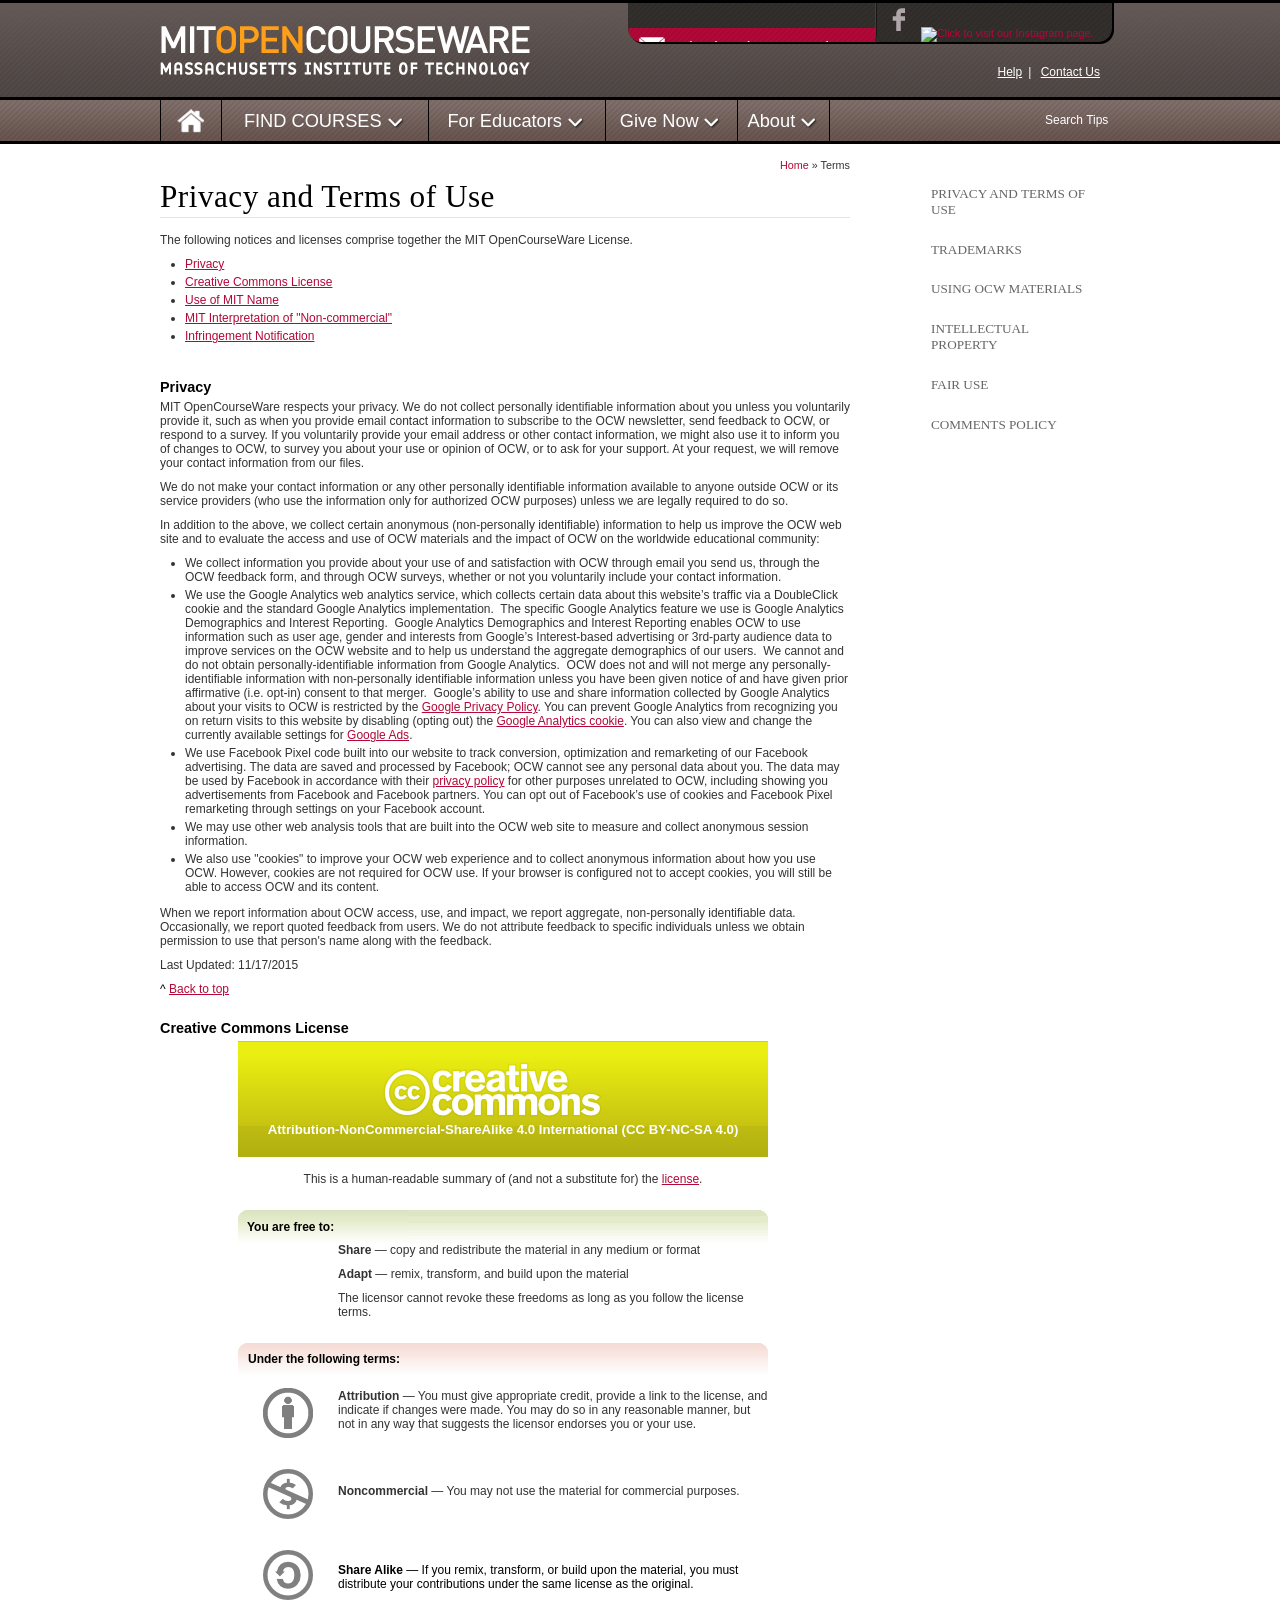
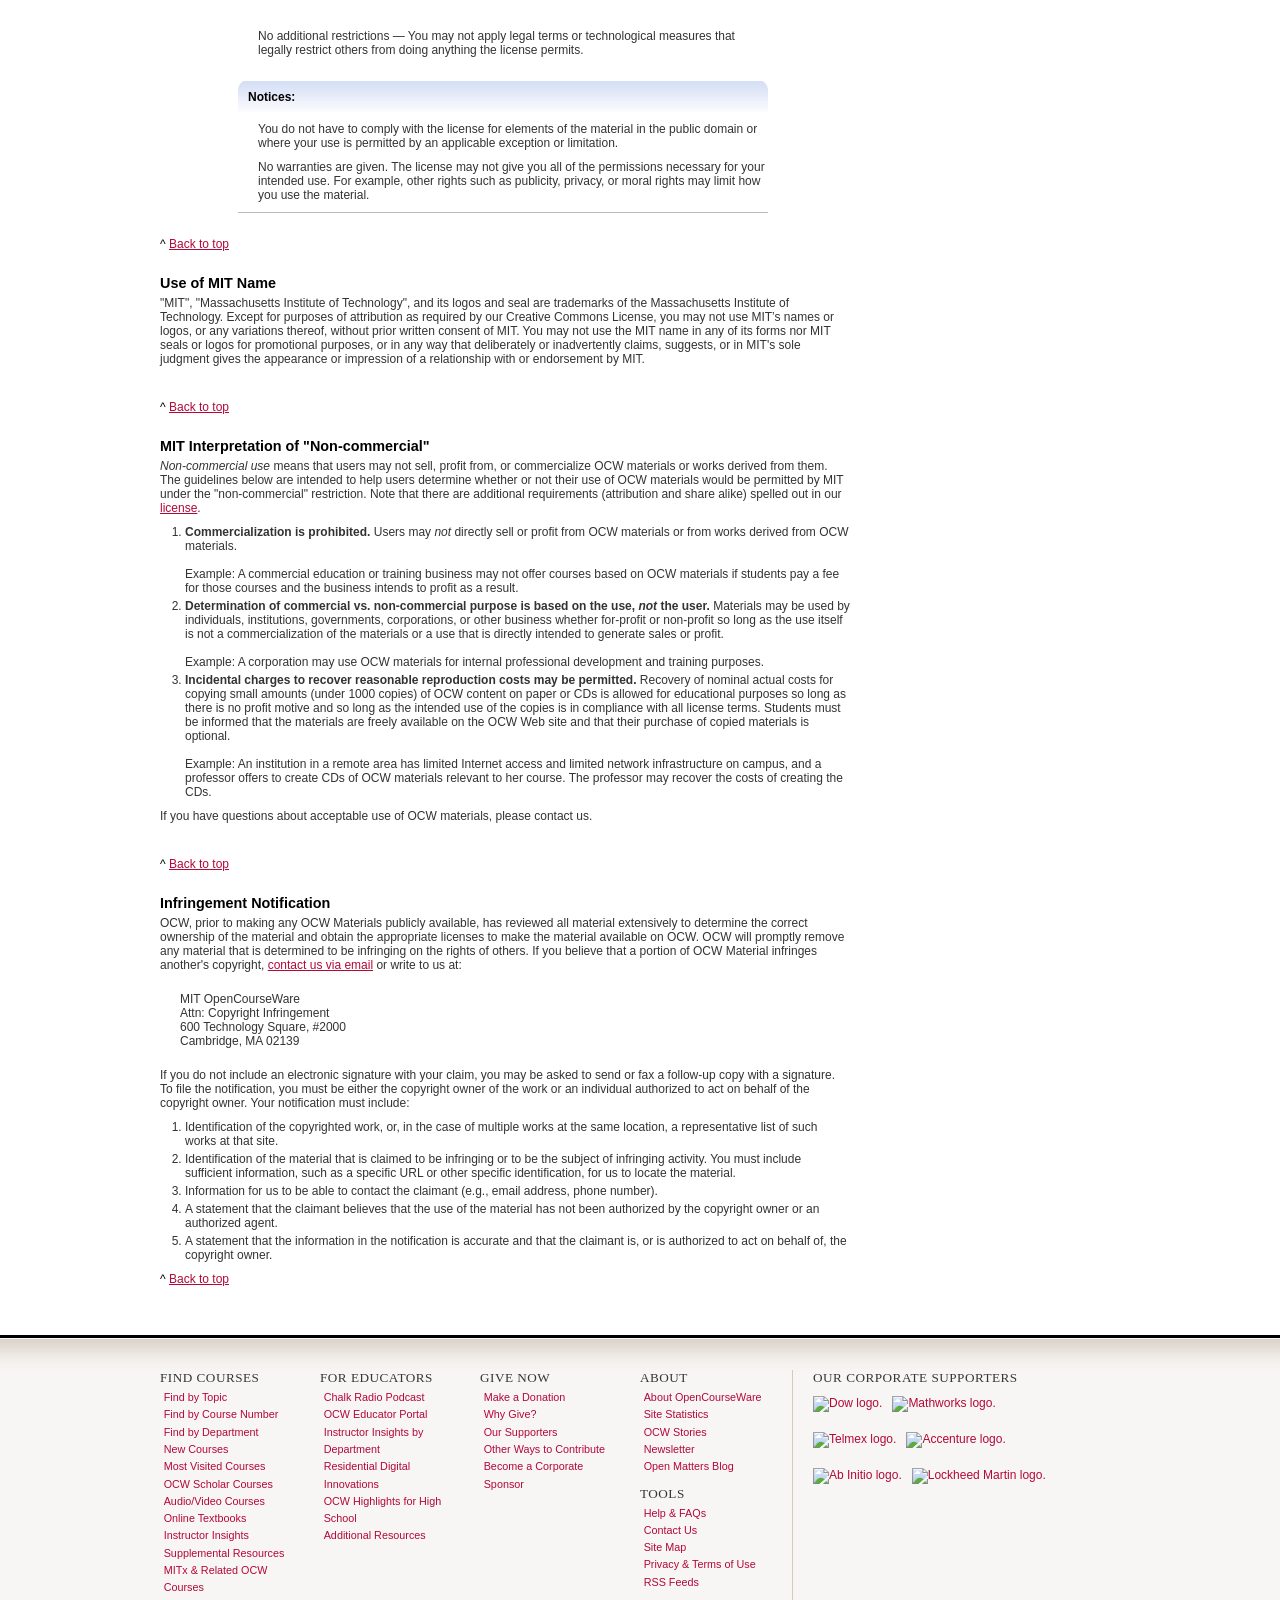
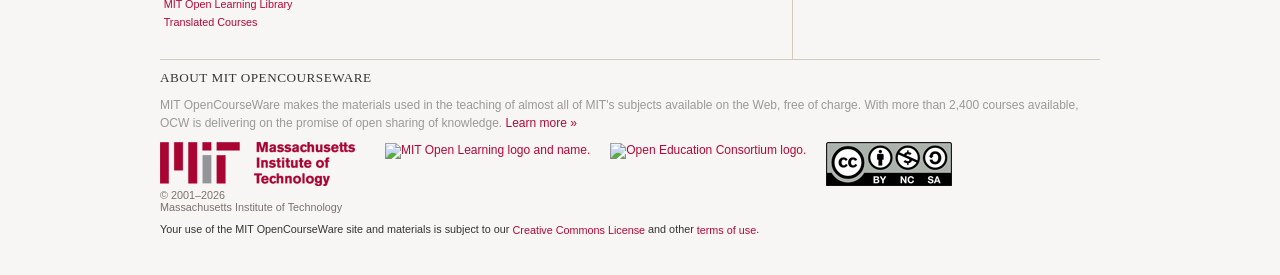
==== course/mit-open-course/sites/18-435j-fall-2003/common/terms/index.htm @ e64bc1cd "项目初始化" ====
<!DOCTYPE html><html lang="en">
      
      
        
    
    
    
    

      
      
      <head>
        <meta charset="utf-8">
        <meta name="format-detection" content="telephone=no">  
        
        <title>Privacy and Terms of Use | MIT OpenCourseWare | Free Online Course Materials</title>
    <!-- Begin Automatic Metadata Insertion -->
    <meta content="Global" name="WT.cg_n">
    <meta content="Privacy and Terms of Use" name="WT.cg_s">
    <meta content="'MIT' the 'Massachusetts Institute of Technology,' and its logos are registered and unregistered trademarks of the Massachusetts Institute of Technology." name="Description">
    <meta content="" name="keywords">
    <meta content="Privacy and Terms of Use | MIT OpenCourseWare" name="Search_Display">
    <!-- End Automatic Metadata Insertion -->

	<link title="default" rel="stylesheet" type="text/css" href="../../common/styles/grid.css">
<link title="default" rel="stylesheet" type="text/css" href="../../common/styles/base.css">
<link title="default" rel="stylesheet" type="text/css" href="../../common/styles/menu.css">
<link title="default" rel="stylesheet" type="text/css" href="../../common/styles/jquery.bubblepopup.css">
<link title="default" rel="stylesheet" type="text/css" href="../../common/styles/search.css">
<link title="default" rel="stylesheet" type="text/css" href="../../common/styles/global.css">
<link title="default" rel="stylesheet" type="text/css" href="https://ocw.mit.edu/styles/multiple-select.css">
<link title="default" rel="stylesheet" type="text/css" href="../../common/styles/courses_new.css">
	<link href="../../common/xml/ocwcc.rdf" type="application/rdf+xml" rel="metadata">
	<link rel="canonical" href="https://ocw.mit.edu/terms/">
	<link rel="apple-touch-icon" href="../../common/images/apple-touch-icon.png">
	
	
      
	
	<script type="text/javascript" src="../../common/scripts/jquery.js"></script>
	<script type="text/javascript" src="../../common/scripts/ocw-media-utils-offline.js"></script>
	<script type="text/javascript" src="../../common/scripts/ocw-offline.js"></script>
	<script type="text/javascript" src="../../common/scripts/jquery.bubblepopup.min.js"></script>
	<script type="text/javascript" src="../../common/scripts/bubble-popup-offline.js"></script>
	
	
	
    
    
    
    
    
    
    
      
       
		 

        
        
        

        
        
        
        
        
        
        
        
        
      </head>
    <body itemscope itemtype="http://schema.org/WebPage">
        
	

        <header id="top">
			<div id="grid">
				
				
					
<div id="portletwrapper-6f63772e746f70706f72746c65746d616e616765720a636f6e746578740a2f506c6f6e650a736974652d686561646572" class="portletWrapper kssattr-portlethash-6f63772e746f70706f72746c65746d616e616765720a636f6e746578740a2f506c6f6e650a736974652d686561646572">
<div class="portletStaticText portlet-static-site-header">
<!--googleoff: index-->
<div class="grid_6 alpha" id="banner"><a href="https://ocw.mit.edu/"><img src="../../common/images/ocw_mast.png" class="logo" alt="MIT OpenCourseWare, Massachusetts Institute of Technology"></a></div>
<div class="grid_6 omega" id="subscribe">
<aside class="module" aria-label="Connect with OCW">
<table class="social">
    <tbody>
        <tr>
            <td class="socialbutton"><a aria-label="Subscribe to the OCW Newsletter" href="https://ocw.mit.edu/subscribe/index.htm?utm_source=header"><img src="../../common/images/trans.gif" alt="An icon depicting an envelope.">Subscribe to the OCW Newsletter</a></td>
            <td>
<a aria-label="Facebook" href="https://facebook.com/mitocw"><img src="../../common/images/icon_fb.png" alt="Click to visit our Facebook page."></a>  <a aria-label="Instagram" href="https://www.instagram.com/mitocw/"><img src="https://ocw.mit.edu/images/icon_ig.png" alt="Click to visit our Instagram page."></a> <a aria-label="Twitter" href="https://twitter.com/mitocw"><img src="https://ocw.mit.edu/images/icon_twitter.png" alt="Click to visit our Twitter feed."></a><a aria-label="YouTube" href="https://www.youtube.com/mitocw" style="font-size: 12.208px;"><img src="https://ocw.mit.edu/images/icon_yt.png" alt="Click to visit our YouTube page."></a><span style="font-size: 12.208px;">   </span><a aria-label="Open Matters blog on WordPress" href="https://www.ocw-openmatters.org/" style="font-size: 12.208px;"><img src="https://ocw.mit.edu/images/icon_wp.png" alt="Click to visit our blog on WordPress."></a>
</td>
        </tr>
    </tbody>
</table>
</aside><nav aria-label="Help Links" class="helplinks">     <a aria-label="OCW Site Help" href="https://ocw.mit.edu/help">Help</a><span aria-hidden="true">|</span>     <a href="../../common/about/contactus.htm">Contact Us</a>   </nav>
</div>
<div class="clear"> </div>
<!--googleon: index-->
</div>

</div>

<div id="portletwrapper-6f63772e746f70706f72746c65746d616e616765720a636f6e746578740a2f506c6f6e650a6d6567612d6d656e75" class="portletWrapper kssattr-portlethash-6f63772e746f70706f72746c65746d616e616765720a636f6e746578740a2f506c6f6e650a6d6567612d6d656e75">
<div class="portletStaticText portlet-static-mega-menu"><div><nav id="mega" class="grid_8 alpha" aria-label="Site">
<ul id="menu" role="presentation">
    <li id="menu_home">
<a href="https://ocw.mit.edu/" aria-label="Homepage"><img src="../../common/images/top-nav_home.png" class="home_icon" alt="Click for site home page."></a><!-- Begin Home Item -->
</li>
    <!-- End Home Item -->
    <li id="drop_1" aria-label="Find Courses">
<a href="#" aria-hidden="true">FIND COURSES</a><!-- Begin 5 columns Item -->
    <div class="dropdown_5columns-a mega-courses">
    <div class="col_1a">
    <div class="row_1a">
<nav aria-labelledby="mm-find-courses-by">     <span id="mm-find-courses-by" class="nav" aria-hidden="true">Find courses by:</span>
    <ul class="find_by" role="presentation">
        <li><a href="https://ocw.mit.edu/courses/find-by-topic/">Topic</a></li>
        <li><a href="https://ocw.mit.edu/courses/find-by-number/">MIT Course Number</a></li>
        <li><a href="https://ocw.mit.edu/courses/find-by-department/">Department</a></li>
    </ul>
    </nav>     <nav aria-labelledby="mm-collections">     <span id="mm-collections" class="nav" aria-hidden="true">Collections</span>
    <ul role="presentation">
        <li><a href="https://ocw.mit.edu/courses/new-courses/">New Courses</a></li>
        <li><a href="https://ocw.mit.edu/courses/most-visited-courses/">Most Visited Courses</a></li>
        <li><a href="https://ocw.mit.edu/courses/ocw-scholar/">OCW Scholar Courses</a></li>
        <li><a href="https://ocw.mit.edu/courses/audio-video-courses/">Audio/Video Lectures</a></li>
        <li><a href="https://ocw.mit.edu/courses/online-textbooks/">Online Textbooks</a></li>
        <li><a href="https://ocw.mit.edu/resources/">Supplemental Resources</a></li>
        <li><a href="https://ocw.mit.edu/high-school/">OCW Highlights for High School</a></li>
        <li><a href="https://ocw.mit.edu/courses/mitx-related-courseware/">MITx &amp; Related OCW Courses</a></li>
        <li><a href="https://ocw.mit.edu/courses/mit-open-learning-library/">MIT Open Learning Library</a></li>
    </ul>
    </nav>     <nav class="col_1b" aria-labelledby="mm-translated-courses">     <span id="mm-translated-courses" class="nav" aria-hidden="true" style="line-height: 1.3;">Cross-Disciplinary Topic Lists</span>
    <ul role="presentation">
        <li><a href="https://ocw.mit.edu/courses/energy-courses">Energy</a></li>
        <li><a href="https://ocw.mit.edu/courses/entrepreneurship">Entrepreneurship</a></li>
        <li><a href="https://ocw.mit.edu/courses/environment-courses">Environment</a></li>
        <li><a href="https://ocw.mit.edu/courses/intro-programming">Introductory Programming</a></li>
        <li><a href="https://ocw.mit.edu/courses/life-sciences">Life Sciences</a></li>
        <li><a href="https://ocw.mit.edu/courses/transportation-courses">Transportation</a></li>
    </ul>
    </nav>
</div>
    <div class="row_1b"><nav aria-labelledby="mm-cross-disciplinary-topic-lists">     <span id="mm-cross-disciplinary-topic-lists" class="nav" aria-hidden="true">Translated Courses</span>
    <ul role="presentation">
        <li><a href="https://ocw.mit.edu/courses/translated-courses/traditional-chinese" aria-label="Traditional Chinese">繁體字 / Traditional Chinese</a></li>
        <li><a href="https://ocw.mit.edu/courses/translated-courses/turkish" aria-label="Turkish">Türkçe / Turkish</a></li>
        <li><a href="https://ocw.mit.edu/courses/translated-courses/korean" aria-label="Korean">(비디오)한국 / Korean</a></li>
    </ul>
    </nav></div>
    </div>
    </div>
    </li>
    <li id="drop_2">
<a href="#" aria-label="For Educators">For Educators</a>
    <div class="dropdown_1column-a" style="width: 270px;"><nav aria-labelledby="mm-find-courses-by">
    <ul role="presentation">
        <li><a href="https://ocw.mit.edu/educator/chalk-radio-podcast">Chalk Radio Podcast</a></li>
        <li><a href="https://ocw.mit.edu/educator/">OCW Educator Portal</a></li>
    </ul>
    <ul role="presentation">
        <li><a href="https://ocw.mit.edu/courses/instructor-insights/">Instructor Insights by Department</a></li>
        <li><a href="https://openlearning.mit.edu/campus/digital-innovations/">Residential Digital Innovations </a></li>
    </ul>
    <ul role="presentation">
        <li><a href="https://ocw.mit.edu/high-school/">OCW Highlights for High School</a></li>
    </ul>
    <ul role="presentation">
        <li><a href="https://ocw.mit.edu/educator/additional-resources/">Additional Resources</a></li>
    </ul>
    </nav></div>
    </li>
    <li id="drop_3">
<a href="#" aria-hidden="true">Give Now</a>
    <div class="dropdown_1column-a"><nav class="col_1" aria-label="Donate">
    <ul role="presentation">
        <li><a href="https://ocw.mit.edu/give/">Make a Donation</a></li>
        <li><a href="https://ocw.mit.edu/give/why-give/">Why Give?</a></li>
        <li><a href="https://ocw.mit.edu/give/our-supporters/">Our Supporters</a></li>
        <li><a href="https://ocw.mit.edu/give/other-ways-to-contribute/">Other Ways to Contribute</a></li>
        <li><a href="https://ocw.mit.edu/support/">Become a Corporate Sponsor</a></li>
    </ul>
    </nav></div>
    </li>
    <li id="drop_4">
<a href="#" aria-hidden="true">About</a>
    <div class="dropdown_1column-a"><nav class="col_1" aria-label="About">
    <ul role="presentation">
        <li><a href="https://ocw.mit.edu/about/">About MIT OpenCourseWare</a></li>
        <li><a href="https://ocw.mit.edu/about/site-statistics/">Site Statistics</a></li>
        <li><a href="https://ocw.mit.edu/about/ocw-stories/">OCW Stories</a></li>
        <li><a href="https://ocw.mit.edu/about/newsletter/">Newsletter</a></li>
        <li><a href="https://chalk-radio.simplecast.com/">Chalk Radio Podcast</a></li>
        <li><a href="https://www.ocw-openmatters.org/">Open Matters Blog</a></li>
    </ul>
    </nav></div>
    </li>
</ul>
</nav></div></div>

</div>





<!--googleoff: index-->
<script>
  (function() {
	var cx = '012626166551961672889:owjdpuboktq';
	var gcse = document.createElement('script');
	gcse.type = 'text/javascript';
	gcse.async = true;
	gcse.src = 'https://cse.google.com/cse.js?cx=' + cx;
	var s = document.getElementsByTagName('script')[0];
	s.parentNode.insertBefore(gcse, s);
  })();
  window.onload = function(){
	document.getElementById('gsc-i-id1').placeholder = 'Search';	
  };

$(document).ready(function(){

$('.advanceSearch a').keydown(function(event){showSearchTips($(this),event);})
$('#searchTipsModal').keydown(function(event){showSearchTips($(this),event);})

function showSearchTips(obj,evt) {
// if pressed enter key
	if ( evt.which == 13 || evt.which == 32) {
		showModal();
		ga('send', 'pageview', "AdvanceSearch");
		$(".advanceSearch a").attr('aria-expanded', 'true');
		$('.searchTipsModal').focus();
		evt.preventDefault();
		}
	if ( evt.which == 27 ) {
		hideModal();
		$(".advanceSearch a").attr('aria-expanded', 'false');
		var modal = document.getElementById('searchTipsModal');
		modal.style.display = "none";
		$(".advanceSearch a").focus();
		evt.preventDefault();
		}
}

});
function showModal(){
	var modal = document.getElementById('searchTipsModal');
	modal.style.display = "block";
	ga('send', 'pageview', "AdvanceSearch");
	document.getElementById("searchTipsBtn").setAttribute("aria-expanded", true);
	window.setTimeout(function () {
    document.getElementById('searchTipsModal').focus(); }, 0);
}

function hideModal(){
	var modal = document.getElementById('searchTipsModal');
	modal.style.display = "none";
	document.getElementById("searchTipsBtn").setAttribute("aria-expanded", false);
}
</script>
<div id="search" role="search" class="grid_4 omega">
    	<table class="search">
				<tbody>
					<tr>
						<td><div class="searchboxheader"><searchbox-only resultsurl="/search/ocwsearch.htm"></searchbox-only></div></td>
						<td>
							<div class="advanceSearch">
								<a id="searchTipsBtn" onclick="showModal();" href="#" role="button" aria-label="search tips" aria-expanded="false" aria-describedby="searchtips">Search Tips</a>

								<!-- The Modal -->
								<div id="searchTipsModal" class="modal" tabindex="-1">
								  <!-- Modal content -->
									<div class="modal-content">
										<div class="modal-body">
											<button class="close" onclick="hideModal();" aria-label="close">X</button>
											<span>
												<b>Exclude words from your search</b>
												<br>Put - in front of a word you want to leave out. For example, jaguar speed -car
												<br><br>
												<b>Search for an exact match</b>
												<br>Put a word or phrase inside quotes. For example, "tallest building".
												<br><br>
												<b>Search for wildcards or unknown words</b>
												<br>Put a * in your word or phrase where you want to leave a placeholder. For example, "largest * in the world".
												<br><br>
												<b>Search within a range of numbers</b>
												<br>Put .. between two numbers. For example, camera $50..$100.
												<br><br>
												<b>Combine searches</b>
												<br>Put "OR" between each search query. For example,  marathon OR race.
												<br><br>
											</span>
										</div>
								  </div>
								</div>
							</div>
						</td>
					</tr>
				</tbody>
		</table>
</div>
<div class="clear"></div>
<!--googleon: index-->
<!-- *end header* -->

				
				
			</div>
<!-- top grid end -->
		</header><!-- top end -->
			
		<div id="center_global">
			<div id="grid">	
			  	<div id="left">
					<nav id="breadcrumb_global" aria-label="Breadcrumb">
						
						<p>

    <a href="https://ocw.mit.edu/">Home</a>
    
        »
        
    
    
        
            
            
            Terms
         
    
</p>

					</nav>
					<div class="clear"></div>
					<div id="global_title">			
									
						<h1 class="title" itemprop="name" property="dct:title">
        <span class="" id="parent-fieldname-title">
            Privacy and Terms of Use
        </span>
    </h1>
					</div>
					<div class="clear"></div>
					<div id="global_wrapper">
						<main id="global_inner" aria-labelledby="global_title">
							
							<p>The following notices and licenses comprise together the MIT  OpenCourseWare License.</p> <ul>     <li><a href="#privacy">Privacy</a></li>     <li><a href="#cc">Creative Commons License</a></li>     <li><a href="#mitname">Use of MIT Name</a></li>     <li><a href="#noncomm">MIT Interpretation of "Non-commercial"</a></li>     <li><a href="#infringe">Infringement Notification</a></li> </ul> <p> </p> <h2 class="subhead">
<a name="privacy" id="privacy"></a>Privacy</h2> <p>MIT OpenCourseWare respects your privacy. We do not collect personally identifiable information about you unless you voluntarily provide it, such as when you provide email contact information to subscribe to the OCW newsletter, send feedback to OCW, or respond to a survey. If you voluntarily provide your email address or other contact information, we might also use it to inform you of changes to OCW, to survey you about your use or opinion of OCW, or to ask for your support. At your request, we will remove your contact information from our files.</p> <p>We do not make your contact information or any other personally identifiable information available to anyone outside OCW or its service providers (who use the information only for authorized OCW purposes) unless we are legally required to do so.</p> <p>In addition to the above, we collect certain anonymous (non-personally identifiable) information to help us improve the OCW web site and to evaluate the access and use of OCW materials and the impact of OCW on the worldwide educational community:</p> <ul>     <li>We collect information you provide about your use of and satisfaction with OCW through email you send us, through the OCW feedback form, and through OCW surveys, whether or not you voluntarily include your contact information.</li>     <li>We use the Google Analytics web analytics service, which collects certain data about this website’s traffic via a DoubleClick cookie and the standard Google Analytics implementation.  The specific Google Analytics feature we use is Google Analytics Demographics and Interest Reporting.  Google Analytics Demographics and Interest Reporting enables OCW to use information such as user age, gender and interests from Google’s Interest-based advertising or 3rd-party audience data to improve services on the OCW website and to help us understand the aggregate demographics of our users.  We cannot and do not obtain personally-identifiable information from Google Analytics.  OCW does not and will not merge any personally-identifiable information with non-personally identifiable information unless you have been given notice of and have given prior affirmative (i.e. opt-in) consent to that merger.  Google’s ability to use and share information collected by Google Analytics about your visits to OCW is restricted by the <a href="http://www.google.com/policies/privacy/">Google Privacy Policy</a>. You can prevent Google Analytics from recognizing you on return visits to this website by disabling (opting out) the <a href="http://tools.google.com/dlpage/gaoptout/">Google Analytics cookie</a>. You can also view and change the currently available settings for <a href="http://www.google.com/settings/u/0/ads/authenticated?hl=en">Google Ads</a>.</li>     <li>We use Facebook Pixel code built into our website to track conversion, optimization and remarketing of our Facebook advertising.  The data are saved and processed by Facebook; OCW cannot see any personal data about you.  The data may be used by Facebook in accordance with their <a href="https://www.facebook.com/about/privacy/">privacy policy</a> for other purposes unrelated to OCW, including showing you advertisements from Facebook and Facebook partners.  You can opt out of Facebook’s use of cookies and Facebook Pixel remarketing through settings on your Facebook account.</li>     <li>We may use other web analysis tools that are built into the OCW web site to measure and collect anonymous session information.</li>     <li>We also use "cookies" to improve your OCW web experience and to collect anonymous information about how you use OCW. However, cookies are not required for OCW use. If your browser is configured not to accept cookies, you will still be able to access OCW and its content.</li> </ul> <p>When we report information about OCW access, use, and impact, we report aggregate, non-personally identifiable data. Occasionally, we report quoted feedback from users. We do not attribute feedback to specific individuals unless we obtain permission to use that person's name along with the feedback.</p> <p>Last Updated: 11/17/2015</p> <div class="course_list">^ <a class="top" href="#top">Back to  top</a>
</div> <p> </p> <h2 class="subhead">
<a name="cc" id="cc"></a>Creative Commons License</h2> <table cellspacing="0" border="0" style="width: 530px; margin-left: 78px; border-top: thin solid #bbb; border-bottom: thin solid #bbb;">     <tbody>         <tr>             <td style="padding-top: 80px; padding-bottom: 10px; background-image: url(../terms/deedheadyellow.png);" colspan="2"><p style="font-size: 1.1em; color: rgb(255, 255, 255); text-align: center;"><strong>Attribution-NonCommercial-ShareAlike 4.0 International (CC BY-NC-SA 4.0) </strong></p></td>         </tr>         <tr>             <td style="text-align: center; padding-top: 15px;" colspan="2"><p>This is a human-readable summary of (and not a substitute for) the <a href="http://creativecommons.org/licenses/by-nc-sa/4.0/legalcode">license</a>.</p></td>         </tr>         <tr>             <td width="100"> </td>             <td width="430"> </td>         </tr>         <tr>             <td background="../../common/terms/freedomsheader.png" colspan="2" style="padding: 10px 10px 9px 9px;"><strong>You are free to:</strong></td>         </tr>         <tr>             <td> </td>             <td>
<p><strong>Share</strong> — copy and redistribute the material in any medium or format</p>             <p><strong>Adapt</strong> — remix, transform, and build upon the material</p>             <p>The licensor cannot revoke these freedoms as long as you follow the license terms.</p>
</td>         </tr>         <tr>             <td> </td>             <td> </td>         </tr>         <tr>             <td background="../../common/terms/limitationsheader.png" colspan="2" style="padding: 9px 10px 8px;"><strong>Under the following terms:</strong></td>         </tr>         <tr>             <td><center>
<br>             <img alt="" src="../../common/terms/by.png"><br>             <br>             </center></td>             <td valign="center"><p><strong>Attribution</strong> — You must give appropriate credit, provide a link to the license, and indicate if changes were made. You may do so in any reasonable manner, but not in any way that suggests the licensor endorses you or your use.</p></td>         </tr>         <tr>             <td><center>
<br>             <img alt="" src="../../common/terms/nc.png"><br>             <br>             </center></td>             <td valign="center"><p><strong>Noncommercial</strong> — You may not use the material for commercial purposes.</p></td>         </tr>         <tr>             <td><center>
<br>             <img alt="" src="../../common/terms/sa.png"><br>             <br>             </center></td>             <td valign="center">
<strong>Share Alike</strong> — If you remix, transform, or build upon the material, you must distribute your contributions under the same license as the original.</td>         </tr>         <tr>             <td style="padding-top: 12px;" colspan="2"><p style="padding-left: 20px;">No additional restrictions — You may not apply legal terms or technological measures that legally restrict others from doing anything the license permits.</p></td>         </tr>         <tr>             <td> </td>             <td> </td>         </tr>         <tr>             <td background="../../common/terms/understandingheader.jpg" colspan="2" style="padding: 9px 10px 8px;"><strong>Notices:</strong></td>         </tr>         <tr>             <td style="padding-top: 10px;" colspan="2">
<p style="padding-left: 20px;">You do not have to comply with the license for elements of the material in the public domain or where your use is permitted by an applicable exception or limitation.</p>             <p style="padding-left: 20px;">No warranties are given. The license may not give you all of the permissions necessary for your intended use. For example, other rights such as publicity, privacy, or moral rights may limit how you use the material.</p>
</td>         </tr>     </tbody> </table> <p> </p> <div class="course_list">^ <a class="top" href="#top">Back to  top</a>
</div> <p> </p> <h2 class="subhead">
<a id="mitname" name="mitname"></a>Use of MIT Name</h2> <p>"MIT", "Massachusetts Institute of Technology", and its logos and  seal are trademarks of the Massachusetts Institute of Technology. Except  for purposes of attribution as required by our Creative Commons  License, you may not use MIT’s names or logos, or any variations  thereof, without prior written consent of MIT. You may not use the MIT  name in any of its forms nor MIT seals or logos for promotional  purposes, or in any way that deliberately or inadvertently claims,  suggests, or in MIT's sole judgment gives the appearance or impression  of a relationship with or endorsement by MIT.</p> <p> </p> <div class="course_list">^ <a class="top" href="#top">Back to  top</a>
</div> <p> </p> <h2 class="subhead">
<a name="noncomm" id="noncomm"></a>MIT Interpretation of  "Non-commercial"</h2> <p><em>Non-commercial use</em> means that users may not sell, profit  from, or commercialize OCW materials or works derived from them. The  guidelines below are intended to help users determine whether or not  their use of OCW materials would be permitted by MIT under the  "non-commercial" restriction. Note that there are additional  requirements (attribution and share alike) spelled out in our <a href="#cc">license</a>.</p> <ol>     <li>
<strong>Commercialization is prohibited.</strong> Users may <em>not</em>  directly sell or profit from OCW materials or from works derived from  OCW materials.<br>     <br>     Example: A commercial education or training business may not offer  courses based on OCW materials if students pay a fee for those courses  and the business intends to profit as a result.</li>     <li>
<strong>Determination of commercial vs. non-commercial purpose is  based on the use, <em>not</em> the user.</strong> Materials may be used  by individuals, institutions, governments, corporations, or other  business whether for-profit or non-profit so long as the use itself is  not a commercialization of the materials or a use that is directly  intended to generate sales or profit.<br>     <br>     Example: A corporation may use OCW materials for internal professional  development and training purposes.</li>     <li>
<strong>Incidental charges to recover reasonable reproduction costs  may be permitted.</strong> Recovery of nominal actual costs for copying  small amounts (under 1000 copies) of OCW content on paper or CDs is  allowed for educational purposes so long as there is no profit motive  and so long as the intended use of the copies is in compliance with all  license terms. Students must be informed that the materials are freely  available on the OCW Web site and that their purchase of copied  materials is optional.<br>     <br>     Example: An institution in a remote area has limited Internet access and  limited network infrastructure on campus, and a professor offers to  create CDs of OCW materials relevant to her course. The professor may  recover the costs of creating the CDs.</li> </ol> <p>If you have questions about acceptable use of OCW materials, please  contact us.</p> <p> </p> <div class="course_list">^ <a class="top" href="#top">Back to  top</a>
</div> <p> </p> <h2 class="subhead">
<a name="infringe" id="infringe"></a>Infringement Notification</h2> <p>OCW, prior to making any OCW Materials publicly available, has  reviewed all material extensively to determine the correct ownership of  the material and obtain the appropriate licenses to make the material  available on OCW. OCW will promptly remove any material that is  determined to be infringing on the rights of others. If you believe that  a portion of OCW Material infringes another's copyright, <a href="https://ocw.mit.edu/jsp/feedback.jsp?Referer=">contact us  via email</a> or write to us at:</p> <p style="margin: 20px;">MIT OpenCourseWare<br> Attn: Copyright Infringement<br> 600 Technology Square, #2000<br> Cambridge, MA 02139</p> <p>If you do not include an electronic signature with your claim, you  may be asked to send or fax a follow-up copy with a signature. To file  the notification, you must be either the copyright owner of the work or  an individual authorized to act on behalf of the copyright owner. Your  notification must include:</p> <ol>     <li>Identification of the copyrighted work, or, in the case of multiple  works at the same location, a representative list of such works at that  site.</li>     <li>Identification of the material that is claimed to be infringing or  to be the subject of infringing activity. You must include sufficient  information, such as a specific URL or other specific identification,  for us to locate the material.</li>     <li>Information for us to be able to contact the claimant (e.g., email  address, phone number).</li>     <li>A statement that the claimant believes that the use of the material  has not been authorized by the copyright owner or an authorized agent.</li>     <li>A statement that the information in the notification is accurate and  that the claimant is, or is authorized to act on behalf of, the  copyright owner.</li> </ol> <div class="course_list">^ <a class="top" href="#top">Back to  top</a>
</div> <p> </p>  <p><img alt="" style="display: none;" src="../../common/terms/deedheadyellow.png">  <img alt="" style="display: none;" src="../../common/terms/deedfootyellow.png"> <img alt="" style="display: none;" src="../../common/terms/freedomsheader.png"> <img alt="" style="display: none;" src="../../common/terms/limitationsheader.png"></p>
							
    
    
    

 <div id="coursePreview" role="dialog" aria-labelledby="courseTitle" aria-hidden="true" class="coursePreview" style="display: none; width: 468px;">
   	<div id="courseInfoInner" role="document">	
	<a title="Close Window" href="javascript:void(0);" class="close">
			<img class="btn_close" alt="Close" title="Close Window" src="../../common/images/close.png">
		</a>
				<div class="coursePreviewTop"><h3 id="courseTitle"></h3></div>
				<div class="coursePreviewBottom">
					<div class="images">
						<img id="courseThumb" class="first" alt="Course image thumbnail alt-text goes here." src="">
							<br>
						<a id="viewCourse" href="javascript:void(0)" title="Click here to view this course."><img alt="Click here to view this course." src="https://ocw.mit.edu/images/button_view-course.png">
						</a>
					</div>
					<div class="info" title="CourseInfo">
						<table class="coursePreviewTable">
						  <tbody>
							<tr>
								 <td colspan="2">
									<p id="courseDesc" class="intro">Some Description</p>
								</td>
							</tr>
							<tr class="instructor">
								<td class="first">
									<p>
										<strong>Instructor(s)</strong>
									</p>
								</td>
								<td>
									<p id="courseInstructors">Prof.</p>
								</td>
							</tr>
														
							<tr>
								<td class="first">
									<p>
										<strong>As Taught In</strong>
									</p>
								</td>
								<td>
									<p id="courseSem">Spring 2002</p>
								</td>
							</tr>							
							<tr>
								<td>
									<p>
										<strong>Course Number</strong>
									</p>
								</td>
								<td>
									<p id="courseNo">2.24</p>
								</td>
							</tr>
							
							<tr id="level">
								<td>
									<p>
										<strong>Level</strong>
									</p>
								</td>
								<td>
									<p id="courseLevel">Undergraduate/Graduate</p>
								</td>
							</tr>		
							<tr class="last">
								<td>
									<p>
										<strong>Features</strong>
									</p>
								</td>
								<td>
									<p id="courseFeatures">Lecture Notes, Student Work</p>
								</td>
							</tr>
						  </tbody>
						</table>
					</div>		
				</div>
			</div>
		</div>			

						</main>
					</div>
				</div>
				
				<aside id="right_global">
					<div>
    



</div>

					<div>
    
<div id="portletwrapper-6f63772e72696768746d6964646c65706f72746c65746d616e616765720a636f6e746578740a2f506c6f6e652f7465726d730a7465726d732d6e6176" class="portletWrapper kssattr-portlethash-6f63772e72696768746d6964646c65706f72746c65746d616e616765720a636f6e746578740a2f506c6f6e652f7465726d730a7465726d732d6e6176">
<div class="portletStaticText portlet-static-terms-nav">
<script>
// a short bit of jQuery to highlight the current section in the right nav
// by Peter Pinch, testing against jQuery 1.7.2
$(document).ready(function() {
	var path = location.pathname.substring(1);
	if (path) {
     		$('#global_side_nav a[href$="' + path + '"]').parent().attr('class', 'selected');
	} 
});
</script>
<div class="white_side" id="global_side_nav">
<ul>
    <li><a href="../../common/terms/index.htm">Privacy and Terms of Use</a></li>
    <li><a href="../../common/terms/trademarks/index.htm">Trademarks</a></li>
    <li><a href="https://ocw.mit.edu/terms/using-ocw-materials/">Using OCW Materials</a></li>
    <li><a href="https://ocw.mit.edu/terms/intellectual-property/">Intellectual Property</a></li>
    <li><a href="https://ocw.mit.edu/terms/fair-use">Fair Use</a></li>
    <li><a href="https://ocw.mit.edu/terms/comments">Comments Policy</a></li>
    <li> </li>
</ul>
</div>
<p> </p>
<p> </p>
</div>

</div>




</div>

<!-- RSI google ad space-->



<div id="google_ads">    
    <script async="async" src="https://www.googletagservices.com/tag/js/gpt.js"></script>
    <script type="text/javascript">var googletag = googletag || {}; googletag.cmd = googletag.cmd || [];</script>
    <script type="text/javascript">
googletag.cmd.push(function() {googletag.defineSlot('/1064917/TERMS_SLOT_A', [[300, 250], [300, 300], [180, 200]], 'TERMS_SLOT_A').addService(googletag.pubads());googletag.defineSlot('/1064917/TERMS_SLOT_B', [[300, 250], [300, 300], [180, 150], [180, 200]], 'TERMS_SLOT_B').addService(googletag.pubads());googletag.defineSlot('/1064917/TERMS_SLOT_C', [[160, 600], [160, 650]], 'TERMS_SLOT_C').addService(googletag.pubads());
googletag.pubads().enableSingleRequest();
 googletag.enableServices();
});</script>
    <script language="javascript" type="text/javascript">googletag.cmd.push(function() {googletag.pubads().set("TYPE","HOUSE");googletag.pubads().set("DEPARTMENT","WEB");googletag.pubads().set("PG_SECTION","TERMS");googletag.pubads().set("PG_AREA","");googletag.pubads().set("PG_TLP","");})
</script>
    
    <div id="TERMS_SLOT_A" style="width:180; height:200; overflow: visible;">
    	<script>googletag.cmd.push(function() { googletag.display('TERMS_SLOT_A'); });</script>
    </div>
    <div id="TERMS_SLOT_B" style="width:180; height:200;; overflow: visible;">
    	<script>googletag.cmd.push(function() { googletag.display('TERMS_SLOT_B'); });</script>
    </div>
    <div id="TERMS_SLOT_C" style="width:160; height:600;; overflow: visible;">
    	<script>googletag.cmd.push(function() { googletag.display('TERMS_SLOT_C'); });</script>
    </div>
</div>

<!-- End RSI ads--> 


<div>
    



</div>

				</aside>
				<div class="clear"></div>
			</div>
		</div>
		
		<footer id="bottom">
			<div id="grid">
				
<div id="portletwrapper-6f63772e626f74746f6d706f72746c65746d616e616765720a636f6e746578740a2f506c6f6e650a736974652d666f6f746572" class="portletWrapper kssattr-portlethash-6f63772e626f74746f6d706f72746c65746d616e616765720a636f6e746578740a2f506c6f6e650a736974652d666f6f746572">
<div class="portletStaticText portlet-static-site-footer"><div id="footer">
<nav aria-label="Footer">     <nav id="foot-c1" class="grid_2 alpha" aria-labelledby="f-find-courses">       <span class="footer" id="f-find-courses" aria-hidden="true">Find Courses</span>
<ul class="foot-bullet" role="presentation">
    <li><a href="https://ocw.mit.edu/courses/find-by-topic/">Find by Topic</a></li>
    <li><a href="https://ocw.mit.edu/courses/find-by-number/">Find by Course Number</a></li>
    <li><a href="https://ocw.mit.edu/courses/find-by-department/">Find by Department</a></li>
    <li><a href="https://ocw.mit.edu/courses/new-courses/">New Courses</a></li>
    <li><a href="https://ocw.mit.edu/courses/most-visited-courses/">Most Visited Courses</a></li>
    <li><a href="https://ocw.mit.edu/courses/ocw-scholar/">OCW Scholar Courses</a></li>
    <li><a href="https://ocw.mit.edu/courses/audio-video-courses/">Audio/Video Courses</a></li>
    <li><a href="https://ocw.mit.edu/courses/online-textbooks/">Online Textbooks</a></li>
    <li><a href="https://ocw.mit.edu/courses/instructor-insights/">Instructor Insights</a></li>
    <li><a href="https://ocw.mit.edu/resources/">Supplemental Resources</a></li>
    <li><a href="https://ocw.mit.edu/courses/mitx-related-courseware/">MITx &amp; Related OCW Courses</a></li>
    <li><a href="https://ocw.mit.edu/courses/mit-open-learning-library/">MIT Open Learning Library</a></li>
    <li><a href="https://ocw.mit.edu/courses/translated-courses/">Translated Courses</a></li>
</ul>
</nav>
<div id="foot-c2" class="grid_2"><nav aria-labelledby="f-for-educators">         <span id="f-for-educators" class="footer" aria-hidden="true">For Educators</span>
<ul class="foot-bullet" role="presentation">
    <li><a href="https://chalk-radio.simplecast.com/">Chalk Radio Podcast</a></li>
    <li><a href="https://ocw.mit.edu/educator/">OCW Educator Portal </a></li>
    <li><a href="https://ocw.mit.edu/courses/instructor-insights/">Instructor Insights by Department</a></li>
    <li><a href="https://openlearning.mit.edu/campus/digital-innovations/" aria-label="External Link: Residential Digital Innovations">Residential Digital Innovations </a></li>
    <li><a href="https://ocw.mit.edu/high-school/">OCW Highlights for High School</a></li>
    <li><a href="https://ocw.mit.edu/educator/additional-resources/">Additional Resources</a></li>
</ul>
</nav></div>
<nav class="grid_2" id="foot-c3" aria-labelledby="f-donate">       <span id="f-donate" class="footer" aria-hidden="true">Give Now</span>
<ul class="foot-bullet" role="presentation">
    <li><a href="https://ocw.mit.edu/give/">Make a Donation</a></li>
    <li><a href="https://ocw.mit.edu/give/why-give/">Why Give?</a></li>
    <li><a href="https://ocw.mit.edu/give/our-supporters/">Our Supporters</a></li>
    <li><a href="https://ocw.mit.edu/give/other-ways-to-contribute/">Other Ways to Contribute</a></li>
    <li><a href="https://ocw.mit.edu/support/">Become a Corporate Sponsor</a></li>
</ul>
</nav>
<div class="grid_2" id="foot-c4">
<nav aria-labelledby="f-about">         <span id="f-about" class="footer" aria-hidden="true">About</span>
<ul class="foot-bullet" role="presentation">
    <li><a href="https://ocw.mit.edu/about/">About OpenCourseWare</a></li>
    <li><a href="https://ocw.mit.edu/about/site-statistics/">Site Statistics</a></li>
    <li><a href="https://ocw.mit.edu/about/ocw-stories/">OCW Stories</a></li>
    <li><a href="https://ocw.mit.edu/about/newsletter/">Newsletter</a></li>
    <li><a href="https://www.ocw-openmatters.org/">Open Matters Blog</a></li>
</ul>
</nav><!--about-->       <nav aria-labelledby="f-tools">         <span id="f-tools" class="footer" aria-hidden="true">Tools</span>
<ul class="foot-bullet" role="presentation">
    <li><a href="https://ocw.mit.edu/help/">Help &amp; FAQs</a></li>
    <li><a href="https://ocw.mit.edu/about/contactus">Contact Us</a></li>
    <li><a href="https://ocw.mit.edu/help/site-map/">Site Map</a></li>
    <li><a href="../../common/terms/index.htm">Privacy &amp; Terms of Use</a></li>
    <li><a href="https://ocw.mit.edu/help/rss/">RSS Feeds</a></li>
</ul>
</nav><!--tools-->
</div>
</nav> <aside style="min-height: 289px;" aria-labelledby="f-our-corporate-supporters" class="grid_4 omega" id="foot-c5">           <span aria-hidden="true" class="footer" id="f-our-corporate-supporters">Our Corporate Supporters</span>           <!-- HOME_CORP_LOGO_1 -->
<div id="div-gpt-ad-1388181177156-0" class="sponsors_google_ads_even"><script type="text/javascript">
              googletag.cmd.push(function() { googletag.display('div-gpt-ad-1388181177156-0'); });
            </script></div>
<!-- HOME_CORP_LOGO_2 -->
<div id="div-gpt-ad-1388181177156-1" class="sponsors_google_ads_odd"><script type="text/javascript">
              googletag.cmd.push(function() { googletag.display('div-gpt-ad-1388181177156-1'); });
            </script></div>
<!-- HOME_CORP_LOGO_3 -->
<div id="div-gpt-ad-1388181177156-2" class="sponsors_google_ads_even"><script type="text/javascript">
              googletag.cmd.push(function() { googletag.display('div-gpt-ad-1388181177156-2'); });
            </script></div>
<!-- HOME_CORP_LOGO_4 -->
<div id="div-gpt-ad-1388181177156-3" class="sponsors_google_ads_odd"><script type="text/javascript">
              googletag.cmd.push(function() { googletag.display('div-gpt-ad-1388181177156-3'); });
            </script></div>
<!-- HOME_CORP_LOGO_5 -->
<div id="div-gpt-ad-1388181177156-4" class="sponsors_google_ads_even"><script type="text/javascript">
              googletag.cmd.push(function() { googletag.display('div-gpt-ad-1388181177156-4'); });
              </script></div>
<!-- HOME_CORP_LOGO_6 -->
<div id="div-gpt-ad-1388181177156-5" class="sponsors_google_ads_odd"><script type="text/javascript">
              googletag.cmd.push(function() { googletag.display('div-gpt-ad-1388181177156-5'); });
              </script></div>
</aside>
<div class="grid_12 alpha omega" itemprop="publisher" itemscope="" itemtype="http://schema.org/CollegeOrUniversity">
<h4 class="footer" style="border-top: thin solid #d5c9ba; padding-top: 10px; margin-bottom: 10px;">About <span itemprop="name">MIT OpenCourseWare</span>
</h4>
<p style="color: #999; font-size: 1em; line-height: 1.5em; margin-top: 10px;" itemprop="description">MIT OpenCourseWare makes the materials used in the teaching of almost all of MIT's subjects available on the Web, free of charge. With more than 2,400 courses available, OCW is delivering on the promise of open sharing of knowledge. <a href="http://ocw.mit.edu/about/">Learn more »</a></p>
</div>
<div id="foot-copy" class="grid_12 alpha omega" style="border-top: none;">
<a href="http://web.mit.edu"><img src="../../common/images/logo_mit.png" alt="Massachusetts Institute of Technology logo and name." style="width: 195; height: 44;"></a><a href="https://openlearning.mit.edu/"><img src="https://ocw.mit.edu/images/mitol_logo.png" alt="MIT Open Learning logo and name." style="width: 265; height: 50; vertical-align: top; padding-left:30px;"></a><a href="https://www.oeglobal.org/"><img src="https://ocw.mit.edu/images/oeg_logo.gif" alt="Open Education Consortium logo." style="width: 219px; height: 59px; vertical-align: top; padding-left:20px;"></a><a rel="license" itemprop="useRightsUrl" href="http://creativecommons.org/licenses/by-nc-sa/4.0/"><img src="../../common/images/cc_by-nc-sa.png" alt="Creative Commons logo with terms BY-NC-SA." style="width: 126px; height: 44px; margin-right: 0; padding-left: 20px;"></a>
<p class="copyright">© 2001–2018<br>
Massachusetts Institute of Technology</p>
<p style="font-size: 0.9em; margin-bottom: 15px;">Your use of the MIT OpenCourseWare site and materials is subject to our <a href="https://creativecommons.org/licenses/by-nc-sa/4.0/" rel="license">Creative Commons License</a> and other <a href="../../common/terms/index.htm" rel="cc:morePermissions">terms of use</a>.</p>
</div>
</div></div>

</div>





                
			</div> <!-- bottom grid end -->
		</footer><!-- footer bottom end -->


   </body>
 </html>
---- course/mit-open-course/sites/18-435j-fall-2003/common/styles/grid.css ----
/*
  960 Grid System ~ Core CSS.
  Learn more ~ http://960.gs/

  Licensed under GPL and MIT.
*/

/*
  Forces backgrounds to span full width,
  even if there is horizontal scrolling.
  Increase this if your layout is wider.

  Note: IE6 works fine without this fix.
*/

body {
  min-width: 960px;
}

/* `Container
----------------------------------------------------------------------------------------------------*/

#grid {
  margin-left: auto;
  margin-right: auto;
  width: 960px;
}

/* `Grid >> Global
----------------------------------------------------------------------------------------------------*/

.grid_1,
.grid_2,
.grid_3,
.grid_4,
.grid_5,
.grid_6,
.grid_7,
.grid_8,
.grid_9,
.grid_10,
.grid_11,
.grid_12 {
  display: inline;
  float: left;
  margin-left: 10px;
  margin-right: 10px;
  margin-bottom: 0px;
}

.push_1, .pull_1,
.push_2, .pull_2,
.push_3, .pull_3,
.push_4, .pull_4,
.push_5, .pull_5,
.push_6, .pull_6,
.push_7, .pull_7,
.push_8, .pull_8,
.push_9, .pull_9,
.push_10, .pull_10,
.push_11, .pull_11 {
  position: relative;
}

/* `Grid >> Children (Alpha ~ First, Omega ~ Last)
----------------------------------------------------------------------------------------------------*/

.alpha {
  margin-left: 0;
}

.omega {
  margin-right: 0;
}

/* `Grid >> 12 Columns
----------------------------------------------------------------------------------------------------*/

#grid .grid_1 {
  width: 60px;
}

#grid .grid_2 {
  width: 140px;
}

#grid .grid_3 {
  width: 220px;
}

#grid .grid_4 {
  width: 300px;
}

#grid .grid_5 {
  width: 380px;
}

#grid .grid_6 {
  width: 460px;
}

#grid .grid_7 {
  width: 540px;
}

#grid .grid_8 {
  width: 620px;
}

#grid .grid_9 {
  width: 700px;
}

#grid .grid_10 {
  width: 780px;
}

#grid .grid_11 {
  width: 860px;
}

#grid .grid_12 {
  width: 940px;
}

/* `Prefix Extra Space >> 12 Columns
----------------------------------------------------------------------------------------------------*/

#grid .prefix_1 {
  padding-left: 80px;
}

#grid .prefix_2 {
  padding-left: 160px;
}

#grid .prefix_3 {
  padding-left: 240px;
}

#grid .prefix_4 {
  padding-left: 320px;
}

#grid .prefix_5 {
  padding-left: 400px;
}

#grid .prefix_6 {
  padding-left: 480px;
}

#grid .prefix_7 {
  padding-left: 560px;
}

#grid .prefix_8 {
  padding-left: 640px;
}

#grid .prefix_9 {
  padding-left: 720px;
}

#grid .prefix_10 {
  padding-left: 800px;
}

#grid .prefix_11 {
  padding-left: 880px;
}

/* `Suffix Extra Space >> 12 Columns
----------------------------------------------------------------------------------------------------*/

#grid .suffix_1 {
  padding-right: 80px;
}

#grid .suffix_2 {
  padding-right: 160px;
}

#grid .suffix_3 {
  padding-right: 240px;
}

#grid .suffix_4 {
  padding-right: 320px;
}

#grid .suffix_5 {
  padding-right: 400px;
}

#grid .suffix_6 {
  padding-right: 480px;
}

#grid .suffix_7 {
  padding-right: 560px;
}

#grid .suffix_8 {
  padding-right: 640px;
}

#grid .suffix_9 {
  padding-right: 720px;
}

#grid .suffix_10 {
  padding-right: 800px;
}

#grid .suffix_11 {
  padding-right: 880px;
}

/* `Push Space >> 12 Columns
----------------------------------------------------------------------------------------------------*/

#grid .push_1 {
  left: 80px;
}

#grid .push_2 {
  left: 160px;
}

#grid .push_3 {
  left: 240px;
}

#grid .push_4 {
  left: 320px;
}

#grid .push_5 {
  left: 400px;
}

#grid .push_6 {
  left: 480px;
}

#grid .push_7 {
  left: 560px;
}

#grid .push_8 {
  left: 640px;
}

#grid .push_9 {
  left: 720px;
}

#grid .push_10 {
  left: 800px;
}

#grid .push_11 {
  left: 880px;
}

/* `Pull Space >> 12 Columns
----------------------------------------------------------------------------------------------------*/

#grid .pull_1 {
  left: -80px;
}

#grid .pull_2 {
  left: -160px;
}

#grid .pull_3 {
  left: -240px;
}

#grid .pull_4 {
  left: -320px;
}

#grid .pull_5 {
  left: -400px;
}

#grid .pull_6 {
  left: -480px;
}

#grid .pull_7 {
  left: -560px;
}

#grid .pull_8 {
  left: -640px;
}

#grid .pull_9 {
  left: -720px;
}

#grid .pull_10 {
  left: -800px;
}

#grid .pull_11 {
  left: -880px;
}

/* `Clear Floated Elements
----------------------------------------------------------------------------------------------------*/

/* http://sonspring.com/journal/clearing-floats */

.clear {
  clear: both;
  display: block;
  overflow: hidden;
  visibility: hidden;
  width: 0;
  height: 0;
  margin: 0;
  padding: 0;
}

/* http://www.yuiblog.com/blog/2010/09/27/clearfix-reloaded-overflowhidden-demystified */

.clearfix:before,
.clearfix:after,
#grid:before,
#grid:after {
  content: '.';
  display: block;
  overflow: hidden;
  visibility: hidden;
  font-size: 0;
  line-height: 0;
  width: 0;
  height: 0;
}

.clearfix:after,
#grid:after {
  clear: both;
}

/*
  The following zoom:1 rule is specifically for IE6 + IE7.
  Move to separate stylesheet if invalid CSS is a problem.
*/

.clearfix,
#grid {
  zoom: 1;
}
---- course/mit-open-course/sites/18-435j-fall-2003/common/styles/base.css ----
@charset "utf-8";
/*******************************************************************************************
		MIT OpenCourseWare
		http://ocw.mit.edu/

		base.css - styles common to all pages
		v1.1
		updated 09 February 2017
********************************************************************************************/

* {
	margin: 0;
	padding: 0;
	border: 0;
}

html {
	font-size: 62.5%;	/* adjusts base font to 10px, allows rescaling by one-tenth per point (12px=1.2em, 16px=1.6em, 8px=0.8em and so on) */
	font-family: arial, helvetica, sans-serif;

}

body {
	min-height: 100%;
	min-width: 960px;
	margin: 0 auto;
	font-size: 1.2em;

}

@font-face {
	font-family: TitilliumWeb700Bold;
	src: url('../webfonts/titilliumweb-700bold.woff2') format('woff2'), url('../webfonts/titilliumweb-700bold.woff') format('woff');
	font-weight: normal;
	font-style: normal;
}

@font-face {
	font-family: TitilliumWeb400Regular;
	src: url('../webfonts/titilliumweb-400regular.woff2') format('woff2'),	url('../webfonts/titilliumweb-400regular.woff') format('woff');
    font-weight: normal;
    font-style: normal;
}


/*

@font-face {
	font-family: TitilliumText22LRegular;	
    src: url(../webfonts/TitilliumText22L003-webfont.eot);
    src: url(../webfonts/TitilliumText22L003-webfont.eot?#iefix) format("embedded-opentype"),
         url(../webfonts/TitilliumText22L003-webfont.woff) format("woff"),
         url(../webfonts/TitilliumText22L003-webfont.ttf) format("truetype"),
         url(../webfonts/TitilliumText22L003-webfont.svg#TitilliumText22LRegular) format("svg");
    font-weight: normal;
    font-style: normal;
}

@font-face {
	font-family: TitilliumText22LBold;		
    src: url(../webfonts/TitilliumText22L005-webfont.eot);
    src: url(../webfonts/TitilliumText22L005-webfont.eot?#iefix) format("embedded-opentype"),
         url(../webfonts/TitilliumText22L005-webfont.woff) format("woff"),
         url(../webfonts/TitilliumText22L005-webfont.ttf) format("truetype"),
         url(../webfonts/TitilliumText22L005-webfont.svg#TitilliumText22LBold) format("svg");
    font-weight: normal;
    font-style: normal;
}

*/



.clear {
	clear: both;
	height: 0;
	line-height: 0;
}

a img {
	border: 0;
}

p {
	margin-bottom: 10px;
	color: #333;
}

p.zero {					/* use for content FCK forces into an unwanted paragraph */
	margin-bottom: 0px;
}

a,
a:visited {
	color: #b30838;
	text-decoration: none;
}

a:active,
a:hover {
	color: #ff9000;
	text-decoration: underline;
}

#global_inner a,
#course_inner_section a,
#course_inner_media_gallery p a,
#global_inner li a,
#course_inner_section li a,
#global_inner li a,
#course_inner_section li a,
#download_inner_main a,
.caption a,
#course_info a,
#course_wrapper ul.bullet p a,
#course_tabs a,
#course_tabs li a,
#media_tabs a,
#media_tabs li a {
	text-decoration: underline;
}

/* Chrome-only fix necessary to fix underline height ---
#course_inner_section .maintabletemplate table td a {
	[;font-face: arial;];
}
--- */

#global_inner table.courseList a {
	text-decoration: none;
}

#global_inner ul,
#course_inner_section ul {
	margin-bottom: 1em;
/*	margin-left: 35px;			This was added to held avoid text collission with TLP previous/next buttons, 
											but caused other	problems and had to be disabled. Not a matter of # value, just conflict */
}

#global_inner ul li {
/*	margin-left: 195px;			Not sure why I made this. Now causing trouble, so
	margin-bottom: 1em;			disabling until I figure out what it was for */
}

#course_inner_section li ul,
#course_inner_section li ol {
	margin-bottom: 10px;
}

/* base chevron bullet styles */

ul.chevron {
	margin-top: 3px;
	margin-left: 8px;
}

ul.chevron li {
	font-size: 1em;
	margin-left: 2px;
	text-indent: -0.9em;
	margin-bottom: 0;
	line-height: 1.2em;
	list-style-type: none;
}

ul.chevron li:before {
	content: '»';
	display: inline;
	color: #b30838;
	margin-right: 4px;
	margin-left: 30px;
	top: -2px;
	position: relative;
}

ul.chevron li a,
ul.chevron li a:visited {
	text-decoration: none;
	color: #b30838;
}

ul.chevron li a:active,
ul.chevron li a:hover {
	text-decoration: underline;
	color: #b30838;
}

/* end base bullet styles */


#top {
	width: 100%;
	background-image:url(../images/bg_top.png);
	background-repeat: repeat-x;
	background-position: top left;
}

#center_home {
	background-image:url(../images/bg_center.png);
	background-repeat: repeat-y;
	background-position: top center;
}

#center_chp,
#center_media {
	background-image:url(../images/bg_center2.png);
	background-repeat: repeat-y;
	background-position: top center;
}

#center_global {
	background-image:url(../images/bg_center3.png);
	background-repeat: repeat-y;
	background-position: top center;
}

#center {
	/* placeholder - impacts the content area of all pages not specifically addressed by the previous few styles */
}

#bottom {
	background-image:url(../images/bg_bottom.png);
	background-repeat: repeat-x;
	background-position: top left;
	padding-bottom: 2em;
}

.logo {
	margin: 18px 0;
}

/* header and footer div dimensions */

#banner {
	min-height: 98px;
}

#subscribe {
	height: 98px;
	min-width: 472px;
}

#subscribe .module {
	height: 39px;
	width: 484px;
	float: right;
	border-top: #000 solid 3px;
	background-color: #332F2D;
	background-image: url(../images/bg_social2.png);
	background-repeat: repeat;
	background-position: top left;
	-webkit-border-radius: 0 0 14px 14px;					/* Saf3-4, iOS 1-3.2, Android ≤1.6 */
	border-radius: 0 0 14px 14px;							/* Opera 10.5, IE9, Saf5, Chrome, FF4+, iOS 4, Android 2.1+ */
	-moz-background-clip: padding;
	-webkit-background-clip: padding-box;
	background-clip: padding-box;
	-webkit-box-shadow: 2px 2px 0px 0px #000; 				/* Saf3-4, iOS 4.0.2 - 4.2, Android 2.3+ */
	box-shadow: 2px 2px 0px 0px #000; 						/* Opera 10.5, IE9, FF4+, Chrome 6+, iOS 5 */
}

table.social,
table.search {
	padding: 0;
	color: #fff;
	font-size: 0.9em;
	font-family: Arial, Helvetica, sans-serif;
	border-collapse: collapse;
}

table.social {
	height: 39px;
	margin: 0;
}

table.search {
	float: right;
	height: 30px;
	margin: 5px 0 0 11px;
	margin: 6px 0 0 11px\9;		/* IE-only fix */
}

/* Chrome/Safari-only mega-menu fix */
@media screen and (-webkit-min-device-pixel-ratio:0) {

	table.search {
		margin: 6px 0 0 11px;
	}

}


table.social td.text {
	padding-right: 5px;
}

table.search td.text2 {
	text-align: right;
	padding-left: 6px;
}

table.social td.black,
table.search td.black {
	background-color: #000;
	margin: 0;
	padding: 0;
	cellpadding: 0;
	cellspacing: 0;
}

table.social td.socialbutton {
	background-image:url(../images/news-subscibe_bg.png);
	background-repeat: no-repeat;
	background-position: left;
	width: 247px;
}

table.social td.socialbutton a {
	font-family: TitilliumWeb700Bold, Verdana;
	font-size: 1.2em;
	color: #fff;
}

table.social td.socialbutton img {
	height: 20px;
	width: 30px;
	vertical-align: middle;
	margin: 0 10px 0 8px;
}

.greytext {
	color: #fff;
	background-color: #000;
	margin-left: 5px;
	font-family:Arial, Helvetica, sans-serif;
	font-size: 1.1em;
}

.emailField {
	width: 161px;
}

.searchField {
	width: 155px;
}

.sub_button,
.but {
	margin-left: -2px;
	margin-right: 2px;
	display: block;
}

.helplinks {
	float: right;
	margin: 6px 12px 0 0;
	color: #fff;
	font-size: 1.0em;
}
.helplinks a,
.helplinks a:visited,
table.search a,
table.search a:visited {
	color: #fff;
	text-decoration: underline;
}

.helplinks a:active,
.helplinks a:hover,
table.search a:active,
table.search a:hover {
	text-decoration: underline;
}

.helplinks span {
	margin: 0 .5em;
}
select.transLang {
	width: 185px;
	margin-top: 6px;
	border: 1px solid #333;
}

#mega {
	height: 44px;
	height: 45px\9;				/* IE-only fix */
}

#search {
	height: 44px;
	height: 45px\9;				/* IE-only fix */
	min-width: 315px;
}

/* Chrome/Safari-only mega-menu fix */
@media screen and (-webkit-min-device-pixel-ratio:0) {

    #mega {
		height: 45px;
	}

	#search {
		height: 45px;
	}

}

#footer #foot-c1,
#footer #foot-c2,
#footer #foot-c3,
#footer #foot-c4,
#footer #foot-c5 {
	min-height: 255px;
	margin-top: 35px;
}

#foot-c5 p.accent {
	color: #999;
	font-size: 1.0em;
	width: 300px;
	margin-top: 10px;
	line-height: 2.0em;
}

ul.foot-bullet {
	margin-top: 3px;
	margin-left: 8px;
}

ul.foot-bullet li {
	background: url(../images/arrow-double-right.png) no-repeat;
	background-position: 0 .5em;
	background-size: .6em;
	font-size: 0.9em;
	line-height: 1.6em;
	list-style-type: none;
	margin-bottom: 0;
	margin-left: -1.2em;
	padding-left: 0.8em;
}

ul.foot-bullet li a,
ul.foot-bullet li a:visited {
	text-decoration: none;
	color: #b30838;
}

ul.foot-bullet li a:active,
ul.foot-bullet li a:hover {
	text-decoration: underline;
	color: #b30838;
}


#footer #foot-c5,
#footer #foot-support {
	margin-left: 2px;
	border-left: thin solid #d5c9ba;
	padding-left: 20px;
}

/* header styles */

h2.global {
	font-family: TitilliumWeb700Bold, Verdana;
	color: #b30838;
	text-transform: uppercase;
	font-size: 1.4em;
	font-weight: 200;
	letter-spacing: 0.5px;
}

h2.subhead {
	font-size: 1.2em;
	font-family: arial, helvetica, sans-serif;
	color: #000;
	font-weight: bold;
	margin-bottom: 5px;
}

h3.subsubhead {
	font-size: 1.1em;
	font-weight: normal;
	font-family: arial, helvetica, sans-serif;
	color: #000;
	font-style: italic;
	margin-bottom: 5px;
}

/* DHP Supplemental Resource link box */
.dhp-SRbox {
	width: 670px;
	margin-top: 15px;
	background-color: #F3F0EB;
	padding: 15px;
}

.dhp-SRbox p {
	margin-bottom: 0px;
}

/* This is used to style the title text in the footer menu */
.footer,
.dept_link {
	font-family: TitilliumWeb400Regular, Verdana;
	color: #363636;
	text-transform: uppercase;
	font-size: 1.1em;
	font-weight: 200;
	letter-spacing: 0.5px;
}

p.callout {
	color: #b30838;
	font-size: 1.2em;
	font-weight: bold;
	line-height: 1.5em;
}

.pullquote {
	float: left;
	width: 132px;
	border-right: 1px solid #d5c9ba;
	padding-right: 12px;
	padding-bottom: 12px;
	margin: 3px 12px 10px 0;
	line-height: 1.6em;
}

.pullquote p {
	font-size: 1.2em;
	color: #aaa;
	margin: 0;
}
.pullquote p.quote {
	text-indent: 2.2em;
	padding-top: 4px;
	background-image: URL(../images/quote_open.png);
	background-repeat: no-repeat;
	background-position: top left;
}

.pullquote p.sig {
	font-family: TitilliumWeb400Regular, Verdana;
	font-weight: 500;
	font-size: 1.0em;
	color: #777;
	text-align: right;
	text-transform: uppercase;
	padding-top: 30px;
	margin-top: -12px;
	margin-bottom: 0;
	background-image: URL(../images/quote_close.png);
	background-repeat: no-repeat;
	background-position: top right;
}

.pullquote p.stat {
	font-size: 5em;
	letter-spacing: 1px;
	color: #b30838;
	font-family: TitilliumWeb700Bold, Verdana;
	font-weight: normal;
	margin: 0 0 -15px 0;
}

.pullquote p.sig2 {
	font-family: TitilliumWeb400Regular, Verdana;
	font-weight: 500;
	font-size: 1.0em;
	color: #777;
	text-align: right;
	text-transform: uppercase;
	margin-bottom: 0;
	background-repeat: no-repeat;
	background-position: top right;
}

p.red,
p.red a,
p.red a:visited {
	color: #b30838;
	font-size: 1.0em;
	text-decoration: none;
}

p.red a:active,
p.red a:hover {
	color: #ff9000;
	text-decoration: underline;
}

p.red span.bullet {
	font-size: 1.2em;
}

p.shift1 {
	position: relative;
	top: -19px;
	left: 506px;
	width: 150px;
	margin-bottom: 0;
}

#foot-copy {
	border-top: thin solid #d5c9ba;
	width: 550px;
}

/* This style fixes misplaced logos in the site-footer encountered after accessibility updates */
 #foot-copy a{
	vertical-align: middle;
}

#f-about-ocw { /* This forces the about text in the footer to go across the page. I'd prefer to address this on each element, they are inconsistent right now. - Erik */
	display: block;
}

p.copyright {
	color: #7b706b;
	font-size: 0.9em;
}


/* Course List styles */

h3.deptTitle {
	font-size: 1.2em;
	margin-top: 25px;
	border-bottom: 1px solid #E4E5E0;
	min-width: 50px;
}

.courseList {
	background-color: #fff;
	margin: 0 0 15px 0;
	padding: 0 30px 0 0;
	cellpadding: 0;
	cellspacing: 0;
	border: none;
	border-collapse: collapse;
	width: 690px;
	max-width: 690px;
}

.courseList th {
	background-color: #fff;
	font-size: 1.1em;
	padding: 6px;
	text-align: left;
	padding-left: 7px;
}

th.MCNcol {
	min-width: 80px;
	width: 80px;
}

th.CTcol {
	min-width: 480px;
	width: 480px;
}

th.CTcol2 {
	min-width: 430px;
	max-width: 520px;
}

th.LVcol {
	min-width: 120px;
	width: 120px;
}

p.top {
	margin-top: -11px;
	margin-left: 6px;
	font-size: 0.9em;
}

img.top {
	border: 1px solid #000;
	margin-bottom: -1px;
}

td.topLink {
	border-bottom: 1px solid #E4E5E0;
}

.courseList td {
	padding: 5px 8px;
}

.courseList tr.odd {
	background-color: #f3f0eb;
}

.courseList tr.even {
	background-color: #fff;
}

.courseList tr.preview {
	background-color: #ffcc66;
}

.courseList td a,
.courseList td a:visited {
	color: #b30838;
}

.courseList td a:hover,
.courseList td a:active {
	color: #ff9000;
}


/* Left-nav TLP expander styles */

.mO {
	color:#000;
	font-weight:normal;
	padding-left: 0px;		/* was 10px */
	background:transparent url(../images/bg_plus.gif) 0px 5px no-repeat; /* 1st # was 0 */
	margin:5px 0;
}

.mC {
	color:#000;
	font-weight:normal;
	padding-left: 0px;		/* was 10px */
	background:transparent url(../images/bg_minus.gif) 0px 5px no-repeat; /* 1st # was 0 */
	margin:5px 0;
}

.tlp_links a {
	font-size:.74em;
	position:relative;
	right: -11px;
	padding:2px 0;
	/* display:block; */
	color:#000;
	text-decoration:none;
	margin-bottom: -2px;
}

.tlp_links .expandCollapseTrans,
.nav_links .expandCollapseTrans {
	position:absolute;
	left: -12px;
	top: 3px;
}

.tlp_links ul {
	display:none;
	margin-bottom:5px;
	list-style:none;
	padding:0;
}

.tlp_links li {
	color:#000;
	font-size:0.7em;
	font-weight:normal;
	padding-left:10px;
	margin-left: 6px;
	/* background:transparent url(../images/black-arrow.gif) 2px 8px no-repeat; */
	/* background-position:2px 4px; */
}

#course_nav .tlp_links ul li a:link,
#course_nav .tlp_links ul li a:visited {
	_margin:0;
	display:block;
	color:#666666;
	text-decoration:none;
	width:130px;
	padding: 7px 0px;
	border: none;
}

#course_nav .tlp_links ul li a:hover,
#course_nav .tlp_links ul li a:active,
#course_nav .tlp_links ul li.selected a {
	color: #b30838;
}

#course_nav .tlp_links ul li {
	padding: 0;
	border: none;
}

.tlp_links ul.selected{
	position:static;
	left:0px;
	display:block;
	background:transparent;
}

/* cite this course popup styles */

.citeHome {
    background-color: #E5E0DB;
	height: auto;
    margin: 0;
    padding: 0;
    text-align: left;
}

.citeHome .citeInner {
    background-color: #E5E0DB;
    float: left;
    margin: 10px;
    width: 510px;
}

.citeHome .citeInner p {
    float: left;
    margin: 10px;
	padding: 10px;
	background-color: #fff;
}


/* Table Styles (Consolidated)
================================ */

.maintabletemplate {
	margin-bottom: 10px;
}

.maintabletemplate table {
	border-collapse: collapse;
	border-spacing: 0;
	border: 1px solid #999;
	empty-cells: show;
	width: 100%;
	margin-top: 11px;
	font-size: 0.92em;
}

table.tablewidth1,
table.tablewidth100,
.maintabletemplate table.tablewidth1,
.maintabletemplate table.tablewidth100 {
	width: 100%;
}

table.tablewidth2,
table.tablewidth75,
.maintabletemplate table.tablewidth2,
.maintabletemplate table.tablewidth75 {
	width: 75%;
}

table.tablewidth3,
table.tablewidth50,
.maintabletemplate table.tablewidth3,
.maintabletemplate table.tablewidth50 {
	width:50%;
}

table.tablewidth4,
table.tablewidth25,
.maintabletemplate table.tablewidth4,
.maintabletemplate table.tablewidth25 {
	width:25%;
}

.maintabletemplate th {
	border:	1px solid #49423F;					/* safety: all lines were #999; */
	font-size: 1em;
	font-family: verdana, arial, helvetica, sans-serif;
	font-weight: bold;
	background-color: #7F6E6A;				/* safety: pre-redesign color: #727266; */
	color: #fff;
	text-transform: uppercase;
	padding: 8px;
	text-align: left;
}

.maintabletemplate table tr td,
.maintabletemplate table tr.row td,
.maintabletemplate table tr.alt-row td,
.maintabletemplate table tr.gray-row td,
.maintabletemplate table tr.white-row td {
	border: 1px solid #49423F;
	padding: 8px;
	font-family: verdana, arial, helvetica, sans-serif;
	color: #333333;
}

.maintabletemplate table tr td.alt-row,
.maintabletemplate table tr td.white-row {
	background-color: #fff;
}

.maintabletemplate table tr.row td,
.maintabletemplate table tr.gray-row td{
	background-color: #E5E0DB;				/* safety: pre-redesign color: #e2e1d9; */
}

.maintabletemplate,
.maintabletemplate p {
	margin-top: 0.5em;
	margin-bottom: 1em;
}

.maintabletemplate ul li,
.maintabletemplate ol li {
	margin: 0 5px 0 15px;
	padding: 0;
}

.maintabletemplate ul.nobullet {
	list-style-type: none;
}


/* General list styles */

ul,
ol {
	margin: 10px 0 10px 25px;
}

li {
	font-size: 1em;
	margin-bottom: 4px;
	color: #333;
}

ul ul,
ol ol,
ul ol,
ol ul {
	margin-left: 25px;
}


/* Legacy sidebar container */

.module {
	margin: 0 0 17px;
	overflow: hidden;
	width: 180px;
}


/* Course Champion styles */

.champ_ext {
border:#b41f24 2px solid;
width:175px;
clear:both;
margin-bottom:0;
}

.champ_int {
border:#fff 1px solid;
background-color:#4a4c45;
font-family:Verdana;
color:#fff;
padding:4px;
}

.champ_int p.cp1 {
font-weight:bold;
color: #fff;
padding-top:5px;
padding-bottom:17px;
margin-left:14px;
}

.champ_int p.cp3 {
font-size:0.8em;
margin-bottom:0;
padding-top:5px;
padding-bottom:10px;
margin-left:14px;
}

div#right .module .champ_int a:link, div#right .module .champ_int a:visited, div#right .module .champ_int a:hover {
color:#fff !important;
text-decoration:underline;
}

.champ_int p.cp2, .champ_int p.cp2 a:link, .champ_int p.cp2 a:visited, .champ_int p.cp2 a:hover {
font-weight:bold;
padding-bottom:14px;
margin-left:8px;
color:#FFF !important;
}

.champ_int p.cp3, .champ_int p.cp3 a:link, .champ_int p.cp3 a:visited, .champ_int p.cp3 a:hover {
font-weight:normal;
padding-bottom:14px;
margin-left:8px;
color:#FFF !important;
}


/* Google Ads styles */

div#google_ads
{
	clear:both;
}

#CHP_SLOT_A, #DHP_SLOT_A, #COURSE_SLOT_A {
	margin-bottom: 20px;
}

#DHP_SLOT_B {
	display: none;
}

.messaging,
.messaging a,
.messaging a:hover,
.messaging a:visited {
	color:#333;
	padding-top: 8px;
	padding-bottom:4px;
	text-transform:uppercase;
}

.messaging {
	font-size:0.78em;
}

.messaging a,
.messaging a:hover,
.messaging a:visited {
	font-size: 1em;
}

.messaging a:hover, {
	text-decoration: underline;
}


	/* ad slot A - image credit margin styles - used when campaign or ad has a photo credit */

div#google_ads_div_HOME_SLOT_A span {
	font-size:0.6em;
	padding-left:110px;
	width:300px;
	color:#000;
	line-height:2.5em;
	margin-top:-5px;
	padding-top:-5px;
}

div#google_ads_div_HOME_SLOT_A .paddingContent {
	font-size:0.92em;
	margin-left:25px;
}

div#google_ads_div_HOME_SLOT_B .messaging a:link,
div#google_ads_div_HOME_SLOT_B .messaging a:visited,
div#google_ads_div_HOME_SLOT_B .messaging a:hover {
	color:#666;
	text-decoration:none;
}

div#google_ads_div_HOME_SLOT_B a img {
	padding-left:26px;
}

div#google_ads_div_TERMS_SLOT_A a img,
div#google_ads_div_DHP_SLOT_A a img,
div#google_ads_div_RSRC_SLOT_A a img,
div#google_ads_div_DONATE_SLOT_A a img,
div#google_ads_div_ABOUT_SLOT_A a img,
div#google_ads_div_COURSE_SLOT_A a img,
div#google_ads_div_HELP_SLOT_A a img,
div#google_ads_div_CHP_SLOT_A a img,
div#google_ads_div_CHP_SLOT_A_DL a img,
div#google_ads_div_RHP_SLOT_A a img,
div#google_ads_div_RHP_SLOT_A_DL a img {
	padding-bottom:5px;
}

div#google_ads_div_TERMS_SLOT_A span,
div#google_ads_div_DHP_SLOT_A span,
div#google_ads_div_RSRC_SLOT_A span,
div#google_ads_div_DONATE_SLOT_A span,
div#google_ads_div_ABOUT_SLOT_A span,
div#google_ads_div_COURSE_SLOT_A span,
div#google_ads_div_HELP_SLOT_A span,
div#google_ads_div_CHP_SLOT_A span,
div#google_ads_div_CHP_SLOT_A_DL span,
div#google_ads_div_RHP_SLOT_A span,
div#google_ads_div_RHP_SLOT_A_DL span{
	font-size:0.5em;
	width:180px;
	color:#000;
	/* IE-only photo credit adjust */
	margin-top:-13px;
	padding-top:-13px;
}

div#google_ads_div_CHP_SLOT_A,
div#google_ads_div_CHP_SLOT_A_DL,
div#google_ads_div_RHP_SLOT_A,
div#google_ads_div_RHP_SLOT_A_DL {
	padding-bottom:6px;
	margin-bottom:6px;
}

div#google_ads_div_RHP_SLOT_A {
	margin-top: 20px;
}

div#google_ads_div_TERMS_SLOT_A span a,
div#google_ads_div_DHP_SLOT_A span a,
div#google_ads_div_RSRC_SLOT_A span a,
div#google_ads_div_DONATE_SLOT_A span a,
div#google_ads_div_ABOUT_SLOT_A span a,
div#google_ads_div_COURSE_SLOT_A span a,
div#google_ads_div_HELP_SLOT_A span a,
div#google_ads_div_CHP_SLOT_A span a,
div#google_ads_div_CHP_SLOT_A_DL span a,
div#google_ads_div_RHP_SLOT_A span a,
div#google_ads_div_RHP_SLOT_A_DL span a {
	color:#680a12;
	text-decoration:underline;
}

div#google_ads_div_DHP_SLOT_C a img,
div#google_ads_div_COURSE_SLOT_C a img,
div#google_ads_div_ABOUT_SLOT_C a img,
div#google_ads_div_RSRC_SLOT_C a img,
div#google_ads_div_RSRC_SLOT_C_DL a img {

	margin-left:10px;
}

/* Class added for fixing the postion of google-ads on MCL */
.MITxadsContainer{
      position: relative;
	  left: 775px;
	  top: -20px;
	  width: 200px;
}

.MITxads{
    width: 180px;
    height: 160px;
}

/* END Google ad styles */


.courseNotification {
    background-color: #AFD0EB;
    padding: 5px;
    text-align: center;
}

.nobr {
white-space:nowrap;
}


/* Educator Styles - "Teaching This Course" pages */

.edunotice {
	border-bottom: 1px solid #e4e5e0;
	padding: 10px 20px;
	margin: 10px 0px;
	background-color: #f3f3f3;
}

.edunotice h2.subhead {
	border-bottom: none;
}

.pullquote.right {
	float: right;
	border-right: 0;
	border-left: 1px solid #d5c9ba;
	padding-right: 0;
	padding-left: 12px;
	margin: 3px 0 10px 12px;
}

.pullquote.rightvideo {
	float: right;
	border-right: 0;
	border-left: 1px solid #d5c9ba;
	padding-right: 0;
	padding-left: 12px;
	margin: -350px 0 10px 12px;
	width: 220px;
}


/* MIT Press button, 13sep2013 */
img.mitpress {
	width: 86px;
	height: 12px;
	border: 0;
	vertical-align: middle;
}

/* sponsors logo classes in footer */
.sponsors_google_ads_even {
    float: left;
    clear: none;
	margin-bottom: 15px;
	margin-top: 15px;
}

.sponsors_google_ads_odd {
    float: right;
    clear: none;
	margin-bottom: 15px;
	margin-top: 15px;
}

/* next */

/* Classes for MO index page, EDx to OCW conversion */
.wikitable  {
    border-collapse: collapse;
    font-size: 16px;
    margin: 20px 0;
    width: 100%;
}
.wikitable td, .wikitable th {
    border: 1px solid #ccc;
    font-size: 14px;
    margin: 20px 0;
    padding: 10px;
}
.wikitable th {
    background: none repeat scroll 0 0 #eee;
    font-weight: normal;
}
.wikitable * {
    line-height: 1.4em;
}

/* Classes for Table in EDx to OCW conversion */
.tabular {
    border-collapse: collapse;
    font-size: 16px;
    margin: 20px auto;
    width: 80%;
	line-height: 1.4em;
}

/* Class for mathjax equation Table in EDx to OCW conversion */
.equation  td, .eqnarray  td {
    border: 1px solid #ccc;
    font-size: 14px;
    margin: 20px 0;
    padding: 10px;
}

.captionx {
  text-align: center ;
  margin-bottom:10px;
}

.problem_text_input{
	border: 1px solid;
	margin-top: 10px;
	margin-bottom:7px;
	padding-left: 5px;
	height: 28px;
	width: 150px;
}

.problem_radio_input{
	margin-top: 15px;
	margin-right: 5px;
}

.problem_tick_cross_image{
	margin-top: 8px;
}





.problem_answer{
	display:none;
	color: blue;
	margin-top: 10px;
	background-color: #dddddd;
}

.problem_solution{
	display: none;
	color: blue;
	background-color: #dddddd;
	padding: 7px;
	margin: 10px;
}

.problem_solution *{
	color: blue;
}

.problem_question{	
	padding-bottom:20px 
}

/*Adding class for space on left side of answer hint*/
.problem_question .answer{
    margin-left:2%;
}

.wrong{
    background: url("/images/cross.jpg") no-repeat scroll center center rgba(0,0,0,0);
    display: inline-block;
    height: 20px;
    width: 25px;
	margin: 8px 0 0 10px;
    overflow: hidden;
    text-indent: 100%;
    white-space: nowrap;
}
.correct{
    background: url("/images/tick.jpg") no-repeat scroll center center rgba(0,0,0,0);
    display: inline-block;
    height: 20px;
    width: 25px;
	margin: 8px 0 0 10px;
    overflow: hidden;
    text-indent: 100%;
    white-space: nowrap;
}

.nostatus{
    position: absolute  !important;
	clip: rect(1px 1px 1px 1px); /* IE6, IE7 */
	clip: rect(1px, 1px, 1px, 1px);
	padding:0 !important;
	border:0 !important;
	height: 1px !important;
	width: 1px !important;
	overflow: hidden;
	display: none !important;
}

/* General Button Style */

button, .navigation li, .button {
  /* This targets all buttons on the site, as well as list items within a navigation class, and styles them the same way. */
  border: 1px solid rgb(199,192,183);
  background-color: rgb(229,222,213);
  color: rgb(88, 86, 84);
  background: repeating-linear-gradient(
    135deg,
    rgb(229,222,213),
    rgb(229,222,213) 2px,
    rgb(232,225,216) 2px,
    rgb(232,225,216) 4px
  );
  margin: .4em;
  text-decoration: none;
  border-radius: .4em;
  box-shadow: 0px 1px 2px rgba(0,0,0,.2);
}

.button {
  /*specific to anchors called out as buttons */
  display: inline-block;

}

button:active, .navigation li:active, .button:active {
  /* This adds some animation when the button or list item link is interacted with */
  background: repeating-linear-gradient(
    135deg,
    rgb(219,212,203),
    rgb(219,212,203) 2px,
    rgb(222,215,206) 2px,
    rgb(222,215,206) 4px
  );
  box-shadow: 0px 1px 0px rgba(0,0,0,.1);
}

.navigation ul {
  /* Shows the list as a table row */
  display: table-row;
  padding: 0;
  margin: 0;
}

/* Styles consistent with Navigation Buttons and List Items */
.navigation button, .navigation li, .navigation .button {
  margin:0;
  font-size: .9em;
  border-width: 2px;
  border-radius: 0em;
  border-left-width: 1px;
  border-right-width: 1px;
}

.navigation li {
  /* Displays the list items as cells that fit to the overall window size */
  list-style-type: none;
  display: table-cell;
  white-space: nowrap;
  overflow: hidden;
}

#course_inner_section .navigation li a { /*ID is necessary to override site underline for all navigational items*/
  display: block;
  text-decoration: none;
  color: rgb(88, 86, 84);
}

#course_inner_section .navigation.pagination li.button_selected a{
    color: red;
	font-weight:bold;
}

button, .navigation li a, .button {
  padding: .5em .8em;
}

.navigation button:first-of-type, .navigation li:first-of-type, .navigation .button:first-of-type {
  /* Styles the first button or list item, typically previous or back navigation.  */
  border-top-left-radius: .4em;
  border-bottom-left-radius: .4em;
  border-left-width: 2px;
}

.navigation button:last-of-type, .navigation li:last-of-type, .navigation .button:last-of-type {
  /* Styles the last button or list item, typically forward or next navigation.  */
  border-top-right-radius: .4em;
  border-bottom-right-radius: .4em;
  border-right-width: 2px;
}

/* Pagination Area Style */

.navigation  {
  /* Groups of buttons to progress through sections */
  text-align: center;
  margin: 1em 0;
  display:table;
  table-layout: fixed;
  width: 100%;
  clear: both;
}
.navigation.progress  {
  /* Back/Continue buttons. */
  width: auto;
  float: right;
  margin: 1em 0 2em 3em !important;
}

.navigation span, button span, .button span{
  display: none;
}

.navigation li:hover span, button:hover span, .button:hover span {
  display: block;
  position: absolute;
  margin-top: -5em;
  margin-left: -1em;
  width: 19em;
  text-align: center;
  background-color: rgba(229,222,213,.9);
  background: repeating-linear-gradient(
    135deg,
    rgb(229,222,213),
    rgb(229,222,213) 2px,
    rgb(232,225,216) 2px,
    rgb(232,225,216) 4px
  );
  border: 1px solid rgb(88, 86, 84);
  padding: .5em;
  border-radius: .2em;
  box-shadow: 0px 3px 2px rgba(88, 86, 84,.2);
  white-space: normal;
  overflow: visible;

}

/* exception for AddThis popup button */
/*
  #at-cv-toaster .at-cv-button:hover span,
  #at-cv-toaster .navigation li:hover span,
  #at-cv-toaster button:hover span, 
  #at-cv-toaster .button:hover span {
   	width: 230px;
    height: 28px;
	padding-top: 13px;
    margin-left: -6.95em;
    margin-top: -1.38em;
    background: rgb(179, 8, 56) none repeat scroll 0 0;
    border-radius: 0.4em;
  }
*/
/* IE 10&11-specific exception for AddThis popup button */
/*
@media all and (-ms-high-contrast: none), (-ms-high-contrast: active) {
  #at-cv-toaster .at-cv-button:hover span,
  #at-cv-toaster .navigation li:hover span,
  #at-cv-toaster button:hover span, 
  #at-cv-toaster .button:hover span {
    margin-left: -0.15em;
    margin-top: -0.84em;
  }
}
*/
/* IE Edge-specific exception for AddThis popup button */
/*
@supports (-ms-ime-align:auto) {
  #at-cv-toaster .at-cv-button:hover span,
  #at-cv-toaster .navigation li:hover span,
  #at-cv-toaster button:hover span, 
  #at-cv-toaster .button:hover span {
	margin-top: -0.75em;
  }
}
*/

#at-cv-lightbox-submit span,#at-cv-lightbox-submit:hover span
{
	position:relative;
	margin:0;
	width:inherit;
	height:inherit;
	padding:0;
	background:none;
	border:none;
	box-shadow:none;
	}
#at-cv-lightbox-submit:hover
{
	background-color: rgb(179, 8, 56) !important;
}
/* Progress Button Area Style */

button.learn_more, .button.learn_more {
  border-color: #79091f;
  padding: .5em 2.5em;
  font-size: 1.25em;
  color: white;
  background-color: #ad0e2d;
  background-image: none;
  font-variant: small-caps;
  text-transform: uppercase;
}

button.learn_more:active, .button.learn_more:active {
  /* This adds some animation when the button or list item link is interacted with */
  background: #9b0c28;
}


/* End of Button Styles */


.visually-hidden {
	position: absolute  !important;
	clip: rect(1px 1px 1px 1px); /* IE6, IE7 */
	clip: rect(1px, 1px, 1px, 1px);
	padding:0 !important;
	border:0 !important;
	height: 1px !important;
	width: 1px !important;
	overflow: hidden;
	}

/* removes buttons and form controls from tab order if inside a block with class visually-hidden */
body:hover .visually-hidden a,
body:hover .visually-hidden input,
body:hover .visually-hidden button {
	display: none !important;
	}
.status > *, .explanation > * {display: none;}

/* CSS for OCW EDUcator Portal */
.educator_top_border{
	border-top: 1px solid #e4e5e0;
}

#course_wrapper ul.finder2{
margin:auto auto 20px 0;
}


#course_wrapper a.finderTeaching, #course_wrapper a.finderInstructional {
    padding: 6px 115px;
}

#freeform-bottom.educatorfinderbottom{
width:100%;
}

#finderResult div#CourseListDiv .courseList{
   font-size:1.2em;
}

/* IE8 support for HTML5 elements */
header, nav, section, article, aside, footer {
   display:block;
}


/* Google Ad Campaign CSS*/
.googleAdCampaign { 
	position: fixed;
	bottom:0px;
	z-index:1000;
	display:none;
	}
	
#closeAd {
position:absolute;
right:0px;
cursor:pointer;	
}



/* table as ul (MIOCS-179) starts  */

.courseListDiv{
    width: 100%;
    margin: 0;
    //padding: 0 0 15px -15px;
    display: block;
    margin-bottom: 2px;

}

ul.coursesList{
   list-style: none;
   font-size: 1.0em;
   display: block;
   width: 100%;
   margin-left: 0;
   margin-top: -8px;
}

ul.coursesList li{
    display: block;
}


ul.courseRow {
    background-color: #fff;
    //padding: 6px;
    text-align: left;
    padding-left: 7px;
}
ul.courseRow li {
    float: left;
    //padding: 1 0 1 0;
}
ul.courseRow {
    width: 100%;
    float: left;
    list-style: none;
}
ul.courseRow li {
    display: block;
    padding: 0 0 0 0;
    text-decoration: none;
    //font-weight: bold;
}

li.courseNumCol{
    //width: 10.76%;
	width : 77px !important;
    margin-left: 1%;
}

li.courseTitleCol{
    //width: 69.58%;
	width : 477px !important;
    margin-left: 1%;
}

li.courseLevelCol{
    //width: 17.00%;
    width: 117px !important;
    margin-left: 1%;
}

li.courseListHeaderRow{
    background-color: #fff;
    text-align: left;
    //padding-left: 7px;
    font-weight: bold;
    font-size: 1.1em;
}

.oddRow{
    background-color: #f3f0eb;
}

ul.courseList > li {
    width : 100%;
    display: block;
    padding: 0;
}

li.courseListHeaderRow >ul, li.courseListRow >ul{
    display: block;
    padding: 0;
    margin : 0;

}


li.courseListRow >ul{
    display: block;
    list-style: none;
    padding: 0;
    margin : 0;
}



li.evenRow > ul{
    background-color: #f3f0eb;

}

ul.courseRow >li{
    display: block;
    padding: 5px 8px 5px 0;
}

h4.course_title
{
	font-weight: normal;
}


/* 
select.courseListSort, select.courseListFilter{
	 width: 25%;
*/
#filterCoursesListDiv
{
	height: 58px;
	width:100%;
	display:none;
}
form#filterCoursesListForm input{
    width: auto;
    display:inline;
}
form#filterCoursesListForm > div
{
   display: inline-block;
}
 form#filterCoursesListForm > div> div{
	 display: inline-block;
	 margin: 0 1em 2em 1em;
 }

 form#filterCoursesListForm > div> div > select{  
 	width: 142px !important;
    padding-left: 8px;
    display: inline-block;
    border: 1px solid #ccc;
    border-radius: 4px;
    box-sizing: border-box;
    font-weight: bold;
    color: grey;
	font-size:13px;
	height:29px;
    background-color: #fff;

}
@media screen and (min-color-index:0) and(-webkit-min-device-pixel-ratio:0) 
{ @media {
/* This will reset the select box style in Mac Safari so that it appears closer to other browser appearance.
   However this also removes the down-arrow appearing in the select box(View in Safari) but it isn't a major concern
*/
form#filterCoursesListForm > div> div > select{  
	-webkit-appearance: none;
	}
}
}

/*form#filterCoursesListForm > div> legend>h3{
    margin:0 1em 0 0;
}*/

form#filterCoursesListForm >div>div> label{
   display:block;
   margin: 5px 0;
   color:grey
}

form#filterCoursesListForm > label{
    width: 12%;
    font-weight: bold;
    margin-left: 0.2%;
}

li.courseListHeaderRow, li.courseNumCol, li.courseTitleCol, li.courseLevelCol, li.courseListRow, li.courseListRow{
    margin-bottom: 0px;
    padding-top: 0px;
    list-style: none;
}

div.departmentSectionClass > p.top{
    margin-top: 3px;
    margin-left: 6px;
    font-size: 0.9em;
}

#instuctionBanner,.noResultsMsg {
	margin-top: 15px;
	background-color: #f3efeb;
	padding:3em;
	margin-bottom:2em;
}
.noResultsMsg > h3{
	padding-top: 1.3em;
}
#coursePreview
{
	display: none; 
	width: 468px;
}
#filteringFormDIvId
{
	margin-left:20px;
	display:inline-block;
}
/*#filteringFormDIvId legend h3
{
	margin-left:1em;
}*/
#sortingFormDivId > div
{
   margin-left:0;
}
.multiselector
{
	width:200px !important;
}
/* table as ul (MIOCS - 179) ends */

.at-goal-container
{
	display:none !important;
}
/* Class added to stop selecting FB quote div*/
.no-copy {
  -webkit-user-select: none;  /* Chrome all / Safari all */
  -moz-user-select: none;     /* Firefox all */
  -ms-user-select: none;      /* IE 10+ */
  user-select: none;          /* Likely future */
}
---- course/mit-open-course/sites/18-435j-fall-2003/common/styles/menu.css ----
@charset "utf-8";
/*******************************************************************************************
		MIT OpenCourseWare
		http://ocw.mit.edu/

		menu.css - styles used in the August 2012 implementation of the mega-menu.
		v0.3
		6 August 2012
********************************************************************************************/


#menu {
	padding: 0;
	margin: 0;
	bottom: 1px;
	list-style:none;
	width:670px;
	height: 100%;
	display: table;
	position: relative;
	z-index: 500;
	border: hidden solid #000;
	border-width: 1px;
	border-top-style: hidden;
	border-bottom-style: hidden;

		}

/* These id's correspond to the dropdown list items. This was a hack -
   the template engine only allows one class ("selected") to be used, so I
   used id's instead. - Erik */

#menu_home, #drop_1, #drop_2, #drop_3, #drop_4, #drop_5, #drop_6 {
	text-align:center;
	position:relative;
	display: table-cell;
	vertical-align: middle;
	border: hidden #000;
	border-width: 1px;
	background-clip: padding-box;
	border-top-style: solid;
	border-right-style: solid;
}

#menu_home {
	border-left-style: solid;
}
#drop_1, #drop_2, #drop_3, #drop_4, #drop_5, #drop_6  {
	padding: 0em 2em 0 0em;
	margin-top: -4px\9;				/* IE-only fix */
	padding-top: 10px\9;			/* IE-only fix */
	background:url("../images/nav_arrow.png") no-repeat;
	background-position: right 10% top 60%;
	}

#menu .selected, #menu_home:hover, #drop_1:hover, #drop_2:hover, #drop_3:hover, #drop_4:hover, #drop_5:hover, #drop_6:hover, #menu_home.selected, #drop_1.selected, #drop_2.selected, #drop_3.selected, #drop_4.selected, #drop_5.selected, #drop_6.selected  {
	/* Background color for all dropdown choices, specifying this after the arrow will display both. */
	background-color: #b30838;
	border-top: 2px solid #000;
	}

#drop_1:hover, #drop_2:hover, #drop_3:hover, #drop_4:hover, #drop_5:hover, #drop_6:hover {}


#menu_home {
	width: 5em;
}

#menu_home.selected, #menu_home:hover, #menu li.selected {
	border-bottom: 2px solid #000;
}

#menu li a {
	font-family:Arial, Helvetica, sans-serif;
	font-size: 1.52em;
	color: #fff;
	outline:0;
	text-decoration:none;
	margin-top: 1px\9;				/* IE-only fix */
}

.dropdown_1column-a,
.dropdown_5columns-a {
	border-width: 1px 1px 1px 0px;
	border-color: #000;
	border-style: solid;
	border-left-style: hidden;
	margin: 10px auto;
	position:absolute;
	left:-999em; /* Hides the drop down */
	text-align:left;
	padding: 10px 5px 0 5px;
	background: #fff;
	z-index: 1000;

	/* Rounded Corners */
	-moz-border-radius: 0px 5px 5px 5px;
	-webkit-border-radius: 0px 5px 5px 5px;
	border-radius: 0px 5px 5px 5px;

	/* Drop Shadow */
	-webkit-box-shadow: 2px 2px 5px 0px #000; /* Saf3-4, iOS 4.0.2 - 4.2, Android 2.3+ */
  		    box-shadow: 2px 2px 5px 0px #000; /* Opera 10.5, IE9, FF4+, Chrome 6+, iOS 5 */
}

.dropdown_1column {
	width: 140px;
}

.dropdown_1column-a {
	width: 245px;
	padding: 1.5em 0 1.4em 1.8em;
}

.dropdown_5columns {
	width: 700px;
}

.dropdown_5columns-a {
	width: 640px;
}

#menu li:hover .dropdown_1column-a,
#menu li:hover .dropdown_5columns-a {
	position: absolute;
	left: 0;
}

.col_1,
.col_5a {
	display: inline;
	float: left;
	position:relative;
}

.col_1 { width: 100%; }
.col_1a {
	width: 95%;
	margin: auto;
	}

.col_5 { width: 100%;}

.quart {
	/* legacy - I'm not sure if this is still being used - erik */
	float: left;
	margin: 5px 10px 5px 10px;
	width: 170px;
}

.row_1a {
	-moz-columns: auto 3;
	-webkit-columns: 3;
	height: 24em;
	columns: auto 3;
}
.row_1a nav {
	display: inline-block;
}
.row_1b nav {
	padding-top: 1em;
}

.row_1b nav ul {
	-moz-columns: auto 2;
	-webkit-columns: auto 2;
	columns: auto 2;
	height: 7em;
	width: 66%;
}

#mm-cross-disciplinary-topic-lists {
	/*This forces the title of the list to span across all columns*/
	border-top: 1px solid #999;
	width: 62%;
	padding-top: .5em;
}

#menu span#mm-featured-external-links {
	/*This is a hack to get some space for second 1-column block element */
	margin-top:1.5em;
}

#menu .menu_right {
	float:right;
	margin-right:0px;
}

#menu li .align_right {
	/* Rounded Corners */
	-moz-border-radius: 5px 0px 5px 5px;
    -webkit-border-radius: 5px 0px 5px 5px;
    border-radius: 5px 0px 5px 5px;
}

#menu li:hover .align_right {
	left:auto;
	right:-1px;
	top:auto;
}

#menu li:hover div a {
	font-size: 1em;
	color:#b30838;
}

#menu li:hover div a:hover {
	color:#ff9000;
	text-decoration: underline;
}

#menu li ul {
	list-style:none;
	margin: .3em 0;
}

#menu li ul li {
	line-height: 2em;
	background: url(../images/arrow-double-right.png) no-repeat;
	background-size: .5em .5em;
	background-position: left center;
	padding-left: 1em;
}

/*This styles subsection headline text in the megamenu */
#menu .nav {
	display: block;
	font-family: TitilliumWeb700Bold, Verdana;
	color: #333;
	text-transform: none;
	font-size: 1.3em;
	font-weight: 200;
	letter-spacing: 0.5px;
	line-height: 2;
}

.mega-courses {
	background-image:url(../images/bg_mega-courses.png);
	background-repeat: repeat-y;
	background-position: top left;
}

.mega-div-bottom {
}

.mega-div-top {
}

.home_icon {
	vertical-align: middle;
	height: 25px;
}

.find_by li {
	 font-size: 1.2em;
	 font-weight: bold;
}

/*
.find_by li:last-of-type {
	font-weight: normal;
	font-size: 1em;
}
*/
---- course/mit-open-course/sites/18-435j-fall-2003/common/styles/search.css ----
.searchtab {line-height: inherit !important;font-size: inherit !important;width: auto !important;height: auto !important;}
.activelink{color: #b30838 !important; }
.searchbox {width: 500px; font-size: 15px; padding-right: 5px; vertical-align: middle;}
.searchboxheader {font-size: 15px; padding-right: 5px; vertical-align: middle; margin-left:25px; width: 200px;}
.searchboxhsheader {font-size: 15px; padding-right: 5px; vertical-align: middle; margin-left:115px; width: 200px;}
.searchresults{margin-left: -20px;}
.rightpane{ width: 182px; padding: 20px 28px; background-color: #fff; -webkit-border-radius: 0 16px 16px 0; border-radius: 0 16px 16px 0;}
.searchField {width: 230px;}
.gs-per-result-labels{display:none !important}
.gcsc-branding { display:none !important; }
.gsc-input {background :none !important; text-indent : 0 !important}
.search-page-min-height{min-height:350px !important}
.gsc-search-button-v2{padding: 5px 12px !important}
.advanceSearchText { font-family: arial, helvetica, sans-serif; font-size: 12px; background-color: #fff; border: 1px solid #808080; padding: 10px 10px 10px 10px;z-index: 999999;}
.advanceSearch{font-size: 12px; width: 70px;}
table.gsc-completion-container tbody tr:last-child td div {display:none;}
table.search a {text-decoration: none;}
.modal {display: none; position: fixed; z-index: 1000;padding-top: 100px; left: 0;top: 0;width: 50%; height: 100%; overflow: auto; padding-top: 130px;padding-left: 500px;	outline: none !important;}
.modal-content {position: relative;background-color: #000;margin: auto;padding: 0;border: 1px solid #888;width: 80%;box-shadow: 0 4px 8px 0 rgba(0,0,0,0.2),0 6px 20px 0 rgba(0,0,0,0.19);-webkit-animation-name: animatetop;-webkit-animation-duration: 0.4s;animation-name: animatetop;animation-duration: 0.4s}
.close {float: right; font-weight: bold; color: white; background: #B30838 !important; border-color: #B30838 !important;}
.hsclose {float: right; font-weight: bold; color: black; background: #f1f4f7 !important; border-color: #f1f4f7 !important;}
.close:hover,.close:focus {color: #fff;text-decoration: none;cursor: pointer;}
.modal-header {padding: 2px 16px;background-color: #5cb85c;color: white;}
.modal-body {padding: 10px 10px 10px 10px;}
.modal-footer {padding: 2px 16px;background-color: #5cb85c;color: white;}
@-webkit-keyframes animatetop {from {top:-300px; opacity:0} to {top:0; opacity:1}}
@keyframes animatetop {from {top:-300px; opacity:0} to {top:0; opacity:1}}
.left{float: left; width: 75%; overflow: hidden;}
.right{width: 20%; overflow: hidden; padding-left: 10px;}
.searchtipslink{text-decoration: none !important; font-size: 12px; vertical-align: sub;}
---- course/mit-open-course/sites/18-435j-fall-2003/common/styles/global.css ----
@charset "utf-8";
/*******************************************************************************************
		MIT OpenCourseWare
		http://ocw.mit.edu/

		global.css - styles common to non-course pages
		v0.5
		2 October 2012
********************************************************************************************/


/* primary content pane for global pages, including department pages */

#left {
	width: 690px;
	margin-right: 30px;
}


/* ad styles */

h3.ad_notice {
	padding-bottom: 10px;
}

h3.ad_notice a,
h3.ad_notice a:visited {
	font-family: TitilliumWeb700Bold, Verdana;
	color: #a49786;
	text-transform: uppercase;
	text-decoration: none;
	font-size: 1.0em;
	font-weight: 200;
	letter-spacing: 0.5px;
}

h3.ad_notice a:active,
h3.ad_notice a:hover {
	color: #b30838;
	text-decoration: underline;
}



/* global section & dept page layout divs */

#breadcrumb_global {
	width: 690px;
	margin-right: 30px;
	margin-top: 15px;
	float: left;
}

#global_title {
	width: 690px;
	margin-right: 30px;
	border-bottom: 1px solid #e4e5e0;
	float: left;
}

#global_wrapper {
	width: 690px;
	float: left;
	margin-top: 15px;
}

#global_inner {
	width: 690px;
	float: left;
	margin-bottom: 25px;
}

#right_global {
	float: left;
	width: 182px;
/*	margin:  0 24px 15px 28px;  old value, keep for now */
	margin: 0 0 15px 0;	/* was -30px left */
}


/* featured COurse ROtator styles --- Department page CORO has its own styles for some, see next section */

#coro {
	width: 573px;
	height: 180px; /* 171px */
	border-left: 1px solid #ccc;
	border-bottom: 4px solid #363030;
	margin-top: -12px;
	padding: 0px;
}

#coro .nav,
#coro2 .nav {
	float: left;
	width: 18px;
	height: 178x; /* 169px */
	border: 1px solid #ccc;
	border-left: none;
}

#coro .item {
	float: left;
	width: 126px;
	height: 170px; /* 171px */
	border: 1px solid #ccc;
	border-left: none;
	background-color: #e7e2dd;
	padding: 8px 8px 0 8px;
}

#coro .item img,
#coro2 .item img {
	border: 3px solid #fff;
	width: 120px;
	height: 90px;
	margin-bottom: 9px;
/*	-webkit-box-shadow: 0px 2px 2px 1px #000; /* Saf3-4, iOS 4.0.2 - 4.2, Android 2.3+
   		    box-shadow: 0px 2px 2px 1px #000; /* Opera 10.5, IE9, FF4+, Chrome 6+, iOS 5 */
	-webkit-box-shadow: 1px 1px 4px 0px #000; /* Saf3-4, iOS 4.0.2 - 4.2, Android 2.3+ */
   		    box-shadow: 1px 1px 4px 0px #000; /* Opera 10.5, IE9, FF4+, Chrome 6+, iOS 5 */

}

#coro p,
#coro2 p {
	margin-left: 2px;
}

#coro p a,
#coro p a:visited,
#coro2 p a,
#coro2 p a:visited {
	font-size: 0.9em;
	color: #000;
	text-decoration: none;
	font-family: Arial, Helvetica, sans-serif;
}

#coro p a:hover,
#coro p a:active,
#coro2 p a:hover,
#coro2 p a:active {
	color: #b30838;
	text-decoration: underline;
}

#coro #carousel_inner {
	float: left;
	width: 573px;
	overflow: hidden;
}

#coro #carousel_ul {
	position: relative;
	left: 0px;
	list-style-type: none;
	margin: 0px;
	padding: 0px;
	width: 9999px; /* important */
}

#coro #carousel_ul li {
	float: left;
	width: 572px;
	padding: 0px;
	height: 180px; /* 171px */
	margin: 0;
}

#left_scroll,
#right_scroll {
	float: left;
	height: 178px; /* 171px */
	width: 18px;
	cursor: pointer;
	cursor: hand;
	background-repeat: no-repeat;
	background-position: top left;
}

#right_scroll {
	background-image:url("../images/coro_next.png");
    display: none;
}

#left_scroll {
	background-image:url("../images/coro_prev.png");
    display: none;
}

#right_scroll:hover,
#left_scroll:hover {
	background-position: 0 -178px;
}

.item p.cTitle {
	position: relative;
	top: -31px;
}

#coro p.badgeNone,
#coro2 p.badgeNone {
	color: #FFF;
	font-size: 0.8em;
	text-transform: uppercase;
	padding: 2px 5px;
	margin-top: 2px;
	width: 28px;
	position: relative;
	top: -100px;
	left: -9px;
}
#coro p.badgeVideo,
#coro2 p.badgeVideo {
	background-color: #b30838;
	color: #FFF;
	font-size: 0.8em;
	text-transform: uppercase;
	padding: 2px 5px;
	margin-top: 2px;
	width: 35px;
	position: relative;
	top: -100px;
	left: -9px;
}

#coro p.badgeEducator,
#coro2 p.badgeEducator {
	background-color: #b30838;
	color: #FFF;
	font-size: 0.8em;
	text-transform: uppercase;
	padding: 2px 5px;
	margin-top: 2px;
	width: 61px;
	position: relative;
	top: -100px;
	left: -9px;
}

#coro p.badgeNew,
#coro2 p.badgeNew {
	background-color: #b30838;
	color: #FFF;
	font-size: 0.8em;
	text-transform: uppercase;
	padding: 2px 5px;
	margin-top: 2px;
	width: 28px;
	position: relative;
	top: -100px;
	left: -9px;
}

#coro p.badgeNews,
#coro2 p.badgeNews {
	background-color: #b30838;
	color: #FFF;
	font-size: 0.8em;
	text-transform: uppercase;
	padding: 2px 5px;
	margin-top: 2px;
	max-width: 82px;
	position: relative;
	top: -100px;
	left: -9px;
}

#coro p.badgePopular,
#coro2 p.badgePopular {
	background-color: #b30838;
	color: #FFF;
	font-size: 0.8em;
	text-transform: uppercase;
	padding: 2px 5px;
	margin-top: 2px;
	width: 54px;
	position: relative;
	top: -100px;
	left: -9px;
}

#coro p.badgeStart,
#coro2 p.badgeStart {
	background-color: #b30838;
	color: #FFF;
	font-size: 0.8em;
	text-transform: uppercase;
	padding: 2px 5px;
	margin-top: 2px;
	width: 89px;
	position: relative;
	top: -100px;
	left: -9px;
}

#coro p.badgeScholar,
#coro2 p.badgeScholar {
	background-color: #b30838;
	color: #FFF;
	font-size: 0.8em;
	text-transform: uppercase;
	padding: 2px 5px;
	margin-top: 2px;
	width: 54px;
	position: relative;
	top: -100px;
	left: -9px;
}



/* Department Home Page styles --- including CORO overrides */

#coro2 {
	width: 652px;
	height: 180px;
	border-left: 1px solid #ccc;
	border-bottom: 4px solid #363030;
	margin-top: 8px;
	margin-bottom: 22px;
	padding: 0px;
}

#coro2 .item {
	float: left;
	width: 128px;
	height: 170px;
	border: 1px solid #ccc;
	border-left: none;
	background-color: #e7e2dd;
	padding: 8px 17px 0 17px;
}

#coro2 #carousel_inner {
	float: left;
	width: 652px;
	overflow: hidden;
}

#coro2 #carousel_ul {
	position: relative;
	left: 0px;
	list-style-type: none;
	margin: 0px;
	padding: 0px;
	width: 9999px; /* important */
}

#coro2 #carousel_ul li {
	float: left;
	width: 652px;
	padding: 0px;
	height: 180px;
	margin: 0;
}


.white_side {
	width: 182px;
	padding: 20px 28px;
	margin: 2px 0 20px -30px;
	background-color: #fff;
	-webkit-border-radius: 0 16px 16px 0; /* Saf3-4, iOS 1-3.2, Android â‰¤1.6 */
	        border-radius: 0 16px 16px 0; /* Opera 10.5, IE9, Saf5, Chrome, FF4+, iOS 4, Android 2.1+ */
}

ul.news-dept {
	list-style-type: none;
	padding-bottom: 6px;
	margin-left: 10px;
/*	border-bottom: 1px solid #d5c9ba;	*/
}

ul.news-dept li {
	padding: 5px 4px;
	text-indent: -1.2em;
	font-size: 0.9em;
}

ul.news-dept li:before {
	content: '»';
	font-size: 1.3em;
	color: #ff9000;
	margin-right: 5px;
	position: relative;
}

ul.news-dept li a,
ul.news-dept li a:visited {
	color: #333;
	text-decoration: none;
	position: relative;
}

ul.news-dept li a:hover,
ul.news-dept li a:active {
	color: #b30838;
	text-decoration: underline;
}

ul.news-dept li a.news-link,
ul.news-dept li a.news-link:visited {
	color: #ff9000;
	text-decoration: none;
}

ul.news-dept li a.news-link:hover,
ul.news-dept li a.news-link:active {
	color: #b30838;
	text-decoration: underline;
}


/* global RIGHT-nav styles */
#global_side_nav {
	width: 183px;
	float: left;
	margin-right: 20px;
}

#global_side_nav ul {
	list-style-type: none;
}

#global_side_nav li {
	padding: 10px 0 10px 25px;
	margin-left: -25px;
}

#global_side_nav li a,
#global_side_nav li a:visited {
	font-family: TitilliumWeb700Bold, Verdana;
	color: #666;
	font-size: 1.1em;
	text-decoration: none;
	text-transform: uppercase;
	line-height: 1.2em;
}

#global_side_nav li a:hover,
#global_side_nav li a:active {
	color: #b30838;
}

#global_side_nav li.selected a,
#global_side_nav li.selected a:visited {
	color: #ff9000;
}

#global_side_nav li.selected {
	background-image: url("../images/bg_global-nav_current.png");
	background-repeat: no-repeat;
	background-position: center left;
}

/* rotated photo caption overlay */

#global_inner p.credit {
	font-family: Arial, Helvetica, sans-serif;
	font-size: 0.8em;
	color: #fff;
	text-shadow: none;
	font-weight: normal;
	letter-spacing: normal;
	padding: 5px 10px;
	position: relative;
	width: 275px;
	left: 525px;
	top: -165px;
    -webkit-transform: rotate(270deg);
    -moz-transform: rotate(270deg);
    -o-transform: rotate(270deg);
    writing-mode: lr-bt ;
}

#global_inner p.credit a,
#global_inner p.credit a:visited,
#global_inner p.credit a:hover,
#global_inner p.credit a:active {
	color: #fff;
	text-decoration: underline;
}


/* form styles - feedback, advanced search, newsletter subscribe */

#center_global input,
#center_global select,
#center_global textarea {
	border: 1px solid #ccc;
	width: 400px;
}

.form_section {
	padding: 5px 0 15px 0;
}

label,
input,
select {
	display: block;
}

textarea {
	resize: none;
}

#center_global input.btnG {
	width: 18px;
	height: 17px;
	display: inline;
}

#center_global input#terms {
	display: inline;
}

.info {
	border-bottom: 1px dotted #333;
	padding-bottom: 5px;
}

.results_search #activeLink {
	padding-bottom: 15px;
	padding-top: 5px;
}

.results_search p {
	line-height: 1.2em;
}

.results_search .google-nav {
	margin-top: 25px;
	margin-bottom: 10px;
	padding-top: 5px;
	border-top: 1px dotted #333;
}

span.filetype {
	font-weight: bold;
}

span.snippet {
	color: #000;
	display: block;
}

span.fileinfo {
	color: #aaa;
	display: block;
}

.searchtabs {
	margin-top: -1px;
}

.searchtabs ul#tabs {
	margin-top: 0;
}

.searchtabs ul#tabs li {
	font-size: 1em;
	margin-right: 0;
	margin-left: 0;
	width: auto;
	height: auto;
	border: 1px solid #e4e5e0;
}

.searchtabs ul#tabs li#tab2 {
	margin-left: -1px;
}

.searchtabs ul#tabs li#spacertab {
	visibility: hidden;
}

.searchtabs ul#tabs li a {
	border-bottom: none;
}

.searchtabs ul#tabs li.activeTab a {
	color: #b30838;
	background-image: none;
}
#freeform-bottom {
	width:775px;
	margin-right:5px;
	float:left;
}
#freeform-right{
	width:180px;
	float:right;
	background-color:#F2E4D7;
}
/*
By Erik Mallinson
2016-01-15, last updated 2016-01-20
Demo here: http://codepen.io/erima/pen/adaf651e8cf4e61267475709099131ae?editors=110
*/

.profile {
  font-size: 1.15em;
  line-height: 1.3;
}

.profile p {
  font-weight: normal;
}

div.photo {
	width: 250px;
	font-size: .8em;
  float: left;
  padding: .2em 1.7em 1em 0;
}

.photo .caption {
}

.photo img {
  display: block;
  width: 250px;
  height: auto;
}

.profile blockquote {
  font-size: 1.5em;
  padding: 1.3em 0;
  margin: .4em auto;
  border: 0 solid #e4e5e0;
  overflow: hidden;
  border-width: 1px 0;
  clear: both;
}

.profile blockquote > p {
   font-size: inherit;
}


.profile blockquote cite {
  padding-right: 4em;
  text-align: right;
  display: none;
}

.profile blockquote:nth-of-type(1) {
  padding: 0;
  margin-bottom: 1.3em;
  border: none;
}

.profile blockquote cite:before {
  content: "– ";
}
---- course/mit-open-course/sites/18-435j-fall-2003/common/styles/courses_new.css ----
@charset "utf-8"; 

/*******************************************************************************************
		MIT OpenCourseWare
		http://ocw.mit.edu/
	
		courses_new.css - redesign styles to be added to the current courses.css
		v0.6
		17 October 2012
********************************************************************************************/
 
 
 /* Cite popup_box DIV-Styles*/
#cite_popup_box { 
	display:none; /* Hide the DIV */
	position:fixed;  
	_position:absolute; /* hack for internet explorer 6 */  
	background:#E5E0DB;
	border-radius: 10px 10px 10px 10px;
	left: 30%;
	top: 30%;
	z-index:1000; /* Layering ( on-top of others), if you have lots of layers: I just maximized, you can change it yourself */
	margin-left: 15px;  	
	/* additional features, can be omitted */
	padding:15px;  
	-moz-box-shadow: 0 0 5px #000000;
	-webkit-box-shadow: 0 0 5px #000000;
	box-shadow: 0 0 5px #000000;
	
}

/*Overlay Div to make background disabled while pop up is visible*/
#citeOverlay {
	position: fixed;
    width: 100%;
    height: 100%;
    top: 0px;
    left: 0px;
    background-color: rgba(0,0,0,0.3);
	display: none;
	z-index:900;

}

/* This is for the positioning of the Close Button */
#closeCitation {
	font-size:12px;  
	line-height:10px;  
	right:5px;  
	top:-20px;  
	position:absolute;  
	color:#000000;  
	font-weight:500;  	
	left:95px;
}
 

/* course finder tab styles */

ul.finder { 
	margin: -15px 0 20px 0;
	list-style-type: none;
	float: left;
	border-bottom: 1px solid #e4e5e0;
	padding: 8px 9px 9px 0;
}

ul.finder2 { 
	margin: -15px 0 20px 0;
	list-style-type: none;
	float: left;
	border-bottom: 1px solid #e4e5e0;
	padding: 8px 0 9px 0;
}

ul.finder li,
ul.finder2 li { 
	display: inline;
}

ul.finder li a,
ul.finder2 li a { 
	font-family: Arial, Helvetica, sans-serif;
	font-size: 1.2em;
	font-weight: bold;
	color: #999;
	text-decoration: none;
	position: relative;
}

a.inactiveFinder {
	background-color: #f8dce1;
	border-radius: 8px;
}

.finderTopic {
	margin-right: 16px;
	padding: 6px 94px;
}

.finderTopic2 {
	margin-right: 16px;
	padding: 6px 92px;
}

.finderTopic3 {
	margin-right: 6px;
	padding: 6px 86px;
}

.finderMCN {
	padding: 6px 43px;
	margin-right: 16px;
}

.finderMCN2 {
	padding: 6px 43px;
	margin-right: 16px;
}

.finderDept {
	padding: 6px 72px;
	margin: 0 5px 0 0;
}

.finderDept2 {
	padding: 6px 70px;
	margin-right: 0;
}

ul.finder li a:hover,
ul.finder li a.selected:hover,
ul.finder2 li a:hover,
ul.finder2 li a.selected:hover  {
	background-color: #ad0e2d;
	color: #fff;
	border-radius: 8px;
}

ul.finder li a.selected,
ul.finder2 li a.selected {
	background-color: #ad0e2d;
	color: #fff;
	border-radius: 8px;
}

ul.finder li a.selected:after,
ul.finder2 li a.selected:after {
	content: ' ';
	height: 0;
	position: absolute;
	width: 0;
	border: 8px solid transparent;
	border-top-color: #ad0e2d;
	top: 100%;
	left: 50%;
	margin-left: -6px;
}

ul.deptList {
	list-style-type: none;	
}

ul.deptList li {
	margin-bottom: 10px;
	text-indent: 2em;
}

ul.deptList li:before {
	content: '»';
	display: inline;
	color: #000;
	margin-right: 4px;
	top: -2px;
	position: relative;
}

.deptLinks {
	margin-bottom: 30px;
}

.deptLinks a,
.deptLinks a:hover,
.deptlinks a:active {
	text-decoration: underline;
}

/* Course Finder selection panes */

#browser {
	position: relative;
	height: 210px;
	overflow: hidden;
	width: 720px;
}

#br1, #br2, #br3 {
	float: left;
	position: relative;
	width: 225px;
	border: 1px solid #ccc;
}

#br1, #br2 {
	margin-right: 18px;
}

.browserPane {
	font-size: 1.1em;
	height: 170px;
	margin: 0;
	overflow-x: auto;
	overflow-y: visible;
}

h3.finderTitle {
	font-family: TitilliumWeb400Regular, Verdana;
	font-size: 1.2em;
	font-weight: 200;
	text-transform: uppercase;
	color: #000;
	padding: 3px 3px 3px 7px;
	border-bottom: 1px solid #ccc;
}

.scroller p {
	line-height: 1.2em;
	padding: 5px;
	margin: 0;
}

.scroller p.odd {
	background-color: #f3efeb;
}

.scroller p.even {
	background-color: #fff;
}

.scroller p.none {
	font-style: italic;
	line-height: 1.4em;
}

.scroller p.selected {
	background-color: #ff9000;
	color: #000;
}


/* checkboxes below Finder panes */

.finderColumns {
	position: relative;
}

.filters {
	float: left;
	margin: 5px 14px 15px 5px;
	min-width: 225px;
	position: relative;
}

.lastCol {
	margin-right: 0;
}

.filters input {
	margin-bottom: 10px;
}


/* Finder results */

.results {
	width: 718px;
	border-bottom: 1px solid #333;
	margin-bottom: 15px;
}

.results h2.title {
	margin: 0 310px -11px 310px;
	padding: 0 14px;
	font-family: TitilliumWeb700Bold, Verdana;
	font-weight: 200;
	font-size: 1.5em;
	text-transform: uppercase;
	color: #000;
	background-color: #fff;
}


/* Course Preview mouseover Window styles */

#coursePreview {
	display: none;
	position: fixed;
	left: 25%;
	top: 25%;
	z-index:10000;
}
.nodisplay{
	display: none;
	
}
.coursePreviewTop {
	min-width: 440px;
	width: 440px;
	background-color: #b30838;
	padding: 1px 13px;
	margin: 0;
	-webkit-border-radius: 10px 10px 0 0; /* Saf3-4, iOS 1-3.2, Android =1.6 */
			border-radius: 10px 10px 0 0; /* Opera 10.5, IE9, Saf5, Chrome, FF4+, iOS 4, Android 2.1+ */
	-webkit-box-shadow: 2px 2px 5px 0px #000; /* Saf3-4, iOS 4.0.2 - 4.2, Android 2.3+ */
			box-shadow: 2px 2px 5px 0px #000; /* Opera 10.5, IE9, FF4+, Chrome 6+, iOS 5 */
}

.coursePreviewTop h3 {
	color: #fff;
	font-size: 1.2em;
	padding: 7px 25px 7px 0;
}
 
.coursePreviewBottom {
	z-index: 1;
	min-width: 440px;
	width: 440px;
	position: absolute;
	background-color: #f3efeb;
	color: #333;
	padding: 13px;
	-webkit-border-radius: 0 0 10px 10px; /* Saf3-4, iOS 1-3.2, Android =1.6 */
			border-radius: 0 0 10px 10px; /* Opera 10.5, IE9, Saf5, Chrome, FF4+, iOS 4, Android 2.1+ */		
	-webkit-box-shadow: 2px 2px 5px 0px #000; /* Saf3-4, iOS 4.0.2 - 4.2, Android 2.3+ */
			box-shadow: 2px 2px 5px 0px #000; /* Opera 10.5, IE9, FF4+, Chrome 6+, iOS 5 */
}

/* .coursePreviewBottom:after {
	content: ' ';
	height: 0;
	position: absolute;
	width: 0;
	border: 25px solid transparent;
	border-top-color: #f3efeb;
	top: 100%;
	left: 25%;
}	*/

.coursePreviewBottom .images {
	float: left;
	padding: 0 13px 0 0;
}

.coursePreviewBottom img {
	padding-bottom: 15px;
}

.coursePreviewBottom a#viewCourse,
.coursePreviewBottom a#viewCourse img {
	padding-bottom: 0px;
	margin-bottom: -4px;
}

.coursePreviewBottom .info {
	float: left;
	position: relative;
	width: 281px;
	margin: 0;
	border-bottom: 1px dotted #333;
	padding-bottom: 5px;
}

.coursePreviewBottom p {
	font-size: 0.9em;
	padding: 6px 0;
	margin: 0;
}

.coursePreviewTable {
	border-collapse: collapse;
	margin-top: -8px;
}

.coursePreviewTable tr {
	border-bottom: 1px solid #d5c9ba;
}

.coursePreviewTable td {
	vertical-align: top;
}

.coursePreviewTable td.first {
	width: 100px;
	min-width: 100px;
}

.coursePreviewTable tr.last {
	border-bottom: none;
}

#courseThumb {
    width: 120px;
    height: 90px;
}

/* Master Course List styles */

.column {
	float: left;
	margin: 15px 35px 0 0;
	width: 300px;
}

#course_wrapper ul.bullet,
.column ul {
	margin-left: 0;
	margin-bottom: 15px;
	list-style-type: none;
}

#course_wrapper ul.bullet li,
.column ul li {
	margin-left: 20px;
}

#course_wrapper ul.bullet li:before,
.column ul li:before {
	content: '»';
	display: inline;
	color: #000;
	font-size: 1.2em;
	margin-right: 4px;
	top: -1px;
	position: relative;
}

#course_wrapper ul.bullet li {
	color: #333;
	font-size: 0.9em;
}


#course_wrapper ul.bullet li,
#course_wrapper ul.bullet li.first {
	list-style-type: none;
}


/* CHP and Course Section styles */

#left {
	float: left;
	width: 720px;
	margin-right: 28px;
}

#breadcrumb {
	min-width: 955px;
	margin-right: 30px;
	margin-top: 15px;
	float: left;
}

#breadcrumb_chp,
#breadcrumb_media {
	width: 720px;
	margin-top: 15px;
	float: left;
}

#breadcrumb p,
#breadcrumb_chp p,
#breadcrumb_media p,
#breadcrumb_global p {
	font-size: 0.9em;
	float: right;
	color: #333;
}

#breadcrumb p a,
#breadcrumb p a:visited,
#breadcrumb_chp p a,
#breadcrumb_chp p a:visited,
#breadcrumb_media p a,
#breadcrumb_media p a:visited,
#breadcrumb_global p a,
#breadcrumb_global p a:visited {
	color: #b30838;
	text-decoration: none;
}

#breadcrumb p a:hover,
#breadcrumb p a:active,
#breadcrumb_chp p a:hover,
#breadcrumb_chp p a:active,
#breadcrumb_media p a:hover,
#breadcrumb_media p a:active,
#breadcrumb_global p a:hover,
#breadcrumb_global p a:active {
	color: #b30838;
	text-decoration: underline;
}

#course_title,
#media_title {
	width: 720px;
	border-bottom: 1px solid #e4e5e0;
	float: left;	
}

h1.title {
	font-family: TitilliumWeb700Bold, Verdana;
	color: #000;
	text-decoration: none;
	font-size: 2.6em;
	font-weight: 400;
	letter-spacing: 0.5px;
	line-height: 1.0em;
	padding-bottom: 5px;
}

#course_wrapper {
	float: left;
	min-width: 720px;
	margin-top: 15px;
	/* margin-right: 30px; */
}

/* course left-nav styles */
#course_nav {
	width: 155px;
	float: left;
	margin-right: 20px;
	margin-bottom: 50px;	
}

#course_nav ul {
	list-style-type: none;
	margin: 0;
}

#course_nav li {
	padding: 15px 15px 15px 0;
	border-bottom: 1px solid #e4e5e0;
	margin: 0;
	width: 100%;
}

#course_nav li a,
#course_nav li a:visited {
	font-family: TitilliumWeb700Bold, Verdana;
	color: #666;
	font-size: 1.2em;
	font-weight: 400;
	line-height: 1.28em;
	text-decoration: none;
	text-transform: uppercase;
	margin: inherit;
	padding: inherit;
	width: 125px;
}


#course_nav li a:hover,
#course_nav li a:active,
#course_nav li.selected a,
#course_nav li.selected a:visited
#course_nav .tlp_links ul li.selected a {
	color: #b30838;
}

.tlp_links {
	max-width: 125px;
}


/* Chrome/Safari-only left-nav text width fix */
@media screen and (-webkit-min-device-pixel-ratio:0) {
 
	#course_nav ul li a,
	#course_nav ul li a:visited,
	#course_nav ul li.selected a,
	#course_nav ul li.selected a:visited {
		width: 135px;
		display: block;
		padding: 0;
	}
	
	#course_nav ul li a img {
		width: 10px;
	}

}


#course_nav li.selected {
	background-image: url("../images/bg_course-nav_current.png");
	background-repeat: no-repeat;
	background-position: center left;
}

#course_nav ul .tlp_links .expandCollapseTrans { 
    position:absolute;
	left: -12px;
	top: 3px;
}

/* CHP image, caption, basic info column, and social icons */

#course_inner_chp {
	width: 545px;
	float: left;
	min-height: 350px;
}

#chpImage {
	 min-width: 340px;
	 float: left;
}

#chpImage .image {
	 min-width: 320px;
	 margin-right: 20px;
	 margin-bottom: 10px;
	 float: left;
}

#chpImage .caption {
	 width: 320px;
	 margin-right: 20px;
}

#chpImage .caption p,
p.caption {
	color: #666;
	font-size: 0.9em;
	margin-top: 5px;
}

#course_info {
	float: right;
	min-width: 203px;
	width: 203px;
}

#course_info h3 {
	color: #333;
	font-size: 1.2em;
	font-weight: bold;
	/* margin-bottom: -2px; */
}

#course_info h3.divide {
	/* border-top: 1px solid #E4E5E0; */
	padding-top: 1px;
}

#course_info h3.divide2 {
	/* border-top: 1px solid #E4E5E0; */
	padding-top: 1px;
	margin-top: 50px;
}

#course_info p {
	color: #333;
	font-size: 1.0em;
	font-weight: normal;
	margin-bottom: 14px;
}

#course_info p.ins {
	margin-bottom: 8px;
}


#course_info p.cite {
	background-color: #b30838;
	border: 1px solid #333;
	color: #fff;
	font-size: 0.8em;
	text-transform: uppercase;
	padding: 2px 5px;
	margin-top: 2px;
	display: flex;                      /* IE11-only fix for "CITE THIS COURSE" text alignment*/
	justify-content: center;            /* IE11-only fix for "CITE THIS COURSE" text alignment*/
	width: 98px;
	text-align: center\9;               /* IE-only fix for "CITE THIS COURSE" text alignment*/
	text-align: center;                 /* Safari-only fix for "CITE THIS COURSE" text alignment*/
}
#course_info p.cite a,
#course_info p.cite a:visited {
	color: #fff;
	text-decoration: none;
}
#course_info p.citeResource {
	background-color: #b30838;
	border: 1px solid #333;
	color: #fff;
	font-size: 0.8em;
	text-transform: uppercase;
	padding: 2px 5px;
	margin-top: 2px;
	display: flex;                      /* IE11-only fix for "CITE THIS Resource" text alignment*/
	justify-content: center;            /* IE11-only fix for "CITE THIS Resource" text alignment*/
	width: 120px;
	text-align: center\9;               /* IE-only fix for "CITE THIS Resource" text alignment*/
	text-align: center;                 /* Safari-only fix for "CITE THIS Resource" text alignment*/
}
#course_info p.citeResource a,
#course_info p.citeResource a:visited {
	color: #fff;
	text-decoration: none;
}

a.mac{
  padding: 3px 5px 2px;                 /*Mac firefox-only fix for "CITE THIS COURSE" and "CITE THIS RESOURCE" text alignment*/
}

/* Social Icons */
.social-icons {
    list-style-type: none;
    margin: 7px -6px 30px 53px;
    min-width: 565px;
    padding: 10px 0;
    position: relative;
}
.social-icons li {
    float: left;
	margin-right: 0px;
    position: relative;     
}
 
.social-icons li.tweet-like {
	position: relative; 
	left: 18px;
	width: 110px;
	height: 28px;
}


.social-icons li.tweet-like div iframe{
height:28px;
width:128px;
}


.social-icons li.googleplus-like {
	position: relative; 
    left: -13px;
}

.social-icons li.linkedin{
    position: relative; 
    left: -27px;
}


.social-icons li.reddit {
	position: relative; 
    margin: 0;
	left: -8px;
}

/* CHP tab styles */
#course_tabs {
	min-height: 300px;
	width: 547px;
	margin-bottom: 30px;
	/* margin-right: 30px; */
}

ul#tabs { 
	list-style-type: none;
	margin: 19px 0 0 0;
	padding: 0 0 5px 0;
	position: relative;
	width: 547px;
}


/* Chrome/Safari-only CHP tab border fix */
@media screen and (-webkit-min-device-pixel-ratio:0) {
 
 	ul#tabs {
		margin: 19px 0 -1px 0;
	}

}


ul#tabs li { 
	display: inline-block;
	font-family: TitilliumWeb700Bold, Verdana;
	line-height: 1.28em;
	font-size: 1.3em;
	font-weight: 100;
	width: 136.5px;
	height: 39px;
	height: 40px\9;              /* IE-only fix for CHP tabs border */
	margin-bottom: 5px;
	margin-bottom: 4px\9;		/* IE-only fix */
	margin-right: -3px;
	margin-right: -3.1px\9;    /* IE-only fix CHP tabs border */
	text-align: center;
	border-top: 1px solid #c9c3ba;
}


ul#tabs li a { 
	color: #a09b95;
	padding: 6px 15px 6.5px 15px;
	padding: 6px 15px 6px 15px\9;			/* IE-only fix */
	height: 38.13px\9;                     /* IE-only fix CHP tabs border */
	text-decoration: none;
	display: block;
	border-bottom: 1px solid #c9c3ba;
	border-right: 1px solid #c9c3ba;
/*	background-color: #ffffff; */
	background: -webkit-gradient(linear, left top, left bottom, from(#ffffff), to(#f3efeb)); /* Saf4+, Chrome */
	background: -webkit-linear-gradient(top, #ffffff, #f3efeb); /* Chrome 10+, Saf5.1+, iOS 5+ */
	background:    -moz-linear-gradient(top, #ffffff, #f3efeb); /* FF3.6+ */
	background: 	-ms-linear-gradient(#FFFFFF, #F3EFEB); /* IE 8 */
	background:      -o-linear-gradient(top, #ffffff, #f3efeb); /* Opera 11.10+ */
	background:         linear-gradient(to bottom, #ffffff, #f3efeb); /* IE9+ */
	-pie-background: 	linear-gradient(#FFFFFF, #F3EFEB); /* IE 6-7 via CSS3Pie */
}
 
/* Chrome/Safari-only mega-menu and CHP tabs border fix */
@media screen and (-webkit-min-device-pixel-ratio:0) {

	ul#tabs li a {
		padding: 6px 15px 4px 15px;
		height: 37.5px;
	}

}

 
ul#tabs li a:hover {
	color: #b30838;
}

ul#tabs li a.selected {
	color: #b30838;
	padding: 6px 15px 6.49px 15px;         /* Chrome only CHP tabs border fix */
	border-bottom: 1px solid #fff;
	background-color: #fff;
	background: none;
	-pie-background: none;
}

/* IE11 only CHP tabs border fix */
@media screen and (-ms-high-contrast: active), (-ms-high-contrast: none) {
	ul#tabs li a.selected { 
		padding: 6.5px 15px 7px 15px;
	}
	ul#tabs li a {
		height: 38.13px;
	}
	
	ul#tabs li{
		margin-right: -3.1px;
	}
}

ul#tabs li.first a {
	border-left: 1px solid #c9c3ba;	
}

ul#tabs li.last a {
	border-right: 1px solid #c9c3ba;
}

div.tabContent {
	border: 1px solid #c9c3ba;
	padding: 15px;
	margin-top: 2px;	/* -4px; */
	background-color: #fff;
	height: 250px;
	max-width: 514px;
	overflow-x: hidden;
	overflow-y: auto;
}

div.tabContent.hide {
	display: none;
}

.tabContent ul li {
	margin-left: 30px;	
}


/* CHP RSI styles */
#right {
	float: left;
	width: 182px;
	margin-left: 30px;
	margin-bottom: 15px;
}

img.donate {
	margin: 15px 0;
}

img.ad {
	margin-bottom: 15px;
}

h3.ad_notice {
	padding-bottom: 10px;
}

h3.ad_notice a,
h3.ad_notice a:visited {
	font-family: TitilliumWeb700Bold, Verdana;
	color: #a49786;
	text-transform: uppercase;
	text-decoration: none;
	font-size: 1.0em;
	font-weight: 200;
	letter-spacing: 0.5px;
}

h3.ad_notice a:active,
h3.ad_notice a:hover {
	color: #b30838;
	text-decoration: underline;
}

/* Course section page styles */

#left_section {
	 float: left;
	 width: 955px;
}

#section_title {
	width: 955px;
	margin-right: 30px;
	border-bottom: 1px solid #e4e5e0;
	float: left;
}

#course_wrapper_section {
	float: left;
	min-width: 955px;
	margin-top: 15px;
}

#course_inner_section {
	width: 785px;
	float: left;
	padding-bottom: 25px;
}

/* ZIP Download section Google Ads adjustment */

#google_ads_div_ZIP_SLOT_ad_container {
	position: relative;
	right: 120px;
	top: 32px;
}

#google_ads_div_SCHOLAR_DL_ad_container {
	position: relative;
	right: 120px;
	top: 135px;
}

/* Changes For Video Popup */

#video_popup_fade, #image_popup_fade {
    background: none repeat scroll 0 0 #000000;
    display: none;
    height: 100%;
    left: 0;
    opacity: 0.8;
    position: fixed;
    top: 0;
    width: 100%;
    z-index: 9999;
}

img.popup_image{
	width:100%;
	
}

.popup_block , .img_popup_block{
    background: none repeat scroll 0 0 #FFFFFF;
    border: 0 solid #DDDDDD;
    border-radius: 10px 10px 10px 10px;
    box-shadow: 0 0 20px #000000;
    display: none;
    float: left;
    font-size: 1.2em;
    left: 50%;
    padding: 30px 25px 25px 30px;
    position: fixed;
    top: 50%;
    width: 540px;
    z-index: 99999;
}
.img_popup_block
{
	left: 0;
	margin: 0 auto;
	max-width: 55em;
	position: absolute;
	right: 0;
	top: 10px;
	width: 70%;
	} 
 .caption_img{
 /* margin-bottom: 3px;
    margin-top: -15px; */
	color:black;
 }
 
 h2#modal-title 
{display: none;} 

 
 
img.video_popup_btn_close, .popup_btn_close{
    float: right;
    height: 20px;
    margin: -22px -19px 0 0;
    width: 20px;
	left: 0px;
	top: 3px;
}
 
p.pop_margin_link {
    margin: 0;
    padding-left: 10px;
}

.pop_margin_title,
.maintabletemplate p.pop_margin_title {
    font-size: 0.6em;
    margin-bottom: 3px;
    margin-top: -15px;
}
 p.pop_margin_title{
   margin-top: 0px;
 }


a.poplink {
    font-size: 0.75em;
    text-decoration: none;
} 

a.poplink:hover,
a.poplink:active {
	text-decoration: underline;
}


/* Hide/Reveal Question Styles - copied from scholar2.css */

 
div.toggle1, div.toggle2, div.toggle3, div.toggle4, div.toggle5, 
div.toggle6, div.toggle7, div.toggle8, div.toggle9, div.toggle10 {
	margin-left: 35px;
	width: 490px;
}

div.reveal1, div.reveal2, div.reveal3, div.reveal4, div.reveal5, 
div.reveal6, div.reveal7, div.reveal8, div.reveal9, div.reveal10 {
	margin-left: 35px;
}

span.reveal_link {
	color: #680a12;
	text-decoration: underline;
	font-style: italic;
	cursor: pointer;
}



/* MATHJAX Styles */

pre.matlab {
	font-family: Courier, monospace;
	margin-left: 3em; /* only indent when in a block, not inline */
}

code.matlab {
	font-family: Courier, monospace;
	font-size: 1.1em; /* inline, the font size needs a boost*/
}

.keystroke {
	padding-right: .2em;
	padding-left: .1em;
	background-color: #CCCCCC;
	border: .2em outset #999999;
	font-family: Arial,Helvetica,sans-serif;
}

pre {
	font-size: 1.2em;
	margin-bottom: 10px;
}

code {
	font-size: 1.2em;
}

pre.edx {
	padding: 6px 10px;
	border: 1px solid #ccc;
	border-radius: 3px;
	background-color: #f8f8f8;
}



/* THIS COURSE AT MIT styles -- to be split off into a new file */

		.edu_grid {
			margin-left: auto;
			margin-right: auto;
			width: 780px;
		}
		.edu_grid div {
			margin-bottom: 6px;
		}
		.edu_breakdown_key div {
			margin-bottom: 10px;
		}
		.edu_grid h2.title {
			background-color: #931101;
			color: #fff;
			font-family: TitilliumWeb400Regular, Verdana;
			font-size: 1.1em;
			padding: 6px 3px 5px 8px;
			margin-bottom: 11px;
			margin-top: 0;
			text-transform: uppercase;
			line-height: 17px;
		}
		.edu_grid div.quick {
			background-color: #f3f3f3;
			color: #555;
			font-family: TitilliumWeb400Regular, Verdana;
			text-transform: uppercase;
		}
		.edu_grid div.quick ul {
			margin: 11px 20px 20px 20px;
			padding-left: 0;
		}
		.edu_grid div.quick ul li {
			list-style-type: none;
			margin: 5px 0;
		}
		.edu_grid div.quick ul li a,
		.edu_grid div.quick ul li a:visited {
			color: #555;
			margin: 6px 8px;
			font-size: 1.1em;
		}
		.edu_grid div.quick ul li a:active,
		.edu_grid div.quick ul li a:hover {
			color: #b30838;
			font-size: 1.1em;
		}
		img.question {
			width: 15px;
			height: 15px;
			vertical-align: text-bottom;
		}
		.edu_grid div.edu_hours_left {
			float: left;
			vertical-align: top;
			text-align: center;
			width: 100px;
			margin-top: 10px;
		}
		.edu_grid div.edu_hours_right {
			float: right;
			vertical-align: top;
			width: 275px;
			margin-bottom: -15px;
		}
		.edu_hours_left p,
		.side_stat p {
			font-family: TitilliumWeb700Bold, Verdana;
			font-size: 1.1em;
		}
		.side_stat {
			float: left;
			vertical-align: top;
			text-align: center;
			width: 105px;
		}
		.remainder {
			float: right;
			vertical-align: top;
			width: 660px;
		}
		.edu_grid h2.subhead {
			border-bottom: thin solid #000000;
			padding-bottom: 2px;
		}
		.onethird,
		.onehalf,
		.twothirds,
		.full {
			display:inline;
			float: left;
			position: relative;
			margin-left: 10px;
			margin-right: 10px;
			margin-top: 0;
		}
		.alpha {
			margin-left: 0;
		}
		.omega {
			margin-right: 0;
		}
		.edu_grid .onethird {
			width:245px;
		}
		.edu_grid .onehalf {
			width:380px;
		}
		.edu_grid .twothirds {
			width:515px;
		}
		.edu_grid .full {
			width:780px;
		}
		.edu_grid div.aboutbox {
			border: 1px solid #333;
			background-color: #f3f3f3;
			padding: 10px;
			padding-bottom: 0;
			margin-top: 14px;
			margin-bottom: 14px;
			width: 758px;
		}
		.edu_breakdown {
			border: none;
			border-collapse: collapse;
			margin-top: 14px;
		}
		.edu_breakdown th,
		.edu_breakdown td {
			vertical-align: center;
			text-align: center;
			font-weight: bold;
			border-right: 1px solid #ccc;
			margin: 0;
			padding: 0;
		}
		.edu_breakdown th.week_col {
			width: 108px;
		}
		.edu_breakdown tbody th {
			background-color: #eee;
			margin: 2px 0; 
			border-bottom: 1px solid #fff;
		}
		.edu_breakdown th.day_col,
		.edu_breakdown td {
			width: 40px;
			max-height: 24px;
			padding: 2px 7px;
		}
		.edu_breakdown td img {
			vertical-align: middle;
		}
		.edu_breakdown_key {
			margin-top: 15px;
		}
		.edu_breakdown_key img {
			margin-right: 7px;
			float: left;
			margin-top: -3px;
		}
		.edu_breakdown_key div {
			font-size: 8pt;
			width: 175px;
			vertical-align: middle;
		}
		.edu_pullquote {
			float: right;
			margin: -4px 0 auto 20px;
			padding-left: 20px;
			width: 150px;
			border-right: none;
			border-left: 1px solid #D5C9BA;
		}
		
		div.toggle1, div.toggle2, div.toggle3, div.toggle4, div.toggle5,
		div.toggle6, div.toggle7, div.toggle8, div.toggle9, div.toggle10 {
		    margin-left: 0;
		    width: inherit;
			display: none;
		}
		div.reveal1, div.reveal2, div.reveal3, div.reveal4, div.reveal5,
		div.reveal6, div.reveal7, div.reveal8, div.reveal9, div.reveal10 {
		    margin-left: 0;
		}
		@media print { 
			div.toggle1, div.toggle2, div.toggle3, div.toggle4, div.toggle5, 
			div.toggle6, div.toggle7, div.toggle8, div.toggle9, div.toggle10 {
				display: block !important;
				visibility: visible;
			}
			div.reveal1, div.reveal2, div.reveal3, div.reveal4, div.reveal5, 
			div.reveal6, div.reveal7, div.reveal8, div.reveal9, div.reveal10 {
				display: none;
			}
		}

		.edu_grid .classroom {
			background-color: #f3f3f3;
			margin-top: -11px;
			padding: 12px;
			width: 490px;
			height: 183px;
		}
		.edu_grid .classroom p.nav {
			text-align: center;
			padding: 10px 17px 10px 315px;
		}
		.edu_grid .classroom p {
			padding-left: 20px;
		}
		.edu_grid .classroom img.photo {
			float: left;
			margin: 0 15px 2px 0;
			border: 1px solid #000;
		}
		.edu_grid .classroom img {
			border: none;
			vertical-align: text-bottom;
		}
		.textSlide {
			width: 490px;
		}

/* -- ANYTHING SLIDER SPECIFIC FOR EDUCATOR PAGES -- */

/*
	AnythingSlider v1.8+ Default theme
	By Chris Coyier: http://css-tricks.com
	with major improvements by Doug Neiner: http://pixelgraphics.us/
	based on work by Remy Sharp: http://jqueryfordesigners.com/
*/

/*****************************
  SET DEFAULT DIMENSIONS HERE
 *****************************/
/* change the ID & dimensions to match your slider */
#slider {
	width: 490px;
	height: 183px;
	list-style: none;
	margin: 0;
	padding: 0px;
	/* Prevent FOUC (see FAQ page) and keep things readable if javascript is disabled */
	overflow-y: hidden;
	overflow-x: hidden;
	margin-bottom: 0 !important;
}

/******************
  SET STYLING HERE
 ******************
 =================================
 Default state (no keyboard focus)
 ==================================*/
/* Overall Wrapper */
.anythingSlider-default {
	/* margin: 0 auto; */
	/* 45px right & left padding for the arrows, 28px @ bottom for navigation */
	/* padding: 0 45px 28px 45px; */
}
/* slider window - top & bottom borders, default state */
.anythingSlider-default .anythingWindow {
	border: none;
}
/* Navigation buttons + start/stop button, default state */
.anythingSlider-default .anythingControls a {
	/* top shadow */
	background: #777 url(../images/default.png) center -288px repeat-x;
	color: #000;
	border-radius: 0 0 5px 5px;
	-moz-border-radius: 0 0 5px 5px;
	-webkit-border-radius: 0 0 5px 5px;
}
/* Make sure navigation text is visible */
.anythingSlider-default .anythingControls a span {
	visibility: visible;
}
/* Navigation current button, default state */
.anythingSlider-default .anythingControls a.cur {
	background: #888;
	color: #000;
}

/* start-stop button, stopped, default state */
.anythingSlider-default .anythingControls a.start-stop {
	background-color: #040;
	color: #ddd;
}
/* start-stop button, playing, default state */
.anythingSlider-default .anythingControls a.start-stop.playing {
	background-color: #800;
}

/* start-stop button, default hovered text color (when visible) */
/* hide nav/start-stop background image shadow on hover - makes the button appear to come forward */
.anythingSlider-default .anythingControls a.start-stop:hover,
.anythingSlider-default .anythingControls a.start-stop.hover,
.anythingSlider-default .anythingControls a.start-stop .anythingControls ul a:hover {
	background-image: none;
	color: #ddd;
}

/*
 =================================
 Active State (has keyboard focus)
 =================================
*/
/* slider window - top & bottom borders, active state */
.anythingSlider-default.activeSlider .anythingWindow {
	border-color: #7C9127;
}
/* Navigation buttons, active state */
.anythingSlider-default.activeSlider .anythingControls a {
	/* background image = top shadow */
	background-color: #7C9127;
}
/* Navigation current & hovered button, active state */
.anythingSlider-default.activeSlider .anythingControls a.cur,
.anythingSlider-default.activeSlider .anythingControls a:hover {
	/* background image removed */
	background: #7C9127;
}

/* start-stop button, stopped, active state */
.anythingSlider-default.activeSlider .anythingControls a.start-stop {
	background-color: #080;
	color: #fff;
}
/* start-stop button, playing, active state */
.anythingSlider-default.activeSlider .anythingControls a.start-stop.playing {
	background-color: #d00;
	color: #fff;
}
/* start-stop button, active slider hovered text color (when visible) */
.anythingSlider-default.activeSlider .start-stop:hover,
.anythingSlider-default.activeSlider .start-stop.hover {
	color: #fff;
}

/************************
  NAVIGATION POSITIONING
 ************************/
/* Navigation Arrows */
.anythingSlider-default .arrow {
	top: 0px;
	position: absolute;
	display: block;
	left: 317px;
}


/* 
.anythingSlider-default .arrow a {
	display: block;
	width: 45px;
	height: 45px;
	margin-top: -4px;
	text-align: center;
	outline: 0;
	background: url(../images/default.png) no-repeat;
}
*/


/* back arrow */
/*.anythingSlider-default .back { left: 0; }
.anythingSlider-default .back a { background-position: left top; }
.anythingSlider-default .back a:hover,
.anythingSlider-default .back a.hover { background-position: left -140px; }
/* forward arrow */
.anythingSlider-default .forward { left: 426px; }
.anythingSlider-default .forward a { background-position: right top; } 
.anythingSlider-default .forward a:hover,
.anythingSlider-default .forward a.hover { background-position: right -140px; }

/* Navigation Links */
.anythingSlider-default .anythingControls { outline: 0; display: none; }
.anythingSlider-default .anythingControls ul { margin: 0; padding: 0; float: left; }
.anythingSlider-default .anythingControls ul li { display: inline; }
.anythingSlider-default .anythingControls ul a {
	font: 11px/18px Georgia, Serif;
	display: inline-block;
	text-decoration: none;
	padding: 2px 8px;
	height: 18px;
	margin: 0 5px 0 0;
	text-align: center;
	outline: 0;
}

/* navigationSize window */
.anythingSlider-default .anythingControls .anythingNavWindow {
	overflow: hidden;
	float: left;
}

/* Autoplay Start/Stop button */
.anythingSlider-default .anythingControls .start-stop {
	padding: 2px 5px;
	width: 40px;
	text-align: center;
	text-decoration: none;
	float: right;
	z-index: 100;
	outline: 0;
}

/***********************
  IE8 AND OLDER STYLING
 ***********************/

/* Navigation Arrows */
.as-oldie .anythingSlider-default .arrow {
	top: 30%;
}
.as-oldie .anythingSlider-default .arrow a {
	margin: 0;
}

/* margin between nav buttons just looks better */
.as-oldie .anythingSlider-default .anythingControls li {
	margin-left: 3px;
}

/* When using the navigationSize option, the side margins need to be zero
	None of the navigation panels look good in IE7 now =( */
.as-oldie .anythingSlider-default .anythingControls a {
	margin: 0;
}
.as-oldie .anythingSlider-default .anythingNavWindow {
	margin: 0 2px;
}
.as-oldie .anythingSlider-default .anythingNavWindow li {
	padding: 3px 0 0 0;
}

/***********************
  COMMON SLIDER STYLING
 ***********************/
/* Overall Wrapper */
.anythingSlider {
	display: block;
	overflow: visible !important;
	position: relative;
}
/* anythingSlider viewport window */
.anythingSlider .anythingWindow {
	overflow: hidden;
	position: relative;
	width: 490px; /* was 100% */
	height: 100%;
}
/* anythingSlider base (original element) */
.anythingSlider .anythingBase {
	background: transparent;
	list-style: none;
	position: absolute;
	overflow: visible !important;
	top: 0;
	left: 0;
	margin: 0;
	padding: 0;
}

/* Navigation arrow text; indent moved to span inside "a", for IE7;
  apparently, a negative text-indent on an "a" link moves the link as well as the text */
.anythingSlider .arrow span {
	display: block;
	visibility: hidden;
}
/* disabled arrows, hide or reduce opacity: opacity: .5; filter: alpha(opacity=50); */
.anythingSlider .arrow.disabled {
	display: none;
}
/* all panels inside the slider; horizontal mode */
.anythingSlider .panel {
	background: transparent;
	display: block;
	overflow: hidden;
	float: left;
	padding: 0;
	width: 490px;

}
/* vertical mode */
.anythingSlider .vertical .panel {
	float: none;
}
/* fade mode */
.anythingSlider .fade .panel {
	float: none;
	position: absolute;
	top: 0;
	left: 0;
	z-index: 0;
}
/* fade mode active page - visible & on top */
.anythingSlider .fade .activePage {
	z-index: 1;
}

/***********************
  RTL STYLING
 ***********************/
/* slider autoplay right-to-left, reverse order of nav links to look better */
.anythingSlider.rtl .anythingWindow {
	direction: ltr;
	unicode-bidi: bidi-override;
}
.anythingSlider.rtl .anythingControls ul { float: left; } /* move nav link group to left */
.anythingSlider.rtl .anythingControls ul a { float: right; } /* reverse order of nav links */
.anythingSlider.rtl .start-stop { /* float: right; */ } /* move start/stop button - in case you want to switch sides */

/* probably not necessary, but added just in case */
.anythingSlider,
.anythingSlider .anythingWindow,
.anythingSlider .anythingControls ul a,
.anythingSlider .arrow a,
.anythingSlider .start-stop {
	transition-duration: 0;
	-o-transition-duration: 0;
	-moz-transition-duration: 0;
	-webkit-transition-duration: 0;
}

/***********************
RICH MEDIA PLAYER STYLING
 ***********************/
.pages{       
        margin-top: -351px;	
		margin-right: 2px;		
	    float: right;
}

.pages img {
        height: 325px;      
}
.pages p {
    max-width: 410px;
    width: 50em;
    word-wrap: break-word;
}

.pop_margin_title_annotation{
	font-size: 0.6em;
    margin-bottom: 3px;
    margin-top: 4px;
}
#slidesPageNumber{
    margin-top: 7px;
}
#PopMarginLinkPdf{
	padding-left:0px;
}

/***** CHP TAB REMOVAL SETTINGS *****/

#tabs h2,
#course_tabs h2 {
	visibility: hidden;
	height: 0;
	margin: 0;
	padding: 0;
}
#tabs #description h2.subhead,
#tabs #description h4.custom,
#tabs #versions h2.subhead,
#tabs #versions h4.custom,
#tabs #related h2.subhead,
#tabs #related h4.custom,
#course_tabs #description h2.subhead,
#course_tabs #description h4.custom,
#course_tabs #versions h2.subhead,
#course_tabs #versions h4.custom,
#course_tabs #related h2.subhead,
#course_tabs #related h4.custom {
	visibility: visible;
	height: inherit;
	padding-top: 6px;
	padding-bottom: 7px;
}
#tabs #description p,
#tabs #versions p,
#tabs #related p,
#course_tabs #description p,
#course_tabs #versions p,
#course_tabs #related p {
	margin: 10px 0;
}
#course_tabs ul {
  	padding-bottom: 2px;
}
#tabs #description {
	margin-bottom: 20px;
	padding: 15px;
	border: 1px solid #8E8C8C;
	border-radius: 10px;
	-webkit-border-radius: 10px;
	-moz-border-radius: 10px;
	box-shadow: 8px 8px 8px #D2D1D1;
	-webkit-box-shadow: 8px 8px 8px #D2D1D1;
	-moz-box-shadow: 8px 8px 8px #D2D1D1;
}
#tabs #versions {
	 border-bottom: 1px solid #000;
}

.screen-reader-only{ 
   clip: rect(1px, 1px, 1px, 1px); 
   height: 1px; 
   width: 1px; 
   overflow: hidden; 
   position: absolute !important;
}
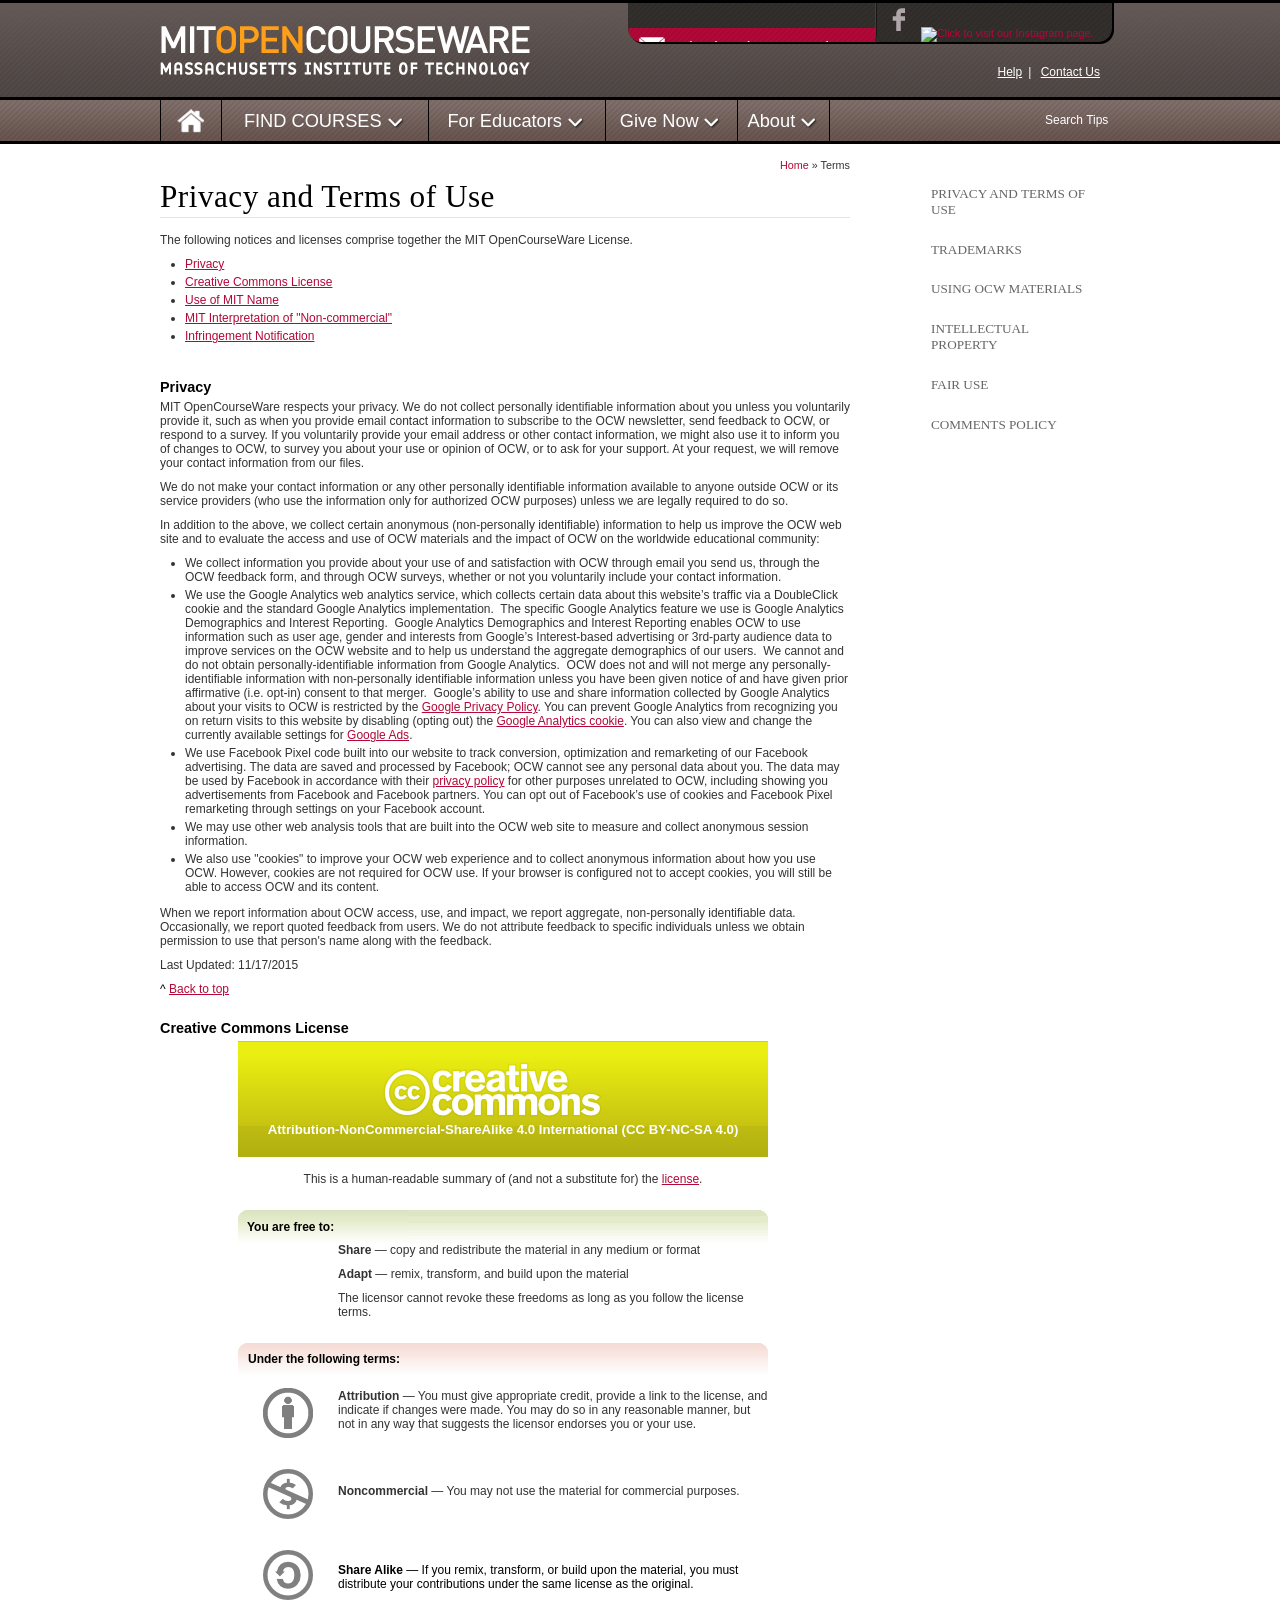
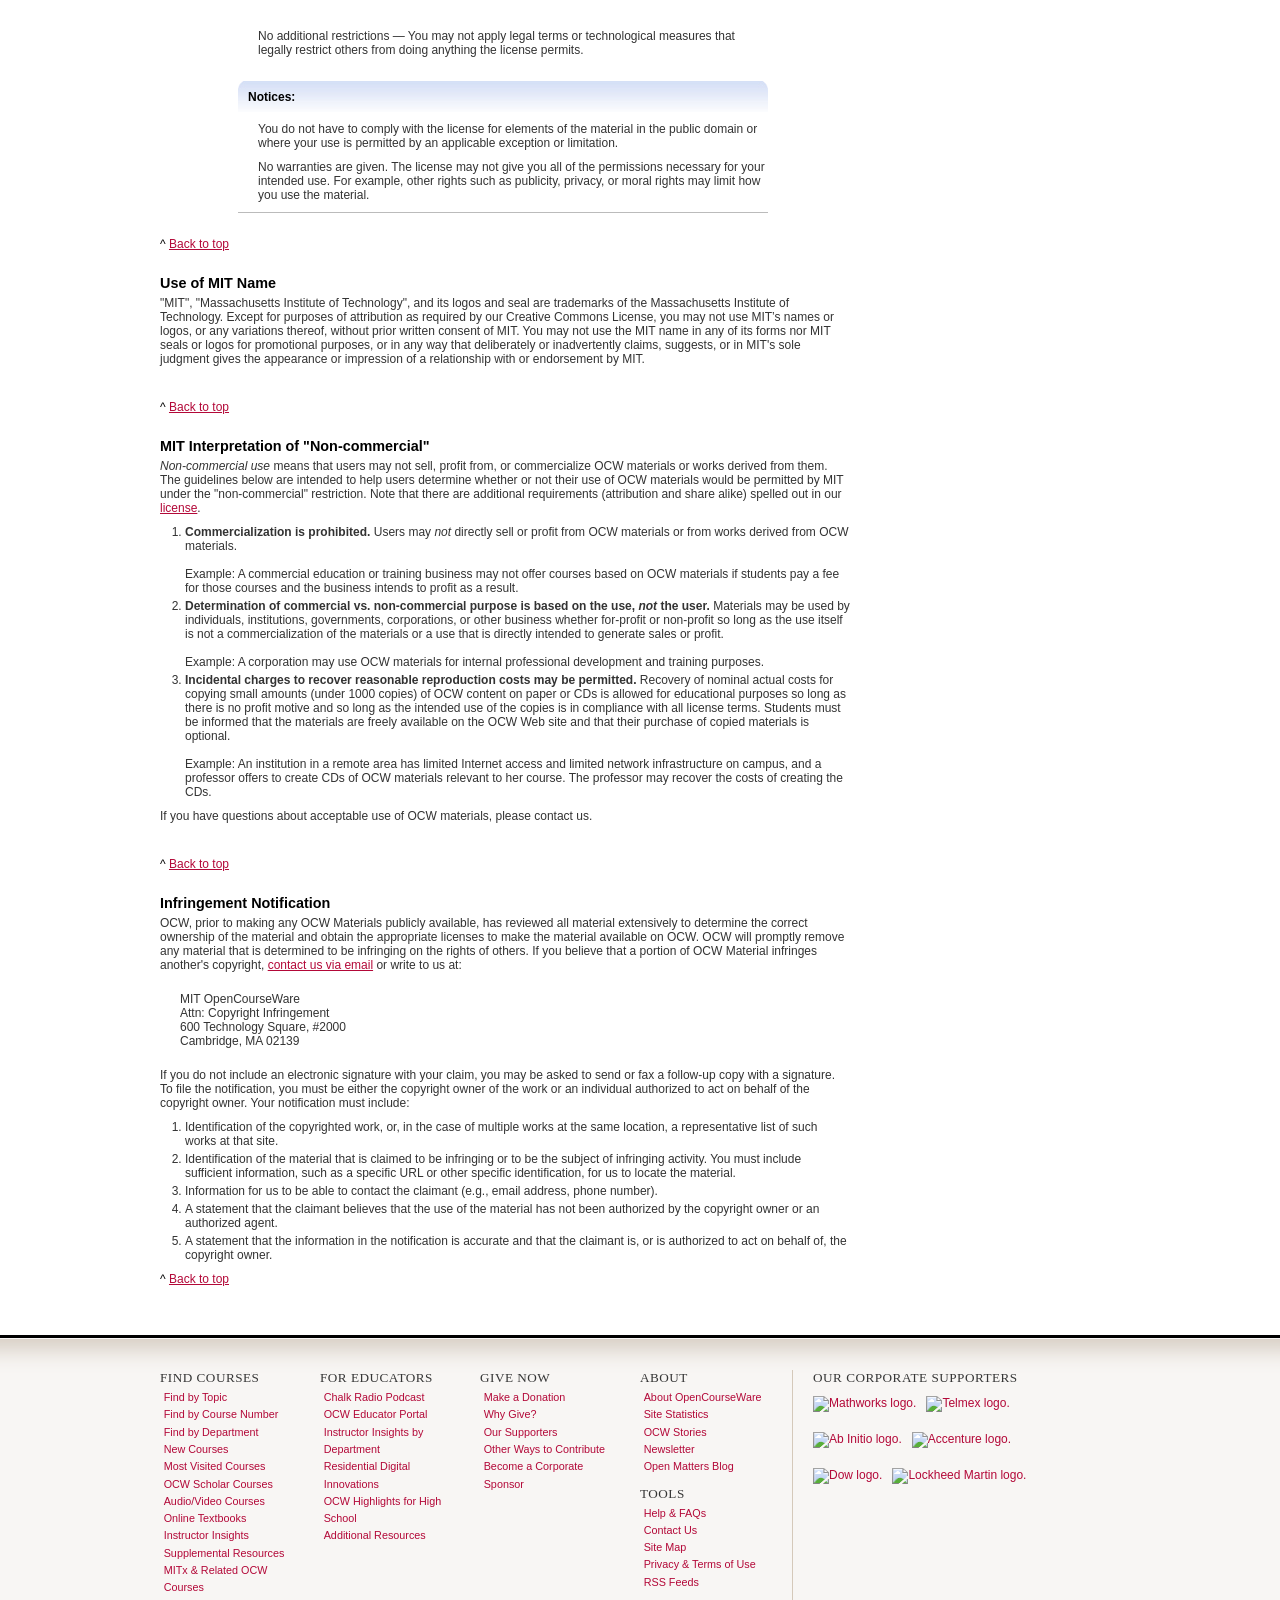
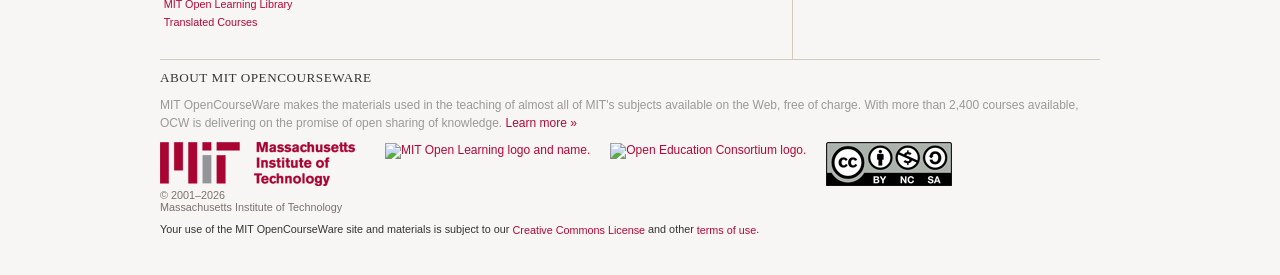
==== commit 2b102e74: "完成 and 和or门" ====
--- a/course/mit-open-course/sites/18-435j-fall-2003/common/terms/index.htm
+++ b/course/mit-open-course/sites/18-435j-fall-2003/common/terms/index.htm
@@ -81,124 +81,124 @@
 					
 <div id="portletwrapper-6f63772e746f70706f72746c65746d616e616765720a636f6e746578740a2f506c6f6e650a736974652d686561646572" class="portletWrapper kssattr-portlethash-6f63772e746f70706f72746c65746d616e616765720a636f6e746578740a2f506c6f6e650a736974652d686561646572">
 <div class="portletStaticText portlet-static-site-header">
-<!--googleoff: index-->
-<div class="grid_6 alpha" id="banner"><a href="https://ocw.mit.edu/"><img src="../../common/images/ocw_mast.png" class="logo" alt="MIT OpenCourseWare, Massachusetts Institute of Technology"></a></div>
+<!--googleoff: index-->
+<div class="grid_6 alpha" id="banner"><a href="https://ocw.mit.edu/"><img src="../../common/images/ocw_mast.png" class="logo" alt="MIT OpenCourseWare, Massachusetts Institute of Technology"></a></div>
 <div class="grid_6 omega" id="subscribe">
-<aside class="module" aria-label="Connect with OCW">
-<table class="social">
-    <tbody>
-        <tr>
-            <td class="socialbutton"><a aria-label="Subscribe to the OCW Newsletter" href="https://ocw.mit.edu/subscribe/index.htm?utm_source=header"><img src="../../common/images/trans.gif" alt="An icon depicting an envelope.">Subscribe to the OCW Newsletter</a></td>
+<aside class="module" aria-label="Connect with OCW">
+<table class="social">
+    <tbody>
+        <tr>
+            <td class="socialbutton"><a aria-label="Subscribe to the OCW Newsletter" href="https://ocw.mit.edu/subscribe/index.htm?utm_source=header"><img src="../../common/images/trans.gif" alt="An icon depicting an envelope.">Subscribe to the OCW Newsletter</a></td>
             <td>
 <a aria-label="Facebook" href="https://facebook.com/mitocw"><img src="../../common/images/icon_fb.png" alt="Click to visit our Facebook page."></a>  <a aria-label="Instagram" href="https://www.instagram.com/mitocw/"><img src="https://ocw.mit.edu/images/icon_ig.png" alt="Click to visit our Instagram page."></a> <a aria-label="Twitter" href="https://twitter.com/mitocw"><img src="https://ocw.mit.edu/images/icon_twitter.png" alt="Click to visit our Twitter feed."></a><a aria-label="YouTube" href="https://www.youtube.com/mitocw" style="font-size: 12.208px;"><img src="https://ocw.mit.edu/images/icon_yt.png" alt="Click to visit our YouTube page."></a><span style="font-size: 12.208px;">   </span><a aria-label="Open Matters blog on WordPress" href="https://www.ocw-openmatters.org/" style="font-size: 12.208px;"><img src="https://ocw.mit.edu/images/icon_wp.png" alt="Click to visit our blog on WordPress."></a>
-</td>
-        </tr>
-    </tbody>
-</table>
+</td>
+        </tr>
+    </tbody>
+</table>
 </aside><nav aria-label="Help Links" class="helplinks">     <a aria-label="OCW Site Help" href="https://ocw.mit.edu/help">Help</a><span aria-hidden="true">|</span>     <a href="../../common/about/contactus.htm">Contact Us</a>   </nav>
-</div>
-<div class="clear"> </div>
+</div>
+<div class="clear"> </div>
 <!--googleon: index-->
 </div>
 
 </div>
 
 <div id="portletwrapper-6f63772e746f70706f72746c65746d616e616765720a636f6e746578740a2f506c6f6e650a6d6567612d6d656e75" class="portletWrapper kssattr-portlethash-6f63772e746f70706f72746c65746d616e616765720a636f6e746578740a2f506c6f6e650a6d6567612d6d656e75">
-<div class="portletStaticText portlet-static-mega-menu"><div><nav id="mega" class="grid_8 alpha" aria-label="Site">
-<ul id="menu" role="presentation">
+<div class="portletStaticText portlet-static-mega-menu"><div><nav id="mega" class="grid_8 alpha" aria-label="Site">
+<ul id="menu" role="presentation">
     <li id="menu_home">
 <a href="https://ocw.mit.edu/" aria-label="Homepage"><img src="../../common/images/top-nav_home.png" class="home_icon" alt="Click for site home page."></a><!-- Begin Home Item -->
-</li>
-    <!-- End Home Item -->
+</li>
+    <!-- End Home Item -->
     <li id="drop_1" aria-label="Find Courses">
-<a href="#" aria-hidden="true">FIND COURSES</a><!-- Begin 5 columns Item -->
-    <div class="dropdown_5columns-a mega-courses">
-    <div class="col_1a">
+<a href="#" aria-hidden="true">FIND COURSES</a><!-- Begin 5 columns Item -->
+    <div class="dropdown_5columns-a mega-courses">
+    <div class="col_1a">
     <div class="row_1a">
-<nav aria-labelledby="mm-find-courses-by">     <span id="mm-find-courses-by" class="nav" aria-hidden="true">Find courses by:</span>
-    <ul class="find_by" role="presentation">
-        <li><a href="https://ocw.mit.edu/courses/find-by-topic/">Topic</a></li>
-        <li><a href="https://ocw.mit.edu/courses/find-by-number/">MIT Course Number</a></li>
-        <li><a href="https://ocw.mit.edu/courses/find-by-department/">Department</a></li>
-    </ul>
-    </nav>     <nav aria-labelledby="mm-collections">     <span id="mm-collections" class="nav" aria-hidden="true">Collections</span>
-    <ul role="presentation">
-        <li><a href="https://ocw.mit.edu/courses/new-courses/">New Courses</a></li>
-        <li><a href="https://ocw.mit.edu/courses/most-visited-courses/">Most Visited Courses</a></li>
-        <li><a href="https://ocw.mit.edu/courses/ocw-scholar/">OCW Scholar Courses</a></li>
-        <li><a href="https://ocw.mit.edu/courses/audio-video-courses/">Audio/Video Lectures</a></li>
-        <li><a href="https://ocw.mit.edu/courses/online-textbooks/">Online Textbooks</a></li>
-        <li><a href="https://ocw.mit.edu/resources/">Supplemental Resources</a></li>
-        <li><a href="https://ocw.mit.edu/high-school/">OCW Highlights for High School</a></li>
-        <li><a href="https://ocw.mit.edu/courses/mitx-related-courseware/">MITx &amp; Related OCW Courses</a></li>
-        <li><a href="https://ocw.mit.edu/courses/mit-open-learning-library/">MIT Open Learning Library</a></li>
-    </ul>
-    </nav>     <nav class="col_1b" aria-labelledby="mm-translated-courses">     <span id="mm-translated-courses" class="nav" aria-hidden="true" style="line-height: 1.3;">Cross-Disciplinary Topic Lists</span>
-    <ul role="presentation">
-        <li><a href="https://ocw.mit.edu/courses/energy-courses">Energy</a></li>
-        <li><a href="https://ocw.mit.edu/courses/entrepreneurship">Entrepreneurship</a></li>
-        <li><a href="https://ocw.mit.edu/courses/environment-courses">Environment</a></li>
-        <li><a href="https://ocw.mit.edu/courses/intro-programming">Introductory Programming</a></li>
-        <li><a href="https://ocw.mit.edu/courses/life-sciences">Life Sciences</a></li>
-        <li><a href="https://ocw.mit.edu/courses/transportation-courses">Transportation</a></li>
-    </ul>
+<nav aria-labelledby="mm-find-courses-by">     <span id="mm-find-courses-by" class="nav" aria-hidden="true">Find courses by:</span>
+    <ul class="find_by" role="presentation">
+        <li><a href="https://ocw.mit.edu/courses/find-by-topic/">Topic</a></li>
+        <li><a href="https://ocw.mit.edu/courses/find-by-number/">MIT Course Number</a></li>
+        <li><a href="https://ocw.mit.edu/courses/find-by-department/">Department</a></li>
+    </ul>
+    </nav>     <nav aria-labelledby="mm-collections">     <span id="mm-collections" class="nav" aria-hidden="true">Collections</span>
+    <ul role="presentation">
+        <li><a href="https://ocw.mit.edu/courses/new-courses/">New Courses</a></li>
+        <li><a href="https://ocw.mit.edu/courses/most-visited-courses/">Most Visited Courses</a></li>
+        <li><a href="https://ocw.mit.edu/courses/ocw-scholar/">OCW Scholar Courses</a></li>
+        <li><a href="https://ocw.mit.edu/courses/audio-video-courses/">Audio/Video Lectures</a></li>
+        <li><a href="https://ocw.mit.edu/courses/online-textbooks/">Online Textbooks</a></li>
+        <li><a href="https://ocw.mit.edu/resources/">Supplemental Resources</a></li>
+        <li><a href="https://ocw.mit.edu/high-school/">OCW Highlights for High School</a></li>
+        <li><a href="https://ocw.mit.edu/courses/mitx-related-courseware/">MITx &amp; Related OCW Courses</a></li>
+        <li><a href="https://ocw.mit.edu/courses/mit-open-learning-library/">MIT Open Learning Library</a></li>
+    </ul>
+    </nav>     <nav class="col_1b" aria-labelledby="mm-translated-courses">     <span id="mm-translated-courses" class="nav" aria-hidden="true" style="line-height: 1.3;">Cross-Disciplinary Topic Lists</span>
+    <ul role="presentation">
+        <li><a href="https://ocw.mit.edu/courses/energy-courses">Energy</a></li>
+        <li><a href="https://ocw.mit.edu/courses/entrepreneurship">Entrepreneurship</a></li>
+        <li><a href="https://ocw.mit.edu/courses/environment-courses">Environment</a></li>
+        <li><a href="https://ocw.mit.edu/courses/intro-programming">Introductory Programming</a></li>
+        <li><a href="https://ocw.mit.edu/courses/life-sciences">Life Sciences</a></li>
+        <li><a href="https://ocw.mit.edu/courses/transportation-courses">Transportation</a></li>
+    </ul>
     </nav>
-</div>
-    <div class="row_1b"><nav aria-labelledby="mm-cross-disciplinary-topic-lists">     <span id="mm-cross-disciplinary-topic-lists" class="nav" aria-hidden="true">Translated Courses</span>
-    <ul role="presentation">
-        <li><a href="https://ocw.mit.edu/courses/translated-courses/traditional-chinese" aria-label="Traditional Chinese">繁體字 / Traditional Chinese</a></li>
-        <li><a href="https://ocw.mit.edu/courses/translated-courses/turkish" aria-label="Turkish">Türkçe / Turkish</a></li>
-        <li><a href="https://ocw.mit.edu/courses/translated-courses/korean" aria-label="Korean">(비디오)한국 / Korean</a></li>
-    </ul>
-    </nav></div>
-    </div>
-    </div>
-    </li>
+</div>
+    <div class="row_1b"><nav aria-labelledby="mm-cross-disciplinary-topic-lists">     <span id="mm-cross-disciplinary-topic-lists" class="nav" aria-hidden="true">Translated Courses</span>
+    <ul role="presentation">
+        <li><a href="https://ocw.mit.edu/courses/translated-courses/traditional-chinese" aria-label="Traditional Chinese">繁體字 / Traditional Chinese</a></li>
+        <li><a href="https://ocw.mit.edu/courses/translated-courses/turkish" aria-label="Turkish">Türkçe / Turkish</a></li>
+        <li><a href="https://ocw.mit.edu/courses/translated-courses/korean" aria-label="Korean">(비디오)한국 / Korean</a></li>
+    </ul>
+    </nav></div>
+    </div>
+    </div>
+    </li>
     <li id="drop_2">
-<a href="#" aria-label="For Educators">For Educators</a>
-    <div class="dropdown_1column-a" style="width: 270px;"><nav aria-labelledby="mm-find-courses-by">
-    <ul role="presentation">
-        <li><a href="https://ocw.mit.edu/educator/chalk-radio-podcast">Chalk Radio Podcast</a></li>
-        <li><a href="https://ocw.mit.edu/educator/">OCW Educator Portal</a></li>
-    </ul>
-    <ul role="presentation">
-        <li><a href="https://ocw.mit.edu/courses/instructor-insights/">Instructor Insights by Department</a></li>
-        <li><a href="https://openlearning.mit.edu/campus/digital-innovations/">Residential Digital Innovations </a></li>
-    </ul>
-    <ul role="presentation">
-        <li><a href="https://ocw.mit.edu/high-school/">OCW Highlights for High School</a></li>
-    </ul>
-    <ul role="presentation">
-        <li><a href="https://ocw.mit.edu/educator/additional-resources/">Additional Resources</a></li>
-    </ul>
-    </nav></div>
-    </li>
+<a href="#" aria-label="For Educators">For Educators</a>
+    <div class="dropdown_1column-a" style="width: 270px;"><nav aria-labelledby="mm-find-courses-by">
+    <ul role="presentation">
+        <li><a href="https://ocw.mit.edu/educator/chalk-radio-podcast">Chalk Radio Podcast</a></li>
+        <li><a href="https://ocw.mit.edu/educator/">OCW Educator Portal</a></li>
+    </ul>
+    <ul role="presentation">
+        <li><a href="https://ocw.mit.edu/courses/instructor-insights/">Instructor Insights by Department</a></li>
+        <li><a href="https://openlearning.mit.edu/campus/digital-innovations/">Residential Digital Innovations </a></li>
+    </ul>
+    <ul role="presentation">
+        <li><a href="https://ocw.mit.edu/high-school/">OCW Highlights for High School</a></li>
+    </ul>
+    <ul role="presentation">
+        <li><a href="https://ocw.mit.edu/educator/additional-resources/">Additional Resources</a></li>
+    </ul>
+    </nav></div>
+    </li>
     <li id="drop_3">
-<a href="#" aria-hidden="true">Give Now</a>
-    <div class="dropdown_1column-a"><nav class="col_1" aria-label="Donate">
-    <ul role="presentation">
-        <li><a href="https://ocw.mit.edu/give/">Make a Donation</a></li>
-        <li><a href="https://ocw.mit.edu/give/why-give/">Why Give?</a></li>
-        <li><a href="https://ocw.mit.edu/give/our-supporters/">Our Supporters</a></li>
-        <li><a href="https://ocw.mit.edu/give/other-ways-to-contribute/">Other Ways to Contribute</a></li>
-        <li><a href="https://ocw.mit.edu/support/">Become a Corporate Sponsor</a></li>
-    </ul>
-    </nav></div>
-    </li>
+<a href="#" aria-hidden="true">Give Now</a>
+    <div class="dropdown_1column-a"><nav class="col_1" aria-label="Donate">
+    <ul role="presentation">
+        <li><a href="https://ocw.mit.edu/give/">Make a Donation</a></li>
+        <li><a href="https://ocw.mit.edu/give/why-give/">Why Give?</a></li>
+        <li><a href="https://ocw.mit.edu/give/our-supporters/">Our Supporters</a></li>
+        <li><a href="https://ocw.mit.edu/give/other-ways-to-contribute/">Other Ways to Contribute</a></li>
+        <li><a href="https://ocw.mit.edu/support/">Become a Corporate Sponsor</a></li>
+    </ul>
+    </nav></div>
+    </li>
     <li id="drop_4">
-<a href="#" aria-hidden="true">About</a>
-    <div class="dropdown_1column-a"><nav class="col_1" aria-label="About">
-    <ul role="presentation">
-        <li><a href="https://ocw.mit.edu/about/">About MIT OpenCourseWare</a></li>
-        <li><a href="https://ocw.mit.edu/about/site-statistics/">Site Statistics</a></li>
-        <li><a href="https://ocw.mit.edu/about/ocw-stories/">OCW Stories</a></li>
-        <li><a href="https://ocw.mit.edu/about/newsletter/">Newsletter</a></li>
-        <li><a href="https://chalk-radio.simplecast.com/">Chalk Radio Podcast</a></li>
-        <li><a href="https://www.ocw-openmatters.org/">Open Matters Blog</a></li>
-    </ul>
-    </nav></div>
-    </li>
-</ul>
+<a href="#" aria-hidden="true">About</a>
+    <div class="dropdown_1column-a"><nav class="col_1" aria-label="About">
+    <ul role="presentation">
+        <li><a href="https://ocw.mit.edu/about/">About MIT OpenCourseWare</a></li>
+        <li><a href="https://ocw.mit.edu/about/site-statistics/">Site Statistics</a></li>
+        <li><a href="https://ocw.mit.edu/about/ocw-stories/">OCW Stories</a></li>
+        <li><a href="https://ocw.mit.edu/about/newsletter/">Newsletter</a></li>
+        <li><a href="https://chalk-radio.simplecast.com/">Chalk Radio Podcast</a></li>
+        <li><a href="https://www.ocw-openmatters.org/">Open Matters Blog</a></li>
+    </ul>
+    </nav></div>
+    </li>
+</ul>
 </nav></div></div>
 
 </div>
@@ -471,28 +471,28 @@
     
 <div id="portletwrapper-6f63772e72696768746d6964646c65706f72746c65746d616e616765720a636f6e746578740a2f506c6f6e652f7465726d730a7465726d732d6e6176" class="portletWrapper kssattr-portlethash-6f63772e72696768746d6964646c65706f72746c65746d616e616765720a636f6e746578740a2f506c6f6e652f7465726d730a7465726d732d6e6176">
 <div class="portletStaticText portlet-static-terms-nav">
-<script>
-// a short bit of jQuery to highlight the current section in the right nav
-// by Peter Pinch, testing against jQuery 1.7.2
-$(document).ready(function() {
-	var path = location.pathname.substring(1);
-	if (path) {
-     		$('#global_side_nav a[href$="' + path + '"]').parent().attr('class', 'selected');
-	} 
-});
-</script>
-<div class="white_side" id="global_side_nav">
-<ul>
-    <li><a href="../../common/terms/index.htm">Privacy and Terms of Use</a></li>
-    <li><a href="../../common/terms/trademarks/index.htm">Trademarks</a></li>
-    <li><a href="https://ocw.mit.edu/terms/using-ocw-materials/">Using OCW Materials</a></li>
-    <li><a href="https://ocw.mit.edu/terms/intellectual-property/">Intellectual Property</a></li>
-    <li><a href="https://ocw.mit.edu/terms/fair-use">Fair Use</a></li>
-    <li><a href="https://ocw.mit.edu/terms/comments">Comments Policy</a></li>
-    <li> </li>
-</ul>
-</div>
-<p> </p>
+<script>
+// a short bit of jQuery to highlight the current section in the right nav
+// by Peter Pinch, testing against jQuery 1.7.2
+$(document).ready(function() {
+	var path = location.pathname.substring(1);
+	if (path) {
+     		$('#global_side_nav a[href$="' + path + '"]').parent().attr('class', 'selected');
+	} 
+});
+</script>
+<div class="white_side" id="global_side_nav">
+<ul>
+    <li><a href="../../common/terms/index.htm">Privacy and Terms of Use</a></li>
+    <li><a href="../../common/terms/trademarks/index.htm">Trademarks</a></li>
+    <li><a href="https://ocw.mit.edu/terms/using-ocw-materials/">Using OCW Materials</a></li>
+    <li><a href="https://ocw.mit.edu/terms/intellectual-property/">Intellectual Property</a></li>
+    <li><a href="https://ocw.mit.edu/terms/fair-use">Fair Use</a></li>
+    <li><a href="https://ocw.mit.edu/terms/comments">Comments Policy</a></li>
+    <li> </li>
+</ul>
+</div>
+<p> </p>
 <p> </p>
 </div>
 
@@ -549,97 +549,97 @@
 				
 <div id="portletwrapper-6f63772e626f74746f6d706f72746c65746d616e616765720a636f6e746578740a2f506c6f6e650a736974652d666f6f746572" class="portletWrapper kssattr-portlethash-6f63772e626f74746f6d706f72746c65746d616e616765720a636f6e746578740a2f506c6f6e650a736974652d666f6f746572">
 <div class="portletStaticText portlet-static-site-footer"><div id="footer">
-<nav aria-label="Footer">     <nav id="foot-c1" class="grid_2 alpha" aria-labelledby="f-find-courses">       <span class="footer" id="f-find-courses" aria-hidden="true">Find Courses</span>
-<ul class="foot-bullet" role="presentation">
-    <li><a href="https://ocw.mit.edu/courses/find-by-topic/">Find by Topic</a></li>
-    <li><a href="https://ocw.mit.edu/courses/find-by-number/">Find by Course Number</a></li>
-    <li><a href="https://ocw.mit.edu/courses/find-by-department/">Find by Department</a></li>
-    <li><a href="https://ocw.mit.edu/courses/new-courses/">New Courses</a></li>
-    <li><a href="https://ocw.mit.edu/courses/most-visited-courses/">Most Visited Courses</a></li>
-    <li><a href="https://ocw.mit.edu/courses/ocw-scholar/">OCW Scholar Courses</a></li>
-    <li><a href="https://ocw.mit.edu/courses/audio-video-courses/">Audio/Video Courses</a></li>
-    <li><a href="https://ocw.mit.edu/courses/online-textbooks/">Online Textbooks</a></li>
-    <li><a href="https://ocw.mit.edu/courses/instructor-insights/">Instructor Insights</a></li>
-    <li><a href="https://ocw.mit.edu/resources/">Supplemental Resources</a></li>
-    <li><a href="https://ocw.mit.edu/courses/mitx-related-courseware/">MITx &amp; Related OCW Courses</a></li>
-    <li><a href="https://ocw.mit.edu/courses/mit-open-learning-library/">MIT Open Learning Library</a></li>
-    <li><a href="https://ocw.mit.edu/courses/translated-courses/">Translated Courses</a></li>
-</ul>
-</nav>
-<div id="foot-c2" class="grid_2"><nav aria-labelledby="f-for-educators">         <span id="f-for-educators" class="footer" aria-hidden="true">For Educators</span>
-<ul class="foot-bullet" role="presentation">
-    <li><a href="https://chalk-radio.simplecast.com/">Chalk Radio Podcast</a></li>
-    <li><a href="https://ocw.mit.edu/educator/">OCW Educator Portal </a></li>
-    <li><a href="https://ocw.mit.edu/courses/instructor-insights/">Instructor Insights by Department</a></li>
-    <li><a href="https://openlearning.mit.edu/campus/digital-innovations/" aria-label="External Link: Residential Digital Innovations">Residential Digital Innovations </a></li>
-    <li><a href="https://ocw.mit.edu/high-school/">OCW Highlights for High School</a></li>
-    <li><a href="https://ocw.mit.edu/educator/additional-resources/">Additional Resources</a></li>
-</ul>
-</nav></div>
-<nav class="grid_2" id="foot-c3" aria-labelledby="f-donate">       <span id="f-donate" class="footer" aria-hidden="true">Give Now</span>
-<ul class="foot-bullet" role="presentation">
-    <li><a href="https://ocw.mit.edu/give/">Make a Donation</a></li>
-    <li><a href="https://ocw.mit.edu/give/why-give/">Why Give?</a></li>
-    <li><a href="https://ocw.mit.edu/give/our-supporters/">Our Supporters</a></li>
-    <li><a href="https://ocw.mit.edu/give/other-ways-to-contribute/">Other Ways to Contribute</a></li>
-    <li><a href="https://ocw.mit.edu/support/">Become a Corporate Sponsor</a></li>
-</ul>
-</nav>
+<nav aria-label="Footer">     <nav id="foot-c1" class="grid_2 alpha" aria-labelledby="f-find-courses">       <span class="footer" id="f-find-courses" aria-hidden="true">Find Courses</span>
+<ul class="foot-bullet" role="presentation">
+    <li><a href="https://ocw.mit.edu/courses/find-by-topic/">Find by Topic</a></li>
+    <li><a href="https://ocw.mit.edu/courses/find-by-number/">Find by Course Number</a></li>
+    <li><a href="https://ocw.mit.edu/courses/find-by-department/">Find by Department</a></li>
+    <li><a href="https://ocw.mit.edu/courses/new-courses/">New Courses</a></li>
+    <li><a href="https://ocw.mit.edu/courses/most-visited-courses/">Most Visited Courses</a></li>
+    <li><a href="https://ocw.mit.edu/courses/ocw-scholar/">OCW Scholar Courses</a></li>
+    <li><a href="https://ocw.mit.edu/courses/audio-video-courses/">Audio/Video Courses</a></li>
+    <li><a href="https://ocw.mit.edu/courses/online-textbooks/">Online Textbooks</a></li>
+    <li><a href="https://ocw.mit.edu/courses/instructor-insights/">Instructor Insights</a></li>
+    <li><a href="https://ocw.mit.edu/resources/">Supplemental Resources</a></li>
+    <li><a href="https://ocw.mit.edu/courses/mitx-related-courseware/">MITx &amp; Related OCW Courses</a></li>
+    <li><a href="https://ocw.mit.edu/courses/mit-open-learning-library/">MIT Open Learning Library</a></li>
+    <li><a href="https://ocw.mit.edu/courses/translated-courses/">Translated Courses</a></li>
+</ul>
+</nav>
+<div id="foot-c2" class="grid_2"><nav aria-labelledby="f-for-educators">         <span id="f-for-educators" class="footer" aria-hidden="true">For Educators</span>
+<ul class="foot-bullet" role="presentation">
+    <li><a href="https://chalk-radio.simplecast.com/">Chalk Radio Podcast</a></li>
+    <li><a href="https://ocw.mit.edu/educator/">OCW Educator Portal </a></li>
+    <li><a href="https://ocw.mit.edu/courses/instructor-insights/">Instructor Insights by Department</a></li>
+    <li><a href="https://openlearning.mit.edu/campus/digital-innovations/" aria-label="External Link: Residential Digital Innovations">Residential Digital Innovations </a></li>
+    <li><a href="https://ocw.mit.edu/high-school/">OCW Highlights for High School</a></li>
+    <li><a href="https://ocw.mit.edu/educator/additional-resources/">Additional Resources</a></li>
+</ul>
+</nav></div>
+<nav class="grid_2" id="foot-c3" aria-labelledby="f-donate">       <span id="f-donate" class="footer" aria-hidden="true">Give Now</span>
+<ul class="foot-bullet" role="presentation">
+    <li><a href="https://ocw.mit.edu/give/">Make a Donation</a></li>
+    <li><a href="https://ocw.mit.edu/give/why-give/">Why Give?</a></li>
+    <li><a href="https://ocw.mit.edu/give/our-supporters/">Our Supporters</a></li>
+    <li><a href="https://ocw.mit.edu/give/other-ways-to-contribute/">Other Ways to Contribute</a></li>
+    <li><a href="https://ocw.mit.edu/support/">Become a Corporate Sponsor</a></li>
+</ul>
+</nav>
 <div class="grid_2" id="foot-c4">
-<nav aria-labelledby="f-about">         <span id="f-about" class="footer" aria-hidden="true">About</span>
-<ul class="foot-bullet" role="presentation">
-    <li><a href="https://ocw.mit.edu/about/">About OpenCourseWare</a></li>
-    <li><a href="https://ocw.mit.edu/about/site-statistics/">Site Statistics</a></li>
-    <li><a href="https://ocw.mit.edu/about/ocw-stories/">OCW Stories</a></li>
-    <li><a href="https://ocw.mit.edu/about/newsletter/">Newsletter</a></li>
-    <li><a href="https://www.ocw-openmatters.org/">Open Matters Blog</a></li>
-</ul>
-</nav><!--about-->       <nav aria-labelledby="f-tools">         <span id="f-tools" class="footer" aria-hidden="true">Tools</span>
-<ul class="foot-bullet" role="presentation">
-    <li><a href="https://ocw.mit.edu/help/">Help &amp; FAQs</a></li>
-    <li><a href="https://ocw.mit.edu/about/contactus">Contact Us</a></li>
-    <li><a href="https://ocw.mit.edu/help/site-map/">Site Map</a></li>
-    <li><a href="../../common/terms/index.htm">Privacy &amp; Terms of Use</a></li>
-    <li><a href="https://ocw.mit.edu/help/rss/">RSS Feeds</a></li>
-</ul>
+<nav aria-labelledby="f-about">         <span id="f-about" class="footer" aria-hidden="true">About</span>
+<ul class="foot-bullet" role="presentation">
+    <li><a href="https://ocw.mit.edu/about/">About OpenCourseWare</a></li>
+    <li><a href="https://ocw.mit.edu/about/site-statistics/">Site Statistics</a></li>
+    <li><a href="https://ocw.mit.edu/about/ocw-stories/">OCW Stories</a></li>
+    <li><a href="https://ocw.mit.edu/about/newsletter/">Newsletter</a></li>
+    <li><a href="https://www.ocw-openmatters.org/">Open Matters Blog</a></li>
+</ul>
+</nav><!--about-->       <nav aria-labelledby="f-tools">         <span id="f-tools" class="footer" aria-hidden="true">Tools</span>
+<ul class="foot-bullet" role="presentation">
+    <li><a href="https://ocw.mit.edu/help/">Help &amp; FAQs</a></li>
+    <li><a href="https://ocw.mit.edu/about/contactus">Contact Us</a></li>
+    <li><a href="https://ocw.mit.edu/help/site-map/">Site Map</a></li>
+    <li><a href="../../common/terms/index.htm">Privacy &amp; Terms of Use</a></li>
+    <li><a href="https://ocw.mit.edu/help/rss/">RSS Feeds</a></li>
+</ul>
 </nav><!--tools-->
-</div>
-</nav> <aside style="min-height: 289px;" aria-labelledby="f-our-corporate-supporters" class="grid_4 omega" id="foot-c5">           <span aria-hidden="true" class="footer" id="f-our-corporate-supporters">Our Corporate Supporters</span>           <!-- HOME_CORP_LOGO_1 -->
-<div id="div-gpt-ad-1388181177156-0" class="sponsors_google_ads_even"><script type="text/javascript">
-              googletag.cmd.push(function() { googletag.display('div-gpt-ad-1388181177156-0'); });
-            </script></div>
-<!-- HOME_CORP_LOGO_2 -->
-<div id="div-gpt-ad-1388181177156-1" class="sponsors_google_ads_odd"><script type="text/javascript">
-              googletag.cmd.push(function() { googletag.display('div-gpt-ad-1388181177156-1'); });
-            </script></div>
-<!-- HOME_CORP_LOGO_3 -->
-<div id="div-gpt-ad-1388181177156-2" class="sponsors_google_ads_even"><script type="text/javascript">
-              googletag.cmd.push(function() { googletag.display('div-gpt-ad-1388181177156-2'); });
-            </script></div>
-<!-- HOME_CORP_LOGO_4 -->
-<div id="div-gpt-ad-1388181177156-3" class="sponsors_google_ads_odd"><script type="text/javascript">
-              googletag.cmd.push(function() { googletag.display('div-gpt-ad-1388181177156-3'); });
-            </script></div>
-<!-- HOME_CORP_LOGO_5 -->
-<div id="div-gpt-ad-1388181177156-4" class="sponsors_google_ads_even"><script type="text/javascript">
-              googletag.cmd.push(function() { googletag.display('div-gpt-ad-1388181177156-4'); });
-              </script></div>
-<!-- HOME_CORP_LOGO_6 -->
-<div id="div-gpt-ad-1388181177156-5" class="sponsors_google_ads_odd"><script type="text/javascript">
-              googletag.cmd.push(function() { googletag.display('div-gpt-ad-1388181177156-5'); });
-              </script></div>
-</aside>
-<div class="grid_12 alpha omega" itemprop="publisher" itemscope="" itemtype="http://schema.org/CollegeOrUniversity">
+</div>
+</nav> <aside style="min-height: 289px;" aria-labelledby="f-our-corporate-supporters" class="grid_4 omega" id="foot-c5">           <span aria-hidden="true" class="footer" id="f-our-corporate-supporters">Our Corporate Supporters</span>           <!-- HOME_CORP_LOGO_1 -->
+<div id="div-gpt-ad-1388181177156-0" class="sponsors_google_ads_even"><script type="text/javascript">
+              googletag.cmd.push(function() { googletag.display('div-gpt-ad-1388181177156-0'); });
+            </script></div>
+<!-- HOME_CORP_LOGO_2 -->
+<div id="div-gpt-ad-1388181177156-1" class="sponsors_google_ads_odd"><script type="text/javascript">
+              googletag.cmd.push(function() { googletag.display('div-gpt-ad-1388181177156-1'); });
+            </script></div>
+<!-- HOME_CORP_LOGO_3 -->
+<div id="div-gpt-ad-1388181177156-2" class="sponsors_google_ads_even"><script type="text/javascript">
+              googletag.cmd.push(function() { googletag.display('div-gpt-ad-1388181177156-2'); });
+            </script></div>
+<!-- HOME_CORP_LOGO_4 -->
+<div id="div-gpt-ad-1388181177156-3" class="sponsors_google_ads_odd"><script type="text/javascript">
+              googletag.cmd.push(function() { googletag.display('div-gpt-ad-1388181177156-3'); });
+            </script></div>
+<!-- HOME_CORP_LOGO_5 -->
+<div id="div-gpt-ad-1388181177156-4" class="sponsors_google_ads_even"><script type="text/javascript">
+              googletag.cmd.push(function() { googletag.display('div-gpt-ad-1388181177156-4'); });
+              </script></div>
+<!-- HOME_CORP_LOGO_6 -->
+<div id="div-gpt-ad-1388181177156-5" class="sponsors_google_ads_odd"><script type="text/javascript">
+              googletag.cmd.push(function() { googletag.display('div-gpt-ad-1388181177156-5'); });
+              </script></div>
+</aside>
+<div class="grid_12 alpha omega" itemprop="publisher" itemscope="" itemtype="http://schema.org/CollegeOrUniversity">
 <h4 class="footer" style="border-top: thin solid #d5c9ba; padding-top: 10px; margin-bottom: 10px;">About <span itemprop="name">MIT OpenCourseWare</span>
-</h4>
-<p style="color: #999; font-size: 1em; line-height: 1.5em; margin-top: 10px;" itemprop="description">MIT OpenCourseWare makes the materials used in the teaching of almost all of MIT's subjects available on the Web, free of charge. With more than 2,400 courses available, OCW is delivering on the promise of open sharing of knowledge. <a href="http://ocw.mit.edu/about/">Learn more »</a></p>
-</div>
+</h4>
+<p style="color: #999; font-size: 1em; line-height: 1.5em; margin-top: 10px;" itemprop="description">MIT OpenCourseWare makes the materials used in the teaching of almost all of MIT's subjects available on the Web, free of charge. With more than 2,400 courses available, OCW is delivering on the promise of open sharing of knowledge. <a href="http://ocw.mit.edu/about/">Learn more »</a></p>
+</div>
 <div id="foot-copy" class="grid_12 alpha omega" style="border-top: none;">
-<a href="http://web.mit.edu"><img src="../../common/images/logo_mit.png" alt="Massachusetts Institute of Technology logo and name." style="width: 195; height: 44;"></a><a href="https://openlearning.mit.edu/"><img src="https://ocw.mit.edu/images/mitol_logo.png" alt="MIT Open Learning logo and name." style="width: 265; height: 50; vertical-align: top; padding-left:30px;"></a><a href="https://www.oeglobal.org/"><img src="https://ocw.mit.edu/images/oeg_logo.gif" alt="Open Education Consortium logo." style="width: 219px; height: 59px; vertical-align: top; padding-left:20px;"></a><a rel="license" itemprop="useRightsUrl" href="http://creativecommons.org/licenses/by-nc-sa/4.0/"><img src="../../common/images/cc_by-nc-sa.png" alt="Creative Commons logo with terms BY-NC-SA." style="width: 126px; height: 44px; margin-right: 0; padding-left: 20px;"></a>
-<p class="copyright">© 2001–2018<br>
-Massachusetts Institute of Technology</p>
-<p style="font-size: 0.9em; margin-bottom: 15px;">Your use of the MIT OpenCourseWare site and materials is subject to our <a href="https://creativecommons.org/licenses/by-nc-sa/4.0/" rel="license">Creative Commons License</a> and other <a href="../../common/terms/index.htm" rel="cc:morePermissions">terms of use</a>.</p>
-</div>
+<a href="http://web.mit.edu"><img src="../../common/images/logo_mit.png" alt="Massachusetts Institute of Technology logo and name." style="width: 195; height: 44;"></a><a href="https://openlearning.mit.edu/"><img src="https://ocw.mit.edu/images/mitol_logo.png" alt="MIT Open Learning logo and name." style="width: 265; height: 50; vertical-align: top; padding-left:30px;"></a><a href="https://www.oeglobal.org/"><img src="https://ocw.mit.edu/images/oeg_logo.gif" alt="Open Education Consortium logo." style="width: 219px; height: 59px; vertical-align: top; padding-left:20px;"></a><a rel="license" itemprop="useRightsUrl" href="http://creativecommons.org/licenses/by-nc-sa/4.0/"><img src="../../common/images/cc_by-nc-sa.png" alt="Creative Commons logo with terms BY-NC-SA." style="width: 126px; height: 44px; margin-right: 0; padding-left: 20px;"></a>
+<p class="copyright">© 2001–2018<br>
+Massachusetts Institute of Technology</p>
+<p style="font-size: 0.9em; margin-bottom: 15px;">Your use of the MIT OpenCourseWare site and materials is subject to our <a href="https://creativecommons.org/licenses/by-nc-sa/4.0/" rel="license">Creative Commons License</a> and other <a href="../../common/terms/index.htm" rel="cc:morePermissions">terms of use</a>.</p>
+</div>
 </div></div>
 
 </div>
--- a/course/mit-open-course/sites/18-435j-fall-2003/common/styles/grid.css
+++ b/course/mit-open-course/sites/18-435j-fall-2003/common/styles/grid.css
@@ -1,360 +1,360 @@
-/*
-  960 Grid System ~ Core CSS.
-  Learn more ~ http://960.gs/
-
-  Licensed under GPL and MIT.
-*/
-
-/*
-  Forces backgrounds to span full width,
-  even if there is horizontal scrolling.
-  Increase this if your layout is wider.
-
-  Note: IE6 works fine without this fix.
-*/
-
-body {
-  min-width: 960px;
-}
-
-/* `Container
-----------------------------------------------------------------------------------------------------*/
-
-#grid {
-  margin-left: auto;
-  margin-right: auto;
-  width: 960px;
-}
-
-/* `Grid >> Global
-----------------------------------------------------------------------------------------------------*/
-
-.grid_1,
-.grid_2,
-.grid_3,
-.grid_4,
-.grid_5,
-.grid_6,
-.grid_7,
-.grid_8,
-.grid_9,
-.grid_10,
-.grid_11,
-.grid_12 {
-  display: inline;
-  float: left;
-  margin-left: 10px;
-  margin-right: 10px;
-  margin-bottom: 0px;
-}
-
-.push_1, .pull_1,
-.push_2, .pull_2,
-.push_3, .pull_3,
-.push_4, .pull_4,
-.push_5, .pull_5,
-.push_6, .pull_6,
-.push_7, .pull_7,
-.push_8, .pull_8,
-.push_9, .pull_9,
-.push_10, .pull_10,
-.push_11, .pull_11 {
-  position: relative;
-}
-
-/* `Grid >> Children (Alpha ~ First, Omega ~ Last)
-----------------------------------------------------------------------------------------------------*/
-
-.alpha {
-  margin-left: 0;
-}
-
-.omega {
-  margin-right: 0;
-}
-
-/* `Grid >> 12 Columns
-----------------------------------------------------------------------------------------------------*/
-
-#grid .grid_1 {
-  width: 60px;
-}
-
-#grid .grid_2 {
-  width: 140px;
-}
-
-#grid .grid_3 {
-  width: 220px;
-}
-
-#grid .grid_4 {
-  width: 300px;
-}
-
-#grid .grid_5 {
-  width: 380px;
-}
-
-#grid .grid_6 {
-  width: 460px;
-}
-
-#grid .grid_7 {
-  width: 540px;
-}
-
-#grid .grid_8 {
-  width: 620px;
-}
-
-#grid .grid_9 {
-  width: 700px;
-}
-
-#grid .grid_10 {
-  width: 780px;
-}
-
-#grid .grid_11 {
-  width: 860px;
-}
-
-#grid .grid_12 {
-  width: 940px;
-}
-
-/* `Prefix Extra Space >> 12 Columns
-----------------------------------------------------------------------------------------------------*/
-
-#grid .prefix_1 {
-  padding-left: 80px;
-}
-
-#grid .prefix_2 {
-  padding-left: 160px;
-}
-
-#grid .prefix_3 {
-  padding-left: 240px;
-}
-
-#grid .prefix_4 {
-  padding-left: 320px;
-}
-
-#grid .prefix_5 {
-  padding-left: 400px;
-}
-
-#grid .prefix_6 {
-  padding-left: 480px;
-}
-
-#grid .prefix_7 {
-  padding-left: 560px;
-}
-
-#grid .prefix_8 {
-  padding-left: 640px;
-}
-
-#grid .prefix_9 {
-  padding-left: 720px;
-}
-
-#grid .prefix_10 {
-  padding-left: 800px;
-}
-
-#grid .prefix_11 {
-  padding-left: 880px;
-}
-
-/* `Suffix Extra Space >> 12 Columns
-----------------------------------------------------------------------------------------------------*/
-
-#grid .suffix_1 {
-  padding-right: 80px;
-}
-
-#grid .suffix_2 {
-  padding-right: 160px;
-}
-
-#grid .suffix_3 {
-  padding-right: 240px;
-}
-
-#grid .suffix_4 {
-  padding-right: 320px;
-}
-
-#grid .suffix_5 {
-  padding-right: 400px;
-}
-
-#grid .suffix_6 {
-  padding-right: 480px;
-}
-
-#grid .suffix_7 {
-  padding-right: 560px;
-}
-
-#grid .suffix_8 {
-  padding-right: 640px;
-}
-
-#grid .suffix_9 {
-  padding-right: 720px;
-}
-
-#grid .suffix_10 {
-  padding-right: 800px;
-}
-
-#grid .suffix_11 {
-  padding-right: 880px;
-}
-
-/* `Push Space >> 12 Columns
-----------------------------------------------------------------------------------------------------*/
-
-#grid .push_1 {
-  left: 80px;
-}
-
-#grid .push_2 {
-  left: 160px;
-}
-
-#grid .push_3 {
-  left: 240px;
-}
-
-#grid .push_4 {
-  left: 320px;
-}
-
-#grid .push_5 {
-  left: 400px;
-}
-
-#grid .push_6 {
-  left: 480px;
-}
-
-#grid .push_7 {
-  left: 560px;
-}
-
-#grid .push_8 {
-  left: 640px;
-}
-
-#grid .push_9 {
-  left: 720px;
-}
-
-#grid .push_10 {
-  left: 800px;
-}
-
-#grid .push_11 {
-  left: 880px;
-}
-
-/* `Pull Space >> 12 Columns
-----------------------------------------------------------------------------------------------------*/
-
-#grid .pull_1 {
-  left: -80px;
-}
-
-#grid .pull_2 {
-  left: -160px;
-}
-
-#grid .pull_3 {
-  left: -240px;
-}
-
-#grid .pull_4 {
-  left: -320px;
-}
-
-#grid .pull_5 {
-  left: -400px;
-}
-
-#grid .pull_6 {
-  left: -480px;
-}
-
-#grid .pull_7 {
-  left: -560px;
-}
-
-#grid .pull_8 {
-  left: -640px;
-}
-
-#grid .pull_9 {
-  left: -720px;
-}
-
-#grid .pull_10 {
-  left: -800px;
-}
-
-#grid .pull_11 {
-  left: -880px;
-}
-
-/* `Clear Floated Elements
-----------------------------------------------------------------------------------------------------*/
-
-/* http://sonspring.com/journal/clearing-floats */
-
-.clear {
-  clear: both;
-  display: block;
-  overflow: hidden;
-  visibility: hidden;
-  width: 0;
-  height: 0;
-  margin: 0;
-  padding: 0;
-}
-
-/* http://www.yuiblog.com/blog/2010/09/27/clearfix-reloaded-overflowhidden-demystified */
-
-.clearfix:before,
-.clearfix:after,
-#grid:before,
-#grid:after {
-  content: '.';
-  display: block;
-  overflow: hidden;
-  visibility: hidden;
-  font-size: 0;
-  line-height: 0;
-  width: 0;
-  height: 0;
-}
-
-.clearfix:after,
-#grid:after {
-  clear: both;
-}
-
-/*
-  The following zoom:1 rule is specifically for IE6 + IE7.
-  Move to separate stylesheet if invalid CSS is a problem.
-*/
-
-.clearfix,
-#grid {
-  zoom: 1;
+/*
+  960 Grid System ~ Core CSS.
+  Learn more ~ http://960.gs/
+
+  Licensed under GPL and MIT.
+*/
+
+/*
+  Forces backgrounds to span full width,
+  even if there is horizontal scrolling.
+  Increase this if your layout is wider.
+
+  Note: IE6 works fine without this fix.
+*/
+
+body {
+  min-width: 960px;
+}
+
+/* `Container
+----------------------------------------------------------------------------------------------------*/
+
+#grid {
+  margin-left: auto;
+  margin-right: auto;
+  width: 960px;
+}
+
+/* `Grid >> Global
+----------------------------------------------------------------------------------------------------*/
+
+.grid_1,
+.grid_2,
+.grid_3,
+.grid_4,
+.grid_5,
+.grid_6,
+.grid_7,
+.grid_8,
+.grid_9,
+.grid_10,
+.grid_11,
+.grid_12 {
+  display: inline;
+  float: left;
+  margin-left: 10px;
+  margin-right: 10px;
+  margin-bottom: 0px;
+}
+
+.push_1, .pull_1,
+.push_2, .pull_2,
+.push_3, .pull_3,
+.push_4, .pull_4,
+.push_5, .pull_5,
+.push_6, .pull_6,
+.push_7, .pull_7,
+.push_8, .pull_8,
+.push_9, .pull_9,
+.push_10, .pull_10,
+.push_11, .pull_11 {
+  position: relative;
+}
+
+/* `Grid >> Children (Alpha ~ First, Omega ~ Last)
+----------------------------------------------------------------------------------------------------*/
+
+.alpha {
+  margin-left: 0;
+}
+
+.omega {
+  margin-right: 0;
+}
+
+/* `Grid >> 12 Columns
+----------------------------------------------------------------------------------------------------*/
+
+#grid .grid_1 {
+  width: 60px;
+}
+
+#grid .grid_2 {
+  width: 140px;
+}
+
+#grid .grid_3 {
+  width: 220px;
+}
+
+#grid .grid_4 {
+  width: 300px;
+}
+
+#grid .grid_5 {
+  width: 380px;
+}
+
+#grid .grid_6 {
+  width: 460px;
+}
+
+#grid .grid_7 {
+  width: 540px;
+}
+
+#grid .grid_8 {
+  width: 620px;
+}
+
+#grid .grid_9 {
+  width: 700px;
+}
+
+#grid .grid_10 {
+  width: 780px;
+}
+
+#grid .grid_11 {
+  width: 860px;
+}
+
+#grid .grid_12 {
+  width: 940px;
+}
+
+/* `Prefix Extra Space >> 12 Columns
+----------------------------------------------------------------------------------------------------*/
+
+#grid .prefix_1 {
+  padding-left: 80px;
+}
+
+#grid .prefix_2 {
+  padding-left: 160px;
+}
+
+#grid .prefix_3 {
+  padding-left: 240px;
+}
+
+#grid .prefix_4 {
+  padding-left: 320px;
+}
+
+#grid .prefix_5 {
+  padding-left: 400px;
+}
+
+#grid .prefix_6 {
+  padding-left: 480px;
+}
+
+#grid .prefix_7 {
+  padding-left: 560px;
+}
+
+#grid .prefix_8 {
+  padding-left: 640px;
+}
+
+#grid .prefix_9 {
+  padding-left: 720px;
+}
+
+#grid .prefix_10 {
+  padding-left: 800px;
+}
+
+#grid .prefix_11 {
+  padding-left: 880px;
+}
+
+/* `Suffix Extra Space >> 12 Columns
+----------------------------------------------------------------------------------------------------*/
+
+#grid .suffix_1 {
+  padding-right: 80px;
+}
+
+#grid .suffix_2 {
+  padding-right: 160px;
+}
+
+#grid .suffix_3 {
+  padding-right: 240px;
+}
+
+#grid .suffix_4 {
+  padding-right: 320px;
+}
+
+#grid .suffix_5 {
+  padding-right: 400px;
+}
+
+#grid .suffix_6 {
+  padding-right: 480px;
+}
+
+#grid .suffix_7 {
+  padding-right: 560px;
+}
+
+#grid .suffix_8 {
+  padding-right: 640px;
+}
+
+#grid .suffix_9 {
+  padding-right: 720px;
+}
+
+#grid .suffix_10 {
+  padding-right: 800px;
+}
+
+#grid .suffix_11 {
+  padding-right: 880px;
+}
+
+/* `Push Space >> 12 Columns
+----------------------------------------------------------------------------------------------------*/
+
+#grid .push_1 {
+  left: 80px;
+}
+
+#grid .push_2 {
+  left: 160px;
+}
+
+#grid .push_3 {
+  left: 240px;
+}
+
+#grid .push_4 {
+  left: 320px;
+}
+
+#grid .push_5 {
+  left: 400px;
+}
+
+#grid .push_6 {
+  left: 480px;
+}
+
+#grid .push_7 {
+  left: 560px;
+}
+
+#grid .push_8 {
+  left: 640px;
+}
+
+#grid .push_9 {
+  left: 720px;
+}
+
+#grid .push_10 {
+  left: 800px;
+}
+
+#grid .push_11 {
+  left: 880px;
+}
+
+/* `Pull Space >> 12 Columns
+----------------------------------------------------------------------------------------------------*/
+
+#grid .pull_1 {
+  left: -80px;
+}
+
+#grid .pull_2 {
+  left: -160px;
+}
+
+#grid .pull_3 {
+  left: -240px;
+}
+
+#grid .pull_4 {
+  left: -320px;
+}
+
+#grid .pull_5 {
+  left: -400px;
+}
+
+#grid .pull_6 {
+  left: -480px;
+}
+
+#grid .pull_7 {
+  left: -560px;
+}
+
+#grid .pull_8 {
+  left: -640px;
+}
+
+#grid .pull_9 {
+  left: -720px;
+}
+
+#grid .pull_10 {
+  left: -800px;
+}
+
+#grid .pull_11 {
+  left: -880px;
+}
+
+/* `Clear Floated Elements
+----------------------------------------------------------------------------------------------------*/
+
+/* http://sonspring.com/journal/clearing-floats */
+
+.clear {
+  clear: both;
+  display: block;
+  overflow: hidden;
+  visibility: hidden;
+  width: 0;
+  height: 0;
+  margin: 0;
+  padding: 0;
+}
+
+/* http://www.yuiblog.com/blog/2010/09/27/clearfix-reloaded-overflowhidden-demystified */
+
+.clearfix:before,
+.clearfix:after,
+#grid:before,
+#grid:after {
+  content: '.';
+  display: block;
+  overflow: hidden;
+  visibility: hidden;
+  font-size: 0;
+  line-height: 0;
+  width: 0;
+  height: 0;
+}
+
+.clearfix:after,
+#grid:after {
+  clear: both;
+}
+
+/*
+  The following zoom:1 rule is specifically for IE6 + IE7.
+  Move to separate stylesheet if invalid CSS is a problem.
+*/
+
+.clearfix,
+#grid {
+  zoom: 1;
 }
--- a/course/mit-open-course/sites/18-435j-fall-2003/common/styles/base.css
+++ b/course/mit-open-course/sites/18-435j-fall-2003/common/styles/base.css
@@ -1,1860 +1,1860 @@
-@charset "utf-8";
-/*******************************************************************************************
-		MIT OpenCourseWare
-		http://ocw.mit.edu/
-
-		base.css - styles common to all pages
-		v1.1
-		updated 09 February 2017
-********************************************************************************************/
-
-* {
-	margin: 0;
-	padding: 0;
-	border: 0;
-}
-
-html {
-	font-size: 62.5%;	/* adjusts base font to 10px, allows rescaling by one-tenth per point (12px=1.2em, 16px=1.6em, 8px=0.8em and so on) */
-	font-family: arial, helvetica, sans-serif;
-
-}
-
-body {
-	min-height: 100%;
-	min-width: 960px;
-	margin: 0 auto;
-	font-size: 1.2em;
-
-}
-
-@font-face {
-	font-family: TitilliumWeb700Bold;
-	src: url('../webfonts/titilliumweb-700bold.woff2') format('woff2'), url('../webfonts/titilliumweb-700bold.woff') format('woff');
-	font-weight: normal;
-	font-style: normal;
-}
-
-@font-face {
-	font-family: TitilliumWeb400Regular;
-	src: url('../webfonts/titilliumweb-400regular.woff2') format('woff2'),	url('../webfonts/titilliumweb-400regular.woff') format('woff');
-    font-weight: normal;
-    font-style: normal;
-}
-
-
-/*
-
-@font-face {
-	font-family: TitilliumText22LRegular;	
-    src: url(../webfonts/TitilliumText22L003-webfont.eot);
-    src: url(../webfonts/TitilliumText22L003-webfont.eot?#iefix) format("embedded-opentype"),
-         url(../webfonts/TitilliumText22L003-webfont.woff) format("woff"),
-         url(../webfonts/TitilliumText22L003-webfont.ttf) format("truetype"),
-         url(../webfonts/TitilliumText22L003-webfont.svg#TitilliumText22LRegular) format("svg");
-    font-weight: normal;
-    font-style: normal;
-}
-
-@font-face {
-	font-family: TitilliumText22LBold;		
-    src: url(../webfonts/TitilliumText22L005-webfont.eot);
-    src: url(../webfonts/TitilliumText22L005-webfont.eot?#iefix) format("embedded-opentype"),
-         url(../webfonts/TitilliumText22L005-webfont.woff) format("woff"),
-         url(../webfonts/TitilliumText22L005-webfont.ttf) format("truetype"),
-         url(../webfonts/TitilliumText22L005-webfont.svg#TitilliumText22LBold) format("svg");
-    font-weight: normal;
-    font-style: normal;
-}
-
-*/
-
-
-
-.clear {
-	clear: both;
-	height: 0;
-	line-height: 0;
-}
-
-a img {
-	border: 0;
-}
-
-p {
-	margin-bottom: 10px;
-	color: #333;
-}
-
-p.zero {					/* use for content FCK forces into an unwanted paragraph */
-	margin-bottom: 0px;
-}
-
-a,
-a:visited {
-	color: #b30838;
-	text-decoration: none;
-}
-
-a:active,
-a:hover {
-	color: #ff9000;
-	text-decoration: underline;
-}
-
-#global_inner a,
-#course_inner_section a,
-#course_inner_media_gallery p a,
-#global_inner li a,
-#course_inner_section li a,
-#global_inner li a,
-#course_inner_section li a,
-#download_inner_main a,
-.caption a,
-#course_info a,
-#course_wrapper ul.bullet p a,
-#course_tabs a,
-#course_tabs li a,
-#media_tabs a,
-#media_tabs li a {
-	text-decoration: underline;
-}
-
-/* Chrome-only fix necessary to fix underline height ---
-#course_inner_section .maintabletemplate table td a {
-	[;font-face: arial;];
-}
---- */
-
-#global_inner table.courseList a {
-	text-decoration: none;
-}
-
-#global_inner ul,
-#course_inner_section ul {
-	margin-bottom: 1em;
-/*	margin-left: 35px;			This was added to held avoid text collission with TLP previous/next buttons, 
-											but caused other	problems and had to be disabled. Not a matter of # value, just conflict */
-}
-
-#global_inner ul li {
-/*	margin-left: 195px;			Not sure why I made this. Now causing trouble, so
-	margin-bottom: 1em;			disabling until I figure out what it was for */
-}
-
-#course_inner_section li ul,
-#course_inner_section li ol {
-	margin-bottom: 10px;
-}
-
-/* base chevron bullet styles */
-
-ul.chevron {
-	margin-top: 3px;
-	margin-left: 8px;
-}
-
-ul.chevron li {
-	font-size: 1em;
-	margin-left: 2px;
-	text-indent: -0.9em;
-	margin-bottom: 0;
-	line-height: 1.2em;
-	list-style-type: none;
-}
-
-ul.chevron li:before {
-	content: '»';
-	display: inline;
-	color: #b30838;
-	margin-right: 4px;
-	margin-left: 30px;
-	top: -2px;
-	position: relative;
-}
-
-ul.chevron li a,
-ul.chevron li a:visited {
-	text-decoration: none;
-	color: #b30838;
-}
-
-ul.chevron li a:active,
-ul.chevron li a:hover {
-	text-decoration: underline;
-	color: #b30838;
-}
-
-/* end base bullet styles */
-
-
-#top {
-	width: 100%;
-	background-image:url(../images/bg_top.png);
-	background-repeat: repeat-x;
-	background-position: top left;
-}
-
-#center_home {
-	background-image:url(../images/bg_center.png);
-	background-repeat: repeat-y;
-	background-position: top center;
-}
-
-#center_chp,
-#center_media {
-	background-image:url(../images/bg_center2.png);
-	background-repeat: repeat-y;
-	background-position: top center;
-}
-
-#center_global {
-	background-image:url(../images/bg_center3.png);
-	background-repeat: repeat-y;
-	background-position: top center;
-}
-
-#center {
-	/* placeholder - impacts the content area of all pages not specifically addressed by the previous few styles */
-}
-
-#bottom {
-	background-image:url(../images/bg_bottom.png);
-	background-repeat: repeat-x;
-	background-position: top left;
-	padding-bottom: 2em;
-}
-
-.logo {
-	margin: 18px 0;
-}
-
-/* header and footer div dimensions */
-
-#banner {
-	min-height: 98px;
-}
-
-#subscribe {
-	height: 98px;
-	min-width: 472px;
-}
-
-#subscribe .module {
-	height: 39px;
-	width: 484px;
-	float: right;
-	border-top: #000 solid 3px;
-	background-color: #332F2D;
-	background-image: url(../images/bg_social2.png);
-	background-repeat: repeat;
-	background-position: top left;
-	-webkit-border-radius: 0 0 14px 14px;					/* Saf3-4, iOS 1-3.2, Android ≤1.6 */
-	border-radius: 0 0 14px 14px;							/* Opera 10.5, IE9, Saf5, Chrome, FF4+, iOS 4, Android 2.1+ */
-	-moz-background-clip: padding;
-	-webkit-background-clip: padding-box;
-	background-clip: padding-box;
-	-webkit-box-shadow: 2px 2px 0px 0px #000; 				/* Saf3-4, iOS 4.0.2 - 4.2, Android 2.3+ */
-	box-shadow: 2px 2px 0px 0px #000; 						/* Opera 10.5, IE9, FF4+, Chrome 6+, iOS 5 */
-}
-
-table.social,
-table.search {
-	padding: 0;
-	color: #fff;
-	font-size: 0.9em;
-	font-family: Arial, Helvetica, sans-serif;
-	border-collapse: collapse;
-}
-
-table.social {
-	height: 39px;
-	margin: 0;
-}
-
-table.search {
-	float: right;
-	height: 30px;
-	margin: 5px 0 0 11px;
-	margin: 6px 0 0 11px\9;		/* IE-only fix */
-}
-
-/* Chrome/Safari-only mega-menu fix */
-@media screen and (-webkit-min-device-pixel-ratio:0) {
-
-	table.search {
-		margin: 6px 0 0 11px;
-	}
-
-}
-
-
-table.social td.text {
-	padding-right: 5px;
-}
-
-table.search td.text2 {
-	text-align: right;
-	padding-left: 6px;
-}
-
-table.social td.black,
-table.search td.black {
-	background-color: #000;
-	margin: 0;
-	padding: 0;
-	cellpadding: 0;
-	cellspacing: 0;
-}
-
-table.social td.socialbutton {
-	background-image:url(../images/news-subscibe_bg.png);
-	background-repeat: no-repeat;
-	background-position: left;
-	width: 247px;
-}
-
-table.social td.socialbutton a {
-	font-family: TitilliumWeb700Bold, Verdana;
-	font-size: 1.2em;
-	color: #fff;
-}
-
-table.social td.socialbutton img {
-	height: 20px;
-	width: 30px;
-	vertical-align: middle;
-	margin: 0 10px 0 8px;
-}
-
-.greytext {
-	color: #fff;
-	background-color: #000;
-	margin-left: 5px;
-	font-family:Arial, Helvetica, sans-serif;
-	font-size: 1.1em;
-}
-
-.emailField {
-	width: 161px;
-}
-
-.searchField {
-	width: 155px;
-}
-
-.sub_button,
-.but {
-	margin-left: -2px;
-	margin-right: 2px;
-	display: block;
-}
-
-.helplinks {
-	float: right;
-	margin: 6px 12px 0 0;
-	color: #fff;
-	font-size: 1.0em;
-}
-.helplinks a,
-.helplinks a:visited,
-table.search a,
-table.search a:visited {
-	color: #fff;
-	text-decoration: underline;
-}
-
-.helplinks a:active,
-.helplinks a:hover,
-table.search a:active,
-table.search a:hover {
-	text-decoration: underline;
-}
-
-.helplinks span {
-	margin: 0 .5em;
-}
-select.transLang {
-	width: 185px;
-	margin-top: 6px;
-	border: 1px solid #333;
-}
-
-#mega {
-	height: 44px;
-	height: 45px\9;				/* IE-only fix */
-}
-
-#search {
-	height: 44px;
-	height: 45px\9;				/* IE-only fix */
-	min-width: 315px;
-}
-
-/* Chrome/Safari-only mega-menu fix */
-@media screen and (-webkit-min-device-pixel-ratio:0) {
-
-    #mega {
-		height: 45px;
-	}
-
-	#search {
-		height: 45px;
-	}
-
-}
-
-#footer #foot-c1,
-#footer #foot-c2,
-#footer #foot-c3,
-#footer #foot-c4,
-#footer #foot-c5 {
-	min-height: 255px;
-	margin-top: 35px;
-}
-
-#foot-c5 p.accent {
-	color: #999;
-	font-size: 1.0em;
-	width: 300px;
-	margin-top: 10px;
-	line-height: 2.0em;
-}
-
-ul.foot-bullet {
-	margin-top: 3px;
-	margin-left: 8px;
-}
-
-ul.foot-bullet li {
-	background: url(../images/arrow-double-right.png) no-repeat;
-	background-position: 0 .5em;
-	background-size: .6em;
-	font-size: 0.9em;
-	line-height: 1.6em;
-	list-style-type: none;
-	margin-bottom: 0;
-	margin-left: -1.2em;
-	padding-left: 0.8em;
-}
-
-ul.foot-bullet li a,
-ul.foot-bullet li a:visited {
-	text-decoration: none;
-	color: #b30838;
-}
-
-ul.foot-bullet li a:active,
-ul.foot-bullet li a:hover {
-	text-decoration: underline;
-	color: #b30838;
-}
-
-
-#footer #foot-c5,
-#footer #foot-support {
-	margin-left: 2px;
-	border-left: thin solid #d5c9ba;
-	padding-left: 20px;
-}
-
-/* header styles */
-
-h2.global {
-	font-family: TitilliumWeb700Bold, Verdana;
-	color: #b30838;
-	text-transform: uppercase;
-	font-size: 1.4em;
-	font-weight: 200;
-	letter-spacing: 0.5px;
-}
-
-h2.subhead {
-	font-size: 1.2em;
-	font-family: arial, helvetica, sans-serif;
-	color: #000;
-	font-weight: bold;
-	margin-bottom: 5px;
-}
-
-h3.subsubhead {
-	font-size: 1.1em;
-	font-weight: normal;
-	font-family: arial, helvetica, sans-serif;
-	color: #000;
-	font-style: italic;
-	margin-bottom: 5px;
-}
-
-/* DHP Supplemental Resource link box */
-.dhp-SRbox {
-	width: 670px;
-	margin-top: 15px;
-	background-color: #F3F0EB;
-	padding: 15px;
-}
-
-.dhp-SRbox p {
-	margin-bottom: 0px;
-}
-
-/* This is used to style the title text in the footer menu */
-.footer,
-.dept_link {
-	font-family: TitilliumWeb400Regular, Verdana;
-	color: #363636;
-	text-transform: uppercase;
-	font-size: 1.1em;
-	font-weight: 200;
-	letter-spacing: 0.5px;
-}
-
-p.callout {
-	color: #b30838;
-	font-size: 1.2em;
-	font-weight: bold;
-	line-height: 1.5em;
-}
-
-.pullquote {
-	float: left;
-	width: 132px;
-	border-right: 1px solid #d5c9ba;
-	padding-right: 12px;
-	padding-bottom: 12px;
-	margin: 3px 12px 10px 0;
-	line-height: 1.6em;
-}
-
-.pullquote p {
-	font-size: 1.2em;
-	color: #aaa;
-	margin: 0;
-}
-.pullquote p.quote {
-	text-indent: 2.2em;
-	padding-top: 4px;
-	background-image: URL(../images/quote_open.png);
-	background-repeat: no-repeat;
-	background-position: top left;
-}
-
-.pullquote p.sig {
-	font-family: TitilliumWeb400Regular, Verdana;
-	font-weight: 500;
-	font-size: 1.0em;
-	color: #777;
-	text-align: right;
-	text-transform: uppercase;
-	padding-top: 30px;
-	margin-top: -12px;
-	margin-bottom: 0;
-	background-image: URL(../images/quote_close.png);
-	background-repeat: no-repeat;
-	background-position: top right;
-}
-
-.pullquote p.stat {
-	font-size: 5em;
-	letter-spacing: 1px;
-	color: #b30838;
-	font-family: TitilliumWeb700Bold, Verdana;
-	font-weight: normal;
-	margin: 0 0 -15px 0;
-}
-
-.pullquote p.sig2 {
-	font-family: TitilliumWeb400Regular, Verdana;
-	font-weight: 500;
-	font-size: 1.0em;
-	color: #777;
-	text-align: right;
-	text-transform: uppercase;
-	margin-bottom: 0;
-	background-repeat: no-repeat;
-	background-position: top right;
-}
-
-p.red,
-p.red a,
-p.red a:visited {
-	color: #b30838;
-	font-size: 1.0em;
-	text-decoration: none;
-}
-
-p.red a:active,
-p.red a:hover {
-	color: #ff9000;
-	text-decoration: underline;
-}
-
-p.red span.bullet {
-	font-size: 1.2em;
-}
-
-p.shift1 {
-	position: relative;
-	top: -19px;
-	left: 506px;
-	width: 150px;
-	margin-bottom: 0;
-}
-
-#foot-copy {
-	border-top: thin solid #d5c9ba;
-	width: 550px;
-}
-
-/* This style fixes misplaced logos in the site-footer encountered after accessibility updates */
- #foot-copy a{
-	vertical-align: middle;
-}
-
-#f-about-ocw { /* This forces the about text in the footer to go across the page. I'd prefer to address this on each element, they are inconsistent right now. - Erik */
-	display: block;
-}
-
-p.copyright {
-	color: #7b706b;
-	font-size: 0.9em;
-}
-
-
-/* Course List styles */
-
-h3.deptTitle {
-	font-size: 1.2em;
-	margin-top: 25px;
-	border-bottom: 1px solid #E4E5E0;
-	min-width: 50px;
-}
-
-.courseList {
-	background-color: #fff;
-	margin: 0 0 15px 0;
-	padding: 0 30px 0 0;
-	cellpadding: 0;
-	cellspacing: 0;
-	border: none;
-	border-collapse: collapse;
-	width: 690px;
-	max-width: 690px;
-}
-
-.courseList th {
-	background-color: #fff;
-	font-size: 1.1em;
-	padding: 6px;
-	text-align: left;
-	padding-left: 7px;
-}
-
-th.MCNcol {
-	min-width: 80px;
-	width: 80px;
-}
-
-th.CTcol {
-	min-width: 480px;
-	width: 480px;
-}
-
-th.CTcol2 {
-	min-width: 430px;
-	max-width: 520px;
-}
-
-th.LVcol {
-	min-width: 120px;
-	width: 120px;
-}
-
-p.top {
-	margin-top: -11px;
-	margin-left: 6px;
-	font-size: 0.9em;
-}
-
-img.top {
-	border: 1px solid #000;
-	margin-bottom: -1px;
-}
-
-td.topLink {
-	border-bottom: 1px solid #E4E5E0;
-}
-
-.courseList td {
-	padding: 5px 8px;
-}
-
-.courseList tr.odd {
-	background-color: #f3f0eb;
-}
-
-.courseList tr.even {
-	background-color: #fff;
-}
-
-.courseList tr.preview {
-	background-color: #ffcc66;
-}
-
-.courseList td a,
-.courseList td a:visited {
-	color: #b30838;
-}
-
-.courseList td a:hover,
-.courseList td a:active {
-	color: #ff9000;
-}
-
-
-/* Left-nav TLP expander styles */
-
-.mO {
-	color:#000;
-	font-weight:normal;
-	padding-left: 0px;		/* was 10px */
-	background:transparent url(../images/bg_plus.gif) 0px 5px no-repeat; /* 1st # was 0 */
-	margin:5px 0;
-}
-
-.mC {
-	color:#000;
-	font-weight:normal;
-	padding-left: 0px;		/* was 10px */
-	background:transparent url(../images/bg_minus.gif) 0px 5px no-repeat; /* 1st # was 0 */
-	margin:5px 0;
-}
-
-.tlp_links a {
-	font-size:.74em;
-	position:relative;
-	right: -11px;
-	padding:2px 0;
-	/* display:block; */
-	color:#000;
-	text-decoration:none;
-	margin-bottom: -2px;
-}
-
-.tlp_links .expandCollapseTrans,
-.nav_links .expandCollapseTrans {
-	position:absolute;
-	left: -12px;
-	top: 3px;
-}
-
-.tlp_links ul {
-	display:none;
-	margin-bottom:5px;
-	list-style:none;
-	padding:0;
-}
-
-.tlp_links li {
-	color:#000;
-	font-size:0.7em;
-	font-weight:normal;
-	padding-left:10px;
-	margin-left: 6px;
-	/* background:transparent url(../images/black-arrow.gif) 2px 8px no-repeat; */
-	/* background-position:2px 4px; */
-}
-
-#course_nav .tlp_links ul li a:link,
-#course_nav .tlp_links ul li a:visited {
-	_margin:0;
-	display:block;
-	color:#666666;
-	text-decoration:none;
-	width:130px;
-	padding: 7px 0px;
-	border: none;
-}
-
-#course_nav .tlp_links ul li a:hover,
-#course_nav .tlp_links ul li a:active,
-#course_nav .tlp_links ul li.selected a {
-	color: #b30838;
-}
-
-#course_nav .tlp_links ul li {
-	padding: 0;
-	border: none;
-}
-
-.tlp_links ul.selected{
-	position:static;
-	left:0px;
-	display:block;
-	background:transparent;
-}
-
-/* cite this course popup styles */
-
-.citeHome {
-    background-color: #E5E0DB;
-	height: auto;
-    margin: 0;
-    padding: 0;
-    text-align: left;
-}
-
-.citeHome .citeInner {
-    background-color: #E5E0DB;
-    float: left;
-    margin: 10px;
-    width: 510px;
-}
-
-.citeHome .citeInner p {
-    float: left;
-    margin: 10px;
-	padding: 10px;
-	background-color: #fff;
-}
-
-
-/* Table Styles (Consolidated)
-================================ */
-
-.maintabletemplate {
-	margin-bottom: 10px;
-}
-
-.maintabletemplate table {
-	border-collapse: collapse;
-	border-spacing: 0;
-	border: 1px solid #999;
-	empty-cells: show;
-	width: 100%;
-	margin-top: 11px;
-	font-size: 0.92em;
-}
-
-table.tablewidth1,
-table.tablewidth100,
-.maintabletemplate table.tablewidth1,
-.maintabletemplate table.tablewidth100 {
-	width: 100%;
-}
-
-table.tablewidth2,
-table.tablewidth75,
-.maintabletemplate table.tablewidth2,
-.maintabletemplate table.tablewidth75 {
-	width: 75%;
-}
-
-table.tablewidth3,
-table.tablewidth50,
-.maintabletemplate table.tablewidth3,
-.maintabletemplate table.tablewidth50 {
-	width:50%;
-}
-
-table.tablewidth4,
-table.tablewidth25,
-.maintabletemplate table.tablewidth4,
-.maintabletemplate table.tablewidth25 {
-	width:25%;
-}
-
-.maintabletemplate th {
-	border:	1px solid #49423F;					/* safety: all lines were #999; */
-	font-size: 1em;
-	font-family: verdana, arial, helvetica, sans-serif;
-	font-weight: bold;
-	background-color: #7F6E6A;				/* safety: pre-redesign color: #727266; */
-	color: #fff;
-	text-transform: uppercase;
-	padding: 8px;
-	text-align: left;
-}
-
-.maintabletemplate table tr td,
-.maintabletemplate table tr.row td,
-.maintabletemplate table tr.alt-row td,
-.maintabletemplate table tr.gray-row td,
-.maintabletemplate table tr.white-row td {
-	border: 1px solid #49423F;
-	padding: 8px;
-	font-family: verdana, arial, helvetica, sans-serif;
-	color: #333333;
-}
-
-.maintabletemplate table tr td.alt-row,
-.maintabletemplate table tr td.white-row {
-	background-color: #fff;
-}
-
-.maintabletemplate table tr.row td,
-.maintabletemplate table tr.gray-row td{
-	background-color: #E5E0DB;				/* safety: pre-redesign color: #e2e1d9; */
-}
-
-.maintabletemplate,
-.maintabletemplate p {
-	margin-top: 0.5em;
-	margin-bottom: 1em;
-}
-
-.maintabletemplate ul li,
-.maintabletemplate ol li {
-	margin: 0 5px 0 15px;
-	padding: 0;
-}
-
-.maintabletemplate ul.nobullet {
-	list-style-type: none;
-}
-
-
-/* General list styles */
-
-ul,
-ol {
-	margin: 10px 0 10px 25px;
-}
-
-li {
-	font-size: 1em;
-	margin-bottom: 4px;
-	color: #333;
-}
-
-ul ul,
-ol ol,
-ul ol,
-ol ul {
-	margin-left: 25px;
-}
-
-
-/* Legacy sidebar container */
-
-.module {
-	margin: 0 0 17px;
-	overflow: hidden;
-	width: 180px;
-}
-
-
-/* Course Champion styles */
-
-.champ_ext {
-border:#b41f24 2px solid;
-width:175px;
-clear:both;
-margin-bottom:0;
-}
-
-.champ_int {
-border:#fff 1px solid;
-background-color:#4a4c45;
-font-family:Verdana;
-color:#fff;
-padding:4px;
-}
-
-.champ_int p.cp1 {
-font-weight:bold;
-color: #fff;
-padding-top:5px;
-padding-bottom:17px;
-margin-left:14px;
-}
-
-.champ_int p.cp3 {
-font-size:0.8em;
-margin-bottom:0;
-padding-top:5px;
-padding-bottom:10px;
-margin-left:14px;
-}
-
-div#right .module .champ_int a:link, div#right .module .champ_int a:visited, div#right .module .champ_int a:hover {
-color:#fff !important;
-text-decoration:underline;
-}
-
-.champ_int p.cp2, .champ_int p.cp2 a:link, .champ_int p.cp2 a:visited, .champ_int p.cp2 a:hover {
-font-weight:bold;
-padding-bottom:14px;
-margin-left:8px;
-color:#FFF !important;
-}
-
-.champ_int p.cp3, .champ_int p.cp3 a:link, .champ_int p.cp3 a:visited, .champ_int p.cp3 a:hover {
-font-weight:normal;
-padding-bottom:14px;
-margin-left:8px;
-color:#FFF !important;
-}
-
-
-/* Google Ads styles */
-
-div#google_ads
-{
-	clear:both;
-}
-
-#CHP_SLOT_A, #DHP_SLOT_A, #COURSE_SLOT_A {
-	margin-bottom: 20px;
-}
-
-#DHP_SLOT_B {
-	display: none;
-}
-
-.messaging,
-.messaging a,
-.messaging a:hover,
-.messaging a:visited {
-	color:#333;
-	padding-top: 8px;
-	padding-bottom:4px;
-	text-transform:uppercase;
-}
-
-.messaging {
-	font-size:0.78em;
-}
-
-.messaging a,
-.messaging a:hover,
-.messaging a:visited {
-	font-size: 1em;
-}
-
-.messaging a:hover, {
-	text-decoration: underline;
-}
-
-
-	/* ad slot A - image credit margin styles - used when campaign or ad has a photo credit */
-
-div#google_ads_div_HOME_SLOT_A span {
-	font-size:0.6em;
-	padding-left:110px;
-	width:300px;
-	color:#000;
-	line-height:2.5em;
-	margin-top:-5px;
-	padding-top:-5px;
-}
-
-div#google_ads_div_HOME_SLOT_A .paddingContent {
-	font-size:0.92em;
-	margin-left:25px;
-}
-
-div#google_ads_div_HOME_SLOT_B .messaging a:link,
-div#google_ads_div_HOME_SLOT_B .messaging a:visited,
-div#google_ads_div_HOME_SLOT_B .messaging a:hover {
-	color:#666;
-	text-decoration:none;
-}
-
-div#google_ads_div_HOME_SLOT_B a img {
-	padding-left:26px;
-}
-
-div#google_ads_div_TERMS_SLOT_A a img,
-div#google_ads_div_DHP_SLOT_A a img,
-div#google_ads_div_RSRC_SLOT_A a img,
-div#google_ads_div_DONATE_SLOT_A a img,
-div#google_ads_div_ABOUT_SLOT_A a img,
-div#google_ads_div_COURSE_SLOT_A a img,
-div#google_ads_div_HELP_SLOT_A a img,
-div#google_ads_div_CHP_SLOT_A a img,
-div#google_ads_div_CHP_SLOT_A_DL a img,
-div#google_ads_div_RHP_SLOT_A a img,
-div#google_ads_div_RHP_SLOT_A_DL a img {
-	padding-bottom:5px;
-}
-
-div#google_ads_div_TERMS_SLOT_A span,
-div#google_ads_div_DHP_SLOT_A span,
-div#google_ads_div_RSRC_SLOT_A span,
-div#google_ads_div_DONATE_SLOT_A span,
-div#google_ads_div_ABOUT_SLOT_A span,
-div#google_ads_div_COURSE_SLOT_A span,
-div#google_ads_div_HELP_SLOT_A span,
-div#google_ads_div_CHP_SLOT_A span,
-div#google_ads_div_CHP_SLOT_A_DL span,
-div#google_ads_div_RHP_SLOT_A span,
-div#google_ads_div_RHP_SLOT_A_DL span{
-	font-size:0.5em;
-	width:180px;
-	color:#000;
-	/* IE-only photo credit adjust */
-	margin-top:-13px;
-	padding-top:-13px;
-}
-
-div#google_ads_div_CHP_SLOT_A,
-div#google_ads_div_CHP_SLOT_A_DL,
-div#google_ads_div_RHP_SLOT_A,
-div#google_ads_div_RHP_SLOT_A_DL {
-	padding-bottom:6px;
-	margin-bottom:6px;
-}
-
-div#google_ads_div_RHP_SLOT_A {
-	margin-top: 20px;
-}
-
-div#google_ads_div_TERMS_SLOT_A span a,
-div#google_ads_div_DHP_SLOT_A span a,
-div#google_ads_div_RSRC_SLOT_A span a,
-div#google_ads_div_DONATE_SLOT_A span a,
-div#google_ads_div_ABOUT_SLOT_A span a,
-div#google_ads_div_COURSE_SLOT_A span a,
-div#google_ads_div_HELP_SLOT_A span a,
-div#google_ads_div_CHP_SLOT_A span a,
-div#google_ads_div_CHP_SLOT_A_DL span a,
-div#google_ads_div_RHP_SLOT_A span a,
-div#google_ads_div_RHP_SLOT_A_DL span a {
-	color:#680a12;
-	text-decoration:underline;
-}
-
-div#google_ads_div_DHP_SLOT_C a img,
-div#google_ads_div_COURSE_SLOT_C a img,
-div#google_ads_div_ABOUT_SLOT_C a img,
-div#google_ads_div_RSRC_SLOT_C a img,
-div#google_ads_div_RSRC_SLOT_C_DL a img {
-
-	margin-left:10px;
-}
-
-/* Class added for fixing the postion of google-ads on MCL */
-.MITxadsContainer{
-      position: relative;
-	  left: 775px;
-	  top: -20px;
-	  width: 200px;
-}
-
-.MITxads{
-    width: 180px;
-    height: 160px;
-}
-
-/* END Google ad styles */
-
-
-.courseNotification {
-    background-color: #AFD0EB;
-    padding: 5px;
-    text-align: center;
-}
-
-.nobr {
-white-space:nowrap;
-}
-
-
-/* Educator Styles - "Teaching This Course" pages */
-
-.edunotice {
-	border-bottom: 1px solid #e4e5e0;
-	padding: 10px 20px;
-	margin: 10px 0px;
-	background-color: #f3f3f3;
-}
-
-.edunotice h2.subhead {
-	border-bottom: none;
-}
-
-.pullquote.right {
-	float: right;
-	border-right: 0;
-	border-left: 1px solid #d5c9ba;
-	padding-right: 0;
-	padding-left: 12px;
-	margin: 3px 0 10px 12px;
-}
-
-.pullquote.rightvideo {
-	float: right;
-	border-right: 0;
-	border-left: 1px solid #d5c9ba;
-	padding-right: 0;
-	padding-left: 12px;
-	margin: -350px 0 10px 12px;
-	width: 220px;
-}
-
-
-/* MIT Press button, 13sep2013 */
-img.mitpress {
-	width: 86px;
-	height: 12px;
-	border: 0;
-	vertical-align: middle;
-}
-
-/* sponsors logo classes in footer */
-.sponsors_google_ads_even {
-    float: left;
-    clear: none;
-	margin-bottom: 15px;
-	margin-top: 15px;
-}
-
-.sponsors_google_ads_odd {
-    float: right;
-    clear: none;
-	margin-bottom: 15px;
-	margin-top: 15px;
-}
-
-/* next */
-
-/* Classes for MO index page, EDx to OCW conversion */
-.wikitable  {
-    border-collapse: collapse;
-    font-size: 16px;
-    margin: 20px 0;
-    width: 100%;
-}
-.wikitable td, .wikitable th {
-    border: 1px solid #ccc;
-    font-size: 14px;
-    margin: 20px 0;
-    padding: 10px;
-}
-.wikitable th {
-    background: none repeat scroll 0 0 #eee;
-    font-weight: normal;
-}
-.wikitable * {
-    line-height: 1.4em;
-}
-
-/* Classes for Table in EDx to OCW conversion */
-.tabular {
-    border-collapse: collapse;
-    font-size: 16px;
-    margin: 20px auto;
-    width: 80%;
-	line-height: 1.4em;
-}
-
-/* Class for mathjax equation Table in EDx to OCW conversion */
-.equation  td, .eqnarray  td {
-    border: 1px solid #ccc;
-    font-size: 14px;
-    margin: 20px 0;
-    padding: 10px;
-}
-
-.captionx {
-  text-align: center ;
-  margin-bottom:10px;
-}
-
-.problem_text_input{
-	border: 1px solid;
-	margin-top: 10px;
-	margin-bottom:7px;
-	padding-left: 5px;
-	height: 28px;
-	width: 150px;
-}
-
-.problem_radio_input{
-	margin-top: 15px;
-	margin-right: 5px;
-}
-
-.problem_tick_cross_image{
-	margin-top: 8px;
-}
-
-
-
-
-
-.problem_answer{
-	display:none;
-	color: blue;
-	margin-top: 10px;
-	background-color: #dddddd;
-}
-
-.problem_solution{
-	display: none;
-	color: blue;
-	background-color: #dddddd;
-	padding: 7px;
-	margin: 10px;
-}
-
-.problem_solution *{
-	color: blue;
-}
-
-.problem_question{	
-	padding-bottom:20px 
-}
-
-/*Adding class for space on left side of answer hint*/
-.problem_question .answer{
-    margin-left:2%;
-}
-
-.wrong{
-    background: url("/images/cross.jpg") no-repeat scroll center center rgba(0,0,0,0);
-    display: inline-block;
-    height: 20px;
-    width: 25px;
-	margin: 8px 0 0 10px;
-    overflow: hidden;
-    text-indent: 100%;
-    white-space: nowrap;
-}
-.correct{
-    background: url("/images/tick.jpg") no-repeat scroll center center rgba(0,0,0,0);
-    display: inline-block;
-    height: 20px;
-    width: 25px;
-	margin: 8px 0 0 10px;
-    overflow: hidden;
-    text-indent: 100%;
-    white-space: nowrap;
-}
-
-.nostatus{
-    position: absolute  !important;
-	clip: rect(1px 1px 1px 1px); /* IE6, IE7 */
-	clip: rect(1px, 1px, 1px, 1px);
-	padding:0 !important;
-	border:0 !important;
-	height: 1px !important;
-	width: 1px !important;
-	overflow: hidden;
-	display: none !important;
-}
-
-/* General Button Style */
-
-button, .navigation li, .button {
-  /* This targets all buttons on the site, as well as list items within a navigation class, and styles them the same way. */
-  border: 1px solid rgb(199,192,183);
-  background-color: rgb(229,222,213);
-  color: rgb(88, 86, 84);
-  background: repeating-linear-gradient(
-    135deg,
-    rgb(229,222,213),
-    rgb(229,222,213) 2px,
-    rgb(232,225,216) 2px,
-    rgb(232,225,216) 4px
-  );
-  margin: .4em;
-  text-decoration: none;
-  border-radius: .4em;
-  box-shadow: 0px 1px 2px rgba(0,0,0,.2);
-}
-
-.button {
-  /*specific to anchors called out as buttons */
-  display: inline-block;
-
-}
-
-button:active, .navigation li:active, .button:active {
-  /* This adds some animation when the button or list item link is interacted with */
-  background: repeating-linear-gradient(
-    135deg,
-    rgb(219,212,203),
-    rgb(219,212,203) 2px,
-    rgb(222,215,206) 2px,
-    rgb(222,215,206) 4px
-  );
-  box-shadow: 0px 1px 0px rgba(0,0,0,.1);
-}
-
-.navigation ul {
-  /* Shows the list as a table row */
-  display: table-row;
-  padding: 0;
-  margin: 0;
-}
-
-/* Styles consistent with Navigation Buttons and List Items */
-.navigation button, .navigation li, .navigation .button {
-  margin:0;
-  font-size: .9em;
-  border-width: 2px;
-  border-radius: 0em;
-  border-left-width: 1px;
-  border-right-width: 1px;
-}
-
-.navigation li {
-  /* Displays the list items as cells that fit to the overall window size */
-  list-style-type: none;
-  display: table-cell;
-  white-space: nowrap;
-  overflow: hidden;
-}
-
-#course_inner_section .navigation li a { /*ID is necessary to override site underline for all navigational items*/
-  display: block;
-  text-decoration: none;
-  color: rgb(88, 86, 84);
-}
-
-#course_inner_section .navigation.pagination li.button_selected a{
-    color: red;
-	font-weight:bold;
-}
-
-button, .navigation li a, .button {
-  padding: .5em .8em;
-}
-
-.navigation button:first-of-type, .navigation li:first-of-type, .navigation .button:first-of-type {
-  /* Styles the first button or list item, typically previous or back navigation.  */
-  border-top-left-radius: .4em;
-  border-bottom-left-radius: .4em;
-  border-left-width: 2px;
-}
-
-.navigation button:last-of-type, .navigation li:last-of-type, .navigation .button:last-of-type {
-  /* Styles the last button or list item, typically forward or next navigation.  */
-  border-top-right-radius: .4em;
-  border-bottom-right-radius: .4em;
-  border-right-width: 2px;
-}
-
-/* Pagination Area Style */
-
-.navigation  {
-  /* Groups of buttons to progress through sections */
-  text-align: center;
-  margin: 1em 0;
-  display:table;
-  table-layout: fixed;
-  width: 100%;
-  clear: both;
-}
-.navigation.progress  {
-  /* Back/Continue buttons. */
-  width: auto;
-  float: right;
-  margin: 1em 0 2em 3em !important;
-}
-
-.navigation span, button span, .button span{
-  display: none;
-}
-
-.navigation li:hover span, button:hover span, .button:hover span {
-  display: block;
-  position: absolute;
-  margin-top: -5em;
-  margin-left: -1em;
-  width: 19em;
-  text-align: center;
-  background-color: rgba(229,222,213,.9);
-  background: repeating-linear-gradient(
-    135deg,
-    rgb(229,222,213),
-    rgb(229,222,213) 2px,
-    rgb(232,225,216) 2px,
-    rgb(232,225,216) 4px
-  );
-  border: 1px solid rgb(88, 86, 84);
-  padding: .5em;
-  border-radius: .2em;
-  box-shadow: 0px 3px 2px rgba(88, 86, 84,.2);
-  white-space: normal;
-  overflow: visible;
-
-}
-
-/* exception for AddThis popup button */
-/*
-  #at-cv-toaster .at-cv-button:hover span,
-  #at-cv-toaster .navigation li:hover span,
-  #at-cv-toaster button:hover span, 
-  #at-cv-toaster .button:hover span {
-   	width: 230px;
-    height: 28px;
-	padding-top: 13px;
-    margin-left: -6.95em;
-    margin-top: -1.38em;
-    background: rgb(179, 8, 56) none repeat scroll 0 0;
-    border-radius: 0.4em;
-  }
-*/
-/* IE 10&11-specific exception for AddThis popup button */
-/*
-@media all and (-ms-high-contrast: none), (-ms-high-contrast: active) {
-  #at-cv-toaster .at-cv-button:hover span,
-  #at-cv-toaster .navigation li:hover span,
-  #at-cv-toaster button:hover span, 
-  #at-cv-toaster .button:hover span {
-    margin-left: -0.15em;
-    margin-top: -0.84em;
-  }
-}
-*/
-/* IE Edge-specific exception for AddThis popup button */
-/*
-@supports (-ms-ime-align:auto) {
-  #at-cv-toaster .at-cv-button:hover span,
-  #at-cv-toaster .navigation li:hover span,
-  #at-cv-toaster button:hover span, 
-  #at-cv-toaster .button:hover span {
-	margin-top: -0.75em;
-  }
-}
-*/
-
-#at-cv-lightbox-submit span,#at-cv-lightbox-submit:hover span
-{
-	position:relative;
-	margin:0;
-	width:inherit;
-	height:inherit;
-	padding:0;
-	background:none;
-	border:none;
-	box-shadow:none;
-	}
-#at-cv-lightbox-submit:hover
-{
-	background-color: rgb(179, 8, 56) !important;
-}
-/* Progress Button Area Style */
-
-button.learn_more, .button.learn_more {
-  border-color: #79091f;
-  padding: .5em 2.5em;
-  font-size: 1.25em;
-  color: white;
-  background-color: #ad0e2d;
-  background-image: none;
-  font-variant: small-caps;
-  text-transform: uppercase;
-}
-
-button.learn_more:active, .button.learn_more:active {
-  /* This adds some animation when the button or list item link is interacted with */
-  background: #9b0c28;
-}
-
-
-/* End of Button Styles */
-
-
-.visually-hidden {
-	position: absolute  !important;
-	clip: rect(1px 1px 1px 1px); /* IE6, IE7 */
-	clip: rect(1px, 1px, 1px, 1px);
-	padding:0 !important;
-	border:0 !important;
-	height: 1px !important;
-	width: 1px !important;
-	overflow: hidden;
-	}
-
-/* removes buttons and form controls from tab order if inside a block with class visually-hidden */
-body:hover .visually-hidden a,
-body:hover .visually-hidden input,
-body:hover .visually-hidden button {
-	display: none !important;
-	}
-.status > *, .explanation > * {display: none;}
-
-/* CSS for OCW EDUcator Portal */
-.educator_top_border{
-	border-top: 1px solid #e4e5e0;
-}
-
-#course_wrapper ul.finder2{
-margin:auto auto 20px 0;
-}
-
-
-#course_wrapper a.finderTeaching, #course_wrapper a.finderInstructional {
-    padding: 6px 115px;
-}
-
-#freeform-bottom.educatorfinderbottom{
-width:100%;
-}
-
-#finderResult div#CourseListDiv .courseList{
-   font-size:1.2em;
-}
-
-/* IE8 support for HTML5 elements */
-header, nav, section, article, aside, footer {
-   display:block;
-}
-
-
-/* Google Ad Campaign CSS*/
-.googleAdCampaign { 
-	position: fixed;
-	bottom:0px;
-	z-index:1000;
-	display:none;
-	}
-	
-#closeAd {
-position:absolute;
-right:0px;
-cursor:pointer;	
-}
-
-
-
-/* table as ul (MIOCS-179) starts  */
-
-.courseListDiv{
-    width: 100%;
-    margin: 0;
-    //padding: 0 0 15px -15px;
-    display: block;
-    margin-bottom: 2px;
-
-}
-
-ul.coursesList{
-   list-style: none;
-   font-size: 1.0em;
-   display: block;
-   width: 100%;
-   margin-left: 0;
-   margin-top: -8px;
-}
-
-ul.coursesList li{
-    display: block;
-}
-
-
-ul.courseRow {
-    background-color: #fff;
-    //padding: 6px;
-    text-align: left;
-    padding-left: 7px;
-}
-ul.courseRow li {
-    float: left;
-    //padding: 1 0 1 0;
-}
-ul.courseRow {
-    width: 100%;
-    float: left;
-    list-style: none;
-}
-ul.courseRow li {
-    display: block;
-    padding: 0 0 0 0;
-    text-decoration: none;
-    //font-weight: bold;
-}
-
-li.courseNumCol{
-    //width: 10.76%;
-	width : 77px !important;
-    margin-left: 1%;
-}
-
-li.courseTitleCol{
-    //width: 69.58%;
-	width : 477px !important;
-    margin-left: 1%;
-}
-
-li.courseLevelCol{
-    //width: 17.00%;
-    width: 117px !important;
-    margin-left: 1%;
-}
-
-li.courseListHeaderRow{
-    background-color: #fff;
-    text-align: left;
-    //padding-left: 7px;
-    font-weight: bold;
-    font-size: 1.1em;
-}
-
-.oddRow{
-    background-color: #f3f0eb;
-}
-
-ul.courseList > li {
-    width : 100%;
-    display: block;
-    padding: 0;
-}
-
-li.courseListHeaderRow >ul, li.courseListRow >ul{
-    display: block;
-    padding: 0;
-    margin : 0;
-
-}
-
-
-li.courseListRow >ul{
-    display: block;
-    list-style: none;
-    padding: 0;
-    margin : 0;
-}
-
-
-
-li.evenRow > ul{
-    background-color: #f3f0eb;
-
-}
-
-ul.courseRow >li{
-    display: block;
-    padding: 5px 8px 5px 0;
-}
-
-h4.course_title
-{
-	font-weight: normal;
-}
-
-
-/* 
-select.courseListSort, select.courseListFilter{
-	 width: 25%;
-*/
-#filterCoursesListDiv
-{
-	height: 58px;
-	width:100%;
-	display:none;
-}
-form#filterCoursesListForm input{
-    width: auto;
-    display:inline;
-}
-form#filterCoursesListForm > div
-{
-   display: inline-block;
-}
- form#filterCoursesListForm > div> div{
-	 display: inline-block;
-	 margin: 0 1em 2em 1em;
- }
-
- form#filterCoursesListForm > div> div > select{  
- 	width: 142px !important;
-    padding-left: 8px;
-    display: inline-block;
-    border: 1px solid #ccc;
-    border-radius: 4px;
-    box-sizing: border-box;
-    font-weight: bold;
-    color: grey;
-	font-size:13px;
-	height:29px;
-    background-color: #fff;
-
-}
-@media screen and (min-color-index:0) and(-webkit-min-device-pixel-ratio:0) 
-{ @media {
-/* This will reset the select box style in Mac Safari so that it appears closer to other browser appearance.
-   However this also removes the down-arrow appearing in the select box(View in Safari) but it isn't a major concern
-*/
-form#filterCoursesListForm > div> div > select{  
-	-webkit-appearance: none;
-	}
-}
-}
-
-/*form#filterCoursesListForm > div> legend>h3{
-    margin:0 1em 0 0;
-}*/
-
-form#filterCoursesListForm >div>div> label{
-   display:block;
-   margin: 5px 0;
-   color:grey
-}
-
-form#filterCoursesListForm > label{
-    width: 12%;
-    font-weight: bold;
-    margin-left: 0.2%;
-}
-
-li.courseListHeaderRow, li.courseNumCol, li.courseTitleCol, li.courseLevelCol, li.courseListRow, li.courseListRow{
-    margin-bottom: 0px;
-    padding-top: 0px;
-    list-style: none;
-}
-
-div.departmentSectionClass > p.top{
-    margin-top: 3px;
-    margin-left: 6px;
-    font-size: 0.9em;
-}
-
-#instuctionBanner,.noResultsMsg {
-	margin-top: 15px;
-	background-color: #f3efeb;
-	padding:3em;
-	margin-bottom:2em;
-}
-.noResultsMsg > h3{
-	padding-top: 1.3em;
-}
-#coursePreview
-{
-	display: none; 
-	width: 468px;
-}
-#filteringFormDIvId
-{
-	margin-left:20px;
-	display:inline-block;
-}
-/*#filteringFormDIvId legend h3
-{
-	margin-left:1em;
-}*/
-#sortingFormDivId > div
-{
-   margin-left:0;
-}
-.multiselector
-{
-	width:200px !important;
-}
-/* table as ul (MIOCS - 179) ends */
-
-.at-goal-container
-{
-	display:none !important;
-}
-/* Class added to stop selecting FB quote div*/
-.no-copy {
-  -webkit-user-select: none;  /* Chrome all / Safari all */
-  -moz-user-select: none;     /* Firefox all */
-  -ms-user-select: none;      /* IE 10+ */
-  user-select: none;          /* Likely future */
-}
+@charset "utf-8";
+/*******************************************************************************************
+		MIT OpenCourseWare
+		http://ocw.mit.edu/
+
+		base.css - styles common to all pages
+		v1.1
+		updated 09 February 2017
+********************************************************************************************/
+
+* {
+	margin: 0;
+	padding: 0;
+	border: 0;
+}
+
+html {
+	font-size: 62.5%;	/* adjusts base font to 10px, allows rescaling by one-tenth per point (12px=1.2em, 16px=1.6em, 8px=0.8em and so on) */
+	font-family: arial, helvetica, sans-serif;
+
+}
+
+body {
+	min-height: 100%;
+	min-width: 960px;
+	margin: 0 auto;
+	font-size: 1.2em;
+
+}
+
+@font-face {
+	font-family: TitilliumWeb700Bold;
+	src: url('../webfonts/titilliumweb-700bold.woff2') format('woff2'), url('../webfonts/titilliumweb-700bold.woff') format('woff');
+	font-weight: normal;
+	font-style: normal;
+}
+
+@font-face {
+	font-family: TitilliumWeb400Regular;
+	src: url('../webfonts/titilliumweb-400regular.woff2') format('woff2'),	url('../webfonts/titilliumweb-400regular.woff') format('woff');
+    font-weight: normal;
+    font-style: normal;
+}
+
+
+/*
+
+@font-face {
+	font-family: TitilliumText22LRegular;	
+    src: url(../webfonts/TitilliumText22L003-webfont.eot);
+    src: url(../webfonts/TitilliumText22L003-webfont.eot?#iefix) format("embedded-opentype"),
+         url(../webfonts/TitilliumText22L003-webfont.woff) format("woff"),
+         url(../webfonts/TitilliumText22L003-webfont.ttf) format("truetype"),
+         url(../webfonts/TitilliumText22L003-webfont.svg#TitilliumText22LRegular) format("svg");
+    font-weight: normal;
+    font-style: normal;
+}
+
+@font-face {
+	font-family: TitilliumText22LBold;		
+    src: url(../webfonts/TitilliumText22L005-webfont.eot);
+    src: url(../webfonts/TitilliumText22L005-webfont.eot?#iefix) format("embedded-opentype"),
+         url(../webfonts/TitilliumText22L005-webfont.woff) format("woff"),
+         url(../webfonts/TitilliumText22L005-webfont.ttf) format("truetype"),
+         url(../webfonts/TitilliumText22L005-webfont.svg#TitilliumText22LBold) format("svg");
+    font-weight: normal;
+    font-style: normal;
+}
+
+*/
+
+
+
+.clear {
+	clear: both;
+	height: 0;
+	line-height: 0;
+}
+
+a img {
+	border: 0;
+}
+
+p {
+	margin-bottom: 10px;
+	color: #333;
+}
+
+p.zero {					/* use for content FCK forces into an unwanted paragraph */
+	margin-bottom: 0px;
+}
+
+a,
+a:visited {
+	color: #b30838;
+	text-decoration: none;
+}
+
+a:active,
+a:hover {
+	color: #ff9000;
+	text-decoration: underline;
+}
+
+#global_inner a,
+#course_inner_section a,
+#course_inner_media_gallery p a,
+#global_inner li a,
+#course_inner_section li a,
+#global_inner li a,
+#course_inner_section li a,
+#download_inner_main a,
+.caption a,
+#course_info a,
+#course_wrapper ul.bullet p a,
+#course_tabs a,
+#course_tabs li a,
+#media_tabs a,
+#media_tabs li a {
+	text-decoration: underline;
+}
+
+/* Chrome-only fix necessary to fix underline height ---
+#course_inner_section .maintabletemplate table td a {
+	[;font-face: arial;];
+}
+--- */
+
+#global_inner table.courseList a {
+	text-decoration: none;
+}
+
+#global_inner ul,
+#course_inner_section ul {
+	margin-bottom: 1em;
+/*	margin-left: 35px;			This was added to held avoid text collission with TLP previous/next buttons, 
+											but caused other	problems and had to be disabled. Not a matter of # value, just conflict */
+}
+
+#global_inner ul li {
+/*	margin-left: 195px;			Not sure why I made this. Now causing trouble, so
+	margin-bottom: 1em;			disabling until I figure out what it was for */
+}
+
+#course_inner_section li ul,
+#course_inner_section li ol {
+	margin-bottom: 10px;
+}
+
+/* base chevron bullet styles */
+
+ul.chevron {
+	margin-top: 3px;
+	margin-left: 8px;
+}
+
+ul.chevron li {
+	font-size: 1em;
+	margin-left: 2px;
+	text-indent: -0.9em;
+	margin-bottom: 0;
+	line-height: 1.2em;
+	list-style-type: none;
+}
+
+ul.chevron li:before {
+	content: '»';
+	display: inline;
+	color: #b30838;
+	margin-right: 4px;
+	margin-left: 30px;
+	top: -2px;
+	position: relative;
+}
+
+ul.chevron li a,
+ul.chevron li a:visited {
+	text-decoration: none;
+	color: #b30838;
+}
+
+ul.chevron li a:active,
+ul.chevron li a:hover {
+	text-decoration: underline;
+	color: #b30838;
+}
+
+/* end base bullet styles */
+
+
+#top {
+	width: 100%;
+	background-image:url(../images/bg_top.png);
+	background-repeat: repeat-x;
+	background-position: top left;
+}
+
+#center_home {
+	background-image:url(../images/bg_center.png);
+	background-repeat: repeat-y;
+	background-position: top center;
+}
+
+#center_chp,
+#center_media {
+	background-image:url(../images/bg_center2.png);
+	background-repeat: repeat-y;
+	background-position: top center;
+}
+
+#center_global {
+	background-image:url(../images/bg_center3.png);
+	background-repeat: repeat-y;
+	background-position: top center;
+}
+
+#center {
+	/* placeholder - impacts the content area of all pages not specifically addressed by the previous few styles */
+}
+
+#bottom {
+	background-image:url(../images/bg_bottom.png);
+	background-repeat: repeat-x;
+	background-position: top left;
+	padding-bottom: 2em;
+}
+
+.logo {
+	margin: 18px 0;
+}
+
+/* header and footer div dimensions */
+
+#banner {
+	min-height: 98px;
+}
+
+#subscribe {
+	height: 98px;
+	min-width: 472px;
+}
+
+#subscribe .module {
+	height: 39px;
+	width: 484px;
+	float: right;
+	border-top: #000 solid 3px;
+	background-color: #332F2D;
+	background-image: url(../images/bg_social2.png);
+	background-repeat: repeat;
+	background-position: top left;
+	-webkit-border-radius: 0 0 14px 14px;					/* Saf3-4, iOS 1-3.2, Android ≤1.6 */
+	border-radius: 0 0 14px 14px;							/* Opera 10.5, IE9, Saf5, Chrome, FF4+, iOS 4, Android 2.1+ */
+	-moz-background-clip: padding;
+	-webkit-background-clip: padding-box;
+	background-clip: padding-box;
+	-webkit-box-shadow: 2px 2px 0px 0px #000; 				/* Saf3-4, iOS 4.0.2 - 4.2, Android 2.3+ */
+	box-shadow: 2px 2px 0px 0px #000; 						/* Opera 10.5, IE9, FF4+, Chrome 6+, iOS 5 */
+}
+
+table.social,
+table.search {
+	padding: 0;
+	color: #fff;
+	font-size: 0.9em;
+	font-family: Arial, Helvetica, sans-serif;
+	border-collapse: collapse;
+}
+
+table.social {
+	height: 39px;
+	margin: 0;
+}
+
+table.search {
+	float: right;
+	height: 30px;
+	margin: 5px 0 0 11px;
+	margin: 6px 0 0 11px\9;		/* IE-only fix */
+}
+
+/* Chrome/Safari-only mega-menu fix */
+@media screen and (-webkit-min-device-pixel-ratio:0) {
+
+	table.search {
+		margin: 6px 0 0 11px;
+	}
+
+}
+
+
+table.social td.text {
+	padding-right: 5px;
+}
+
+table.search td.text2 {
+	text-align: right;
+	padding-left: 6px;
+}
+
+table.social td.black,
+table.search td.black {
+	background-color: #000;
+	margin: 0;
+	padding: 0;
+	cellpadding: 0;
+	cellspacing: 0;
+}
+
+table.social td.socialbutton {
+	background-image:url(../images/news-subscibe_bg.png);
+	background-repeat: no-repeat;
+	background-position: left;
+	width: 247px;
+}
+
+table.social td.socialbutton a {
+	font-family: TitilliumWeb700Bold, Verdana;
+	font-size: 1.2em;
+	color: #fff;
+}
+
+table.social td.socialbutton img {
+	height: 20px;
+	width: 30px;
+	vertical-align: middle;
+	margin: 0 10px 0 8px;
+}
+
+.greytext {
+	color: #fff;
+	background-color: #000;
+	margin-left: 5px;
+	font-family:Arial, Helvetica, sans-serif;
+	font-size: 1.1em;
+}
+
+.emailField {
+	width: 161px;
+}
+
+.searchField {
+	width: 155px;
+}
+
+.sub_button,
+.but {
+	margin-left: -2px;
+	margin-right: 2px;
+	display: block;
+}
+
+.helplinks {
+	float: right;
+	margin: 6px 12px 0 0;
+	color: #fff;
+	font-size: 1.0em;
+}
+.helplinks a,
+.helplinks a:visited,
+table.search a,
+table.search a:visited {
+	color: #fff;
+	text-decoration: underline;
+}
+
+.helplinks a:active,
+.helplinks a:hover,
+table.search a:active,
+table.search a:hover {
+	text-decoration: underline;
+}
+
+.helplinks span {
+	margin: 0 .5em;
+}
+select.transLang {
+	width: 185px;
+	margin-top: 6px;
+	border: 1px solid #333;
+}
+
+#mega {
+	height: 44px;
+	height: 45px\9;				/* IE-only fix */
+}
+
+#search {
+	height: 44px;
+	height: 45px\9;				/* IE-only fix */
+	min-width: 315px;
+}
+
+/* Chrome/Safari-only mega-menu fix */
+@media screen and (-webkit-min-device-pixel-ratio:0) {
+
+    #mega {
+		height: 45px;
+	}
+
+	#search {
+		height: 45px;
+	}
+
+}
+
+#footer #foot-c1,
+#footer #foot-c2,
+#footer #foot-c3,
+#footer #foot-c4,
+#footer #foot-c5 {
+	min-height: 255px;
+	margin-top: 35px;
+}
+
+#foot-c5 p.accent {
+	color: #999;
+	font-size: 1.0em;
+	width: 300px;
+	margin-top: 10px;
+	line-height: 2.0em;
+}
+
+ul.foot-bullet {
+	margin-top: 3px;
+	margin-left: 8px;
+}
+
+ul.foot-bullet li {
+	background: url(../images/arrow-double-right.png) no-repeat;
+	background-position: 0 .5em;
+	background-size: .6em;
+	font-size: 0.9em;
+	line-height: 1.6em;
+	list-style-type: none;
+	margin-bottom: 0;
+	margin-left: -1.2em;
+	padding-left: 0.8em;
+}
+
+ul.foot-bullet li a,
+ul.foot-bullet li a:visited {
+	text-decoration: none;
+	color: #b30838;
+}
+
+ul.foot-bullet li a:active,
+ul.foot-bullet li a:hover {
+	text-decoration: underline;
+	color: #b30838;
+}
+
+
+#footer #foot-c5,
+#footer #foot-support {
+	margin-left: 2px;
+	border-left: thin solid #d5c9ba;
+	padding-left: 20px;
+}
+
+/* header styles */
+
+h2.global {
+	font-family: TitilliumWeb700Bold, Verdana;
+	color: #b30838;
+	text-transform: uppercase;
+	font-size: 1.4em;
+	font-weight: 200;
+	letter-spacing: 0.5px;
+}
+
+h2.subhead {
+	font-size: 1.2em;
+	font-family: arial, helvetica, sans-serif;
+	color: #000;
+	font-weight: bold;
+	margin-bottom: 5px;
+}
+
+h3.subsubhead {
+	font-size: 1.1em;
+	font-weight: normal;
+	font-family: arial, helvetica, sans-serif;
+	color: #000;
+	font-style: italic;
+	margin-bottom: 5px;
+}
+
+/* DHP Supplemental Resource link box */
+.dhp-SRbox {
+	width: 670px;
+	margin-top: 15px;
+	background-color: #F3F0EB;
+	padding: 15px;
+}
+
+.dhp-SRbox p {
+	margin-bottom: 0px;
+}
+
+/* This is used to style the title text in the footer menu */
+.footer,
+.dept_link {
+	font-family: TitilliumWeb400Regular, Verdana;
+	color: #363636;
+	text-transform: uppercase;
+	font-size: 1.1em;
+	font-weight: 200;
+	letter-spacing: 0.5px;
+}
+
+p.callout {
+	color: #b30838;
+	font-size: 1.2em;
+	font-weight: bold;
+	line-height: 1.5em;
+}
+
+.pullquote {
+	float: left;
+	width: 132px;
+	border-right: 1px solid #d5c9ba;
+	padding-right: 12px;
+	padding-bottom: 12px;
+	margin: 3px 12px 10px 0;
+	line-height: 1.6em;
+}
+
+.pullquote p {
+	font-size: 1.2em;
+	color: #aaa;
+	margin: 0;
+}
+.pullquote p.quote {
+	text-indent: 2.2em;
+	padding-top: 4px;
+	background-image: URL(../images/quote_open.png);
+	background-repeat: no-repeat;
+	background-position: top left;
+}
+
+.pullquote p.sig {
+	font-family: TitilliumWeb400Regular, Verdana;
+	font-weight: 500;
+	font-size: 1.0em;
+	color: #777;
+	text-align: right;
+	text-transform: uppercase;
+	padding-top: 30px;
+	margin-top: -12px;
+	margin-bottom: 0;
+	background-image: URL(../images/quote_close.png);
+	background-repeat: no-repeat;
+	background-position: top right;
+}
+
+.pullquote p.stat {
+	font-size: 5em;
+	letter-spacing: 1px;
+	color: #b30838;
+	font-family: TitilliumWeb700Bold, Verdana;
+	font-weight: normal;
+	margin: 0 0 -15px 0;
+}
+
+.pullquote p.sig2 {
+	font-family: TitilliumWeb400Regular, Verdana;
+	font-weight: 500;
+	font-size: 1.0em;
+	color: #777;
+	text-align: right;
+	text-transform: uppercase;
+	margin-bottom: 0;
+	background-repeat: no-repeat;
+	background-position: top right;
+}
+
+p.red,
+p.red a,
+p.red a:visited {
+	color: #b30838;
+	font-size: 1.0em;
+	text-decoration: none;
+}
+
+p.red a:active,
+p.red a:hover {
+	color: #ff9000;
+	text-decoration: underline;
+}
+
+p.red span.bullet {
+	font-size: 1.2em;
+}
+
+p.shift1 {
+	position: relative;
+	top: -19px;
+	left: 506px;
+	width: 150px;
+	margin-bottom: 0;
+}
+
+#foot-copy {
+	border-top: thin solid #d5c9ba;
+	width: 550px;
+}
+
+/* This style fixes misplaced logos in the site-footer encountered after accessibility updates */
+ #foot-copy a{
+	vertical-align: middle;
+}
+
+#f-about-ocw { /* This forces the about text in the footer to go across the page. I'd prefer to address this on each element, they are inconsistent right now. - Erik */
+	display: block;
+}
+
+p.copyright {
+	color: #7b706b;
+	font-size: 0.9em;
+}
+
+
+/* Course List styles */
+
+h3.deptTitle {
+	font-size: 1.2em;
+	margin-top: 25px;
+	border-bottom: 1px solid #E4E5E0;
+	min-width: 50px;
+}
+
+.courseList {
+	background-color: #fff;
+	margin: 0 0 15px 0;
+	padding: 0 30px 0 0;
+	cellpadding: 0;
+	cellspacing: 0;
+	border: none;
+	border-collapse: collapse;
+	width: 690px;
+	max-width: 690px;
+}
+
+.courseList th {
+	background-color: #fff;
+	font-size: 1.1em;
+	padding: 6px;
+	text-align: left;
+	padding-left: 7px;
+}
+
+th.MCNcol {
+	min-width: 80px;
+	width: 80px;
+}
+
+th.CTcol {
+	min-width: 480px;
+	width: 480px;
+}
+
+th.CTcol2 {
+	min-width: 430px;
+	max-width: 520px;
+}
+
+th.LVcol {
+	min-width: 120px;
+	width: 120px;
+}
+
+p.top {
+	margin-top: -11px;
+	margin-left: 6px;
+	font-size: 0.9em;
+}
+
+img.top {
+	border: 1px solid #000;
+	margin-bottom: -1px;
+}
+
+td.topLink {
+	border-bottom: 1px solid #E4E5E0;
+}
+
+.courseList td {
+	padding: 5px 8px;
+}
+
+.courseList tr.odd {
+	background-color: #f3f0eb;
+}
+
+.courseList tr.even {
+	background-color: #fff;
+}
+
+.courseList tr.preview {
+	background-color: #ffcc66;
+}
+
+.courseList td a,
+.courseList td a:visited {
+	color: #b30838;
+}
+
+.courseList td a:hover,
+.courseList td a:active {
+	color: #ff9000;
+}
+
+
+/* Left-nav TLP expander styles */
+
+.mO {
+	color:#000;
+	font-weight:normal;
+	padding-left: 0px;		/* was 10px */
+	background:transparent url(../images/bg_plus.gif) 0px 5px no-repeat; /* 1st # was 0 */
+	margin:5px 0;
+}
+
+.mC {
+	color:#000;
+	font-weight:normal;
+	padding-left: 0px;		/* was 10px */
+	background:transparent url(../images/bg_minus.gif) 0px 5px no-repeat; /* 1st # was 0 */
+	margin:5px 0;
+}
+
+.tlp_links a {
+	font-size:.74em;
+	position:relative;
+	right: -11px;
+	padding:2px 0;
+	/* display:block; */
+	color:#000;
+	text-decoration:none;
+	margin-bottom: -2px;
+}
+
+.tlp_links .expandCollapseTrans,
+.nav_links .expandCollapseTrans {
+	position:absolute;
+	left: -12px;
+	top: 3px;
+}
+
+.tlp_links ul {
+	display:none;
+	margin-bottom:5px;
+	list-style:none;
+	padding:0;
+}
+
+.tlp_links li {
+	color:#000;
+	font-size:0.7em;
+	font-weight:normal;
+	padding-left:10px;
+	margin-left: 6px;
+	/* background:transparent url(../images/black-arrow.gif) 2px 8px no-repeat; */
+	/* background-position:2px 4px; */
+}
+
+#course_nav .tlp_links ul li a:link,
+#course_nav .tlp_links ul li a:visited {
+	_margin:0;
+	display:block;
+	color:#666666;
+	text-decoration:none;
+	width:130px;
+	padding: 7px 0px;
+	border: none;
+}
+
+#course_nav .tlp_links ul li a:hover,
+#course_nav .tlp_links ul li a:active,
+#course_nav .tlp_links ul li.selected a {
+	color: #b30838;
+}
+
+#course_nav .tlp_links ul li {
+	padding: 0;
+	border: none;
+}
+
+.tlp_links ul.selected{
+	position:static;
+	left:0px;
+	display:block;
+	background:transparent;
+}
+
+/* cite this course popup styles */
+
+.citeHome {
+    background-color: #E5E0DB;
+	height: auto;
+    margin: 0;
+    padding: 0;
+    text-align: left;
+}
+
+.citeHome .citeInner {
+    background-color: #E5E0DB;
+    float: left;
+    margin: 10px;
+    width: 510px;
+}
+
+.citeHome .citeInner p {
+    float: left;
+    margin: 10px;
+	padding: 10px;
+	background-color: #fff;
+}
+
+
+/* Table Styles (Consolidated)
+================================ */
+
+.maintabletemplate {
+	margin-bottom: 10px;
+}
+
+.maintabletemplate table {
+	border-collapse: collapse;
+	border-spacing: 0;
+	border: 1px solid #999;
+	empty-cells: show;
+	width: 100%;
+	margin-top: 11px;
+	font-size: 0.92em;
+}
+
+table.tablewidth1,
+table.tablewidth100,
+.maintabletemplate table.tablewidth1,
+.maintabletemplate table.tablewidth100 {
+	width: 100%;
+}
+
+table.tablewidth2,
+table.tablewidth75,
+.maintabletemplate table.tablewidth2,
+.maintabletemplate table.tablewidth75 {
+	width: 75%;
+}
+
+table.tablewidth3,
+table.tablewidth50,
+.maintabletemplate table.tablewidth3,
+.maintabletemplate table.tablewidth50 {
+	width:50%;
+}
+
+table.tablewidth4,
+table.tablewidth25,
+.maintabletemplate table.tablewidth4,
+.maintabletemplate table.tablewidth25 {
+	width:25%;
+}
+
+.maintabletemplate th {
+	border:	1px solid #49423F;					/* safety: all lines were #999; */
+	font-size: 1em;
+	font-family: verdana, arial, helvetica, sans-serif;
+	font-weight: bold;
+	background-color: #7F6E6A;				/* safety: pre-redesign color: #727266; */
+	color: #fff;
+	text-transform: uppercase;
+	padding: 8px;
+	text-align: left;
+}
+
+.maintabletemplate table tr td,
+.maintabletemplate table tr.row td,
+.maintabletemplate table tr.alt-row td,
+.maintabletemplate table tr.gray-row td,
+.maintabletemplate table tr.white-row td {
+	border: 1px solid #49423F;
+	padding: 8px;
+	font-family: verdana, arial, helvetica, sans-serif;
+	color: #333333;
+}
+
+.maintabletemplate table tr td.alt-row,
+.maintabletemplate table tr td.white-row {
+	background-color: #fff;
+}
+
+.maintabletemplate table tr.row td,
+.maintabletemplate table tr.gray-row td{
+	background-color: #E5E0DB;				/* safety: pre-redesign color: #e2e1d9; */
+}
+
+.maintabletemplate,
+.maintabletemplate p {
+	margin-top: 0.5em;
+	margin-bottom: 1em;
+}
+
+.maintabletemplate ul li,
+.maintabletemplate ol li {
+	margin: 0 5px 0 15px;
+	padding: 0;
+}
+
+.maintabletemplate ul.nobullet {
+	list-style-type: none;
+}
+
+
+/* General list styles */
+
+ul,
+ol {
+	margin: 10px 0 10px 25px;
+}
+
+li {
+	font-size: 1em;
+	margin-bottom: 4px;
+	color: #333;
+}
+
+ul ul,
+ol ol,
+ul ol,
+ol ul {
+	margin-left: 25px;
+}
+
+
+/* Legacy sidebar container */
+
+.module {
+	margin: 0 0 17px;
+	overflow: hidden;
+	width: 180px;
+}
+
+
+/* Course Champion styles */
+
+.champ_ext {
+border:#b41f24 2px solid;
+width:175px;
+clear:both;
+margin-bottom:0;
+}
+
+.champ_int {
+border:#fff 1px solid;
+background-color:#4a4c45;
+font-family:Verdana;
+color:#fff;
+padding:4px;
+}
+
+.champ_int p.cp1 {
+font-weight:bold;
+color: #fff;
+padding-top:5px;
+padding-bottom:17px;
+margin-left:14px;
+}
+
+.champ_int p.cp3 {
+font-size:0.8em;
+margin-bottom:0;
+padding-top:5px;
+padding-bottom:10px;
+margin-left:14px;
+}
+
+div#right .module .champ_int a:link, div#right .module .champ_int a:visited, div#right .module .champ_int a:hover {
+color:#fff !important;
+text-decoration:underline;
+}
+
+.champ_int p.cp2, .champ_int p.cp2 a:link, .champ_int p.cp2 a:visited, .champ_int p.cp2 a:hover {
+font-weight:bold;
+padding-bottom:14px;
+margin-left:8px;
+color:#FFF !important;
+}
+
+.champ_int p.cp3, .champ_int p.cp3 a:link, .champ_int p.cp3 a:visited, .champ_int p.cp3 a:hover {
+font-weight:normal;
+padding-bottom:14px;
+margin-left:8px;
+color:#FFF !important;
+}
+
+
+/* Google Ads styles */
+
+div#google_ads
+{
+	clear:both;
+}
+
+#CHP_SLOT_A, #DHP_SLOT_A, #COURSE_SLOT_A {
+	margin-bottom: 20px;
+}
+
+#DHP_SLOT_B {
+	display: none;
+}
+
+.messaging,
+.messaging a,
+.messaging a:hover,
+.messaging a:visited {
+	color:#333;
+	padding-top: 8px;
+	padding-bottom:4px;
+	text-transform:uppercase;
+}
+
+.messaging {
+	font-size:0.78em;
+}
+
+.messaging a,
+.messaging a:hover,
+.messaging a:visited {
+	font-size: 1em;
+}
+
+.messaging a:hover, {
+	text-decoration: underline;
+}
+
+
+	/* ad slot A - image credit margin styles - used when campaign or ad has a photo credit */
+
+div#google_ads_div_HOME_SLOT_A span {
+	font-size:0.6em;
+	padding-left:110px;
+	width:300px;
+	color:#000;
+	line-height:2.5em;
+	margin-top:-5px;
+	padding-top:-5px;
+}
+
+div#google_ads_div_HOME_SLOT_A .paddingContent {
+	font-size:0.92em;
+	margin-left:25px;
+}
+
+div#google_ads_div_HOME_SLOT_B .messaging a:link,
+div#google_ads_div_HOME_SLOT_B .messaging a:visited,
+div#google_ads_div_HOME_SLOT_B .messaging a:hover {
+	color:#666;
+	text-decoration:none;
+}
+
+div#google_ads_div_HOME_SLOT_B a img {
+	padding-left:26px;
+}
+
+div#google_ads_div_TERMS_SLOT_A a img,
+div#google_ads_div_DHP_SLOT_A a img,
+div#google_ads_div_RSRC_SLOT_A a img,
+div#google_ads_div_DONATE_SLOT_A a img,
+div#google_ads_div_ABOUT_SLOT_A a img,
+div#google_ads_div_COURSE_SLOT_A a img,
+div#google_ads_div_HELP_SLOT_A a img,
+div#google_ads_div_CHP_SLOT_A a img,
+div#google_ads_div_CHP_SLOT_A_DL a img,
+div#google_ads_div_RHP_SLOT_A a img,
+div#google_ads_div_RHP_SLOT_A_DL a img {
+	padding-bottom:5px;
+}
+
+div#google_ads_div_TERMS_SLOT_A span,
+div#google_ads_div_DHP_SLOT_A span,
+div#google_ads_div_RSRC_SLOT_A span,
+div#google_ads_div_DONATE_SLOT_A span,
+div#google_ads_div_ABOUT_SLOT_A span,
+div#google_ads_div_COURSE_SLOT_A span,
+div#google_ads_div_HELP_SLOT_A span,
+div#google_ads_div_CHP_SLOT_A span,
+div#google_ads_div_CHP_SLOT_A_DL span,
+div#google_ads_div_RHP_SLOT_A span,
+div#google_ads_div_RHP_SLOT_A_DL span{
+	font-size:0.5em;
+	width:180px;
+	color:#000;
+	/* IE-only photo credit adjust */
+	margin-top:-13px;
+	padding-top:-13px;
+}
+
+div#google_ads_div_CHP_SLOT_A,
+div#google_ads_div_CHP_SLOT_A_DL,
+div#google_ads_div_RHP_SLOT_A,
+div#google_ads_div_RHP_SLOT_A_DL {
+	padding-bottom:6px;
+	margin-bottom:6px;
+}
+
+div#google_ads_div_RHP_SLOT_A {
+	margin-top: 20px;
+}
+
+div#google_ads_div_TERMS_SLOT_A span a,
+div#google_ads_div_DHP_SLOT_A span a,
+div#google_ads_div_RSRC_SLOT_A span a,
+div#google_ads_div_DONATE_SLOT_A span a,
+div#google_ads_div_ABOUT_SLOT_A span a,
+div#google_ads_div_COURSE_SLOT_A span a,
+div#google_ads_div_HELP_SLOT_A span a,
+div#google_ads_div_CHP_SLOT_A span a,
+div#google_ads_div_CHP_SLOT_A_DL span a,
+div#google_ads_div_RHP_SLOT_A span a,
+div#google_ads_div_RHP_SLOT_A_DL span a {
+	color:#680a12;
+	text-decoration:underline;
+}
+
+div#google_ads_div_DHP_SLOT_C a img,
+div#google_ads_div_COURSE_SLOT_C a img,
+div#google_ads_div_ABOUT_SLOT_C a img,
+div#google_ads_div_RSRC_SLOT_C a img,
+div#google_ads_div_RSRC_SLOT_C_DL a img {
+
+	margin-left:10px;
+}
+
+/* Class added for fixing the postion of google-ads on MCL */
+.MITxadsContainer{
+      position: relative;
+	  left: 775px;
+	  top: -20px;
+	  width: 200px;
+}
+
+.MITxads{
+    width: 180px;
+    height: 160px;
+}
+
+/* END Google ad styles */
+
+
+.courseNotification {
+    background-color: #AFD0EB;
+    padding: 5px;
+    text-align: center;
+}
+
+.nobr {
+white-space:nowrap;
+}
+
+
+/* Educator Styles - "Teaching This Course" pages */
+
+.edunotice {
+	border-bottom: 1px solid #e4e5e0;
+	padding: 10px 20px;
+	margin: 10px 0px;
+	background-color: #f3f3f3;
+}
+
+.edunotice h2.subhead {
+	border-bottom: none;
+}
+
+.pullquote.right {
+	float: right;
+	border-right: 0;
+	border-left: 1px solid #d5c9ba;
+	padding-right: 0;
+	padding-left: 12px;
+	margin: 3px 0 10px 12px;
+}
+
+.pullquote.rightvideo {
+	float: right;
+	border-right: 0;
+	border-left: 1px solid #d5c9ba;
+	padding-right: 0;
+	padding-left: 12px;
+	margin: -350px 0 10px 12px;
+	width: 220px;
+}
+
+
+/* MIT Press button, 13sep2013 */
+img.mitpress {
+	width: 86px;
+	height: 12px;
+	border: 0;
+	vertical-align: middle;
+}
+
+/* sponsors logo classes in footer */
+.sponsors_google_ads_even {
+    float: left;
+    clear: none;
+	margin-bottom: 15px;
+	margin-top: 15px;
+}
+
+.sponsors_google_ads_odd {
+    float: right;
+    clear: none;
+	margin-bottom: 15px;
+	margin-top: 15px;
+}
+
+/* next */
+
+/* Classes for MO index page, EDx to OCW conversion */
+.wikitable  {
+    border-collapse: collapse;
+    font-size: 16px;
+    margin: 20px 0;
+    width: 100%;
+}
+.wikitable td, .wikitable th {
+    border: 1px solid #ccc;
+    font-size: 14px;
+    margin: 20px 0;
+    padding: 10px;
+}
+.wikitable th {
+    background: none repeat scroll 0 0 #eee;
+    font-weight: normal;
+}
+.wikitable * {
+    line-height: 1.4em;
+}
+
+/* Classes for Table in EDx to OCW conversion */
+.tabular {
+    border-collapse: collapse;
+    font-size: 16px;
+    margin: 20px auto;
+    width: 80%;
+	line-height: 1.4em;
+}
+
+/* Class for mathjax equation Table in EDx to OCW conversion */
+.equation  td, .eqnarray  td {
+    border: 1px solid #ccc;
+    font-size: 14px;
+    margin: 20px 0;
+    padding: 10px;
+}
+
+.captionx {
+  text-align: center ;
+  margin-bottom:10px;
+}
+
+.problem_text_input{
+	border: 1px solid;
+	margin-top: 10px;
+	margin-bottom:7px;
+	padding-left: 5px;
+	height: 28px;
+	width: 150px;
+}
+
+.problem_radio_input{
+	margin-top: 15px;
+	margin-right: 5px;
+}
+
+.problem_tick_cross_image{
+	margin-top: 8px;
+}
+
+
+
+
+
+.problem_answer{
+	display:none;
+	color: blue;
+	margin-top: 10px;
+	background-color: #dddddd;
+}
+
+.problem_solution{
+	display: none;
+	color: blue;
+	background-color: #dddddd;
+	padding: 7px;
+	margin: 10px;
+}
+
+.problem_solution *{
+	color: blue;
+}
+
+.problem_question{	
+	padding-bottom:20px 
+}
+
+/*Adding class for space on left side of answer hint*/
+.problem_question .answer{
+    margin-left:2%;
+}
+
+.wrong{
+    background: url("/images/cross.jpg") no-repeat scroll center center rgba(0,0,0,0);
+    display: inline-block;
+    height: 20px;
+    width: 25px;
+	margin: 8px 0 0 10px;
+    overflow: hidden;
+    text-indent: 100%;
+    white-space: nowrap;
+}
+.correct{
+    background: url("/images/tick.jpg") no-repeat scroll center center rgba(0,0,0,0);
+    display: inline-block;
+    height: 20px;
+    width: 25px;
+	margin: 8px 0 0 10px;
+    overflow: hidden;
+    text-indent: 100%;
+    white-space: nowrap;
+}
+
+.nostatus{
+    position: absolute  !important;
+	clip: rect(1px 1px 1px 1px); /* IE6, IE7 */
+	clip: rect(1px, 1px, 1px, 1px);
+	padding:0 !important;
+	border:0 !important;
+	height: 1px !important;
+	width: 1px !important;
+	overflow: hidden;
+	display: none !important;
+}
+
+/* General Button Style */
+
+button, .navigation li, .button {
+  /* This targets all buttons on the site, as well as list items within a navigation class, and styles them the same way. */
+  border: 1px solid rgb(199,192,183);
+  background-color: rgb(229,222,213);
+  color: rgb(88, 86, 84);
+  background: repeating-linear-gradient(
+    135deg,
+    rgb(229,222,213),
+    rgb(229,222,213) 2px,
+    rgb(232,225,216) 2px,
+    rgb(232,225,216) 4px
+  );
+  margin: .4em;
+  text-decoration: none;
+  border-radius: .4em;
+  box-shadow: 0px 1px 2px rgba(0,0,0,.2);
+}
+
+.button {
+  /*specific to anchors called out as buttons */
+  display: inline-block;
+
+}
+
+button:active, .navigation li:active, .button:active {
+  /* This adds some animation when the button or list item link is interacted with */
+  background: repeating-linear-gradient(
+    135deg,
+    rgb(219,212,203),
+    rgb(219,212,203) 2px,
+    rgb(222,215,206) 2px,
+    rgb(222,215,206) 4px
+  );
+  box-shadow: 0px 1px 0px rgba(0,0,0,.1);
+}
+
+.navigation ul {
+  /* Shows the list as a table row */
+  display: table-row;
+  padding: 0;
+  margin: 0;
+}
+
+/* Styles consistent with Navigation Buttons and List Items */
+.navigation button, .navigation li, .navigation .button {
+  margin:0;
+  font-size: .9em;
+  border-width: 2px;
+  border-radius: 0em;
+  border-left-width: 1px;
+  border-right-width: 1px;
+}
+
+.navigation li {
+  /* Displays the list items as cells that fit to the overall window size */
+  list-style-type: none;
+  display: table-cell;
+  white-space: nowrap;
+  overflow: hidden;
+}
+
+#course_inner_section .navigation li a { /*ID is necessary to override site underline for all navigational items*/
+  display: block;
+  text-decoration: none;
+  color: rgb(88, 86, 84);
+}
+
+#course_inner_section .navigation.pagination li.button_selected a{
+    color: red;
+	font-weight:bold;
+}
+
+button, .navigation li a, .button {
+  padding: .5em .8em;
+}
+
+.navigation button:first-of-type, .navigation li:first-of-type, .navigation .button:first-of-type {
+  /* Styles the first button or list item, typically previous or back navigation.  */
+  border-top-left-radius: .4em;
+  border-bottom-left-radius: .4em;
+  border-left-width: 2px;
+}
+
+.navigation button:last-of-type, .navigation li:last-of-type, .navigation .button:last-of-type {
+  /* Styles the last button or list item, typically forward or next navigation.  */
+  border-top-right-radius: .4em;
+  border-bottom-right-radius: .4em;
+  border-right-width: 2px;
+}
+
+/* Pagination Area Style */
+
+.navigation  {
+  /* Groups of buttons to progress through sections */
+  text-align: center;
+  margin: 1em 0;
+  display:table;
+  table-layout: fixed;
+  width: 100%;
+  clear: both;
+}
+.navigation.progress  {
+  /* Back/Continue buttons. */
+  width: auto;
+  float: right;
+  margin: 1em 0 2em 3em !important;
+}
+
+.navigation span, button span, .button span{
+  display: none;
+}
+
+.navigation li:hover span, button:hover span, .button:hover span {
+  display: block;
+  position: absolute;
+  margin-top: -5em;
+  margin-left: -1em;
+  width: 19em;
+  text-align: center;
+  background-color: rgba(229,222,213,.9);
+  background: repeating-linear-gradient(
+    135deg,
+    rgb(229,222,213),
+    rgb(229,222,213) 2px,
+    rgb(232,225,216) 2px,
+    rgb(232,225,216) 4px
+  );
+  border: 1px solid rgb(88, 86, 84);
+  padding: .5em;
+  border-radius: .2em;
+  box-shadow: 0px 3px 2px rgba(88, 86, 84,.2);
+  white-space: normal;
+  overflow: visible;
+
+}
+
+/* exception for AddThis popup button */
+/*
+  #at-cv-toaster .at-cv-button:hover span,
+  #at-cv-toaster .navigation li:hover span,
+  #at-cv-toaster button:hover span, 
+  #at-cv-toaster .button:hover span {
+   	width: 230px;
+    height: 28px;
+	padding-top: 13px;
+    margin-left: -6.95em;
+    margin-top: -1.38em;
+    background: rgb(179, 8, 56) none repeat scroll 0 0;
+    border-radius: 0.4em;
+  }
+*/
+/* IE 10&11-specific exception for AddThis popup button */
+/*
+@media all and (-ms-high-contrast: none), (-ms-high-contrast: active) {
+  #at-cv-toaster .at-cv-button:hover span,
+  #at-cv-toaster .navigation li:hover span,
+  #at-cv-toaster button:hover span, 
+  #at-cv-toaster .button:hover span {
+    margin-left: -0.15em;
+    margin-top: -0.84em;
+  }
+}
+*/
+/* IE Edge-specific exception for AddThis popup button */
+/*
+@supports (-ms-ime-align:auto) {
+  #at-cv-toaster .at-cv-button:hover span,
+  #at-cv-toaster .navigation li:hover span,
+  #at-cv-toaster button:hover span, 
+  #at-cv-toaster .button:hover span {
+	margin-top: -0.75em;
+  }
+}
+*/
+
+#at-cv-lightbox-submit span,#at-cv-lightbox-submit:hover span
+{
+	position:relative;
+	margin:0;
+	width:inherit;
+	height:inherit;
+	padding:0;
+	background:none;
+	border:none;
+	box-shadow:none;
+	}
+#at-cv-lightbox-submit:hover
+{
+	background-color: rgb(179, 8, 56) !important;
+}
+/* Progress Button Area Style */
+
+button.learn_more, .button.learn_more {
+  border-color: #79091f;
+  padding: .5em 2.5em;
+  font-size: 1.25em;
+  color: white;
+  background-color: #ad0e2d;
+  background-image: none;
+  font-variant: small-caps;
+  text-transform: uppercase;
+}
+
+button.learn_more:active, .button.learn_more:active {
+  /* This adds some animation when the button or list item link is interacted with */
+  background: #9b0c28;
+}
+
+
+/* End of Button Styles */
+
+
+.visually-hidden {
+	position: absolute  !important;
+	clip: rect(1px 1px 1px 1px); /* IE6, IE7 */
+	clip: rect(1px, 1px, 1px, 1px);
+	padding:0 !important;
+	border:0 !important;
+	height: 1px !important;
+	width: 1px !important;
+	overflow: hidden;
+	}
+
+/* removes buttons and form controls from tab order if inside a block with class visually-hidden */
+body:hover .visually-hidden a,
+body:hover .visually-hidden input,
+body:hover .visually-hidden button {
+	display: none !important;
+	}
+.status > *, .explanation > * {display: none;}
+
+/* CSS for OCW EDUcator Portal */
+.educator_top_border{
+	border-top: 1px solid #e4e5e0;
+}
+
+#course_wrapper ul.finder2{
+margin:auto auto 20px 0;
+}
+
+
+#course_wrapper a.finderTeaching, #course_wrapper a.finderInstructional {
+    padding: 6px 115px;
+}
+
+#freeform-bottom.educatorfinderbottom{
+width:100%;
+}
+
+#finderResult div#CourseListDiv .courseList{
+   font-size:1.2em;
+}
+
+/* IE8 support for HTML5 elements */
+header, nav, section, article, aside, footer {
+   display:block;
+}
+
+
+/* Google Ad Campaign CSS*/
+.googleAdCampaign { 
+	position: fixed;
+	bottom:0px;
+	z-index:1000;
+	display:none;
+	}
+	
+#closeAd {
+position:absolute;
+right:0px;
+cursor:pointer;	
+}
+
+
+
+/* table as ul (MIOCS-179) starts  */
+
+.courseListDiv{
+    width: 100%;
+    margin: 0;
+    //padding: 0 0 15px -15px;
+    display: block;
+    margin-bottom: 2px;
+
+}
+
+ul.coursesList{
+   list-style: none;
+   font-size: 1.0em;
+   display: block;
+   width: 100%;
+   margin-left: 0;
+   margin-top: -8px;
+}
+
+ul.coursesList li{
+    display: block;
+}
+
+
+ul.courseRow {
+    background-color: #fff;
+    //padding: 6px;
+    text-align: left;
+    padding-left: 7px;
+}
+ul.courseRow li {
+    float: left;
+    //padding: 1 0 1 0;
+}
+ul.courseRow {
+    width: 100%;
+    float: left;
+    list-style: none;
+}
+ul.courseRow li {
+    display: block;
+    padding: 0 0 0 0;
+    text-decoration: none;
+    //font-weight: bold;
+}
+
+li.courseNumCol{
+    //width: 10.76%;
+	width : 77px !important;
+    margin-left: 1%;
+}
+
+li.courseTitleCol{
+    //width: 69.58%;
+	width : 477px !important;
+    margin-left: 1%;
+}
+
+li.courseLevelCol{
+    //width: 17.00%;
+    width: 117px !important;
+    margin-left: 1%;
+}
+
+li.courseListHeaderRow{
+    background-color: #fff;
+    text-align: left;
+    //padding-left: 7px;
+    font-weight: bold;
+    font-size: 1.1em;
+}
+
+.oddRow{
+    background-color: #f3f0eb;
+}
+
+ul.courseList > li {
+    width : 100%;
+    display: block;
+    padding: 0;
+}
+
+li.courseListHeaderRow >ul, li.courseListRow >ul{
+    display: block;
+    padding: 0;
+    margin : 0;
+
+}
+
+
+li.courseListRow >ul{
+    display: block;
+    list-style: none;
+    padding: 0;
+    margin : 0;
+}
+
+
+
+li.evenRow > ul{
+    background-color: #f3f0eb;
+
+}
+
+ul.courseRow >li{
+    display: block;
+    padding: 5px 8px 5px 0;
+}
+
+h4.course_title
+{
+	font-weight: normal;
+}
+
+
+/* 
+select.courseListSort, select.courseListFilter{
+	 width: 25%;
+*/
+#filterCoursesListDiv
+{
+	height: 58px;
+	width:100%;
+	display:none;
+}
+form#filterCoursesListForm input{
+    width: auto;
+    display:inline;
+}
+form#filterCoursesListForm > div
+{
+   display: inline-block;
+}
+ form#filterCoursesListForm > div> div{
+	 display: inline-block;
+	 margin: 0 1em 2em 1em;
+ }
+
+ form#filterCoursesListForm > div> div > select{  
+ 	width: 142px !important;
+    padding-left: 8px;
+    display: inline-block;
+    border: 1px solid #ccc;
+    border-radius: 4px;
+    box-sizing: border-box;
+    font-weight: bold;
+    color: grey;
+	font-size:13px;
+	height:29px;
+    background-color: #fff;
+
+}
+@media screen and (min-color-index:0) and(-webkit-min-device-pixel-ratio:0) 
+{ @media {
+/* This will reset the select box style in Mac Safari so that it appears closer to other browser appearance.
+   However this also removes the down-arrow appearing in the select box(View in Safari) but it isn't a major concern
+*/
+form#filterCoursesListForm > div> div > select{  
+	-webkit-appearance: none;
+	}
+}
+}
+
+/*form#filterCoursesListForm > div> legend>h3{
+    margin:0 1em 0 0;
+}*/
+
+form#filterCoursesListForm >div>div> label{
+   display:block;
+   margin: 5px 0;
+   color:grey
+}
+
+form#filterCoursesListForm > label{
+    width: 12%;
+    font-weight: bold;
+    margin-left: 0.2%;
+}
+
+li.courseListHeaderRow, li.courseNumCol, li.courseTitleCol, li.courseLevelCol, li.courseListRow, li.courseListRow{
+    margin-bottom: 0px;
+    padding-top: 0px;
+    list-style: none;
+}
+
+div.departmentSectionClass > p.top{
+    margin-top: 3px;
+    margin-left: 6px;
+    font-size: 0.9em;
+}
+
+#instuctionBanner,.noResultsMsg {
+	margin-top: 15px;
+	background-color: #f3efeb;
+	padding:3em;
+	margin-bottom:2em;
+}
+.noResultsMsg > h3{
+	padding-top: 1.3em;
+}
+#coursePreview
+{
+	display: none; 
+	width: 468px;
+}
+#filteringFormDIvId
+{
+	margin-left:20px;
+	display:inline-block;
+}
+/*#filteringFormDIvId legend h3
+{
+	margin-left:1em;
+}*/
+#sortingFormDivId > div
+{
+   margin-left:0;
+}
+.multiselector
+{
+	width:200px !important;
+}
+/* table as ul (MIOCS - 179) ends */
+
+.at-goal-container
+{
+	display:none !important;
+}
+/* Class added to stop selecting FB quote div*/
+.no-copy {
+  -webkit-user-select: none;  /* Chrome all / Safari all */
+  -moz-user-select: none;     /* Firefox all */
+  -ms-user-select: none;      /* IE 10+ */
+  user-select: none;          /* Likely future */
+}
--- a/course/mit-open-course/sites/18-435j-fall-2003/common/styles/menu.css
+++ b/course/mit-open-course/sites/18-435j-fall-2003/common/styles/menu.css
@@ -1,264 +1,264 @@
-@charset "utf-8";
-/*******************************************************************************************
-		MIT OpenCourseWare
-		http://ocw.mit.edu/
-
-		menu.css - styles used in the August 2012 implementation of the mega-menu.
-		v0.3
-		6 August 2012
-********************************************************************************************/
-
-
-#menu {
-	padding: 0;
-	margin: 0;
-	bottom: 1px;
-	list-style:none;
-	width:670px;
-	height: 100%;
-	display: table;
-	position: relative;
-	z-index: 500;
-	border: hidden solid #000;
-	border-width: 1px;
-	border-top-style: hidden;
-	border-bottom-style: hidden;
-
-		}
-
-/* These id's correspond to the dropdown list items. This was a hack -
-   the template engine only allows one class ("selected") to be used, so I
-   used id's instead. - Erik */
-
-#menu_home, #drop_1, #drop_2, #drop_3, #drop_4, #drop_5, #drop_6 {
-	text-align:center;
-	position:relative;
-	display: table-cell;
-	vertical-align: middle;
-	border: hidden #000;
-	border-width: 1px;
-	background-clip: padding-box;
-	border-top-style: solid;
-	border-right-style: solid;
-}
-
-#menu_home {
-	border-left-style: solid;
-}
-#drop_1, #drop_2, #drop_3, #drop_4, #drop_5, #drop_6  {
-	padding: 0em 2em 0 0em;
-	margin-top: -4px\9;				/* IE-only fix */
-	padding-top: 10px\9;			/* IE-only fix */
-	background:url("../images/nav_arrow.png") no-repeat;
-	background-position: right 10% top 60%;
-	}
-
-#menu .selected, #menu_home:hover, #drop_1:hover, #drop_2:hover, #drop_3:hover, #drop_4:hover, #drop_5:hover, #drop_6:hover, #menu_home.selected, #drop_1.selected, #drop_2.selected, #drop_3.selected, #drop_4.selected, #drop_5.selected, #drop_6.selected  {
-	/* Background color for all dropdown choices, specifying this after the arrow will display both. */
-	background-color: #b30838;
-	border-top: 2px solid #000;
-	}
-
-#drop_1:hover, #drop_2:hover, #drop_3:hover, #drop_4:hover, #drop_5:hover, #drop_6:hover {}
-
-
-#menu_home {
-	width: 5em;
-}
-
-#menu_home.selected, #menu_home:hover, #menu li.selected {
-	border-bottom: 2px solid #000;
-}
-
-#menu li a {
-	font-family:Arial, Helvetica, sans-serif;
-	font-size: 1.52em;
-	color: #fff;
-	outline:0;
-	text-decoration:none;
-	margin-top: 1px\9;				/* IE-only fix */
-}
-
-.dropdown_1column-a,
-.dropdown_5columns-a {
-	border-width: 1px 1px 1px 0px;
-	border-color: #000;
-	border-style: solid;
-	border-left-style: hidden;
-	margin: 10px auto;
-	position:absolute;
-	left:-999em; /* Hides the drop down */
-	text-align:left;
-	padding: 10px 5px 0 5px;
-	background: #fff;
-	z-index: 1000;
-
-	/* Rounded Corners */
-	-moz-border-radius: 0px 5px 5px 5px;
-	-webkit-border-radius: 0px 5px 5px 5px;
-	border-radius: 0px 5px 5px 5px;
-
-	/* Drop Shadow */
-	-webkit-box-shadow: 2px 2px 5px 0px #000; /* Saf3-4, iOS 4.0.2 - 4.2, Android 2.3+ */
-  		    box-shadow: 2px 2px 5px 0px #000; /* Opera 10.5, IE9, FF4+, Chrome 6+, iOS 5 */
-}
-
-.dropdown_1column {
-	width: 140px;
-}
-
-.dropdown_1column-a {
-	width: 245px;
-	padding: 1.5em 0 1.4em 1.8em;
-}
-
-.dropdown_5columns {
-	width: 700px;
-}
-
-.dropdown_5columns-a {
-	width: 640px;
-}
-
-#menu li:hover .dropdown_1column-a,
-#menu li:hover .dropdown_5columns-a {
-	position: absolute;
-	left: 0;
-}
-
-.col_1,
-.col_5a {
-	display: inline;
-	float: left;
-	position:relative;
-}
-
-.col_1 { width: 100%; }
-.col_1a {
-	width: 95%;
-	margin: auto;
-	}
-
-.col_5 { width: 100%;}
-
-.quart {
-	/* legacy - I'm not sure if this is still being used - erik */
-	float: left;
-	margin: 5px 10px 5px 10px;
-	width: 170px;
-}
-
-.row_1a {
-	-moz-columns: auto 3;
-	-webkit-columns: 3;
-	height: 24em;
-	columns: auto 3;
-}
-.row_1a nav {
-	display: inline-block;
-}
-.row_1b nav {
-	padding-top: 1em;
-}
-
-.row_1b nav ul {
-	-moz-columns: auto 2;
-	-webkit-columns: auto 2;
-	columns: auto 2;
-	height: 7em;
-	width: 66%;
-}
-
-#mm-cross-disciplinary-topic-lists {
-	/*This forces the title of the list to span across all columns*/
-	border-top: 1px solid #999;
-	width: 62%;
-	padding-top: .5em;
-}
-
-#menu span#mm-featured-external-links {
-	/*This is a hack to get some space for second 1-column block element */
-	margin-top:1.5em;
-}
-
-#menu .menu_right {
-	float:right;
-	margin-right:0px;
-}
-
-#menu li .align_right {
-	/* Rounded Corners */
-	-moz-border-radius: 5px 0px 5px 5px;
-    -webkit-border-radius: 5px 0px 5px 5px;
-    border-radius: 5px 0px 5px 5px;
-}
-
-#menu li:hover .align_right {
-	left:auto;
-	right:-1px;
-	top:auto;
-}
-
-#menu li:hover div a {
-	font-size: 1em;
-	color:#b30838;
-}
-
-#menu li:hover div a:hover {
-	color:#ff9000;
-	text-decoration: underline;
-}
-
-#menu li ul {
-	list-style:none;
-	margin: .3em 0;
-}
-
-#menu li ul li {
-	line-height: 2em;
-	background: url(../images/arrow-double-right.png) no-repeat;
-	background-size: .5em .5em;
-	background-position: left center;
-	padding-left: 1em;
-}
-
-/*This styles subsection headline text in the megamenu */
-#menu .nav {
-	display: block;
-	font-family: TitilliumWeb700Bold, Verdana;
-	color: #333;
-	text-transform: none;
-	font-size: 1.3em;
-	font-weight: 200;
-	letter-spacing: 0.5px;
-	line-height: 2;
-}
-
-.mega-courses {
-	background-image:url(../images/bg_mega-courses.png);
-	background-repeat: repeat-y;
-	background-position: top left;
-}
-
-.mega-div-bottom {
-}
-
-.mega-div-top {
-}
-
-.home_icon {
-	vertical-align: middle;
-	height: 25px;
-}
-
-.find_by li {
-	 font-size: 1.2em;
-	 font-weight: bold;
-}
-
-/*
-.find_by li:last-of-type {
-	font-weight: normal;
-	font-size: 1em;
-}
-*/
+@charset "utf-8";
+/*******************************************************************************************
+		MIT OpenCourseWare
+		http://ocw.mit.edu/
+
+		menu.css - styles used in the August 2012 implementation of the mega-menu.
+		v0.3
+		6 August 2012
+********************************************************************************************/
+
+
+#menu {
+	padding: 0;
+	margin: 0;
+	bottom: 1px;
+	list-style:none;
+	width:670px;
+	height: 100%;
+	display: table;
+	position: relative;
+	z-index: 500;
+	border: hidden solid #000;
+	border-width: 1px;
+	border-top-style: hidden;
+	border-bottom-style: hidden;
+
+		}
+
+/* These id's correspond to the dropdown list items. This was a hack -
+   the template engine only allows one class ("selected") to be used, so I
+   used id's instead. - Erik */
+
+#menu_home, #drop_1, #drop_2, #drop_3, #drop_4, #drop_5, #drop_6 {
+	text-align:center;
+	position:relative;
+	display: table-cell;
+	vertical-align: middle;
+	border: hidden #000;
+	border-width: 1px;
+	background-clip: padding-box;
+	border-top-style: solid;
+	border-right-style: solid;
+}
+
+#menu_home {
+	border-left-style: solid;
+}
+#drop_1, #drop_2, #drop_3, #drop_4, #drop_5, #drop_6  {
+	padding: 0em 2em 0 0em;
+	margin-top: -4px\9;				/* IE-only fix */
+	padding-top: 10px\9;			/* IE-only fix */
+	background:url("../images/nav_arrow.png") no-repeat;
+	background-position: right 10% top 60%;
+	}
+
+#menu .selected, #menu_home:hover, #drop_1:hover, #drop_2:hover, #drop_3:hover, #drop_4:hover, #drop_5:hover, #drop_6:hover, #menu_home.selected, #drop_1.selected, #drop_2.selected, #drop_3.selected, #drop_4.selected, #drop_5.selected, #drop_6.selected  {
+	/* Background color for all dropdown choices, specifying this after the arrow will display both. */
+	background-color: #b30838;
+	border-top: 2px solid #000;
+	}
+
+#drop_1:hover, #drop_2:hover, #drop_3:hover, #drop_4:hover, #drop_5:hover, #drop_6:hover {}
+
+
+#menu_home {
+	width: 5em;
+}
+
+#menu_home.selected, #menu_home:hover, #menu li.selected {
+	border-bottom: 2px solid #000;
+}
+
+#menu li a {
+	font-family:Arial, Helvetica, sans-serif;
+	font-size: 1.52em;
+	color: #fff;
+	outline:0;
+	text-decoration:none;
+	margin-top: 1px\9;				/* IE-only fix */
+}
+
+.dropdown_1column-a,
+.dropdown_5columns-a {
+	border-width: 1px 1px 1px 0px;
+	border-color: #000;
+	border-style: solid;
+	border-left-style: hidden;
+	margin: 10px auto;
+	position:absolute;
+	left:-999em; /* Hides the drop down */
+	text-align:left;
+	padding: 10px 5px 0 5px;
+	background: #fff;
+	z-index: 1000;
+
+	/* Rounded Corners */
+	-moz-border-radius: 0px 5px 5px 5px;
+	-webkit-border-radius: 0px 5px 5px 5px;
+	border-radius: 0px 5px 5px 5px;
+
+	/* Drop Shadow */
+	-webkit-box-shadow: 2px 2px 5px 0px #000; /* Saf3-4, iOS 4.0.2 - 4.2, Android 2.3+ */
+  		    box-shadow: 2px 2px 5px 0px #000; /* Opera 10.5, IE9, FF4+, Chrome 6+, iOS 5 */
+}
+
+.dropdown_1column {
+	width: 140px;
+}
+
+.dropdown_1column-a {
+	width: 245px;
+	padding: 1.5em 0 1.4em 1.8em;
+}
+
+.dropdown_5columns {
+	width: 700px;
+}
+
+.dropdown_5columns-a {
+	width: 640px;
+}
+
+#menu li:hover .dropdown_1column-a,
+#menu li:hover .dropdown_5columns-a {
+	position: absolute;
+	left: 0;
+}
+
+.col_1,
+.col_5a {
+	display: inline;
+	float: left;
+	position:relative;
+}
+
+.col_1 { width: 100%; }
+.col_1a {
+	width: 95%;
+	margin: auto;
+	}
+
+.col_5 { width: 100%;}
+
+.quart {
+	/* legacy - I'm not sure if this is still being used - erik */
+	float: left;
+	margin: 5px 10px 5px 10px;
+	width: 170px;
+}
+
+.row_1a {
+	-moz-columns: auto 3;
+	-webkit-columns: 3;
+	height: 24em;
+	columns: auto 3;
+}
+.row_1a nav {
+	display: inline-block;
+}
+.row_1b nav {
+	padding-top: 1em;
+}
+
+.row_1b nav ul {
+	-moz-columns: auto 2;
+	-webkit-columns: auto 2;
+	columns: auto 2;
+	height: 7em;
+	width: 66%;
+}
+
+#mm-cross-disciplinary-topic-lists {
+	/*This forces the title of the list to span across all columns*/
+	border-top: 1px solid #999;
+	width: 62%;
+	padding-top: .5em;
+}
+
+#menu span#mm-featured-external-links {
+	/*This is a hack to get some space for second 1-column block element */
+	margin-top:1.5em;
+}
+
+#menu .menu_right {
+	float:right;
+	margin-right:0px;
+}
+
+#menu li .align_right {
+	/* Rounded Corners */
+	-moz-border-radius: 5px 0px 5px 5px;
+    -webkit-border-radius: 5px 0px 5px 5px;
+    border-radius: 5px 0px 5px 5px;
+}
+
+#menu li:hover .align_right {
+	left:auto;
+	right:-1px;
+	top:auto;
+}
+
+#menu li:hover div a {
+	font-size: 1em;
+	color:#b30838;
+}
+
+#menu li:hover div a:hover {
+	color:#ff9000;
+	text-decoration: underline;
+}
+
+#menu li ul {
+	list-style:none;
+	margin: .3em 0;
+}
+
+#menu li ul li {
+	line-height: 2em;
+	background: url(../images/arrow-double-right.png) no-repeat;
+	background-size: .5em .5em;
+	background-position: left center;
+	padding-left: 1em;
+}
+
+/*This styles subsection headline text in the megamenu */
+#menu .nav {
+	display: block;
+	font-family: TitilliumWeb700Bold, Verdana;
+	color: #333;
+	text-transform: none;
+	font-size: 1.3em;
+	font-weight: 200;
+	letter-spacing: 0.5px;
+	line-height: 2;
+}
+
+.mega-courses {
+	background-image:url(../images/bg_mega-courses.png);
+	background-repeat: repeat-y;
+	background-position: top left;
+}
+
+.mega-div-bottom {
+}
+
+.mega-div-top {
+}
+
+.home_icon {
+	vertical-align: middle;
+	height: 25px;
+}
+
+.find_by li {
+	 font-size: 1.2em;
+	 font-weight: bold;
+}
+
+/*
+.find_by li:last-of-type {
+	font-weight: normal;
+	font-size: 1em;
+}
+*/
--- a/course/mit-open-course/sites/18-435j-fall-2003/common/styles/global.css
+++ b/course/mit-open-course/sites/18-435j-fall-2003/common/styles/global.css
@@ -1,657 +1,657 @@
-@charset "utf-8";
-/*******************************************************************************************
-		MIT OpenCourseWare
-		http://ocw.mit.edu/
-
-		global.css - styles common to non-course pages
-		v0.5
-		2 October 2012
-********************************************************************************************/
-
-
-/* primary content pane for global pages, including department pages */
-
-#left {
-	width: 690px;
-	margin-right: 30px;
-}
-
-
-/* ad styles */
-
-h3.ad_notice {
-	padding-bottom: 10px;
-}
-
-h3.ad_notice a,
-h3.ad_notice a:visited {
-	font-family: TitilliumWeb700Bold, Verdana;
-	color: #a49786;
-	text-transform: uppercase;
-	text-decoration: none;
-	font-size: 1.0em;
-	font-weight: 200;
-	letter-spacing: 0.5px;
-}
-
-h3.ad_notice a:active,
-h3.ad_notice a:hover {
-	color: #b30838;
-	text-decoration: underline;
-}
-
-
-
-/* global section & dept page layout divs */
-
-#breadcrumb_global {
-	width: 690px;
-	margin-right: 30px;
-	margin-top: 15px;
-	float: left;
-}
-
-#global_title {
-	width: 690px;
-	margin-right: 30px;
-	border-bottom: 1px solid #e4e5e0;
-	float: left;
-}
-
-#global_wrapper {
-	width: 690px;
-	float: left;
-	margin-top: 15px;
-}
-
-#global_inner {
-	width: 690px;
-	float: left;
-	margin-bottom: 25px;
-}
-
-#right_global {
-	float: left;
-	width: 182px;
-/*	margin:  0 24px 15px 28px;  old value, keep for now */
-	margin: 0 0 15px 0;	/* was -30px left */
-}
-
-
-/* featured COurse ROtator styles --- Department page CORO has its own styles for some, see next section */
-
-#coro {
-	width: 573px;
-	height: 180px; /* 171px */
-	border-left: 1px solid #ccc;
-	border-bottom: 4px solid #363030;
-	margin-top: -12px;
-	padding: 0px;
-}
-
-#coro .nav,
-#coro2 .nav {
-	float: left;
-	width: 18px;
-	height: 178x; /* 169px */
-	border: 1px solid #ccc;
-	border-left: none;
-}
-
-#coro .item {
-	float: left;
-	width: 126px;
-	height: 170px; /* 171px */
-	border: 1px solid #ccc;
-	border-left: none;
-	background-color: #e7e2dd;
-	padding: 8px 8px 0 8px;
-}
-
-#coro .item img,
-#coro2 .item img {
-	border: 3px solid #fff;
-	width: 120px;
-	height: 90px;
-	margin-bottom: 9px;
-/*	-webkit-box-shadow: 0px 2px 2px 1px #000; /* Saf3-4, iOS 4.0.2 - 4.2, Android 2.3+
-   		    box-shadow: 0px 2px 2px 1px #000; /* Opera 10.5, IE9, FF4+, Chrome 6+, iOS 5 */
-	-webkit-box-shadow: 1px 1px 4px 0px #000; /* Saf3-4, iOS 4.0.2 - 4.2, Android 2.3+ */
-   		    box-shadow: 1px 1px 4px 0px #000; /* Opera 10.5, IE9, FF4+, Chrome 6+, iOS 5 */
-
-}
-
-#coro p,
-#coro2 p {
-	margin-left: 2px;
-}
-
-#coro p a,
-#coro p a:visited,
-#coro2 p a,
-#coro2 p a:visited {
-	font-size: 0.9em;
-	color: #000;
-	text-decoration: none;
-	font-family: Arial, Helvetica, sans-serif;
-}
-
-#coro p a:hover,
-#coro p a:active,
-#coro2 p a:hover,
-#coro2 p a:active {
-	color: #b30838;
-	text-decoration: underline;
-}
-
-#coro #carousel_inner {
-	float: left;
-	width: 573px;
-	overflow: hidden;
-}
-
-#coro #carousel_ul {
-	position: relative;
-	left: 0px;
-	list-style-type: none;
-	margin: 0px;
-	padding: 0px;
-	width: 9999px; /* important */
-}
-
-#coro #carousel_ul li {
-	float: left;
-	width: 572px;
-	padding: 0px;
-	height: 180px; /* 171px */
-	margin: 0;
-}
-
-#left_scroll,
-#right_scroll {
-	float: left;
-	height: 178px; /* 171px */
-	width: 18px;
-	cursor: pointer;
-	cursor: hand;
-	background-repeat: no-repeat;
-	background-position: top left;
-}
-
-#right_scroll {
-	background-image:url("../images/coro_next.png");
-    display: none;
-}
-
-#left_scroll {
-	background-image:url("../images/coro_prev.png");
-    display: none;
-}
-
-#right_scroll:hover,
-#left_scroll:hover {
-	background-position: 0 -178px;
-}
-
-.item p.cTitle {
-	position: relative;
-	top: -31px;
-}
-
-#coro p.badgeNone,
-#coro2 p.badgeNone {
-	color: #FFF;
-	font-size: 0.8em;
-	text-transform: uppercase;
-	padding: 2px 5px;
-	margin-top: 2px;
-	width: 28px;
-	position: relative;
-	top: -100px;
-	left: -9px;
-}
-#coro p.badgeVideo,
-#coro2 p.badgeVideo {
-	background-color: #b30838;
-	color: #FFF;
-	font-size: 0.8em;
-	text-transform: uppercase;
-	padding: 2px 5px;
-	margin-top: 2px;
-	width: 35px;
-	position: relative;
-	top: -100px;
-	left: -9px;
-}
-
-#coro p.badgeEducator,
-#coro2 p.badgeEducator {
-	background-color: #b30838;
-	color: #FFF;
-	font-size: 0.8em;
-	text-transform: uppercase;
-	padding: 2px 5px;
-	margin-top: 2px;
-	width: 61px;
-	position: relative;
-	top: -100px;
-	left: -9px;
-}
-
-#coro p.badgeNew,
-#coro2 p.badgeNew {
-	background-color: #b30838;
-	color: #FFF;
-	font-size: 0.8em;
-	text-transform: uppercase;
-	padding: 2px 5px;
-	margin-top: 2px;
-	width: 28px;
-	position: relative;
-	top: -100px;
-	left: -9px;
-}
-
-#coro p.badgeNews,
-#coro2 p.badgeNews {
-	background-color: #b30838;
-	color: #FFF;
-	font-size: 0.8em;
-	text-transform: uppercase;
-	padding: 2px 5px;
-	margin-top: 2px;
-	max-width: 82px;
-	position: relative;
-	top: -100px;
-	left: -9px;
-}
-
-#coro p.badgePopular,
-#coro2 p.badgePopular {
-	background-color: #b30838;
-	color: #FFF;
-	font-size: 0.8em;
-	text-transform: uppercase;
-	padding: 2px 5px;
-	margin-top: 2px;
-	width: 54px;
-	position: relative;
-	top: -100px;
-	left: -9px;
-}
-
-#coro p.badgeStart,
-#coro2 p.badgeStart {
-	background-color: #b30838;
-	color: #FFF;
-	font-size: 0.8em;
-	text-transform: uppercase;
-	padding: 2px 5px;
-	margin-top: 2px;
-	width: 89px;
-	position: relative;
-	top: -100px;
-	left: -9px;
-}
-
-#coro p.badgeScholar,
-#coro2 p.badgeScholar {
-	background-color: #b30838;
-	color: #FFF;
-	font-size: 0.8em;
-	text-transform: uppercase;
-	padding: 2px 5px;
-	margin-top: 2px;
-	width: 54px;
-	position: relative;
-	top: -100px;
-	left: -9px;
-}
-
-
-
-/* Department Home Page styles --- including CORO overrides */
-
-#coro2 {
-	width: 652px;
-	height: 180px;
-	border-left: 1px solid #ccc;
-	border-bottom: 4px solid #363030;
-	margin-top: 8px;
-	margin-bottom: 22px;
-	padding: 0px;
-}
-
-#coro2 .item {
-	float: left;
-	width: 128px;
-	height: 170px;
-	border: 1px solid #ccc;
-	border-left: none;
-	background-color: #e7e2dd;
-	padding: 8px 17px 0 17px;
-}
-
-#coro2 #carousel_inner {
-	float: left;
-	width: 652px;
-	overflow: hidden;
-}
-
-#coro2 #carousel_ul {
-	position: relative;
-	left: 0px;
-	list-style-type: none;
-	margin: 0px;
-	padding: 0px;
-	width: 9999px; /* important */
-}
-
-#coro2 #carousel_ul li {
-	float: left;
-	width: 652px;
-	padding: 0px;
-	height: 180px;
-	margin: 0;
-}
-
-
-.white_side {
-	width: 182px;
-	padding: 20px 28px;
-	margin: 2px 0 20px -30px;
-	background-color: #fff;
-	-webkit-border-radius: 0 16px 16px 0; /* Saf3-4, iOS 1-3.2, Android â‰¤1.6 */
-	        border-radius: 0 16px 16px 0; /* Opera 10.5, IE9, Saf5, Chrome, FF4+, iOS 4, Android 2.1+ */
-}
-
-ul.news-dept {
-	list-style-type: none;
-	padding-bottom: 6px;
-	margin-left: 10px;
-/*	border-bottom: 1px solid #d5c9ba;	*/
-}
-
-ul.news-dept li {
-	padding: 5px 4px;
-	text-indent: -1.2em;
-	font-size: 0.9em;
-}
-
-ul.news-dept li:before {
-	content: '»';
-	font-size: 1.3em;
-	color: #ff9000;
-	margin-right: 5px;
-	position: relative;
-}
-
-ul.news-dept li a,
-ul.news-dept li a:visited {
-	color: #333;
-	text-decoration: none;
-	position: relative;
-}
-
-ul.news-dept li a:hover,
-ul.news-dept li a:active {
-	color: #b30838;
-	text-decoration: underline;
-}
-
-ul.news-dept li a.news-link,
-ul.news-dept li a.news-link:visited {
-	color: #ff9000;
-	text-decoration: none;
-}
-
-ul.news-dept li a.news-link:hover,
-ul.news-dept li a.news-link:active {
-	color: #b30838;
-	text-decoration: underline;
-}
-
-
-/* global RIGHT-nav styles */
-#global_side_nav {
-	width: 183px;
-	float: left;
-	margin-right: 20px;
-}
-
-#global_side_nav ul {
-	list-style-type: none;
-}
-
-#global_side_nav li {
-	padding: 10px 0 10px 25px;
-	margin-left: -25px;
-}
-
-#global_side_nav li a,
-#global_side_nav li a:visited {
-	font-family: TitilliumWeb700Bold, Verdana;
-	color: #666;
-	font-size: 1.1em;
-	text-decoration: none;
-	text-transform: uppercase;
-	line-height: 1.2em;
-}
-
-#global_side_nav li a:hover,
-#global_side_nav li a:active {
-	color: #b30838;
-}
-
-#global_side_nav li.selected a,
-#global_side_nav li.selected a:visited {
-	color: #ff9000;
-}
-
-#global_side_nav li.selected {
-	background-image: url("../images/bg_global-nav_current.png");
-	background-repeat: no-repeat;
-	background-position: center left;
-}
-
-/* rotated photo caption overlay */
-
-#global_inner p.credit {
-	font-family: Arial, Helvetica, sans-serif;
-	font-size: 0.8em;
-	color: #fff;
-	text-shadow: none;
-	font-weight: normal;
-	letter-spacing: normal;
-	padding: 5px 10px;
-	position: relative;
-	width: 275px;
-	left: 525px;
-	top: -165px;
-    -webkit-transform: rotate(270deg);
-    -moz-transform: rotate(270deg);
-    -o-transform: rotate(270deg);
-    writing-mode: lr-bt ;
-}
-
-#global_inner p.credit a,
-#global_inner p.credit a:visited,
-#global_inner p.credit a:hover,
-#global_inner p.credit a:active {
-	color: #fff;
-	text-decoration: underline;
-}
-
-
-/* form styles - feedback, advanced search, newsletter subscribe */
-
-#center_global input,
-#center_global select,
-#center_global textarea {
-	border: 1px solid #ccc;
-	width: 400px;
-}
-
-.form_section {
-	padding: 5px 0 15px 0;
-}
-
-label,
-input,
-select {
-	display: block;
-}
-
-textarea {
-	resize: none;
-}
-
-#center_global input.btnG {
-	width: 18px;
-	height: 17px;
-	display: inline;
-}
-
-#center_global input#terms {
-	display: inline;
-}
-
-.info {
-	border-bottom: 1px dotted #333;
-	padding-bottom: 5px;
-}
-
-.results_search #activeLink {
-	padding-bottom: 15px;
-	padding-top: 5px;
-}
-
-.results_search p {
-	line-height: 1.2em;
-}
-
-.results_search .google-nav {
-	margin-top: 25px;
-	margin-bottom: 10px;
-	padding-top: 5px;
-	border-top: 1px dotted #333;
-}
-
-span.filetype {
-	font-weight: bold;
-}
-
-span.snippet {
-	color: #000;
-	display: block;
-}
-
-span.fileinfo {
-	color: #aaa;
-	display: block;
-}
-
-.searchtabs {
-	margin-top: -1px;
-}
-
-.searchtabs ul#tabs {
-	margin-top: 0;
-}
-
-.searchtabs ul#tabs li {
-	font-size: 1em;
-	margin-right: 0;
-	margin-left: 0;
-	width: auto;
-	height: auto;
-	border: 1px solid #e4e5e0;
-}
-
-.searchtabs ul#tabs li#tab2 {
-	margin-left: -1px;
-}
-
-.searchtabs ul#tabs li#spacertab {
-	visibility: hidden;
-}
-
-.searchtabs ul#tabs li a {
-	border-bottom: none;
-}
-
-.searchtabs ul#tabs li.activeTab a {
-	color: #b30838;
-	background-image: none;
-}
-#freeform-bottom {
-	width:775px;
-	margin-right:5px;
-	float:left;
-}
-#freeform-right{
-	width:180px;
-	float:right;
-	background-color:#F2E4D7;
-}
-/*
-By Erik Mallinson
-2016-01-15, last updated 2016-01-20
-Demo here: http://codepen.io/erima/pen/adaf651e8cf4e61267475709099131ae?editors=110
-*/
-
-.profile {
-  font-size: 1.15em;
-  line-height: 1.3;
-}
-
-.profile p {
-  font-weight: normal;
-}
-
-div.photo {
-	width: 250px;
-	font-size: .8em;
-  float: left;
-  padding: .2em 1.7em 1em 0;
-}
-
-.photo .caption {
-}
-
-.photo img {
-  display: block;
-  width: 250px;
-  height: auto;
-}
-
-.profile blockquote {
-  font-size: 1.5em;
-  padding: 1.3em 0;
-  margin: .4em auto;
-  border: 0 solid #e4e5e0;
-  overflow: hidden;
-  border-width: 1px 0;
-  clear: both;
-}
-
-.profile blockquote > p {
-   font-size: inherit;
-}
-
-
-.profile blockquote cite {
-  padding-right: 4em;
-  text-align: right;
-  display: none;
-}
-
-.profile blockquote:nth-of-type(1) {
-  padding: 0;
-  margin-bottom: 1.3em;
-  border: none;
-}
-
-.profile blockquote cite:before {
-  content: "– ";
-}
+@charset "utf-8";
+/*******************************************************************************************
+		MIT OpenCourseWare
+		http://ocw.mit.edu/
+
+		global.css - styles common to non-course pages
+		v0.5
+		2 October 2012
+********************************************************************************************/
+
+
+/* primary content pane for global pages, including department pages */
+
+#left {
+	width: 690px;
+	margin-right: 30px;
+}
+
+
+/* ad styles */
+
+h3.ad_notice {
+	padding-bottom: 10px;
+}
+
+h3.ad_notice a,
+h3.ad_notice a:visited {
+	font-family: TitilliumWeb700Bold, Verdana;
+	color: #a49786;
+	text-transform: uppercase;
+	text-decoration: none;
+	font-size: 1.0em;
+	font-weight: 200;
+	letter-spacing: 0.5px;
+}
+
+h3.ad_notice a:active,
+h3.ad_notice a:hover {
+	color: #b30838;
+	text-decoration: underline;
+}
+
+
+
+/* global section & dept page layout divs */
+
+#breadcrumb_global {
+	width: 690px;
+	margin-right: 30px;
+	margin-top: 15px;
+	float: left;
+}
+
+#global_title {
+	width: 690px;
+	margin-right: 30px;
+	border-bottom: 1px solid #e4e5e0;
+	float: left;
+}
+
+#global_wrapper {
+	width: 690px;
+	float: left;
+	margin-top: 15px;
+}
+
+#global_inner {
+	width: 690px;
+	float: left;
+	margin-bottom: 25px;
+}
+
+#right_global {
+	float: left;
+	width: 182px;
+/*	margin:  0 24px 15px 28px;  old value, keep for now */
+	margin: 0 0 15px 0;	/* was -30px left */
+}
+
+
+/* featured COurse ROtator styles --- Department page CORO has its own styles for some, see next section */
+
+#coro {
+	width: 573px;
+	height: 180px; /* 171px */
+	border-left: 1px solid #ccc;
+	border-bottom: 4px solid #363030;
+	margin-top: -12px;
+	padding: 0px;
+}
+
+#coro .nav,
+#coro2 .nav {
+	float: left;
+	width: 18px;
+	height: 178x; /* 169px */
+	border: 1px solid #ccc;
+	border-left: none;
+}
+
+#coro .item {
+	float: left;
+	width: 126px;
+	height: 170px; /* 171px */
+	border: 1px solid #ccc;
+	border-left: none;
+	background-color: #e7e2dd;
+	padding: 8px 8px 0 8px;
+}
+
+#coro .item img,
+#coro2 .item img {
+	border: 3px solid #fff;
+	width: 120px;
+	height: 90px;
+	margin-bottom: 9px;
+/*	-webkit-box-shadow: 0px 2px 2px 1px #000; /* Saf3-4, iOS 4.0.2 - 4.2, Android 2.3+
+   		    box-shadow: 0px 2px 2px 1px #000; /* Opera 10.5, IE9, FF4+, Chrome 6+, iOS 5 */
+	-webkit-box-shadow: 1px 1px 4px 0px #000; /* Saf3-4, iOS 4.0.2 - 4.2, Android 2.3+ */
+   		    box-shadow: 1px 1px 4px 0px #000; /* Opera 10.5, IE9, FF4+, Chrome 6+, iOS 5 */
+
+}
+
+#coro p,
+#coro2 p {
+	margin-left: 2px;
+}
+
+#coro p a,
+#coro p a:visited,
+#coro2 p a,
+#coro2 p a:visited {
+	font-size: 0.9em;
+	color: #000;
+	text-decoration: none;
+	font-family: Arial, Helvetica, sans-serif;
+}
+
+#coro p a:hover,
+#coro p a:active,
+#coro2 p a:hover,
+#coro2 p a:active {
+	color: #b30838;
+	text-decoration: underline;
+}
+
+#coro #carousel_inner {
+	float: left;
+	width: 573px;
+	overflow: hidden;
+}
+
+#coro #carousel_ul {
+	position: relative;
+	left: 0px;
+	list-style-type: none;
+	margin: 0px;
+	padding: 0px;
+	width: 9999px; /* important */
+}
+
+#coro #carousel_ul li {
+	float: left;
+	width: 572px;
+	padding: 0px;
+	height: 180px; /* 171px */
+	margin: 0;
+}
+
+#left_scroll,
+#right_scroll {
+	float: left;
+	height: 178px; /* 171px */
+	width: 18px;
+	cursor: pointer;
+	cursor: hand;
+	background-repeat: no-repeat;
+	background-position: top left;
+}
+
+#right_scroll {
+	background-image:url("../images/coro_next.png");
+    display: none;
+}
+
+#left_scroll {
+	background-image:url("../images/coro_prev.png");
+    display: none;
+}
+
+#right_scroll:hover,
+#left_scroll:hover {
+	background-position: 0 -178px;
+}
+
+.item p.cTitle {
+	position: relative;
+	top: -31px;
+}
+
+#coro p.badgeNone,
+#coro2 p.badgeNone {
+	color: #FFF;
+	font-size: 0.8em;
+	text-transform: uppercase;
+	padding: 2px 5px;
+	margin-top: 2px;
+	width: 28px;
+	position: relative;
+	top: -100px;
+	left: -9px;
+}
+#coro p.badgeVideo,
+#coro2 p.badgeVideo {
+	background-color: #b30838;
+	color: #FFF;
+	font-size: 0.8em;
+	text-transform: uppercase;
+	padding: 2px 5px;
+	margin-top: 2px;
+	width: 35px;
+	position: relative;
+	top: -100px;
+	left: -9px;
+}
+
+#coro p.badgeEducator,
+#coro2 p.badgeEducator {
+	background-color: #b30838;
+	color: #FFF;
+	font-size: 0.8em;
+	text-transform: uppercase;
+	padding: 2px 5px;
+	margin-top: 2px;
+	width: 61px;
+	position: relative;
+	top: -100px;
+	left: -9px;
+}
+
+#coro p.badgeNew,
+#coro2 p.badgeNew {
+	background-color: #b30838;
+	color: #FFF;
+	font-size: 0.8em;
+	text-transform: uppercase;
+	padding: 2px 5px;
+	margin-top: 2px;
+	width: 28px;
+	position: relative;
+	top: -100px;
+	left: -9px;
+}
+
+#coro p.badgeNews,
+#coro2 p.badgeNews {
+	background-color: #b30838;
+	color: #FFF;
+	font-size: 0.8em;
+	text-transform: uppercase;
+	padding: 2px 5px;
+	margin-top: 2px;
+	max-width: 82px;
+	position: relative;
+	top: -100px;
+	left: -9px;
+}
+
+#coro p.badgePopular,
+#coro2 p.badgePopular {
+	background-color: #b30838;
+	color: #FFF;
+	font-size: 0.8em;
+	text-transform: uppercase;
+	padding: 2px 5px;
+	margin-top: 2px;
+	width: 54px;
+	position: relative;
+	top: -100px;
+	left: -9px;
+}
+
+#coro p.badgeStart,
+#coro2 p.badgeStart {
+	background-color: #b30838;
+	color: #FFF;
+	font-size: 0.8em;
+	text-transform: uppercase;
+	padding: 2px 5px;
+	margin-top: 2px;
+	width: 89px;
+	position: relative;
+	top: -100px;
+	left: -9px;
+}
+
+#coro p.badgeScholar,
+#coro2 p.badgeScholar {
+	background-color: #b30838;
+	color: #FFF;
+	font-size: 0.8em;
+	text-transform: uppercase;
+	padding: 2px 5px;
+	margin-top: 2px;
+	width: 54px;
+	position: relative;
+	top: -100px;
+	left: -9px;
+}
+
+
+
+/* Department Home Page styles --- including CORO overrides */
+
+#coro2 {
+	width: 652px;
+	height: 180px;
+	border-left: 1px solid #ccc;
+	border-bottom: 4px solid #363030;
+	margin-top: 8px;
+	margin-bottom: 22px;
+	padding: 0px;
+}
+
+#coro2 .item {
+	float: left;
+	width: 128px;
+	height: 170px;
+	border: 1px solid #ccc;
+	border-left: none;
+	background-color: #e7e2dd;
+	padding: 8px 17px 0 17px;
+}
+
+#coro2 #carousel_inner {
+	float: left;
+	width: 652px;
+	overflow: hidden;
+}
+
+#coro2 #carousel_ul {
+	position: relative;
+	left: 0px;
+	list-style-type: none;
+	margin: 0px;
+	padding: 0px;
+	width: 9999px; /* important */
+}
+
+#coro2 #carousel_ul li {
+	float: left;
+	width: 652px;
+	padding: 0px;
+	height: 180px;
+	margin: 0;
+}
+
+
+.white_side {
+	width: 182px;
+	padding: 20px 28px;
+	margin: 2px 0 20px -30px;
+	background-color: #fff;
+	-webkit-border-radius: 0 16px 16px 0; /* Saf3-4, iOS 1-3.2, Android â‰¤1.6 */
+	        border-radius: 0 16px 16px 0; /* Opera 10.5, IE9, Saf5, Chrome, FF4+, iOS 4, Android 2.1+ */
+}
+
+ul.news-dept {
+	list-style-type: none;
+	padding-bottom: 6px;
+	margin-left: 10px;
+/*	border-bottom: 1px solid #d5c9ba;	*/
+}
+
+ul.news-dept li {
+	padding: 5px 4px;
+	text-indent: -1.2em;
+	font-size: 0.9em;
+}
+
+ul.news-dept li:before {
+	content: '»';
+	font-size: 1.3em;
+	color: #ff9000;
+	margin-right: 5px;
+	position: relative;
+}
+
+ul.news-dept li a,
+ul.news-dept li a:visited {
+	color: #333;
+	text-decoration: none;
+	position: relative;
+}
+
+ul.news-dept li a:hover,
+ul.news-dept li a:active {
+	color: #b30838;
+	text-decoration: underline;
+}
+
+ul.news-dept li a.news-link,
+ul.news-dept li a.news-link:visited {
+	color: #ff9000;
+	text-decoration: none;
+}
+
+ul.news-dept li a.news-link:hover,
+ul.news-dept li a.news-link:active {
+	color: #b30838;
+	text-decoration: underline;
+}
+
+
+/* global RIGHT-nav styles */
+#global_side_nav {
+	width: 183px;
+	float: left;
+	margin-right: 20px;
+}
+
+#global_side_nav ul {
+	list-style-type: none;
+}
+
+#global_side_nav li {
+	padding: 10px 0 10px 25px;
+	margin-left: -25px;
+}
+
+#global_side_nav li a,
+#global_side_nav li a:visited {
+	font-family: TitilliumWeb700Bold, Verdana;
+	color: #666;
+	font-size: 1.1em;
+	text-decoration: none;
+	text-transform: uppercase;
+	line-height: 1.2em;
+}
+
+#global_side_nav li a:hover,
+#global_side_nav li a:active {
+	color: #b30838;
+}
+
+#global_side_nav li.selected a,
+#global_side_nav li.selected a:visited {
+	color: #ff9000;
+}
+
+#global_side_nav li.selected {
+	background-image: url("../images/bg_global-nav_current.png");
+	background-repeat: no-repeat;
+	background-position: center left;
+}
+
+/* rotated photo caption overlay */
+
+#global_inner p.credit {
+	font-family: Arial, Helvetica, sans-serif;
+	font-size: 0.8em;
+	color: #fff;
+	text-shadow: none;
+	font-weight: normal;
+	letter-spacing: normal;
+	padding: 5px 10px;
+	position: relative;
+	width: 275px;
+	left: 525px;
+	top: -165px;
+    -webkit-transform: rotate(270deg);
+    -moz-transform: rotate(270deg);
+    -o-transform: rotate(270deg);
+    writing-mode: lr-bt ;
+}
+
+#global_inner p.credit a,
+#global_inner p.credit a:visited,
+#global_inner p.credit a:hover,
+#global_inner p.credit a:active {
+	color: #fff;
+	text-decoration: underline;
+}
+
+
+/* form styles - feedback, advanced search, newsletter subscribe */
+
+#center_global input,
+#center_global select,
+#center_global textarea {
+	border: 1px solid #ccc;
+	width: 400px;
+}
+
+.form_section {
+	padding: 5px 0 15px 0;
+}
+
+label,
+input,
+select {
+	display: block;
+}
+
+textarea {
+	resize: none;
+}
+
+#center_global input.btnG {
+	width: 18px;
+	height: 17px;
+	display: inline;
+}
+
+#center_global input#terms {
+	display: inline;
+}
+
+.info {
+	border-bottom: 1px dotted #333;
+	padding-bottom: 5px;
+}
+
+.results_search #activeLink {
+	padding-bottom: 15px;
+	padding-top: 5px;
+}
+
+.results_search p {
+	line-height: 1.2em;
+}
+
+.results_search .google-nav {
+	margin-top: 25px;
+	margin-bottom: 10px;
+	padding-top: 5px;
+	border-top: 1px dotted #333;
+}
+
+span.filetype {
+	font-weight: bold;
+}
+
+span.snippet {
+	color: #000;
+	display: block;
+}
+
+span.fileinfo {
+	color: #aaa;
+	display: block;
+}
+
+.searchtabs {
+	margin-top: -1px;
+}
+
+.searchtabs ul#tabs {
+	margin-top: 0;
+}
+
+.searchtabs ul#tabs li {
+	font-size: 1em;
+	margin-right: 0;
+	margin-left: 0;
+	width: auto;
+	height: auto;
+	border: 1px solid #e4e5e0;
+}
+
+.searchtabs ul#tabs li#tab2 {
+	margin-left: -1px;
+}
+
+.searchtabs ul#tabs li#spacertab {
+	visibility: hidden;
+}
+
+.searchtabs ul#tabs li a {
+	border-bottom: none;
+}
+
+.searchtabs ul#tabs li.activeTab a {
+	color: #b30838;
+	background-image: none;
+}
+#freeform-bottom {
+	width:775px;
+	margin-right:5px;
+	float:left;
+}
+#freeform-right{
+	width:180px;
+	float:right;
+	background-color:#F2E4D7;
+}
+/*
+By Erik Mallinson
+2016-01-15, last updated 2016-01-20
+Demo here: http://codepen.io/erima/pen/adaf651e8cf4e61267475709099131ae?editors=110
+*/
+
+.profile {
+  font-size: 1.15em;
+  line-height: 1.3;
+}
+
+.profile p {
+  font-weight: normal;
+}
+
+div.photo {
+	width: 250px;
+	font-size: .8em;
+  float: left;
+  padding: .2em 1.7em 1em 0;
+}
+
+.photo .caption {
+}
+
+.photo img {
+  display: block;
+  width: 250px;
+  height: auto;
+}
+
+.profile blockquote {
+  font-size: 1.5em;
+  padding: 1.3em 0;
+  margin: .4em auto;
+  border: 0 solid #e4e5e0;
+  overflow: hidden;
+  border-width: 1px 0;
+  clear: both;
+}
+
+.profile blockquote > p {
+   font-size: inherit;
+}
+
+
+.profile blockquote cite {
+  padding-right: 4em;
+  text-align: right;
+  display: none;
+}
+
+.profile blockquote:nth-of-type(1) {
+  padding: 0;
+  margin-bottom: 1.3em;
+  border: none;
+}
+
+.profile blockquote cite:before {
+  content: "– ";
+}
--- a/course/mit-open-course/sites/18-435j-fall-2003/common/styles/courses_new.css
+++ b/course/mit-open-course/sites/18-435j-fall-2003/common/styles/courses_new.css
@@ -1,1740 +1,1740 @@
-@charset "utf-8"; 
-
-/*******************************************************************************************
-		MIT OpenCourseWare
-		http://ocw.mit.edu/
-	
-		courses_new.css - redesign styles to be added to the current courses.css
-		v0.6
-		17 October 2012
-********************************************************************************************/
- 
- 
- /* Cite popup_box DIV-Styles*/
-#cite_popup_box { 
-	display:none; /* Hide the DIV */
-	position:fixed;  
-	_position:absolute; /* hack for internet explorer 6 */  
-	background:#E5E0DB;
-	border-radius: 10px 10px 10px 10px;
-	left: 30%;
-	top: 30%;
-	z-index:1000; /* Layering ( on-top of others), if you have lots of layers: I just maximized, you can change it yourself */
-	margin-left: 15px;  	
-	/* additional features, can be omitted */
-	padding:15px;  
-	-moz-box-shadow: 0 0 5px #000000;
-	-webkit-box-shadow: 0 0 5px #000000;
-	box-shadow: 0 0 5px #000000;
-	
-}
-
-/*Overlay Div to make background disabled while pop up is visible*/
-#citeOverlay {
-	position: fixed;
-    width: 100%;
-    height: 100%;
-    top: 0px;
-    left: 0px;
-    background-color: rgba(0,0,0,0.3);
-	display: none;
-	z-index:900;
-
-}
-
-/* This is for the positioning of the Close Button */
-#closeCitation {
-	font-size:12px;  
-	line-height:10px;  
-	right:5px;  
-	top:-20px;  
-	position:absolute;  
-	color:#000000;  
-	font-weight:500;  	
-	left:95px;
-}
- 
-
-/* course finder tab styles */
-
-ul.finder { 
-	margin: -15px 0 20px 0;
-	list-style-type: none;
-	float: left;
-	border-bottom: 1px solid #e4e5e0;
-	padding: 8px 9px 9px 0;
-}
-
-ul.finder2 { 
-	margin: -15px 0 20px 0;
-	list-style-type: none;
-	float: left;
-	border-bottom: 1px solid #e4e5e0;
-	padding: 8px 0 9px 0;
-}
-
-ul.finder li,
-ul.finder2 li { 
-	display: inline;
-}
-
-ul.finder li a,
-ul.finder2 li a { 
-	font-family: Arial, Helvetica, sans-serif;
-	font-size: 1.2em;
-	font-weight: bold;
-	color: #999;
-	text-decoration: none;
-	position: relative;
-}
-
-a.inactiveFinder {
-	background-color: #f8dce1;
-	border-radius: 8px;
-}
-
-.finderTopic {
-	margin-right: 16px;
-	padding: 6px 94px;
-}
-
-.finderTopic2 {
-	margin-right: 16px;
-	padding: 6px 92px;
-}
-
-.finderTopic3 {
-	margin-right: 6px;
-	padding: 6px 86px;
-}
-
-.finderMCN {
-	padding: 6px 43px;
-	margin-right: 16px;
-}
-
-.finderMCN2 {
-	padding: 6px 43px;
-	margin-right: 16px;
-}
-
-.finderDept {
-	padding: 6px 72px;
-	margin: 0 5px 0 0;
-}
-
-.finderDept2 {
-	padding: 6px 70px;
-	margin-right: 0;
-}
-
-ul.finder li a:hover,
-ul.finder li a.selected:hover,
-ul.finder2 li a:hover,
-ul.finder2 li a.selected:hover  {
-	background-color: #ad0e2d;
-	color: #fff;
-	border-radius: 8px;
-}
-
-ul.finder li a.selected,
-ul.finder2 li a.selected {
-	background-color: #ad0e2d;
-	color: #fff;
-	border-radius: 8px;
-}
-
-ul.finder li a.selected:after,
-ul.finder2 li a.selected:after {
-	content: ' ';
-	height: 0;
-	position: absolute;
-	width: 0;
-	border: 8px solid transparent;
-	border-top-color: #ad0e2d;
-	top: 100%;
-	left: 50%;
-	margin-left: -6px;
-}
-
-ul.deptList {
-	list-style-type: none;	
-}
-
-ul.deptList li {
-	margin-bottom: 10px;
-	text-indent: 2em;
-}
-
-ul.deptList li:before {
-	content: '»';
-	display: inline;
-	color: #000;
-	margin-right: 4px;
-	top: -2px;
-	position: relative;
-}
-
-.deptLinks {
-	margin-bottom: 30px;
-}
-
-.deptLinks a,
-.deptLinks a:hover,
-.deptlinks a:active {
-	text-decoration: underline;
-}
-
-/* Course Finder selection panes */
-
-#browser {
-	position: relative;
-	height: 210px;
-	overflow: hidden;
-	width: 720px;
-}
-
-#br1, #br2, #br3 {
-	float: left;
-	position: relative;
-	width: 225px;
-	border: 1px solid #ccc;
-}
-
-#br1, #br2 {
-	margin-right: 18px;
-}
-
-.browserPane {
-	font-size: 1.1em;
-	height: 170px;
-	margin: 0;
-	overflow-x: auto;
-	overflow-y: visible;
-}
-
-h3.finderTitle {
-	font-family: TitilliumWeb400Regular, Verdana;
-	font-size: 1.2em;
-	font-weight: 200;
-	text-transform: uppercase;
-	color: #000;
-	padding: 3px 3px 3px 7px;
-	border-bottom: 1px solid #ccc;
-}
-
-.scroller p {
-	line-height: 1.2em;
-	padding: 5px;
-	margin: 0;
-}
-
-.scroller p.odd {
-	background-color: #f3efeb;
-}
-
-.scroller p.even {
-	background-color: #fff;
-}
-
-.scroller p.none {
-	font-style: italic;
-	line-height: 1.4em;
-}
-
-.scroller p.selected {
-	background-color: #ff9000;
-	color: #000;
-}
-
-
-/* checkboxes below Finder panes */
-
-.finderColumns {
-	position: relative;
-}
-
-.filters {
-	float: left;
-	margin: 5px 14px 15px 5px;
-	min-width: 225px;
-	position: relative;
-}
-
-.lastCol {
-	margin-right: 0;
-}
-
-.filters input {
-	margin-bottom: 10px;
-}
-
-
-/* Finder results */
-
-.results {
-	width: 718px;
-	border-bottom: 1px solid #333;
-	margin-bottom: 15px;
-}
-
-.results h2.title {
-	margin: 0 310px -11px 310px;
-	padding: 0 14px;
-	font-family: TitilliumWeb700Bold, Verdana;
-	font-weight: 200;
-	font-size: 1.5em;
-	text-transform: uppercase;
-	color: #000;
-	background-color: #fff;
-}
-
-
-/* Course Preview mouseover Window styles */
-
-#coursePreview {
-	display: none;
-	position: fixed;
-	left: 25%;
-	top: 25%;
-	z-index:10000;
-}
-.nodisplay{
-	display: none;
-	
-}
-.coursePreviewTop {
-	min-width: 440px;
-	width: 440px;
-	background-color: #b30838;
-	padding: 1px 13px;
-	margin: 0;
-	-webkit-border-radius: 10px 10px 0 0; /* Saf3-4, iOS 1-3.2, Android =1.6 */
-			border-radius: 10px 10px 0 0; /* Opera 10.5, IE9, Saf5, Chrome, FF4+, iOS 4, Android 2.1+ */
-	-webkit-box-shadow: 2px 2px 5px 0px #000; /* Saf3-4, iOS 4.0.2 - 4.2, Android 2.3+ */
-			box-shadow: 2px 2px 5px 0px #000; /* Opera 10.5, IE9, FF4+, Chrome 6+, iOS 5 */
-}
-
-.coursePreviewTop h3 {
-	color: #fff;
-	font-size: 1.2em;
-	padding: 7px 25px 7px 0;
-}
- 
-.coursePreviewBottom {
-	z-index: 1;
-	min-width: 440px;
-	width: 440px;
-	position: absolute;
-	background-color: #f3efeb;
-	color: #333;
-	padding: 13px;
-	-webkit-border-radius: 0 0 10px 10px; /* Saf3-4, iOS 1-3.2, Android =1.6 */
-			border-radius: 0 0 10px 10px; /* Opera 10.5, IE9, Saf5, Chrome, FF4+, iOS 4, Android 2.1+ */		
-	-webkit-box-shadow: 2px 2px 5px 0px #000; /* Saf3-4, iOS 4.0.2 - 4.2, Android 2.3+ */
-			box-shadow: 2px 2px 5px 0px #000; /* Opera 10.5, IE9, FF4+, Chrome 6+, iOS 5 */
-}
-
-/* .coursePreviewBottom:after {
-	content: ' ';
-	height: 0;
-	position: absolute;
-	width: 0;
-	border: 25px solid transparent;
-	border-top-color: #f3efeb;
-	top: 100%;
-	left: 25%;
-}	*/
-
-.coursePreviewBottom .images {
-	float: left;
-	padding: 0 13px 0 0;
-}
-
-.coursePreviewBottom img {
-	padding-bottom: 15px;
-}
-
-.coursePreviewBottom a#viewCourse,
-.coursePreviewBottom a#viewCourse img {
-	padding-bottom: 0px;
-	margin-bottom: -4px;
-}
-
-.coursePreviewBottom .info {
-	float: left;
-	position: relative;
-	width: 281px;
-	margin: 0;
-	border-bottom: 1px dotted #333;
-	padding-bottom: 5px;
-}
-
-.coursePreviewBottom p {
-	font-size: 0.9em;
-	padding: 6px 0;
-	margin: 0;
-}
-
-.coursePreviewTable {
-	border-collapse: collapse;
-	margin-top: -8px;
-}
-
-.coursePreviewTable tr {
-	border-bottom: 1px solid #d5c9ba;
-}
-
-.coursePreviewTable td {
-	vertical-align: top;
-}
-
-.coursePreviewTable td.first {
-	width: 100px;
-	min-width: 100px;
-}
-
-.coursePreviewTable tr.last {
-	border-bottom: none;
-}
-
-#courseThumb {
-    width: 120px;
-    height: 90px;
-}
-
-/* Master Course List styles */
-
-.column {
-	float: left;
-	margin: 15px 35px 0 0;
-	width: 300px;
-}
-
-#course_wrapper ul.bullet,
-.column ul {
-	margin-left: 0;
-	margin-bottom: 15px;
-	list-style-type: none;
-}
-
-#course_wrapper ul.bullet li,
-.column ul li {
-	margin-left: 20px;
-}
-
-#course_wrapper ul.bullet li:before,
-.column ul li:before {
-	content: '»';
-	display: inline;
-	color: #000;
-	font-size: 1.2em;
-	margin-right: 4px;
-	top: -1px;
-	position: relative;
-}
-
-#course_wrapper ul.bullet li {
-	color: #333;
-	font-size: 0.9em;
-}
-
-
-#course_wrapper ul.bullet li,
-#course_wrapper ul.bullet li.first {
-	list-style-type: none;
-}
-
-
-/* CHP and Course Section styles */
-
-#left {
-	float: left;
-	width: 720px;
-	margin-right: 28px;
-}
-
-#breadcrumb {
-	min-width: 955px;
-	margin-right: 30px;
-	margin-top: 15px;
-	float: left;
-}
-
-#breadcrumb_chp,
-#breadcrumb_media {
-	width: 720px;
-	margin-top: 15px;
-	float: left;
-}
-
-#breadcrumb p,
-#breadcrumb_chp p,
-#breadcrumb_media p,
-#breadcrumb_global p {
-	font-size: 0.9em;
-	float: right;
-	color: #333;
-}
-
-#breadcrumb p a,
-#breadcrumb p a:visited,
-#breadcrumb_chp p a,
-#breadcrumb_chp p a:visited,
-#breadcrumb_media p a,
-#breadcrumb_media p a:visited,
-#breadcrumb_global p a,
-#breadcrumb_global p a:visited {
-	color: #b30838;
-	text-decoration: none;
-}
-
-#breadcrumb p a:hover,
-#breadcrumb p a:active,
-#breadcrumb_chp p a:hover,
-#breadcrumb_chp p a:active,
-#breadcrumb_media p a:hover,
-#breadcrumb_media p a:active,
-#breadcrumb_global p a:hover,
-#breadcrumb_global p a:active {
-	color: #b30838;
-	text-decoration: underline;
-}
-
-#course_title,
-#media_title {
-	width: 720px;
-	border-bottom: 1px solid #e4e5e0;
-	float: left;	
-}
-
-h1.title {
-	font-family: TitilliumWeb700Bold, Verdana;
-	color: #000;
-	text-decoration: none;
-	font-size: 2.6em;
-	font-weight: 400;
-	letter-spacing: 0.5px;
-	line-height: 1.0em;
-	padding-bottom: 5px;
-}
-
-#course_wrapper {
-	float: left;
-	min-width: 720px;
-	margin-top: 15px;
-	/* margin-right: 30px; */
-}
-
-/* course left-nav styles */
-#course_nav {
-	width: 155px;
-	float: left;
-	margin-right: 20px;
-	margin-bottom: 50px;	
-}
-
-#course_nav ul {
-	list-style-type: none;
-	margin: 0;
-}
-
-#course_nav li {
-	padding: 15px 15px 15px 0;
-	border-bottom: 1px solid #e4e5e0;
-	margin: 0;
-	width: 100%;
-}
-
-#course_nav li a,
-#course_nav li a:visited {
-	font-family: TitilliumWeb700Bold, Verdana;
-	color: #666;
-	font-size: 1.2em;
-	font-weight: 400;
-	line-height: 1.28em;
-	text-decoration: none;
-	text-transform: uppercase;
-	margin: inherit;
-	padding: inherit;
-	width: 125px;
-}
-
-
-#course_nav li a:hover,
-#course_nav li a:active,
-#course_nav li.selected a,
-#course_nav li.selected a:visited
-#course_nav .tlp_links ul li.selected a {
-	color: #b30838;
-}
-
-.tlp_links {
-	max-width: 125px;
-}
-
-
-/* Chrome/Safari-only left-nav text width fix */
-@media screen and (-webkit-min-device-pixel-ratio:0) {
- 
-	#course_nav ul li a,
-	#course_nav ul li a:visited,
-	#course_nav ul li.selected a,
-	#course_nav ul li.selected a:visited {
-		width: 135px;
-		display: block;
-		padding: 0;
-	}
-	
-	#course_nav ul li a img {
-		width: 10px;
-	}
-
-}
-
-
-#course_nav li.selected {
-	background-image: url("../images/bg_course-nav_current.png");
-	background-repeat: no-repeat;
-	background-position: center left;
-}
-
-#course_nav ul .tlp_links .expandCollapseTrans { 
-    position:absolute;
-	left: -12px;
-	top: 3px;
-}
-
-/* CHP image, caption, basic info column, and social icons */
-
-#course_inner_chp {
-	width: 545px;
-	float: left;
-	min-height: 350px;
-}
-
-#chpImage {
-	 min-width: 340px;
-	 float: left;
-}
-
-#chpImage .image {
-	 min-width: 320px;
-	 margin-right: 20px;
-	 margin-bottom: 10px;
-	 float: left;
-}
-
-#chpImage .caption {
-	 width: 320px;
-	 margin-right: 20px;
-}
-
-#chpImage .caption p,
-p.caption {
-	color: #666;
-	font-size: 0.9em;
-	margin-top: 5px;
-}
-
-#course_info {
-	float: right;
-	min-width: 203px;
-	width: 203px;
-}
-
-#course_info h3 {
-	color: #333;
-	font-size: 1.2em;
-	font-weight: bold;
-	/* margin-bottom: -2px; */
-}
-
-#course_info h3.divide {
-	/* border-top: 1px solid #E4E5E0; */
-	padding-top: 1px;
-}
-
-#course_info h3.divide2 {
-	/* border-top: 1px solid #E4E5E0; */
-	padding-top: 1px;
-	margin-top: 50px;
-}
-
-#course_info p {
-	color: #333;
-	font-size: 1.0em;
-	font-weight: normal;
-	margin-bottom: 14px;
-}
-
-#course_info p.ins {
-	margin-bottom: 8px;
-}
-
-
-#course_info p.cite {
-	background-color: #b30838;
-	border: 1px solid #333;
-	color: #fff;
-	font-size: 0.8em;
-	text-transform: uppercase;
-	padding: 2px 5px;
-	margin-top: 2px;
-	display: flex;                      /* IE11-only fix for "CITE THIS COURSE" text alignment*/
-	justify-content: center;            /* IE11-only fix for "CITE THIS COURSE" text alignment*/
-	width: 98px;
-	text-align: center\9;               /* IE-only fix for "CITE THIS COURSE" text alignment*/
-	text-align: center;                 /* Safari-only fix for "CITE THIS COURSE" text alignment*/
-}
-#course_info p.cite a,
-#course_info p.cite a:visited {
-	color: #fff;
-	text-decoration: none;
-}
-#course_info p.citeResource {
-	background-color: #b30838;
-	border: 1px solid #333;
-	color: #fff;
-	font-size: 0.8em;
-	text-transform: uppercase;
-	padding: 2px 5px;
-	margin-top: 2px;
-	display: flex;                      /* IE11-only fix for "CITE THIS Resource" text alignment*/
-	justify-content: center;            /* IE11-only fix for "CITE THIS Resource" text alignment*/
-	width: 120px;
-	text-align: center\9;               /* IE-only fix for "CITE THIS Resource" text alignment*/
-	text-align: center;                 /* Safari-only fix for "CITE THIS Resource" text alignment*/
-}
-#course_info p.citeResource a,
-#course_info p.citeResource a:visited {
-	color: #fff;
-	text-decoration: none;
-}
-
-a.mac{
-  padding: 3px 5px 2px;                 /*Mac firefox-only fix for "CITE THIS COURSE" and "CITE THIS RESOURCE" text alignment*/
-}
-
-/* Social Icons */
-.social-icons {
-    list-style-type: none;
-    margin: 7px -6px 30px 53px;
-    min-width: 565px;
-    padding: 10px 0;
-    position: relative;
-}
-.social-icons li {
-    float: left;
-	margin-right: 0px;
-    position: relative;     
-}
- 
-.social-icons li.tweet-like {
-	position: relative; 
-	left: 18px;
-	width: 110px;
-	height: 28px;
-}
-
-
-.social-icons li.tweet-like div iframe{
-height:28px;
-width:128px;
-}
-
-
-.social-icons li.googleplus-like {
-	position: relative; 
-    left: -13px;
-}
-
-.social-icons li.linkedin{
-    position: relative; 
-    left: -27px;
-}
-
-
-.social-icons li.reddit {
-	position: relative; 
-    margin: 0;
-	left: -8px;
-}
-
-/* CHP tab styles */
-#course_tabs {
-	min-height: 300px;
-	width: 547px;
-	margin-bottom: 30px;
-	/* margin-right: 30px; */
-}
-
-ul#tabs { 
-	list-style-type: none;
-	margin: 19px 0 0 0;
-	padding: 0 0 5px 0;
-	position: relative;
-	width: 547px;
-}
-
-
-/* Chrome/Safari-only CHP tab border fix */
-@media screen and (-webkit-min-device-pixel-ratio:0) {
- 
- 	ul#tabs {
-		margin: 19px 0 -1px 0;
-	}
-
-}
-
-
-ul#tabs li { 
-	display: inline-block;
-	font-family: TitilliumWeb700Bold, Verdana;
-	line-height: 1.28em;
-	font-size: 1.3em;
-	font-weight: 100;
-	width: 136.5px;
-	height: 39px;
-	height: 40px\9;              /* IE-only fix for CHP tabs border */
-	margin-bottom: 5px;
-	margin-bottom: 4px\9;		/* IE-only fix */
-	margin-right: -3px;
-	margin-right: -3.1px\9;    /* IE-only fix CHP tabs border */
-	text-align: center;
-	border-top: 1px solid #c9c3ba;
-}
-
-
-ul#tabs li a { 
-	color: #a09b95;
-	padding: 6px 15px 6.5px 15px;
-	padding: 6px 15px 6px 15px\9;			/* IE-only fix */
-	height: 38.13px\9;                     /* IE-only fix CHP tabs border */
-	text-decoration: none;
-	display: block;
-	border-bottom: 1px solid #c9c3ba;
-	border-right: 1px solid #c9c3ba;
-/*	background-color: #ffffff; */
-	background: -webkit-gradient(linear, left top, left bottom, from(#ffffff), to(#f3efeb)); /* Saf4+, Chrome */
-	background: -webkit-linear-gradient(top, #ffffff, #f3efeb); /* Chrome 10+, Saf5.1+, iOS 5+ */
-	background:    -moz-linear-gradient(top, #ffffff, #f3efeb); /* FF3.6+ */
-	background: 	-ms-linear-gradient(#FFFFFF, #F3EFEB); /* IE 8 */
-	background:      -o-linear-gradient(top, #ffffff, #f3efeb); /* Opera 11.10+ */
-	background:         linear-gradient(to bottom, #ffffff, #f3efeb); /* IE9+ */
-	-pie-background: 	linear-gradient(#FFFFFF, #F3EFEB); /* IE 6-7 via CSS3Pie */
-}
- 
-/* Chrome/Safari-only mega-menu and CHP tabs border fix */
-@media screen and (-webkit-min-device-pixel-ratio:0) {
-
-	ul#tabs li a {
-		padding: 6px 15px 4px 15px;
-		height: 37.5px;
-	}
-
-}
-
- 
-ul#tabs li a:hover {
-	color: #b30838;
-}
-
-ul#tabs li a.selected {
-	color: #b30838;
-	padding: 6px 15px 6.49px 15px;         /* Chrome only CHP tabs border fix */
-	border-bottom: 1px solid #fff;
-	background-color: #fff;
-	background: none;
-	-pie-background: none;
-}
-
-/* IE11 only CHP tabs border fix */
-@media screen and (-ms-high-contrast: active), (-ms-high-contrast: none) {
-	ul#tabs li a.selected { 
-		padding: 6.5px 15px 7px 15px;
-	}
-	ul#tabs li a {
-		height: 38.13px;
-	}
-	
-	ul#tabs li{
-		margin-right: -3.1px;
-	}
-}
-
-ul#tabs li.first a {
-	border-left: 1px solid #c9c3ba;	
-}
-
-ul#tabs li.last a {
-	border-right: 1px solid #c9c3ba;
-}
-
-div.tabContent {
-	border: 1px solid #c9c3ba;
-	padding: 15px;
-	margin-top: 2px;	/* -4px; */
-	background-color: #fff;
-	height: 250px;
-	max-width: 514px;
-	overflow-x: hidden;
-	overflow-y: auto;
-}
-
-div.tabContent.hide {
-	display: none;
-}
-
-.tabContent ul li {
-	margin-left: 30px;	
-}
-
-
-/* CHP RSI styles */
-#right {
-	float: left;
-	width: 182px;
-	margin-left: 30px;
-	margin-bottom: 15px;
-}
-
-img.donate {
-	margin: 15px 0;
-}
-
-img.ad {
-	margin-bottom: 15px;
-}
-
-h3.ad_notice {
-	padding-bottom: 10px;
-}
-
-h3.ad_notice a,
-h3.ad_notice a:visited {
-	font-family: TitilliumWeb700Bold, Verdana;
-	color: #a49786;
-	text-transform: uppercase;
-	text-decoration: none;
-	font-size: 1.0em;
-	font-weight: 200;
-	letter-spacing: 0.5px;
-}
-
-h3.ad_notice a:active,
-h3.ad_notice a:hover {
-	color: #b30838;
-	text-decoration: underline;
-}
-
-/* Course section page styles */
-
-#left_section {
-	 float: left;
-	 width: 955px;
-}
-
-#section_title {
-	width: 955px;
-	margin-right: 30px;
-	border-bottom: 1px solid #e4e5e0;
-	float: left;
-}
-
-#course_wrapper_section {
-	float: left;
-	min-width: 955px;
-	margin-top: 15px;
-}
-
-#course_inner_section {
-	width: 785px;
-	float: left;
-	padding-bottom: 25px;
-}
-
-/* ZIP Download section Google Ads adjustment */
-
-#google_ads_div_ZIP_SLOT_ad_container {
-	position: relative;
-	right: 120px;
-	top: 32px;
-}
-
-#google_ads_div_SCHOLAR_DL_ad_container {
-	position: relative;
-	right: 120px;
-	top: 135px;
-}
-
-/* Changes For Video Popup */
-
-#video_popup_fade, #image_popup_fade {
-    background: none repeat scroll 0 0 #000000;
-    display: none;
-    height: 100%;
-    left: 0;
-    opacity: 0.8;
-    position: fixed;
-    top: 0;
-    width: 100%;
-    z-index: 9999;
-}
-
-img.popup_image{
-	width:100%;
-	
-}
-
-.popup_block , .img_popup_block{
-    background: none repeat scroll 0 0 #FFFFFF;
-    border: 0 solid #DDDDDD;
-    border-radius: 10px 10px 10px 10px;
-    box-shadow: 0 0 20px #000000;
-    display: none;
-    float: left;
-    font-size: 1.2em;
-    left: 50%;
-    padding: 30px 25px 25px 30px;
-    position: fixed;
-    top: 50%;
-    width: 540px;
-    z-index: 99999;
-}
-.img_popup_block
-{
-	left: 0;
-	margin: 0 auto;
-	max-width: 55em;
-	position: absolute;
-	right: 0;
-	top: 10px;
-	width: 70%;
-	} 
- .caption_img{
- /* margin-bottom: 3px;
-    margin-top: -15px; */
-	color:black;
- }
- 
- h2#modal-title 
-{display: none;} 
-
- 
- 
-img.video_popup_btn_close, .popup_btn_close{
-    float: right;
-    height: 20px;
-    margin: -22px -19px 0 0;
-    width: 20px;
-	left: 0px;
-	top: 3px;
-}
- 
-p.pop_margin_link {
-    margin: 0;
-    padding-left: 10px;
-}
-
-.pop_margin_title,
-.maintabletemplate p.pop_margin_title {
-    font-size: 0.6em;
-    margin-bottom: 3px;
-    margin-top: -15px;
-}
- p.pop_margin_title{
-   margin-top: 0px;
- }
-
-
-a.poplink {
-    font-size: 0.75em;
-    text-decoration: none;
-} 
-
-a.poplink:hover,
-a.poplink:active {
-	text-decoration: underline;
-}
-
-
-/* Hide/Reveal Question Styles - copied from scholar2.css */
-
- 
-div.toggle1, div.toggle2, div.toggle3, div.toggle4, div.toggle5, 
-div.toggle6, div.toggle7, div.toggle8, div.toggle9, div.toggle10 {
-	margin-left: 35px;
-	width: 490px;
-}
-
-div.reveal1, div.reveal2, div.reveal3, div.reveal4, div.reveal5, 
-div.reveal6, div.reveal7, div.reveal8, div.reveal9, div.reveal10 {
-	margin-left: 35px;
-}
-
-span.reveal_link {
-	color: #680a12;
-	text-decoration: underline;
-	font-style: italic;
-	cursor: pointer;
-}
-
-
-
-/* MATHJAX Styles */
-
-pre.matlab {
-	font-family: Courier, monospace;
-	margin-left: 3em; /* only indent when in a block, not inline */
-}
-
-code.matlab {
-	font-family: Courier, monospace;
-	font-size: 1.1em; /* inline, the font size needs a boost*/
-}
-
-.keystroke {
-	padding-right: .2em;
-	padding-left: .1em;
-	background-color: #CCCCCC;
-	border: .2em outset #999999;
-	font-family: Arial,Helvetica,sans-serif;
-}
-
-pre {
-	font-size: 1.2em;
-	margin-bottom: 10px;
-}
-
-code {
-	font-size: 1.2em;
-}
-
-pre.edx {
-	padding: 6px 10px;
-	border: 1px solid #ccc;
-	border-radius: 3px;
-	background-color: #f8f8f8;
-}
-
-
-
-/* THIS COURSE AT MIT styles -- to be split off into a new file */
-
-		.edu_grid {
-			margin-left: auto;
-			margin-right: auto;
-			width: 780px;
-		}
-		.edu_grid div {
-			margin-bottom: 6px;
-		}
-		.edu_breakdown_key div {
-			margin-bottom: 10px;
-		}
-		.edu_grid h2.title {
-			background-color: #931101;
-			color: #fff;
-			font-family: TitilliumWeb400Regular, Verdana;
-			font-size: 1.1em;
-			padding: 6px 3px 5px 8px;
-			margin-bottom: 11px;
-			margin-top: 0;
-			text-transform: uppercase;
-			line-height: 17px;
-		}
-		.edu_grid div.quick {
-			background-color: #f3f3f3;
-			color: #555;
-			font-family: TitilliumWeb400Regular, Verdana;
-			text-transform: uppercase;
-		}
-		.edu_grid div.quick ul {
-			margin: 11px 20px 20px 20px;
-			padding-left: 0;
-		}
-		.edu_grid div.quick ul li {
-			list-style-type: none;
-			margin: 5px 0;
-		}
-		.edu_grid div.quick ul li a,
-		.edu_grid div.quick ul li a:visited {
-			color: #555;
-			margin: 6px 8px;
-			font-size: 1.1em;
-		}
-		.edu_grid div.quick ul li a:active,
-		.edu_grid div.quick ul li a:hover {
-			color: #b30838;
-			font-size: 1.1em;
-		}
-		img.question {
-			width: 15px;
-			height: 15px;
-			vertical-align: text-bottom;
-		}
-		.edu_grid div.edu_hours_left {
-			float: left;
-			vertical-align: top;
-			text-align: center;
-			width: 100px;
-			margin-top: 10px;
-		}
-		.edu_grid div.edu_hours_right {
-			float: right;
-			vertical-align: top;
-			width: 275px;
-			margin-bottom: -15px;
-		}
-		.edu_hours_left p,
-		.side_stat p {
-			font-family: TitilliumWeb700Bold, Verdana;
-			font-size: 1.1em;
-		}
-		.side_stat {
-			float: left;
-			vertical-align: top;
-			text-align: center;
-			width: 105px;
-		}
-		.remainder {
-			float: right;
-			vertical-align: top;
-			width: 660px;
-		}
-		.edu_grid h2.subhead {
-			border-bottom: thin solid #000000;
-			padding-bottom: 2px;
-		}
-		.onethird,
-		.onehalf,
-		.twothirds,
-		.full {
-			display:inline;
-			float: left;
-			position: relative;
-			margin-left: 10px;
-			margin-right: 10px;
-			margin-top: 0;
-		}
-		.alpha {
-			margin-left: 0;
-		}
-		.omega {
-			margin-right: 0;
-		}
-		.edu_grid .onethird {
-			width:245px;
-		}
-		.edu_grid .onehalf {
-			width:380px;
-		}
-		.edu_grid .twothirds {
-			width:515px;
-		}
-		.edu_grid .full {
-			width:780px;
-		}
-		.edu_grid div.aboutbox {
-			border: 1px solid #333;
-			background-color: #f3f3f3;
-			padding: 10px;
-			padding-bottom: 0;
-			margin-top: 14px;
-			margin-bottom: 14px;
-			width: 758px;
-		}
-		.edu_breakdown {
-			border: none;
-			border-collapse: collapse;
-			margin-top: 14px;
-		}
-		.edu_breakdown th,
-		.edu_breakdown td {
-			vertical-align: center;
-			text-align: center;
-			font-weight: bold;
-			border-right: 1px solid #ccc;
-			margin: 0;
-			padding: 0;
-		}
-		.edu_breakdown th.week_col {
-			width: 108px;
-		}
-		.edu_breakdown tbody th {
-			background-color: #eee;
-			margin: 2px 0; 
-			border-bottom: 1px solid #fff;
-		}
-		.edu_breakdown th.day_col,
-		.edu_breakdown td {
-			width: 40px;
-			max-height: 24px;
-			padding: 2px 7px;
-		}
-		.edu_breakdown td img {
-			vertical-align: middle;
-		}
-		.edu_breakdown_key {
-			margin-top: 15px;
-		}
-		.edu_breakdown_key img {
-			margin-right: 7px;
-			float: left;
-			margin-top: -3px;
-		}
-		.edu_breakdown_key div {
-			font-size: 8pt;
-			width: 175px;
-			vertical-align: middle;
-		}
-		.edu_pullquote {
-			float: right;
-			margin: -4px 0 auto 20px;
-			padding-left: 20px;
-			width: 150px;
-			border-right: none;
-			border-left: 1px solid #D5C9BA;
-		}
-		
-		div.toggle1, div.toggle2, div.toggle3, div.toggle4, div.toggle5,
-		div.toggle6, div.toggle7, div.toggle8, div.toggle9, div.toggle10 {
-		    margin-left: 0;
-		    width: inherit;
-			display: none;
-		}
-		div.reveal1, div.reveal2, div.reveal3, div.reveal4, div.reveal5,
-		div.reveal6, div.reveal7, div.reveal8, div.reveal9, div.reveal10 {
-		    margin-left: 0;
-		}
-		@media print { 
-			div.toggle1, div.toggle2, div.toggle3, div.toggle4, div.toggle5, 
-			div.toggle6, div.toggle7, div.toggle8, div.toggle9, div.toggle10 {
-				display: block !important;
-				visibility: visible;
-			}
-			div.reveal1, div.reveal2, div.reveal3, div.reveal4, div.reveal5, 
-			div.reveal6, div.reveal7, div.reveal8, div.reveal9, div.reveal10 {
-				display: none;
-			}
-		}
-
-		.edu_grid .classroom {
-			background-color: #f3f3f3;
-			margin-top: -11px;
-			padding: 12px;
-			width: 490px;
-			height: 183px;
-		}
-		.edu_grid .classroom p.nav {
-			text-align: center;
-			padding: 10px 17px 10px 315px;
-		}
-		.edu_grid .classroom p {
-			padding-left: 20px;
-		}
-		.edu_grid .classroom img.photo {
-			float: left;
-			margin: 0 15px 2px 0;
-			border: 1px solid #000;
-		}
-		.edu_grid .classroom img {
-			border: none;
-			vertical-align: text-bottom;
-		}
-		.textSlide {
-			width: 490px;
-		}
-
-/* -- ANYTHING SLIDER SPECIFIC FOR EDUCATOR PAGES -- */
-
-/*
-	AnythingSlider v1.8+ Default theme
-	By Chris Coyier: http://css-tricks.com
-	with major improvements by Doug Neiner: http://pixelgraphics.us/
-	based on work by Remy Sharp: http://jqueryfordesigners.com/
-*/
-
-/*****************************
-  SET DEFAULT DIMENSIONS HERE
- *****************************/
-/* change the ID & dimensions to match your slider */
-#slider {
-	width: 490px;
-	height: 183px;
-	list-style: none;
-	margin: 0;
-	padding: 0px;
-	/* Prevent FOUC (see FAQ page) and keep things readable if javascript is disabled */
-	overflow-y: hidden;
-	overflow-x: hidden;
-	margin-bottom: 0 !important;
-}
-
-/******************
-  SET STYLING HERE
- ******************
- =================================
- Default state (no keyboard focus)
- ==================================*/
-/* Overall Wrapper */
-.anythingSlider-default {
-	/* margin: 0 auto; */
-	/* 45px right & left padding for the arrows, 28px @ bottom for navigation */
-	/* padding: 0 45px 28px 45px; */
-}
-/* slider window - top & bottom borders, default state */
-.anythingSlider-default .anythingWindow {
-	border: none;
-}
-/* Navigation buttons + start/stop button, default state */
-.anythingSlider-default .anythingControls a {
-	/* top shadow */
-	background: #777 url(../images/default.png) center -288px repeat-x;
-	color: #000;
-	border-radius: 0 0 5px 5px;
-	-moz-border-radius: 0 0 5px 5px;
-	-webkit-border-radius: 0 0 5px 5px;
-}
-/* Make sure navigation text is visible */
-.anythingSlider-default .anythingControls a span {
-	visibility: visible;
-}
-/* Navigation current button, default state */
-.anythingSlider-default .anythingControls a.cur {
-	background: #888;
-	color: #000;
-}
-
-/* start-stop button, stopped, default state */
-.anythingSlider-default .anythingControls a.start-stop {
-	background-color: #040;
-	color: #ddd;
-}
-/* start-stop button, playing, default state */
-.anythingSlider-default .anythingControls a.start-stop.playing {
-	background-color: #800;
-}
-
-/* start-stop button, default hovered text color (when visible) */
-/* hide nav/start-stop background image shadow on hover - makes the button appear to come forward */
-.anythingSlider-default .anythingControls a.start-stop:hover,
-.anythingSlider-default .anythingControls a.start-stop.hover,
-.anythingSlider-default .anythingControls a.start-stop .anythingControls ul a:hover {
-	background-image: none;
-	color: #ddd;
-}
-
-/*
- =================================
- Active State (has keyboard focus)
- =================================
-*/
-/* slider window - top & bottom borders, active state */
-.anythingSlider-default.activeSlider .anythingWindow {
-	border-color: #7C9127;
-}
-/* Navigation buttons, active state */
-.anythingSlider-default.activeSlider .anythingControls a {
-	/* background image = top shadow */
-	background-color: #7C9127;
-}
-/* Navigation current & hovered button, active state */
-.anythingSlider-default.activeSlider .anythingControls a.cur,
-.anythingSlider-default.activeSlider .anythingControls a:hover {
-	/* background image removed */
-	background: #7C9127;
-}
-
-/* start-stop button, stopped, active state */
-.anythingSlider-default.activeSlider .anythingControls a.start-stop {
-	background-color: #080;
-	color: #fff;
-}
-/* start-stop button, playing, active state */
-.anythingSlider-default.activeSlider .anythingControls a.start-stop.playing {
-	background-color: #d00;
-	color: #fff;
-}
-/* start-stop button, active slider hovered text color (when visible) */
-.anythingSlider-default.activeSlider .start-stop:hover,
-.anythingSlider-default.activeSlider .start-stop.hover {
-	color: #fff;
-}
-
-/************************
-  NAVIGATION POSITIONING
- ************************/
-/* Navigation Arrows */
-.anythingSlider-default .arrow {
-	top: 0px;
-	position: absolute;
-	display: block;
-	left: 317px;
-}
-
-
-/* 
-.anythingSlider-default .arrow a {
-	display: block;
-	width: 45px;
-	height: 45px;
-	margin-top: -4px;
-	text-align: center;
-	outline: 0;
-	background: url(../images/default.png) no-repeat;
-}
-*/
-
-
-/* back arrow */
-/*.anythingSlider-default .back { left: 0; }
-.anythingSlider-default .back a { background-position: left top; }
-.anythingSlider-default .back a:hover,
-.anythingSlider-default .back a.hover { background-position: left -140px; }
-/* forward arrow */
-.anythingSlider-default .forward { left: 426px; }
-.anythingSlider-default .forward a { background-position: right top; } 
-.anythingSlider-default .forward a:hover,
-.anythingSlider-default .forward a.hover { background-position: right -140px; }
-
-/* Navigation Links */
-.anythingSlider-default .anythingControls { outline: 0; display: none; }
-.anythingSlider-default .anythingControls ul { margin: 0; padding: 0; float: left; }
-.anythingSlider-default .anythingControls ul li { display: inline; }
-.anythingSlider-default .anythingControls ul a {
-	font: 11px/18px Georgia, Serif;
-	display: inline-block;
-	text-decoration: none;
-	padding: 2px 8px;
-	height: 18px;
-	margin: 0 5px 0 0;
-	text-align: center;
-	outline: 0;
-}
-
-/* navigationSize window */
-.anythingSlider-default .anythingControls .anythingNavWindow {
-	overflow: hidden;
-	float: left;
-}
-
-/* Autoplay Start/Stop button */
-.anythingSlider-default .anythingControls .start-stop {
-	padding: 2px 5px;
-	width: 40px;
-	text-align: center;
-	text-decoration: none;
-	float: right;
-	z-index: 100;
-	outline: 0;
-}
-
-/***********************
-  IE8 AND OLDER STYLING
- ***********************/
-
-/* Navigation Arrows */
-.as-oldie .anythingSlider-default .arrow {
-	top: 30%;
-}
-.as-oldie .anythingSlider-default .arrow a {
-	margin: 0;
-}
-
-/* margin between nav buttons just looks better */
-.as-oldie .anythingSlider-default .anythingControls li {
-	margin-left: 3px;
-}
-
-/* When using the navigationSize option, the side margins need to be zero
-	None of the navigation panels look good in IE7 now =( */
-.as-oldie .anythingSlider-default .anythingControls a {
-	margin: 0;
-}
-.as-oldie .anythingSlider-default .anythingNavWindow {
-	margin: 0 2px;
-}
-.as-oldie .anythingSlider-default .anythingNavWindow li {
-	padding: 3px 0 0 0;
-}
-
-/***********************
-  COMMON SLIDER STYLING
- ***********************/
-/* Overall Wrapper */
-.anythingSlider {
-	display: block;
-	overflow: visible !important;
-	position: relative;
-}
-/* anythingSlider viewport window */
-.anythingSlider .anythingWindow {
-	overflow: hidden;
-	position: relative;
-	width: 490px; /* was 100% */
-	height: 100%;
-}
-/* anythingSlider base (original element) */
-.anythingSlider .anythingBase {
-	background: transparent;
-	list-style: none;
-	position: absolute;
-	overflow: visible !important;
-	top: 0;
-	left: 0;
-	margin: 0;
-	padding: 0;
-}
-
-/* Navigation arrow text; indent moved to span inside "a", for IE7;
-  apparently, a negative text-indent on an "a" link moves the link as well as the text */
-.anythingSlider .arrow span {
-	display: block;
-	visibility: hidden;
-}
-/* disabled arrows, hide or reduce opacity: opacity: .5; filter: alpha(opacity=50); */
-.anythingSlider .arrow.disabled {
-	display: none;
-}
-/* all panels inside the slider; horizontal mode */
-.anythingSlider .panel {
-	background: transparent;
-	display: block;
-	overflow: hidden;
-	float: left;
-	padding: 0;
-	width: 490px;
-
-}
-/* vertical mode */
-.anythingSlider .vertical .panel {
-	float: none;
-}
-/* fade mode */
-.anythingSlider .fade .panel {
-	float: none;
-	position: absolute;
-	top: 0;
-	left: 0;
-	z-index: 0;
-}
-/* fade mode active page - visible & on top */
-.anythingSlider .fade .activePage {
-	z-index: 1;
-}
-
-/***********************
-  RTL STYLING
- ***********************/
-/* slider autoplay right-to-left, reverse order of nav links to look better */
-.anythingSlider.rtl .anythingWindow {
-	direction: ltr;
-	unicode-bidi: bidi-override;
-}
-.anythingSlider.rtl .anythingControls ul { float: left; } /* move nav link group to left */
-.anythingSlider.rtl .anythingControls ul a { float: right; } /* reverse order of nav links */
-.anythingSlider.rtl .start-stop { /* float: right; */ } /* move start/stop button - in case you want to switch sides */
-
-/* probably not necessary, but added just in case */
-.anythingSlider,
-.anythingSlider .anythingWindow,
-.anythingSlider .anythingControls ul a,
-.anythingSlider .arrow a,
-.anythingSlider .start-stop {
-	transition-duration: 0;
-	-o-transition-duration: 0;
-	-moz-transition-duration: 0;
-	-webkit-transition-duration: 0;
-}
-
-/***********************
-RICH MEDIA PLAYER STYLING
- ***********************/
-.pages{       
-        margin-top: -351px;	
-		margin-right: 2px;		
-	    float: right;
-}
-
-.pages img {
-        height: 325px;      
-}
-.pages p {
-    max-width: 410px;
-    width: 50em;
-    word-wrap: break-word;
-}
-
-.pop_margin_title_annotation{
-	font-size: 0.6em;
-    margin-bottom: 3px;
-    margin-top: 4px;
-}
-#slidesPageNumber{
-    margin-top: 7px;
-}
-#PopMarginLinkPdf{
-	padding-left:0px;
-}
-
-/***** CHP TAB REMOVAL SETTINGS *****/
-
-#tabs h2,
-#course_tabs h2 {
-	visibility: hidden;
-	height: 0;
-	margin: 0;
-	padding: 0;
-}
-#tabs #description h2.subhead,
-#tabs #description h4.custom,
-#tabs #versions h2.subhead,
-#tabs #versions h4.custom,
-#tabs #related h2.subhead,
-#tabs #related h4.custom,
-#course_tabs #description h2.subhead,
-#course_tabs #description h4.custom,
-#course_tabs #versions h2.subhead,
-#course_tabs #versions h4.custom,
-#course_tabs #related h2.subhead,
-#course_tabs #related h4.custom {
-	visibility: visible;
-	height: inherit;
-	padding-top: 6px;
-	padding-bottom: 7px;
-}
-#tabs #description p,
-#tabs #versions p,
-#tabs #related p,
-#course_tabs #description p,
-#course_tabs #versions p,
-#course_tabs #related p {
-	margin: 10px 0;
-}
-#course_tabs ul {
-  	padding-bottom: 2px;
-}
-#tabs #description {
-	margin-bottom: 20px;
-	padding: 15px;
-	border: 1px solid #8E8C8C;
-	border-radius: 10px;
-	-webkit-border-radius: 10px;
-	-moz-border-radius: 10px;
-	box-shadow: 8px 8px 8px #D2D1D1;
-	-webkit-box-shadow: 8px 8px 8px #D2D1D1;
-	-moz-box-shadow: 8px 8px 8px #D2D1D1;
-}
-#tabs #versions {
-	 border-bottom: 1px solid #000;
-}
-
-.screen-reader-only{ 
-   clip: rect(1px, 1px, 1px, 1px); 
-   height: 1px; 
-   width: 1px; 
-   overflow: hidden; 
-   position: absolute !important;
+@charset "utf-8"; 
+
+/*******************************************************************************************
+		MIT OpenCourseWare
+		http://ocw.mit.edu/
+	
+		courses_new.css - redesign styles to be added to the current courses.css
+		v0.6
+		17 October 2012
+********************************************************************************************/
+ 
+ 
+ /* Cite popup_box DIV-Styles*/
+#cite_popup_box { 
+	display:none; /* Hide the DIV */
+	position:fixed;  
+	_position:absolute; /* hack for internet explorer 6 */  
+	background:#E5E0DB;
+	border-radius: 10px 10px 10px 10px;
+	left: 30%;
+	top: 30%;
+	z-index:1000; /* Layering ( on-top of others), if you have lots of layers: I just maximized, you can change it yourself */
+	margin-left: 15px;  	
+	/* additional features, can be omitted */
+	padding:15px;  
+	-moz-box-shadow: 0 0 5px #000000;
+	-webkit-box-shadow: 0 0 5px #000000;
+	box-shadow: 0 0 5px #000000;
+	
+}
+
+/*Overlay Div to make background disabled while pop up is visible*/
+#citeOverlay {
+	position: fixed;
+    width: 100%;
+    height: 100%;
+    top: 0px;
+    left: 0px;
+    background-color: rgba(0,0,0,0.3);
+	display: none;
+	z-index:900;
+
+}
+
+/* This is for the positioning of the Close Button */
+#closeCitation {
+	font-size:12px;  
+	line-height:10px;  
+	right:5px;  
+	top:-20px;  
+	position:absolute;  
+	color:#000000;  
+	font-weight:500;  	
+	left:95px;
+}
+ 
+
+/* course finder tab styles */
+
+ul.finder { 
+	margin: -15px 0 20px 0;
+	list-style-type: none;
+	float: left;
+	border-bottom: 1px solid #e4e5e0;
+	padding: 8px 9px 9px 0;
+}
+
+ul.finder2 { 
+	margin: -15px 0 20px 0;
+	list-style-type: none;
+	float: left;
+	border-bottom: 1px solid #e4e5e0;
+	padding: 8px 0 9px 0;
+}
+
+ul.finder li,
+ul.finder2 li { 
+	display: inline;
+}
+
+ul.finder li a,
+ul.finder2 li a { 
+	font-family: Arial, Helvetica, sans-serif;
+	font-size: 1.2em;
+	font-weight: bold;
+	color: #999;
+	text-decoration: none;
+	position: relative;
+}
+
+a.inactiveFinder {
+	background-color: #f8dce1;
+	border-radius: 8px;
+}
+
+.finderTopic {
+	margin-right: 16px;
+	padding: 6px 94px;
+}
+
+.finderTopic2 {
+	margin-right: 16px;
+	padding: 6px 92px;
+}
+
+.finderTopic3 {
+	margin-right: 6px;
+	padding: 6px 86px;
+}
+
+.finderMCN {
+	padding: 6px 43px;
+	margin-right: 16px;
+}
+
+.finderMCN2 {
+	padding: 6px 43px;
+	margin-right: 16px;
+}
+
+.finderDept {
+	padding: 6px 72px;
+	margin: 0 5px 0 0;
+}
+
+.finderDept2 {
+	padding: 6px 70px;
+	margin-right: 0;
+}
+
+ul.finder li a:hover,
+ul.finder li a.selected:hover,
+ul.finder2 li a:hover,
+ul.finder2 li a.selected:hover  {
+	background-color: #ad0e2d;
+	color: #fff;
+	border-radius: 8px;
+}
+
+ul.finder li a.selected,
+ul.finder2 li a.selected {
+	background-color: #ad0e2d;
+	color: #fff;
+	border-radius: 8px;
+}
+
+ul.finder li a.selected:after,
+ul.finder2 li a.selected:after {
+	content: ' ';
+	height: 0;
+	position: absolute;
+	width: 0;
+	border: 8px solid transparent;
+	border-top-color: #ad0e2d;
+	top: 100%;
+	left: 50%;
+	margin-left: -6px;
+}
+
+ul.deptList {
+	list-style-type: none;	
+}
+
+ul.deptList li {
+	margin-bottom: 10px;
+	text-indent: 2em;
+}
+
+ul.deptList li:before {
+	content: '»';
+	display: inline;
+	color: #000;
+	margin-right: 4px;
+	top: -2px;
+	position: relative;
+}
+
+.deptLinks {
+	margin-bottom: 30px;
+}
+
+.deptLinks a,
+.deptLinks a:hover,
+.deptlinks a:active {
+	text-decoration: underline;
+}
+
+/* Course Finder selection panes */
+
+#browser {
+	position: relative;
+	height: 210px;
+	overflow: hidden;
+	width: 720px;
+}
+
+#br1, #br2, #br3 {
+	float: left;
+	position: relative;
+	width: 225px;
+	border: 1px solid #ccc;
+}
+
+#br1, #br2 {
+	margin-right: 18px;
+}
+
+.browserPane {
+	font-size: 1.1em;
+	height: 170px;
+	margin: 0;
+	overflow-x: auto;
+	overflow-y: visible;
+}
+
+h3.finderTitle {
+	font-family: TitilliumWeb400Regular, Verdana;
+	font-size: 1.2em;
+	font-weight: 200;
+	text-transform: uppercase;
+	color: #000;
+	padding: 3px 3px 3px 7px;
+	border-bottom: 1px solid #ccc;
+}
+
+.scroller p {
+	line-height: 1.2em;
+	padding: 5px;
+	margin: 0;
+}
+
+.scroller p.odd {
+	background-color: #f3efeb;
+}
+
+.scroller p.even {
+	background-color: #fff;
+}
+
+.scroller p.none {
+	font-style: italic;
+	line-height: 1.4em;
+}
+
+.scroller p.selected {
+	background-color: #ff9000;
+	color: #000;
+}
+
+
+/* checkboxes below Finder panes */
+
+.finderColumns {
+	position: relative;
+}
+
+.filters {
+	float: left;
+	margin: 5px 14px 15px 5px;
+	min-width: 225px;
+	position: relative;
+}
+
+.lastCol {
+	margin-right: 0;
+}
+
+.filters input {
+	margin-bottom: 10px;
+}
+
+
+/* Finder results */
+
+.results {
+	width: 718px;
+	border-bottom: 1px solid #333;
+	margin-bottom: 15px;
+}
+
+.results h2.title {
+	margin: 0 310px -11px 310px;
+	padding: 0 14px;
+	font-family: TitilliumWeb700Bold, Verdana;
+	font-weight: 200;
+	font-size: 1.5em;
+	text-transform: uppercase;
+	color: #000;
+	background-color: #fff;
+}
+
+
+/* Course Preview mouseover Window styles */
+
+#coursePreview {
+	display: none;
+	position: fixed;
+	left: 25%;
+	top: 25%;
+	z-index:10000;
+}
+.nodisplay{
+	display: none;
+	
+}
+.coursePreviewTop {
+	min-width: 440px;
+	width: 440px;
+	background-color: #b30838;
+	padding: 1px 13px;
+	margin: 0;
+	-webkit-border-radius: 10px 10px 0 0; /* Saf3-4, iOS 1-3.2, Android =1.6 */
+			border-radius: 10px 10px 0 0; /* Opera 10.5, IE9, Saf5, Chrome, FF4+, iOS 4, Android 2.1+ */
+	-webkit-box-shadow: 2px 2px 5px 0px #000; /* Saf3-4, iOS 4.0.2 - 4.2, Android 2.3+ */
+			box-shadow: 2px 2px 5px 0px #000; /* Opera 10.5, IE9, FF4+, Chrome 6+, iOS 5 */
+}
+
+.coursePreviewTop h3 {
+	color: #fff;
+	font-size: 1.2em;
+	padding: 7px 25px 7px 0;
+}
+ 
+.coursePreviewBottom {
+	z-index: 1;
+	min-width: 440px;
+	width: 440px;
+	position: absolute;
+	background-color: #f3efeb;
+	color: #333;
+	padding: 13px;
+	-webkit-border-radius: 0 0 10px 10px; /* Saf3-4, iOS 1-3.2, Android =1.6 */
+			border-radius: 0 0 10px 10px; /* Opera 10.5, IE9, Saf5, Chrome, FF4+, iOS 4, Android 2.1+ */		
+	-webkit-box-shadow: 2px 2px 5px 0px #000; /* Saf3-4, iOS 4.0.2 - 4.2, Android 2.3+ */
+			box-shadow: 2px 2px 5px 0px #000; /* Opera 10.5, IE9, FF4+, Chrome 6+, iOS 5 */
+}
+
+/* .coursePreviewBottom:after {
+	content: ' ';
+	height: 0;
+	position: absolute;
+	width: 0;
+	border: 25px solid transparent;
+	border-top-color: #f3efeb;
+	top: 100%;
+	left: 25%;
+}	*/
+
+.coursePreviewBottom .images {
+	float: left;
+	padding: 0 13px 0 0;
+}
+
+.coursePreviewBottom img {
+	padding-bottom: 15px;
+}
+
+.coursePreviewBottom a#viewCourse,
+.coursePreviewBottom a#viewCourse img {
+	padding-bottom: 0px;
+	margin-bottom: -4px;
+}
+
+.coursePreviewBottom .info {
+	float: left;
+	position: relative;
+	width: 281px;
+	margin: 0;
+	border-bottom: 1px dotted #333;
+	padding-bottom: 5px;
+}
+
+.coursePreviewBottom p {
+	font-size: 0.9em;
+	padding: 6px 0;
+	margin: 0;
+}
+
+.coursePreviewTable {
+	border-collapse: collapse;
+	margin-top: -8px;
+}
+
+.coursePreviewTable tr {
+	border-bottom: 1px solid #d5c9ba;
+}
+
+.coursePreviewTable td {
+	vertical-align: top;
+}
+
+.coursePreviewTable td.first {
+	width: 100px;
+	min-width: 100px;
+}
+
+.coursePreviewTable tr.last {
+	border-bottom: none;
+}
+
+#courseThumb {
+    width: 120px;
+    height: 90px;
+}
+
+/* Master Course List styles */
+
+.column {
+	float: left;
+	margin: 15px 35px 0 0;
+	width: 300px;
+}
+
+#course_wrapper ul.bullet,
+.column ul {
+	margin-left: 0;
+	margin-bottom: 15px;
+	list-style-type: none;
+}
+
+#course_wrapper ul.bullet li,
+.column ul li {
+	margin-left: 20px;
+}
+
+#course_wrapper ul.bullet li:before,
+.column ul li:before {
+	content: '»';
+	display: inline;
+	color: #000;
+	font-size: 1.2em;
+	margin-right: 4px;
+	top: -1px;
+	position: relative;
+}
+
+#course_wrapper ul.bullet li {
+	color: #333;
+	font-size: 0.9em;
+}
+
+
+#course_wrapper ul.bullet li,
+#course_wrapper ul.bullet li.first {
+	list-style-type: none;
+}
+
+
+/* CHP and Course Section styles */
+
+#left {
+	float: left;
+	width: 720px;
+	margin-right: 28px;
+}
+
+#breadcrumb {
+	min-width: 955px;
+	margin-right: 30px;
+	margin-top: 15px;
+	float: left;
+}
+
+#breadcrumb_chp,
+#breadcrumb_media {
+	width: 720px;
+	margin-top: 15px;
+	float: left;
+}
+
+#breadcrumb p,
+#breadcrumb_chp p,
+#breadcrumb_media p,
+#breadcrumb_global p {
+	font-size: 0.9em;
+	float: right;
+	color: #333;
+}
+
+#breadcrumb p a,
+#breadcrumb p a:visited,
+#breadcrumb_chp p a,
+#breadcrumb_chp p a:visited,
+#breadcrumb_media p a,
+#breadcrumb_media p a:visited,
+#breadcrumb_global p a,
+#breadcrumb_global p a:visited {
+	color: #b30838;
+	text-decoration: none;
+}
+
+#breadcrumb p a:hover,
+#breadcrumb p a:active,
+#breadcrumb_chp p a:hover,
+#breadcrumb_chp p a:active,
+#breadcrumb_media p a:hover,
+#breadcrumb_media p a:active,
+#breadcrumb_global p a:hover,
+#breadcrumb_global p a:active {
+	color: #b30838;
+	text-decoration: underline;
+}
+
+#course_title,
+#media_title {
+	width: 720px;
+	border-bottom: 1px solid #e4e5e0;
+	float: left;	
+}
+
+h1.title {
+	font-family: TitilliumWeb700Bold, Verdana;
+	color: #000;
+	text-decoration: none;
+	font-size: 2.6em;
+	font-weight: 400;
+	letter-spacing: 0.5px;
+	line-height: 1.0em;
+	padding-bottom: 5px;
+}
+
+#course_wrapper {
+	float: left;
+	min-width: 720px;
+	margin-top: 15px;
+	/* margin-right: 30px; */
+}
+
+/* course left-nav styles */
+#course_nav {
+	width: 155px;
+	float: left;
+	margin-right: 20px;
+	margin-bottom: 50px;	
+}
+
+#course_nav ul {
+	list-style-type: none;
+	margin: 0;
+}
+
+#course_nav li {
+	padding: 15px 15px 15px 0;
+	border-bottom: 1px solid #e4e5e0;
+	margin: 0;
+	width: 100%;
+}
+
+#course_nav li a,
+#course_nav li a:visited {
+	font-family: TitilliumWeb700Bold, Verdana;
+	color: #666;
+	font-size: 1.2em;
+	font-weight: 400;
+	line-height: 1.28em;
+	text-decoration: none;
+	text-transform: uppercase;
+	margin: inherit;
+	padding: inherit;
+	width: 125px;
+}
+
+
+#course_nav li a:hover,
+#course_nav li a:active,
+#course_nav li.selected a,
+#course_nav li.selected a:visited
+#course_nav .tlp_links ul li.selected a {
+	color: #b30838;
+}
+
+.tlp_links {
+	max-width: 125px;
+}
+
+
+/* Chrome/Safari-only left-nav text width fix */
+@media screen and (-webkit-min-device-pixel-ratio:0) {
+ 
+	#course_nav ul li a,
+	#course_nav ul li a:visited,
+	#course_nav ul li.selected a,
+	#course_nav ul li.selected a:visited {
+		width: 135px;
+		display: block;
+		padding: 0;
+	}
+	
+	#course_nav ul li a img {
+		width: 10px;
+	}
+
+}
+
+
+#course_nav li.selected {
+	background-image: url("../images/bg_course-nav_current.png");
+	background-repeat: no-repeat;
+	background-position: center left;
+}
+
+#course_nav ul .tlp_links .expandCollapseTrans { 
+    position:absolute;
+	left: -12px;
+	top: 3px;
+}
+
+/* CHP image, caption, basic info column, and social icons */
+
+#course_inner_chp {
+	width: 545px;
+	float: left;
+	min-height: 350px;
+}
+
+#chpImage {
+	 min-width: 340px;
+	 float: left;
+}
+
+#chpImage .image {
+	 min-width: 320px;
+	 margin-right: 20px;
+	 margin-bottom: 10px;
+	 float: left;
+}
+
+#chpImage .caption {
+	 width: 320px;
+	 margin-right: 20px;
+}
+
+#chpImage .caption p,
+p.caption {
+	color: #666;
+	font-size: 0.9em;
+	margin-top: 5px;
+}
+
+#course_info {
+	float: right;
+	min-width: 203px;
+	width: 203px;
+}
+
+#course_info h3 {
+	color: #333;
+	font-size: 1.2em;
+	font-weight: bold;
+	/* margin-bottom: -2px; */
+}
+
+#course_info h3.divide {
+	/* border-top: 1px solid #E4E5E0; */
+	padding-top: 1px;
+}
+
+#course_info h3.divide2 {
+	/* border-top: 1px solid #E4E5E0; */
+	padding-top: 1px;
+	margin-top: 50px;
+}
+
+#course_info p {
+	color: #333;
+	font-size: 1.0em;
+	font-weight: normal;
+	margin-bottom: 14px;
+}
+
+#course_info p.ins {
+	margin-bottom: 8px;
+}
+
+
+#course_info p.cite {
+	background-color: #b30838;
+	border: 1px solid #333;
+	color: #fff;
+	font-size: 0.8em;
+	text-transform: uppercase;
+	padding: 2px 5px;
+	margin-top: 2px;
+	display: flex;                      /* IE11-only fix for "CITE THIS COURSE" text alignment*/
+	justify-content: center;            /* IE11-only fix for "CITE THIS COURSE" text alignment*/
+	width: 98px;
+	text-align: center\9;               /* IE-only fix for "CITE THIS COURSE" text alignment*/
+	text-align: center;                 /* Safari-only fix for "CITE THIS COURSE" text alignment*/
+}
+#course_info p.cite a,
+#course_info p.cite a:visited {
+	color: #fff;
+	text-decoration: none;
+}
+#course_info p.citeResource {
+	background-color: #b30838;
+	border: 1px solid #333;
+	color: #fff;
+	font-size: 0.8em;
+	text-transform: uppercase;
+	padding: 2px 5px;
+	margin-top: 2px;
+	display: flex;                      /* IE11-only fix for "CITE THIS Resource" text alignment*/
+	justify-content: center;            /* IE11-only fix for "CITE THIS Resource" text alignment*/
+	width: 120px;
+	text-align: center\9;               /* IE-only fix for "CITE THIS Resource" text alignment*/
+	text-align: center;                 /* Safari-only fix for "CITE THIS Resource" text alignment*/
+}
+#course_info p.citeResource a,
+#course_info p.citeResource a:visited {
+	color: #fff;
+	text-decoration: none;
+}
+
+a.mac{
+  padding: 3px 5px 2px;                 /*Mac firefox-only fix for "CITE THIS COURSE" and "CITE THIS RESOURCE" text alignment*/
+}
+
+/* Social Icons */
+.social-icons {
+    list-style-type: none;
+    margin: 7px -6px 30px 53px;
+    min-width: 565px;
+    padding: 10px 0;
+    position: relative;
+}
+.social-icons li {
+    float: left;
+	margin-right: 0px;
+    position: relative;     
+}
+ 
+.social-icons li.tweet-like {
+	position: relative; 
+	left: 18px;
+	width: 110px;
+	height: 28px;
+}
+
+
+.social-icons li.tweet-like div iframe{
+height:28px;
+width:128px;
+}
+
+
+.social-icons li.googleplus-like {
+	position: relative; 
+    left: -13px;
+}
+
+.social-icons li.linkedin{
+    position: relative; 
+    left: -27px;
+}
+
+
+.social-icons li.reddit {
+	position: relative; 
+    margin: 0;
+	left: -8px;
+}
+
+/* CHP tab styles */
+#course_tabs {
+	min-height: 300px;
+	width: 547px;
+	margin-bottom: 30px;
+	/* margin-right: 30px; */
+}
+
+ul#tabs { 
+	list-style-type: none;
+	margin: 19px 0 0 0;
+	padding: 0 0 5px 0;
+	position: relative;
+	width: 547px;
+}
+
+
+/* Chrome/Safari-only CHP tab border fix */
+@media screen and (-webkit-min-device-pixel-ratio:0) {
+ 
+ 	ul#tabs {
+		margin: 19px 0 -1px 0;
+	}
+
+}
+
+
+ul#tabs li { 
+	display: inline-block;
+	font-family: TitilliumWeb700Bold, Verdana;
+	line-height: 1.28em;
+	font-size: 1.3em;
+	font-weight: 100;
+	width: 136.5px;
+	height: 39px;
+	height: 40px\9;              /* IE-only fix for CHP tabs border */
+	margin-bottom: 5px;
+	margin-bottom: 4px\9;		/* IE-only fix */
+	margin-right: -3px;
+	margin-right: -3.1px\9;    /* IE-only fix CHP tabs border */
+	text-align: center;
+	border-top: 1px solid #c9c3ba;
+}
+
+
+ul#tabs li a { 
+	color: #a09b95;
+	padding: 6px 15px 6.5px 15px;
+	padding: 6px 15px 6px 15px\9;			/* IE-only fix */
+	height: 38.13px\9;                     /* IE-only fix CHP tabs border */
+	text-decoration: none;
+	display: block;
+	border-bottom: 1px solid #c9c3ba;
+	border-right: 1px solid #c9c3ba;
+/*	background-color: #ffffff; */
+	background: -webkit-gradient(linear, left top, left bottom, from(#ffffff), to(#f3efeb)); /* Saf4+, Chrome */
+	background: -webkit-linear-gradient(top, #ffffff, #f3efeb); /* Chrome 10+, Saf5.1+, iOS 5+ */
+	background:    -moz-linear-gradient(top, #ffffff, #f3efeb); /* FF3.6+ */
+	background: 	-ms-linear-gradient(#FFFFFF, #F3EFEB); /* IE 8 */
+	background:      -o-linear-gradient(top, #ffffff, #f3efeb); /* Opera 11.10+ */
+	background:         linear-gradient(to bottom, #ffffff, #f3efeb); /* IE9+ */
+	-pie-background: 	linear-gradient(#FFFFFF, #F3EFEB); /* IE 6-7 via CSS3Pie */
+}
+ 
+/* Chrome/Safari-only mega-menu and CHP tabs border fix */
+@media screen and (-webkit-min-device-pixel-ratio:0) {
+
+	ul#tabs li a {
+		padding: 6px 15px 4px 15px;
+		height: 37.5px;
+	}
+
+}
+
+ 
+ul#tabs li a:hover {
+	color: #b30838;
+}
+
+ul#tabs li a.selected {
+	color: #b30838;
+	padding: 6px 15px 6.49px 15px;         /* Chrome only CHP tabs border fix */
+	border-bottom: 1px solid #fff;
+	background-color: #fff;
+	background: none;
+	-pie-background: none;
+}
+
+/* IE11 only CHP tabs border fix */
+@media screen and (-ms-high-contrast: active), (-ms-high-contrast: none) {
+	ul#tabs li a.selected { 
+		padding: 6.5px 15px 7px 15px;
+	}
+	ul#tabs li a {
+		height: 38.13px;
+	}
+	
+	ul#tabs li{
+		margin-right: -3.1px;
+	}
+}
+
+ul#tabs li.first a {
+	border-left: 1px solid #c9c3ba;	
+}
+
+ul#tabs li.last a {
+	border-right: 1px solid #c9c3ba;
+}
+
+div.tabContent {
+	border: 1px solid #c9c3ba;
+	padding: 15px;
+	margin-top: 2px;	/* -4px; */
+	background-color: #fff;
+	height: 250px;
+	max-width: 514px;
+	overflow-x: hidden;
+	overflow-y: auto;
+}
+
+div.tabContent.hide {
+	display: none;
+}
+
+.tabContent ul li {
+	margin-left: 30px;	
+}
+
+
+/* CHP RSI styles */
+#right {
+	float: left;
+	width: 182px;
+	margin-left: 30px;
+	margin-bottom: 15px;
+}
+
+img.donate {
+	margin: 15px 0;
+}
+
+img.ad {
+	margin-bottom: 15px;
+}
+
+h3.ad_notice {
+	padding-bottom: 10px;
+}
+
+h3.ad_notice a,
+h3.ad_notice a:visited {
+	font-family: TitilliumWeb700Bold, Verdana;
+	color: #a49786;
+	text-transform: uppercase;
+	text-decoration: none;
+	font-size: 1.0em;
+	font-weight: 200;
+	letter-spacing: 0.5px;
+}
+
+h3.ad_notice a:active,
+h3.ad_notice a:hover {
+	color: #b30838;
+	text-decoration: underline;
+}
+
+/* Course section page styles */
+
+#left_section {
+	 float: left;
+	 width: 955px;
+}
+
+#section_title {
+	width: 955px;
+	margin-right: 30px;
+	border-bottom: 1px solid #e4e5e0;
+	float: left;
+}
+
+#course_wrapper_section {
+	float: left;
+	min-width: 955px;
+	margin-top: 15px;
+}
+
+#course_inner_section {
+	width: 785px;
+	float: left;
+	padding-bottom: 25px;
+}
+
+/* ZIP Download section Google Ads adjustment */
+
+#google_ads_div_ZIP_SLOT_ad_container {
+	position: relative;
+	right: 120px;
+	top: 32px;
+}
+
+#google_ads_div_SCHOLAR_DL_ad_container {
+	position: relative;
+	right: 120px;
+	top: 135px;
+}
+
+/* Changes For Video Popup */
+
+#video_popup_fade, #image_popup_fade {
+    background: none repeat scroll 0 0 #000000;
+    display: none;
+    height: 100%;
+    left: 0;
+    opacity: 0.8;
+    position: fixed;
+    top: 0;
+    width: 100%;
+    z-index: 9999;
+}
+
+img.popup_image{
+	width:100%;
+	
+}
+
+.popup_block , .img_popup_block{
+    background: none repeat scroll 0 0 #FFFFFF;
+    border: 0 solid #DDDDDD;
+    border-radius: 10px 10px 10px 10px;
+    box-shadow: 0 0 20px #000000;
+    display: none;
+    float: left;
+    font-size: 1.2em;
+    left: 50%;
+    padding: 30px 25px 25px 30px;
+    position: fixed;
+    top: 50%;
+    width: 540px;
+    z-index: 99999;
+}
+.img_popup_block
+{
+	left: 0;
+	margin: 0 auto;
+	max-width: 55em;
+	position: absolute;
+	right: 0;
+	top: 10px;
+	width: 70%;
+	} 
+ .caption_img{
+ /* margin-bottom: 3px;
+    margin-top: -15px; */
+	color:black;
+ }
+ 
+ h2#modal-title 
+{display: none;} 
+
+ 
+ 
+img.video_popup_btn_close, .popup_btn_close{
+    float: right;
+    height: 20px;
+    margin: -22px -19px 0 0;
+    width: 20px;
+	left: 0px;
+	top: 3px;
+}
+ 
+p.pop_margin_link {
+    margin: 0;
+    padding-left: 10px;
+}
+
+.pop_margin_title,
+.maintabletemplate p.pop_margin_title {
+    font-size: 0.6em;
+    margin-bottom: 3px;
+    margin-top: -15px;
+}
+ p.pop_margin_title{
+   margin-top: 0px;
+ }
+
+
+a.poplink {
+    font-size: 0.75em;
+    text-decoration: none;
+} 
+
+a.poplink:hover,
+a.poplink:active {
+	text-decoration: underline;
+}
+
+
+/* Hide/Reveal Question Styles - copied from scholar2.css */
+
+ 
+div.toggle1, div.toggle2, div.toggle3, div.toggle4, div.toggle5, 
+div.toggle6, div.toggle7, div.toggle8, div.toggle9, div.toggle10 {
+	margin-left: 35px;
+	width: 490px;
+}
+
+div.reveal1, div.reveal2, div.reveal3, div.reveal4, div.reveal5, 
+div.reveal6, div.reveal7, div.reveal8, div.reveal9, div.reveal10 {
+	margin-left: 35px;
+}
+
+span.reveal_link {
+	color: #680a12;
+	text-decoration: underline;
+	font-style: italic;
+	cursor: pointer;
+}
+
+
+
+/* MATHJAX Styles */
+
+pre.matlab {
+	font-family: Courier, monospace;
+	margin-left: 3em; /* only indent when in a block, not inline */
+}
+
+code.matlab {
+	font-family: Courier, monospace;
+	font-size: 1.1em; /* inline, the font size needs a boost*/
+}
+
+.keystroke {
+	padding-right: .2em;
+	padding-left: .1em;
+	background-color: #CCCCCC;
+	border: .2em outset #999999;
+	font-family: Arial,Helvetica,sans-serif;
+}
+
+pre {
+	font-size: 1.2em;
+	margin-bottom: 10px;
+}
+
+code {
+	font-size: 1.2em;
+}
+
+pre.edx {
+	padding: 6px 10px;
+	border: 1px solid #ccc;
+	border-radius: 3px;
+	background-color: #f8f8f8;
+}
+
+
+
+/* THIS COURSE AT MIT styles -- to be split off into a new file */
+
+		.edu_grid {
+			margin-left: auto;
+			margin-right: auto;
+			width: 780px;
+		}
+		.edu_grid div {
+			margin-bottom: 6px;
+		}
+		.edu_breakdown_key div {
+			margin-bottom: 10px;
+		}
+		.edu_grid h2.title {
+			background-color: #931101;
+			color: #fff;
+			font-family: TitilliumWeb400Regular, Verdana;
+			font-size: 1.1em;
+			padding: 6px 3px 5px 8px;
+			margin-bottom: 11px;
+			margin-top: 0;
+			text-transform: uppercase;
+			line-height: 17px;
+		}
+		.edu_grid div.quick {
+			background-color: #f3f3f3;
+			color: #555;
+			font-family: TitilliumWeb400Regular, Verdana;
+			text-transform: uppercase;
+		}
+		.edu_grid div.quick ul {
+			margin: 11px 20px 20px 20px;
+			padding-left: 0;
+		}
+		.edu_grid div.quick ul li {
+			list-style-type: none;
+			margin: 5px 0;
+		}
+		.edu_grid div.quick ul li a,
+		.edu_grid div.quick ul li a:visited {
+			color: #555;
+			margin: 6px 8px;
+			font-size: 1.1em;
+		}
+		.edu_grid div.quick ul li a:active,
+		.edu_grid div.quick ul li a:hover {
+			color: #b30838;
+			font-size: 1.1em;
+		}
+		img.question {
+			width: 15px;
+			height: 15px;
+			vertical-align: text-bottom;
+		}
+		.edu_grid div.edu_hours_left {
+			float: left;
+			vertical-align: top;
+			text-align: center;
+			width: 100px;
+			margin-top: 10px;
+		}
+		.edu_grid div.edu_hours_right {
+			float: right;
+			vertical-align: top;
+			width: 275px;
+			margin-bottom: -15px;
+		}
+		.edu_hours_left p,
+		.side_stat p {
+			font-family: TitilliumWeb700Bold, Verdana;
+			font-size: 1.1em;
+		}
+		.side_stat {
+			float: left;
+			vertical-align: top;
+			text-align: center;
+			width: 105px;
+		}
+		.remainder {
+			float: right;
+			vertical-align: top;
+			width: 660px;
+		}
+		.edu_grid h2.subhead {
+			border-bottom: thin solid #000000;
+			padding-bottom: 2px;
+		}
+		.onethird,
+		.onehalf,
+		.twothirds,
+		.full {
+			display:inline;
+			float: left;
+			position: relative;
+			margin-left: 10px;
+			margin-right: 10px;
+			margin-top: 0;
+		}
+		.alpha {
+			margin-left: 0;
+		}
+		.omega {
+			margin-right: 0;
+		}
+		.edu_grid .onethird {
+			width:245px;
+		}
+		.edu_grid .onehalf {
+			width:380px;
+		}
+		.edu_grid .twothirds {
+			width:515px;
+		}
+		.edu_grid .full {
+			width:780px;
+		}
+		.edu_grid div.aboutbox {
+			border: 1px solid #333;
+			background-color: #f3f3f3;
+			padding: 10px;
+			padding-bottom: 0;
+			margin-top: 14px;
+			margin-bottom: 14px;
+			width: 758px;
+		}
+		.edu_breakdown {
+			border: none;
+			border-collapse: collapse;
+			margin-top: 14px;
+		}
+		.edu_breakdown th,
+		.edu_breakdown td {
+			vertical-align: center;
+			text-align: center;
+			font-weight: bold;
+			border-right: 1px solid #ccc;
+			margin: 0;
+			padding: 0;
+		}
+		.edu_breakdown th.week_col {
+			width: 108px;
+		}
+		.edu_breakdown tbody th {
+			background-color: #eee;
+			margin: 2px 0; 
+			border-bottom: 1px solid #fff;
+		}
+		.edu_breakdown th.day_col,
+		.edu_breakdown td {
+			width: 40px;
+			max-height: 24px;
+			padding: 2px 7px;
+		}
+		.edu_breakdown td img {
+			vertical-align: middle;
+		}
+		.edu_breakdown_key {
+			margin-top: 15px;
+		}
+		.edu_breakdown_key img {
+			margin-right: 7px;
+			float: left;
+			margin-top: -3px;
+		}
+		.edu_breakdown_key div {
+			font-size: 8pt;
+			width: 175px;
+			vertical-align: middle;
+		}
+		.edu_pullquote {
+			float: right;
+			margin: -4px 0 auto 20px;
+			padding-left: 20px;
+			width: 150px;
+			border-right: none;
+			border-left: 1px solid #D5C9BA;
+		}
+		
+		div.toggle1, div.toggle2, div.toggle3, div.toggle4, div.toggle5,
+		div.toggle6, div.toggle7, div.toggle8, div.toggle9, div.toggle10 {
+		    margin-left: 0;
+		    width: inherit;
+			display: none;
+		}
+		div.reveal1, div.reveal2, div.reveal3, div.reveal4, div.reveal5,
+		div.reveal6, div.reveal7, div.reveal8, div.reveal9, div.reveal10 {
+		    margin-left: 0;
+		}
+		@media print { 
+			div.toggle1, div.toggle2, div.toggle3, div.toggle4, div.toggle5, 
+			div.toggle6, div.toggle7, div.toggle8, div.toggle9, div.toggle10 {
+				display: block !important;
+				visibility: visible;
+			}
+			div.reveal1, div.reveal2, div.reveal3, div.reveal4, div.reveal5, 
+			div.reveal6, div.reveal7, div.reveal8, div.reveal9, div.reveal10 {
+				display: none;
+			}
+		}
+
+		.edu_grid .classroom {
+			background-color: #f3f3f3;
+			margin-top: -11px;
+			padding: 12px;
+			width: 490px;
+			height: 183px;
+		}
+		.edu_grid .classroom p.nav {
+			text-align: center;
+			padding: 10px 17px 10px 315px;
+		}
+		.edu_grid .classroom p {
+			padding-left: 20px;
+		}
+		.edu_grid .classroom img.photo {
+			float: left;
+			margin: 0 15px 2px 0;
+			border: 1px solid #000;
+		}
+		.edu_grid .classroom img {
+			border: none;
+			vertical-align: text-bottom;
+		}
+		.textSlide {
+			width: 490px;
+		}
+
+/* -- ANYTHING SLIDER SPECIFIC FOR EDUCATOR PAGES -- */
+
+/*
+	AnythingSlider v1.8+ Default theme
+	By Chris Coyier: http://css-tricks.com
+	with major improvements by Doug Neiner: http://pixelgraphics.us/
+	based on work by Remy Sharp: http://jqueryfordesigners.com/
+*/
+
+/*****************************
+  SET DEFAULT DIMENSIONS HERE
+ *****************************/
+/* change the ID & dimensions to match your slider */
+#slider {
+	width: 490px;
+	height: 183px;
+	list-style: none;
+	margin: 0;
+	padding: 0px;
+	/* Prevent FOUC (see FAQ page) and keep things readable if javascript is disabled */
+	overflow-y: hidden;
+	overflow-x: hidden;
+	margin-bottom: 0 !important;
+}
+
+/******************
+  SET STYLING HERE
+ ******************
+ =================================
+ Default state (no keyboard focus)
+ ==================================*/
+/* Overall Wrapper */
+.anythingSlider-default {
+	/* margin: 0 auto; */
+	/* 45px right & left padding for the arrows, 28px @ bottom for navigation */
+	/* padding: 0 45px 28px 45px; */
+}
+/* slider window - top & bottom borders, default state */
+.anythingSlider-default .anythingWindow {
+	border: none;
+}
+/* Navigation buttons + start/stop button, default state */
+.anythingSlider-default .anythingControls a {
+	/* top shadow */
+	background: #777 url(../images/default.png) center -288px repeat-x;
+	color: #000;
+	border-radius: 0 0 5px 5px;
+	-moz-border-radius: 0 0 5px 5px;
+	-webkit-border-radius: 0 0 5px 5px;
+}
+/* Make sure navigation text is visible */
+.anythingSlider-default .anythingControls a span {
+	visibility: visible;
+}
+/* Navigation current button, default state */
+.anythingSlider-default .anythingControls a.cur {
+	background: #888;
+	color: #000;
+}
+
+/* start-stop button, stopped, default state */
+.anythingSlider-default .anythingControls a.start-stop {
+	background-color: #040;
+	color: #ddd;
+}
+/* start-stop button, playing, default state */
+.anythingSlider-default .anythingControls a.start-stop.playing {
+	background-color: #800;
+}
+
+/* start-stop button, default hovered text color (when visible) */
+/* hide nav/start-stop background image shadow on hover - makes the button appear to come forward */
+.anythingSlider-default .anythingControls a.start-stop:hover,
+.anythingSlider-default .anythingControls a.start-stop.hover,
+.anythingSlider-default .anythingControls a.start-stop .anythingControls ul a:hover {
+	background-image: none;
+	color: #ddd;
+}
+
+/*
+ =================================
+ Active State (has keyboard focus)
+ =================================
+*/
+/* slider window - top & bottom borders, active state */
+.anythingSlider-default.activeSlider .anythingWindow {
+	border-color: #7C9127;
+}
+/* Navigation buttons, active state */
+.anythingSlider-default.activeSlider .anythingControls a {
+	/* background image = top shadow */
+	background-color: #7C9127;
+}
+/* Navigation current & hovered button, active state */
+.anythingSlider-default.activeSlider .anythingControls a.cur,
+.anythingSlider-default.activeSlider .anythingControls a:hover {
+	/* background image removed */
+	background: #7C9127;
+}
+
+/* start-stop button, stopped, active state */
+.anythingSlider-default.activeSlider .anythingControls a.start-stop {
+	background-color: #080;
+	color: #fff;
+}
+/* start-stop button, playing, active state */
+.anythingSlider-default.activeSlider .anythingControls a.start-stop.playing {
+	background-color: #d00;
+	color: #fff;
+}
+/* start-stop button, active slider hovered text color (when visible) */
+.anythingSlider-default.activeSlider .start-stop:hover,
+.anythingSlider-default.activeSlider .start-stop.hover {
+	color: #fff;
+}
+
+/************************
+  NAVIGATION POSITIONING
+ ************************/
+/* Navigation Arrows */
+.anythingSlider-default .arrow {
+	top: 0px;
+	position: absolute;
+	display: block;
+	left: 317px;
+}
+
+
+/* 
+.anythingSlider-default .arrow a {
+	display: block;
+	width: 45px;
+	height: 45px;
+	margin-top: -4px;
+	text-align: center;
+	outline: 0;
+	background: url(../images/default.png) no-repeat;
+}
+*/
+
+
+/* back arrow */
+/*.anythingSlider-default .back { left: 0; }
+.anythingSlider-default .back a { background-position: left top; }
+.anythingSlider-default .back a:hover,
+.anythingSlider-default .back a.hover { background-position: left -140px; }
+/* forward arrow */
+.anythingSlider-default .forward { left: 426px; }
+.anythingSlider-default .forward a { background-position: right top; } 
+.anythingSlider-default .forward a:hover,
+.anythingSlider-default .forward a.hover { background-position: right -140px; }
+
+/* Navigation Links */
+.anythingSlider-default .anythingControls { outline: 0; display: none; }
+.anythingSlider-default .anythingControls ul { margin: 0; padding: 0; float: left; }
+.anythingSlider-default .anythingControls ul li { display: inline; }
+.anythingSlider-default .anythingControls ul a {
+	font: 11px/18px Georgia, Serif;
+	display: inline-block;
+	text-decoration: none;
+	padding: 2px 8px;
+	height: 18px;
+	margin: 0 5px 0 0;
+	text-align: center;
+	outline: 0;
+}
+
+/* navigationSize window */
+.anythingSlider-default .anythingControls .anythingNavWindow {
+	overflow: hidden;
+	float: left;
+}
+
+/* Autoplay Start/Stop button */
+.anythingSlider-default .anythingControls .start-stop {
+	padding: 2px 5px;
+	width: 40px;
+	text-align: center;
+	text-decoration: none;
+	float: right;
+	z-index: 100;
+	outline: 0;
+}
+
+/***********************
+  IE8 AND OLDER STYLING
+ ***********************/
+
+/* Navigation Arrows */
+.as-oldie .anythingSlider-default .arrow {
+	top: 30%;
+}
+.as-oldie .anythingSlider-default .arrow a {
+	margin: 0;
+}
+
+/* margin between nav buttons just looks better */
+.as-oldie .anythingSlider-default .anythingControls li {
+	margin-left: 3px;
+}
+
+/* When using the navigationSize option, the side margins need to be zero
+	None of the navigation panels look good in IE7 now =( */
+.as-oldie .anythingSlider-default .anythingControls a {
+	margin: 0;
+}
+.as-oldie .anythingSlider-default .anythingNavWindow {
+	margin: 0 2px;
+}
+.as-oldie .anythingSlider-default .anythingNavWindow li {
+	padding: 3px 0 0 0;
+}
+
+/***********************
+  COMMON SLIDER STYLING
+ ***********************/
+/* Overall Wrapper */
+.anythingSlider {
+	display: block;
+	overflow: visible !important;
+	position: relative;
+}
+/* anythingSlider viewport window */
+.anythingSlider .anythingWindow {
+	overflow: hidden;
+	position: relative;
+	width: 490px; /* was 100% */
+	height: 100%;
+}
+/* anythingSlider base (original element) */
+.anythingSlider .anythingBase {
+	background: transparent;
+	list-style: none;
+	position: absolute;
+	overflow: visible !important;
+	top: 0;
+	left: 0;
+	margin: 0;
+	padding: 0;
+}
+
+/* Navigation arrow text; indent moved to span inside "a", for IE7;
+  apparently, a negative text-indent on an "a" link moves the link as well as the text */
+.anythingSlider .arrow span {
+	display: block;
+	visibility: hidden;
+}
+/* disabled arrows, hide or reduce opacity: opacity: .5; filter: alpha(opacity=50); */
+.anythingSlider .arrow.disabled {
+	display: none;
+}
+/* all panels inside the slider; horizontal mode */
+.anythingSlider .panel {
+	background: transparent;
+	display: block;
+	overflow: hidden;
+	float: left;
+	padding: 0;
+	width: 490px;
+
+}
+/* vertical mode */
+.anythingSlider .vertical .panel {
+	float: none;
+}
+/* fade mode */
+.anythingSlider .fade .panel {
+	float: none;
+	position: absolute;
+	top: 0;
+	left: 0;
+	z-index: 0;
+}
+/* fade mode active page - visible & on top */
+.anythingSlider .fade .activePage {
+	z-index: 1;
+}
+
+/***********************
+  RTL STYLING
+ ***********************/
+/* slider autoplay right-to-left, reverse order of nav links to look better */
+.anythingSlider.rtl .anythingWindow {
+	direction: ltr;
+	unicode-bidi: bidi-override;
+}
+.anythingSlider.rtl .anythingControls ul { float: left; } /* move nav link group to left */
+.anythingSlider.rtl .anythingControls ul a { float: right; } /* reverse order of nav links */
+.anythingSlider.rtl .start-stop { /* float: right; */ } /* move start/stop button - in case you want to switch sides */
+
+/* probably not necessary, but added just in case */
+.anythingSlider,
+.anythingSlider .anythingWindow,
+.anythingSlider .anythingControls ul a,
+.anythingSlider .arrow a,
+.anythingSlider .start-stop {
+	transition-duration: 0;
+	-o-transition-duration: 0;
+	-moz-transition-duration: 0;
+	-webkit-transition-duration: 0;
+}
+
+/***********************
+RICH MEDIA PLAYER STYLING
+ ***********************/
+.pages{       
+        margin-top: -351px;	
+		margin-right: 2px;		
+	    float: right;
+}
+
+.pages img {
+        height: 325px;      
+}
+.pages p {
+    max-width: 410px;
+    width: 50em;
+    word-wrap: break-word;
+}
+
+.pop_margin_title_annotation{
+	font-size: 0.6em;
+    margin-bottom: 3px;
+    margin-top: 4px;
+}
+#slidesPageNumber{
+    margin-top: 7px;
+}
+#PopMarginLinkPdf{
+	padding-left:0px;
+}
+
+/***** CHP TAB REMOVAL SETTINGS *****/
+
+#tabs h2,
+#course_tabs h2 {
+	visibility: hidden;
+	height: 0;
+	margin: 0;
+	padding: 0;
+}
+#tabs #description h2.subhead,
+#tabs #description h4.custom,
+#tabs #versions h2.subhead,
+#tabs #versions h4.custom,
+#tabs #related h2.subhead,
+#tabs #related h4.custom,
+#course_tabs #description h2.subhead,
+#course_tabs #description h4.custom,
+#course_tabs #versions h2.subhead,
+#course_tabs #versions h4.custom,
+#course_tabs #related h2.subhead,
+#course_tabs #related h4.custom {
+	visibility: visible;
+	height: inherit;
+	padding-top: 6px;
+	padding-bottom: 7px;
+}
+#tabs #description p,
+#tabs #versions p,
+#tabs #related p,
+#course_tabs #description p,
+#course_tabs #versions p,
+#course_tabs #related p {
+	margin: 10px 0;
+}
+#course_tabs ul {
+  	padding-bottom: 2px;
+}
+#tabs #description {
+	margin-bottom: 20px;
+	padding: 15px;
+	border: 1px solid #8E8C8C;
+	border-radius: 10px;
+	-webkit-border-radius: 10px;
+	-moz-border-radius: 10px;
+	box-shadow: 8px 8px 8px #D2D1D1;
+	-webkit-box-shadow: 8px 8px 8px #D2D1D1;
+	-moz-box-shadow: 8px 8px 8px #D2D1D1;
+}
+#tabs #versions {
+	 border-bottom: 1px solid #000;
+}
+
+.screen-reader-only{ 
+   clip: rect(1px, 1px, 1px, 1px); 
+   height: 1px; 
+   width: 1px; 
+   overflow: hidden; 
+   position: absolute !important;
 }
